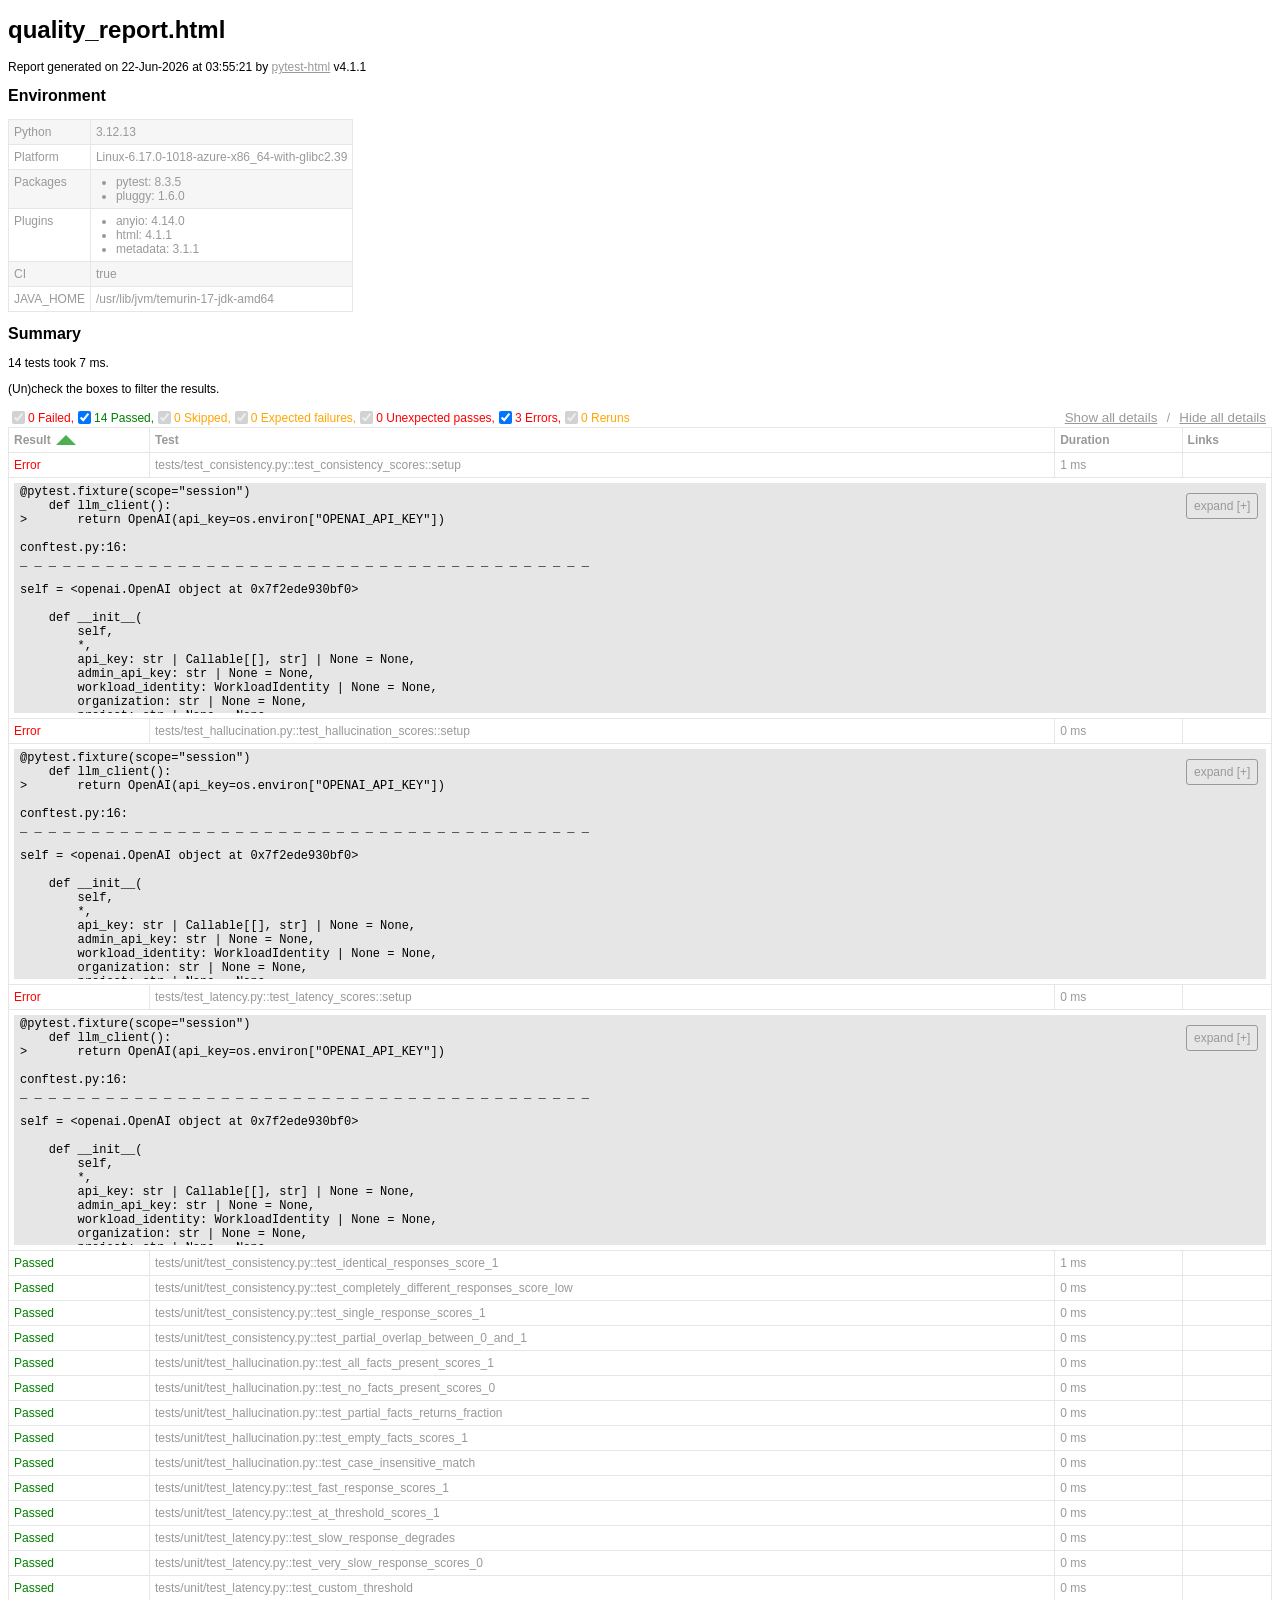
==== quality_report.html @ 6fccd6bc "deploy: 3eae7f09be59087d55a52090c3f78117f6003ff0" ====
<!DOCTYPE html>
<html>
  <head>
    <meta charset="utf-8"/>
    <title id="head-title">quality_report.html</title>
      <style type="text/css">body {
  font-family: Helvetica, Arial, sans-serif;
  font-size: 12px;
  /* do not increase min-width as some may use split screens */
  min-width: 800px;
  color: #999;
}

h1 {
  font-size: 24px;
  color: black;
}

h2 {
  font-size: 16px;
  color: black;
}

p {
  color: black;
}

a {
  color: #999;
}

table {
  border-collapse: collapse;
}

/******************************
 * SUMMARY INFORMATION
 ******************************/
#environment td {
  padding: 5px;
  border: 1px solid #e6e6e6;
  vertical-align: top;
}
#environment tr:nth-child(odd) {
  background-color: #f6f6f6;
}
#environment ul {
  margin: 0;
  padding: 0 20px;
}

/******************************
 * TEST RESULT COLORS
 ******************************/
span.passed,
.passed .col-result {
  color: green;
}

span.skipped,
span.xfailed,
span.rerun,
.skipped .col-result,
.xfailed .col-result,
.rerun .col-result {
  color: orange;
}

span.error,
span.failed,
span.xpassed,
.error .col-result,
.failed .col-result,
.xpassed .col-result {
  color: red;
}

.col-links__extra {
  margin-right: 3px;
}

/******************************
 * RESULTS TABLE
 *
 * 1. Table Layout
 * 2. Extra
 * 3. Sorting items
 *
 ******************************/
/*------------------
 * 1. Table Layout
 *------------------*/
#results-table {
  border: 1px solid #e6e6e6;
  color: #999;
  font-size: 12px;
  width: 100%;
}
#results-table th,
#results-table td {
  padding: 5px;
  border: 1px solid #e6e6e6;
  text-align: left;
}
#results-table th {
  font-weight: bold;
}

/*------------------
 * 2. Extra
 *------------------*/
.logwrapper {
  max-height: 230px;
  overflow-y: scroll;
  background-color: #e6e6e6;
}
.logwrapper.expanded {
  max-height: none;
}
.logwrapper.expanded .logexpander:after {
  content: "collapse [-]";
}
.logwrapper .logexpander {
  z-index: 1;
  position: sticky;
  top: 10px;
  width: max-content;
  border: 1px solid;
  border-radius: 3px;
  padding: 5px 7px;
  margin: 10px 0 10px calc(100% - 80px);
  cursor: pointer;
  background-color: #e6e6e6;
}
.logwrapper .logexpander:after {
  content: "expand [+]";
}
.logwrapper .logexpander:hover {
  color: #000;
  border-color: #000;
}
.logwrapper .log {
  min-height: 40px;
  position: relative;
  top: -50px;
  height: calc(100% + 50px);
  border: 1px solid #e6e6e6;
  color: black;
  display: block;
  font-family: "Courier New", Courier, monospace;
  padding: 5px;
  padding-right: 80px;
  white-space: pre-wrap;
}

div.media {
  border: 1px solid #e6e6e6;
  float: right;
  height: 240px;
  margin: 0 5px;
  overflow: hidden;
  width: 320px;
}

.media-container {
  display: grid;
  grid-template-columns: 25px auto 25px;
  align-items: center;
  flex: 1 1;
  overflow: hidden;
  height: 200px;
}

.media-container--fullscreen {
  grid-template-columns: 0px auto 0px;
}

.media-container__nav--right,
.media-container__nav--left {
  text-align: center;
  cursor: pointer;
}

.media-container__viewport {
  cursor: pointer;
  text-align: center;
  height: inherit;
}
.media-container__viewport img,
.media-container__viewport video {
  object-fit: cover;
  width: 100%;
  max-height: 100%;
}

.media__name,
.media__counter {
  display: flex;
  flex-direction: row;
  justify-content: space-around;
  flex: 0 0 25px;
  align-items: center;
}

.collapsible td:not(.col-links) {
  cursor: pointer;
}
.collapsible td:not(.col-links):hover::after {
  color: #bbb;
  font-style: italic;
  cursor: pointer;
}

.col-result {
  width: 130px;
}
.col-result:hover::after {
  content: " (hide details)";
}

.col-result.collapsed:hover::after {
  content: " (show details)";
}

#environment-header h2:hover::after {
  content: " (hide details)";
  color: #bbb;
  font-style: italic;
  cursor: pointer;
  font-size: 12px;
}

#environment-header.collapsed h2:hover::after {
  content: " (show details)";
  color: #bbb;
  font-style: italic;
  cursor: pointer;
  font-size: 12px;
}

/*------------------
 * 3. Sorting items
 *------------------*/
.sortable {
  cursor: pointer;
}
.sortable.desc:after {
  content: " ";
  position: relative;
  left: 5px;
  bottom: -12.5px;
  border: 10px solid #4caf50;
  border-bottom: 0;
  border-left-color: transparent;
  border-right-color: transparent;
}
.sortable.asc:after {
  content: " ";
  position: relative;
  left: 5px;
  bottom: 12.5px;
  border: 10px solid #4caf50;
  border-top: 0;
  border-left-color: transparent;
  border-right-color: transparent;
}

.hidden, .summary__reload__button.hidden {
  display: none;
}

.summary__data {
  flex: 0 0 550px;
}
.summary__reload {
  flex: 1 1;
  display: flex;
  justify-content: center;
}
.summary__reload__button {
  flex: 0 0 300px;
  display: flex;
  color: white;
  font-weight: bold;
  background-color: #4caf50;
  text-align: center;
  justify-content: center;
  align-items: center;
  border-radius: 3px;
  cursor: pointer;
}
.summary__reload__button:hover {
  background-color: #46a049;
}
.summary__spacer {
  flex: 0 0 550px;
}

.controls {
  display: flex;
  justify-content: space-between;
}

.filters,
.collapse {
  display: flex;
  align-items: center;
}
.filters button,
.collapse button {
  color: #999;
  border: none;
  background: none;
  cursor: pointer;
  text-decoration: underline;
}
.filters button:hover,
.collapse button:hover {
  color: #ccc;
}

.filter__label {
  margin-right: 10px;
}

      </style>
    
  </head>
  <body>
    <h1 id="title">quality_report.html</h1>
    <p>Report generated on 22-Jun-2026 at 03:55:21 by <a href="https://pypi.python.org/pypi/pytest-html">pytest-html</a>
        v4.1.1</p>
    <div id="environment-header">
      <h2>Environment</h2>
    </div>
    <table id="environment"></table>
    <!-- TEMPLATES -->
      <template id="template_environment_row">
      <tr>
        <td></td>
        <td></td>
      </tr>
    </template>
    <template id="template_results-table__body--empty">
      <tbody class="results-table-row">
        <tr id="not-found-message">
          <td colspan="4">No results found. Check the filters.</th>
        </tr>
    </template>
    <template id="template_results-table__tbody">
      <tbody class="results-table-row">
        <tr class="collapsible">
        </tr>
        <tr class="extras-row">
          <td class="extra" colspan="4">
            <div class="extraHTML"></div>
            <div class="media">
              <div class="media-container">
                  <div class="media-container__nav--left"><</div>
                  <div class="media-container__viewport">
                    <img src="" />
                    <video controls>
                      <source src="" type="video/mp4">
                    </video>
                  </div>
                  <div class="media-container__nav--right">></div>
                </div>
                <div class="media__name"></div>
                <div class="media__counter"></div>
            </div>
            <div class="logwrapper">
              <div class="logexpander"></div>
              <div class="log"></div>
            </div>
          </td>
        </tr>
      </tbody>
    </template>
    <!-- END TEMPLATES -->
    <div class="summary">
      <div class="summary__data">
        <h2>Summary</h2>
        <div class="additional-summary prefix">
        </div>
        <p class="run-count">14 tests took 7 ms.</p>
        <p class="filter">(Un)check the boxes to filter the results.</p>
        <div class="summary__reload">
          <div class="summary__reload__button hidden" onclick="location.reload()">
            <div>There are still tests running. <br />Reload this page to get the latest results!</div>
          </div>
        </div>
        <div class="summary__spacer"></div>
        <div class="controls">
          <div class="filters">
            <input checked="true" class="filter" name="filter_checkbox" type="checkbox" data-test-result="failed" disabled/>
            <span class="failed">0 Failed,</span>
            <input checked="true" class="filter" name="filter_checkbox" type="checkbox" data-test-result="passed" />
            <span class="passed">14 Passed,</span>
            <input checked="true" class="filter" name="filter_checkbox" type="checkbox" data-test-result="skipped" disabled/>
            <span class="skipped">0 Skipped,</span>
            <input checked="true" class="filter" name="filter_checkbox" type="checkbox" data-test-result="xfailed" disabled/>
            <span class="xfailed">0 Expected failures,</span>
            <input checked="true" class="filter" name="filter_checkbox" type="checkbox" data-test-result="xpassed" disabled/>
            <span class="xpassed">0 Unexpected passes,</span>
            <input checked="true" class="filter" name="filter_checkbox" type="checkbox" data-test-result="error" />
            <span class="error">3 Errors,</span>
            <input checked="true" class="filter" name="filter_checkbox" type="checkbox" data-test-result="rerun" disabled/>
            <span class="rerun">0 Reruns</span>
          </div>
          <div class="collapse">
            <button id="show_all_details">Show all details</button>&nbsp;/&nbsp;<button id="hide_all_details">Hide all details</button>
          </div>
        </div>
      </div>
      <div class="additional-summary summary">
      </div>
      <div class="additional-summary postfix">
      </div>
    </div>
    <table id="results-table">
      <thead id="results-table-head">
        <tr>
          <th class="sortable" data-column-type="result">Result</th>
          <th class="sortable" data-column-type="testId">Test</th>
          <th class="sortable" data-column-type="duration">Duration</th>
          <th>Links</th>
        </tr>
      </thead>
    </table>
  </body>
  <footer>
    <div id="data-container" data-jsonblob="{&#34;environment&#34;: {&#34;Python&#34;: &#34;3.12.13&#34;, &#34;Platform&#34;: &#34;Linux-6.17.0-1018-azure-x86_64-with-glibc2.39&#34;, &#34;Packages&#34;: {&#34;pytest&#34;: &#34;8.3.5&#34;, &#34;pluggy&#34;: &#34;1.6.0&#34;}, &#34;Plugins&#34;: {&#34;anyio&#34;: &#34;4.14.0&#34;, &#34;html&#34;: &#34;4.1.1&#34;, &#34;metadata&#34;: &#34;3.1.1&#34;}, &#34;CI&#34;: &#34;true&#34;, &#34;JAVA_HOME&#34;: &#34;/usr/lib/jvm/temurin-17-jdk-amd64&#34;}, &#34;tests&#34;: {&#34;tests/test_consistency.py::test_consistency_scores&#34;: [{&#34;extras&#34;: [], &#34;result&#34;: &#34;Error&#34;, &#34;testId&#34;: &#34;tests/test_consistency.py::test_consistency_scores::setup&#34;, &#34;duration&#34;: &#34;1 ms&#34;, &#34;resultsTableRow&#34;: [&#34;&lt;td class=\&#34;col-result\&#34;&gt;Error&lt;/td&gt;&#34;, &#34;&lt;td class=\&#34;col-testId\&#34;&gt;tests/test_consistency.py::test_consistency_scores::setup&lt;/td&gt;&#34;, &#34;&lt;td class=\&#34;col-duration\&#34;&gt;1 ms&lt;/td&gt;&#34;, &#34;&lt;td class=\&#34;col-links\&#34;&gt;&lt;/td&gt;&#34;], &#34;log&#34;: &#34;@pytest.fixture(scope=&amp;quot;session&amp;quot;)\n    def llm_client():\n&amp;gt;       return OpenAI(api_key=os.environ[&amp;quot;OPENAI_API_KEY&amp;quot;])\n\nconftest.py:16: \n_ _ _ _ _ _ _ _ _ _ _ _ _ _ _ _ _ _ _ _ _ _ _ _ _ _ _ _ _ _ _ _ _ _ _ _ _ _ _ _ \n\nself = &amp;lt;openai.OpenAI object at 0x7f2ede930bf0&amp;gt;\n\n    def __init__(\n        self,\n        *,\n        api_key: str | Callable[[], str] | None = None,\n        admin_api_key: str | None = None,\n        workload_identity: WorkloadIdentity | None = None,\n        organization: str | None = None,\n        project: str | None = None,\n        webhook_secret: str | None = None,\n        base_url: str | httpx.URL | None = None,\n        websocket_base_url: str | httpx.URL | None = None,\n        timeout: float | Timeout | None | NotGiven = not_given,\n        max_retries: int = DEFAULT_MAX_RETRIES,\n        default_headers: Mapping[str, str] | None = None,\n        default_query: Mapping[str, object] | None = None,\n        # Configure a custom httpx client.\n        # We provide a `DefaultHttpxClient` class that you can pass to retain the default values we use for `limits`, `timeout` &amp;amp; `follow_redirects`.\n        # See the [httpx documentation](https://www.python-httpx.org/api/#client) for more details.\n        http_client: httpx.Client | None = None,\n        # Enable or disable schema validation for data returned by the API.\n        # When enabled an error APIResponseValidationError is raised\n        # if the API responds with invalid data for the expected schema.\n        #\n        # This parameter may be removed or changed in the future.\n        # If you rely on this feature, please open a GitHub issue\n        # outlining your use-case to help us decide if it should be\n        # part of our public interface in the future.\n        _strict_response_validation: bool = False,\n        _enforce_credentials: bool = True,\n    ) -&amp;gt; None:\n        &amp;quot;&amp;quot;&amp;quot;Construct a new synchronous OpenAI client instance.\n    \n        This automatically infers the following arguments from their corresponding environment variables if they are not provided:\n        - `api_key` from `OPENAI_API_KEY`\n        - `admin_api_key` from `OPENAI_ADMIN_KEY`\n        - `organization` from `OPENAI_ORG_ID`\n        - `project` from `OPENAI_PROJECT_ID`\n        - `webhook_secret` from `OPENAI_WEBHOOK_SECRET`\n        &amp;quot;&amp;quot;&amp;quot;\n        if api_key is not None and api_key != WORKLOAD_IDENTITY_API_KEY_PLACEHOLDER and workload_identity is not None:\n            raise OpenAIError(&amp;quot;The `api_key` and `workload_identity` arguments are mutually exclusive&amp;quot;)\n    \n        self.workload_identity = workload_identity\n    \n        if workload_identity is not None:\n            self.api_key = WORKLOAD_IDENTITY_API_KEY_PLACEHOLDER\n            self._api_key_provider = None\n            self._workload_identity_auth = WorkloadIdentityAuth(\n                workload_identity=workload_identity,\n            )\n        else:\n            if api_key is None:\n                api_key = os.environ.get(&amp;quot;OPENAI_API_KEY&amp;quot;)\n            if callable(api_key):\n                self.api_key = &amp;quot;&amp;quot;\n                self._api_key_provider: Callable[[], str] | None = api_key  # type: ignore[no-redef]\n            else:\n                self.api_key = api_key or &amp;quot;&amp;quot;\n                self._api_key_provider = None\n            self._workload_identity_auth = None\n    \n        if admin_api_key is None:\n            admin_api_key = os.environ.get(&amp;quot;OPENAI_ADMIN_KEY&amp;quot;)\n        self.admin_api_key = admin_api_key\n    \n        if (\n            _enforce_credentials\n            and not self.api_key\n            and self._api_key_provider is None\n            and workload_identity is None\n            and self.admin_api_key is None\n        ):\n&amp;gt;           raise OpenAIError(\n                &amp;quot;Missing credentials. Please pass an `api_key`, `workload_identity`, `admin_api_key`, or set the `OPENAI_API_KEY` or `OPENAI_ADMIN_KEY` environment variable.&amp;quot;\n            )\nE           openai.OpenAIError: Missing credentials. Please pass an `api_key`, `workload_identity`, `admin_api_key`, or set the `OPENAI_API_KEY` or `OPENAI_ADMIN_KEY` environment variable.\n\n/opt/hostedtoolcache/Python/3.12.13/x64/lib/python3.12/site-packages/openai/_client.py:194: OpenAIError\n&#34;}], &#34;tests/test_hallucination.py::test_hallucination_scores&#34;: [{&#34;extras&#34;: [], &#34;result&#34;: &#34;Error&#34;, &#34;testId&#34;: &#34;tests/test_hallucination.py::test_hallucination_scores::setup&#34;, &#34;duration&#34;: &#34;0 ms&#34;, &#34;resultsTableRow&#34;: [&#34;&lt;td class=\&#34;col-result\&#34;&gt;Error&lt;/td&gt;&#34;, &#34;&lt;td class=\&#34;col-testId\&#34;&gt;tests/test_hallucination.py::test_hallucination_scores::setup&lt;/td&gt;&#34;, &#34;&lt;td class=\&#34;col-duration\&#34;&gt;0 ms&lt;/td&gt;&#34;, &#34;&lt;td class=\&#34;col-links\&#34;&gt;&lt;/td&gt;&#34;], &#34;log&#34;: &#34;@pytest.fixture(scope=&amp;quot;session&amp;quot;)\n    def llm_client():\n&amp;gt;       return OpenAI(api_key=os.environ[&amp;quot;OPENAI_API_KEY&amp;quot;])\n\nconftest.py:16: \n_ _ _ _ _ _ _ _ _ _ _ _ _ _ _ _ _ _ _ _ _ _ _ _ _ _ _ _ _ _ _ _ _ _ _ _ _ _ _ _ \n\nself = &amp;lt;openai.OpenAI object at 0x7f2ede930bf0&amp;gt;\n\n    def __init__(\n        self,\n        *,\n        api_key: str | Callable[[], str] | None = None,\n        admin_api_key: str | None = None,\n        workload_identity: WorkloadIdentity | None = None,\n        organization: str | None = None,\n        project: str | None = None,\n        webhook_secret: str | None = None,\n        base_url: str | httpx.URL | None = None,\n        websocket_base_url: str | httpx.URL | None = None,\n        timeout: float | Timeout | None | NotGiven = not_given,\n        max_retries: int = DEFAULT_MAX_RETRIES,\n        default_headers: Mapping[str, str] | None = None,\n        default_query: Mapping[str, object] | None = None,\n        # Configure a custom httpx client.\n        # We provide a `DefaultHttpxClient` class that you can pass to retain the default values we use for `limits`, `timeout` &amp;amp; `follow_redirects`.\n        # See the [httpx documentation](https://www.python-httpx.org/api/#client) for more details.\n        http_client: httpx.Client | None = None,\n        # Enable or disable schema validation for data returned by the API.\n        # When enabled an error APIResponseValidationError is raised\n        # if the API responds with invalid data for the expected schema.\n        #\n        # This parameter may be removed or changed in the future.\n        # If you rely on this feature, please open a GitHub issue\n        # outlining your use-case to help us decide if it should be\n        # part of our public interface in the future.\n        _strict_response_validation: bool = False,\n        _enforce_credentials: bool = True,\n    ) -&amp;gt; None:\n        &amp;quot;&amp;quot;&amp;quot;Construct a new synchronous OpenAI client instance.\n    \n        This automatically infers the following arguments from their corresponding environment variables if they are not provided:\n        - `api_key` from `OPENAI_API_KEY`\n        - `admin_api_key` from `OPENAI_ADMIN_KEY`\n        - `organization` from `OPENAI_ORG_ID`\n        - `project` from `OPENAI_PROJECT_ID`\n        - `webhook_secret` from `OPENAI_WEBHOOK_SECRET`\n        &amp;quot;&amp;quot;&amp;quot;\n        if api_key is not None and api_key != WORKLOAD_IDENTITY_API_KEY_PLACEHOLDER and workload_identity is not None:\n            raise OpenAIError(&amp;quot;The `api_key` and `workload_identity` arguments are mutually exclusive&amp;quot;)\n    \n        self.workload_identity = workload_identity\n    \n        if workload_identity is not None:\n            self.api_key = WORKLOAD_IDENTITY_API_KEY_PLACEHOLDER\n            self._api_key_provider = None\n            self._workload_identity_auth = WorkloadIdentityAuth(\n                workload_identity=workload_identity,\n            )\n        else:\n            if api_key is None:\n                api_key = os.environ.get(&amp;quot;OPENAI_API_KEY&amp;quot;)\n            if callable(api_key):\n                self.api_key = &amp;quot;&amp;quot;\n                self._api_key_provider: Callable[[], str] | None = api_key  # type: ignore[no-redef]\n            else:\n                self.api_key = api_key or &amp;quot;&amp;quot;\n                self._api_key_provider = None\n            self._workload_identity_auth = None\n    \n        if admin_api_key is None:\n            admin_api_key = os.environ.get(&amp;quot;OPENAI_ADMIN_KEY&amp;quot;)\n        self.admin_api_key = admin_api_key\n    \n        if (\n            _enforce_credentials\n            and not self.api_key\n            and self._api_key_provider is None\n            and workload_identity is None\n            and self.admin_api_key is None\n        ):\n&amp;gt;           raise OpenAIError(\n                &amp;quot;Missing credentials. Please pass an `api_key`, `workload_identity`, `admin_api_key`, or set the `OPENAI_API_KEY` or `OPENAI_ADMIN_KEY` environment variable.&amp;quot;\n            )\nE           openai.OpenAIError: Missing credentials. Please pass an `api_key`, `workload_identity`, `admin_api_key`, or set the `OPENAI_API_KEY` or `OPENAI_ADMIN_KEY` environment variable.\n\n/opt/hostedtoolcache/Python/3.12.13/x64/lib/python3.12/site-packages/openai/_client.py:194: OpenAIError\n&#34;}], &#34;tests/test_latency.py::test_latency_scores&#34;: [{&#34;extras&#34;: [], &#34;result&#34;: &#34;Error&#34;, &#34;testId&#34;: &#34;tests/test_latency.py::test_latency_scores::setup&#34;, &#34;duration&#34;: &#34;0 ms&#34;, &#34;resultsTableRow&#34;: [&#34;&lt;td class=\&#34;col-result\&#34;&gt;Error&lt;/td&gt;&#34;, &#34;&lt;td class=\&#34;col-testId\&#34;&gt;tests/test_latency.py::test_latency_scores::setup&lt;/td&gt;&#34;, &#34;&lt;td class=\&#34;col-duration\&#34;&gt;0 ms&lt;/td&gt;&#34;, &#34;&lt;td class=\&#34;col-links\&#34;&gt;&lt;/td&gt;&#34;], &#34;log&#34;: &#34;@pytest.fixture(scope=&amp;quot;session&amp;quot;)\n    def llm_client():\n&amp;gt;       return OpenAI(api_key=os.environ[&amp;quot;OPENAI_API_KEY&amp;quot;])\n\nconftest.py:16: \n_ _ _ _ _ _ _ _ _ _ _ _ _ _ _ _ _ _ _ _ _ _ _ _ _ _ _ _ _ _ _ _ _ _ _ _ _ _ _ _ \n\nself = &amp;lt;openai.OpenAI object at 0x7f2ede930bf0&amp;gt;\n\n    def __init__(\n        self,\n        *,\n        api_key: str | Callable[[], str] | None = None,\n        admin_api_key: str | None = None,\n        workload_identity: WorkloadIdentity | None = None,\n        organization: str | None = None,\n        project: str | None = None,\n        webhook_secret: str | None = None,\n        base_url: str | httpx.URL | None = None,\n        websocket_base_url: str | httpx.URL | None = None,\n        timeout: float | Timeout | None | NotGiven = not_given,\n        max_retries: int = DEFAULT_MAX_RETRIES,\n        default_headers: Mapping[str, str] | None = None,\n        default_query: Mapping[str, object] | None = None,\n        # Configure a custom httpx client.\n        # We provide a `DefaultHttpxClient` class that you can pass to retain the default values we use for `limits`, `timeout` &amp;amp; `follow_redirects`.\n        # See the [httpx documentation](https://www.python-httpx.org/api/#client) for more details.\n        http_client: httpx.Client | None = None,\n        # Enable or disable schema validation for data returned by the API.\n        # When enabled an error APIResponseValidationError is raised\n        # if the API responds with invalid data for the expected schema.\n        #\n        # This parameter may be removed or changed in the future.\n        # If you rely on this feature, please open a GitHub issue\n        # outlining your use-case to help us decide if it should be\n        # part of our public interface in the future.\n        _strict_response_validation: bool = False,\n        _enforce_credentials: bool = True,\n    ) -&amp;gt; None:\n        &amp;quot;&amp;quot;&amp;quot;Construct a new synchronous OpenAI client instance.\n    \n        This automatically infers the following arguments from their corresponding environment variables if they are not provided:\n        - `api_key` from `OPENAI_API_KEY`\n        - `admin_api_key` from `OPENAI_ADMIN_KEY`\n        - `organization` from `OPENAI_ORG_ID`\n        - `project` from `OPENAI_PROJECT_ID`\n        - `webhook_secret` from `OPENAI_WEBHOOK_SECRET`\n        &amp;quot;&amp;quot;&amp;quot;\n        if api_key is not None and api_key != WORKLOAD_IDENTITY_API_KEY_PLACEHOLDER and workload_identity is not None:\n            raise OpenAIError(&amp;quot;The `api_key` and `workload_identity` arguments are mutually exclusive&amp;quot;)\n    \n        self.workload_identity = workload_identity\n    \n        if workload_identity is not None:\n            self.api_key = WORKLOAD_IDENTITY_API_KEY_PLACEHOLDER\n            self._api_key_provider = None\n            self._workload_identity_auth = WorkloadIdentityAuth(\n                workload_identity=workload_identity,\n            )\n        else:\n            if api_key is None:\n                api_key = os.environ.get(&amp;quot;OPENAI_API_KEY&amp;quot;)\n            if callable(api_key):\n                self.api_key = &amp;quot;&amp;quot;\n                self._api_key_provider: Callable[[], str] | None = api_key  # type: ignore[no-redef]\n            else:\n                self.api_key = api_key or &amp;quot;&amp;quot;\n                self._api_key_provider = None\n            self._workload_identity_auth = None\n    \n        if admin_api_key is None:\n            admin_api_key = os.environ.get(&amp;quot;OPENAI_ADMIN_KEY&amp;quot;)\n        self.admin_api_key = admin_api_key\n    \n        if (\n            _enforce_credentials\n            and not self.api_key\n            and self._api_key_provider is None\n            and workload_identity is None\n            and self.admin_api_key is None\n        ):\n&amp;gt;           raise OpenAIError(\n                &amp;quot;Missing credentials. Please pass an `api_key`, `workload_identity`, `admin_api_key`, or set the `OPENAI_API_KEY` or `OPENAI_ADMIN_KEY` environment variable.&amp;quot;\n            )\nE           openai.OpenAIError: Missing credentials. Please pass an `api_key`, `workload_identity`, `admin_api_key`, or set the `OPENAI_API_KEY` or `OPENAI_ADMIN_KEY` environment variable.\n\n/opt/hostedtoolcache/Python/3.12.13/x64/lib/python3.12/site-packages/openai/_client.py:194: OpenAIError\n&#34;}], &#34;tests/unit/test_consistency.py::test_identical_responses_score_1&#34;: [{&#34;extras&#34;: [], &#34;result&#34;: &#34;Passed&#34;, &#34;testId&#34;: &#34;tests/unit/test_consistency.py::test_identical_responses_score_1&#34;, &#34;duration&#34;: &#34;1 ms&#34;, &#34;resultsTableRow&#34;: [&#34;&lt;td class=\&#34;col-result\&#34;&gt;Passed&lt;/td&gt;&#34;, &#34;&lt;td class=\&#34;col-testId\&#34;&gt;tests/unit/test_consistency.py::test_identical_responses_score_1&lt;/td&gt;&#34;, &#34;&lt;td class=\&#34;col-duration\&#34;&gt;1 ms&lt;/td&gt;&#34;, &#34;&lt;td class=\&#34;col-links\&#34;&gt;&lt;/td&gt;&#34;], &#34;log&#34;: &#34;No log output captured.&#34;}], &#34;tests/unit/test_consistency.py::test_completely_different_responses_score_low&#34;: [{&#34;extras&#34;: [], &#34;result&#34;: &#34;Passed&#34;, &#34;testId&#34;: &#34;tests/unit/test_consistency.py::test_completely_different_responses_score_low&#34;, &#34;duration&#34;: &#34;0 ms&#34;, &#34;resultsTableRow&#34;: [&#34;&lt;td class=\&#34;col-result\&#34;&gt;Passed&lt;/td&gt;&#34;, &#34;&lt;td class=\&#34;col-testId\&#34;&gt;tests/unit/test_consistency.py::test_completely_different_responses_score_low&lt;/td&gt;&#34;, &#34;&lt;td class=\&#34;col-duration\&#34;&gt;0 ms&lt;/td&gt;&#34;, &#34;&lt;td class=\&#34;col-links\&#34;&gt;&lt;/td&gt;&#34;], &#34;log&#34;: &#34;No log output captured.&#34;}], &#34;tests/unit/test_consistency.py::test_single_response_scores_1&#34;: [{&#34;extras&#34;: [], &#34;result&#34;: &#34;Passed&#34;, &#34;testId&#34;: &#34;tests/unit/test_consistency.py::test_single_response_scores_1&#34;, &#34;duration&#34;: &#34;0 ms&#34;, &#34;resultsTableRow&#34;: [&#34;&lt;td class=\&#34;col-result\&#34;&gt;Passed&lt;/td&gt;&#34;, &#34;&lt;td class=\&#34;col-testId\&#34;&gt;tests/unit/test_consistency.py::test_single_response_scores_1&lt;/td&gt;&#34;, &#34;&lt;td class=\&#34;col-duration\&#34;&gt;0 ms&lt;/td&gt;&#34;, &#34;&lt;td class=\&#34;col-links\&#34;&gt;&lt;/td&gt;&#34;], &#34;log&#34;: &#34;No log output captured.&#34;}], &#34;tests/unit/test_consistency.py::test_partial_overlap_between_0_and_1&#34;: [{&#34;extras&#34;: [], &#34;result&#34;: &#34;Passed&#34;, &#34;testId&#34;: &#34;tests/unit/test_consistency.py::test_partial_overlap_between_0_and_1&#34;, &#34;duration&#34;: &#34;0 ms&#34;, &#34;resultsTableRow&#34;: [&#34;&lt;td class=\&#34;col-result\&#34;&gt;Passed&lt;/td&gt;&#34;, &#34;&lt;td class=\&#34;col-testId\&#34;&gt;tests/unit/test_consistency.py::test_partial_overlap_between_0_and_1&lt;/td&gt;&#34;, &#34;&lt;td class=\&#34;col-duration\&#34;&gt;0 ms&lt;/td&gt;&#34;, &#34;&lt;td class=\&#34;col-links\&#34;&gt;&lt;/td&gt;&#34;], &#34;log&#34;: &#34;No log output captured.&#34;}], &#34;tests/unit/test_hallucination.py::test_all_facts_present_scores_1&#34;: [{&#34;extras&#34;: [], &#34;result&#34;: &#34;Passed&#34;, &#34;testId&#34;: &#34;tests/unit/test_hallucination.py::test_all_facts_present_scores_1&#34;, &#34;duration&#34;: &#34;0 ms&#34;, &#34;resultsTableRow&#34;: [&#34;&lt;td class=\&#34;col-result\&#34;&gt;Passed&lt;/td&gt;&#34;, &#34;&lt;td class=\&#34;col-testId\&#34;&gt;tests/unit/test_hallucination.py::test_all_facts_present_scores_1&lt;/td&gt;&#34;, &#34;&lt;td class=\&#34;col-duration\&#34;&gt;0 ms&lt;/td&gt;&#34;, &#34;&lt;td class=\&#34;col-links\&#34;&gt;&lt;/td&gt;&#34;], &#34;log&#34;: &#34;No log output captured.&#34;}], &#34;tests/unit/test_hallucination.py::test_no_facts_present_scores_0&#34;: [{&#34;extras&#34;: [], &#34;result&#34;: &#34;Passed&#34;, &#34;testId&#34;: &#34;tests/unit/test_hallucination.py::test_no_facts_present_scores_0&#34;, &#34;duration&#34;: &#34;0 ms&#34;, &#34;resultsTableRow&#34;: [&#34;&lt;td class=\&#34;col-result\&#34;&gt;Passed&lt;/td&gt;&#34;, &#34;&lt;td class=\&#34;col-testId\&#34;&gt;tests/unit/test_hallucination.py::test_no_facts_present_scores_0&lt;/td&gt;&#34;, &#34;&lt;td class=\&#34;col-duration\&#34;&gt;0 ms&lt;/td&gt;&#34;, &#34;&lt;td class=\&#34;col-links\&#34;&gt;&lt;/td&gt;&#34;], &#34;log&#34;: &#34;No log output captured.&#34;}], &#34;tests/unit/test_hallucination.py::test_partial_facts_returns_fraction&#34;: [{&#34;extras&#34;: [], &#34;result&#34;: &#34;Passed&#34;, &#34;testId&#34;: &#34;tests/unit/test_hallucination.py::test_partial_facts_returns_fraction&#34;, &#34;duration&#34;: &#34;0 ms&#34;, &#34;resultsTableRow&#34;: [&#34;&lt;td class=\&#34;col-result\&#34;&gt;Passed&lt;/td&gt;&#34;, &#34;&lt;td class=\&#34;col-testId\&#34;&gt;tests/unit/test_hallucination.py::test_partial_facts_returns_fraction&lt;/td&gt;&#34;, &#34;&lt;td class=\&#34;col-duration\&#34;&gt;0 ms&lt;/td&gt;&#34;, &#34;&lt;td class=\&#34;col-links\&#34;&gt;&lt;/td&gt;&#34;], &#34;log&#34;: &#34;No log output captured.&#34;}], &#34;tests/unit/test_hallucination.py::test_empty_facts_scores_1&#34;: [{&#34;extras&#34;: [], &#34;result&#34;: &#34;Passed&#34;, &#34;testId&#34;: &#34;tests/unit/test_hallucination.py::test_empty_facts_scores_1&#34;, &#34;duration&#34;: &#34;0 ms&#34;, &#34;resultsTableRow&#34;: [&#34;&lt;td class=\&#34;col-result\&#34;&gt;Passed&lt;/td&gt;&#34;, &#34;&lt;td class=\&#34;col-testId\&#34;&gt;tests/unit/test_hallucination.py::test_empty_facts_scores_1&lt;/td&gt;&#34;, &#34;&lt;td class=\&#34;col-duration\&#34;&gt;0 ms&lt;/td&gt;&#34;, &#34;&lt;td class=\&#34;col-links\&#34;&gt;&lt;/td&gt;&#34;], &#34;log&#34;: &#34;No log output captured.&#34;}], &#34;tests/unit/test_hallucination.py::test_case_insensitive_match&#34;: [{&#34;extras&#34;: [], &#34;result&#34;: &#34;Passed&#34;, &#34;testId&#34;: &#34;tests/unit/test_hallucination.py::test_case_insensitive_match&#34;, &#34;duration&#34;: &#34;0 ms&#34;, &#34;resultsTableRow&#34;: [&#34;&lt;td class=\&#34;col-result\&#34;&gt;Passed&lt;/td&gt;&#34;, &#34;&lt;td class=\&#34;col-testId\&#34;&gt;tests/unit/test_hallucination.py::test_case_insensitive_match&lt;/td&gt;&#34;, &#34;&lt;td class=\&#34;col-duration\&#34;&gt;0 ms&lt;/td&gt;&#34;, &#34;&lt;td class=\&#34;col-links\&#34;&gt;&lt;/td&gt;&#34;], &#34;log&#34;: &#34;No log output captured.&#34;}], &#34;tests/unit/test_latency.py::test_fast_response_scores_1&#34;: [{&#34;extras&#34;: [], &#34;result&#34;: &#34;Passed&#34;, &#34;testId&#34;: &#34;tests/unit/test_latency.py::test_fast_response_scores_1&#34;, &#34;duration&#34;: &#34;0 ms&#34;, &#34;resultsTableRow&#34;: [&#34;&lt;td class=\&#34;col-result\&#34;&gt;Passed&lt;/td&gt;&#34;, &#34;&lt;td class=\&#34;col-testId\&#34;&gt;tests/unit/test_latency.py::test_fast_response_scores_1&lt;/td&gt;&#34;, &#34;&lt;td class=\&#34;col-duration\&#34;&gt;0 ms&lt;/td&gt;&#34;, &#34;&lt;td class=\&#34;col-links\&#34;&gt;&lt;/td&gt;&#34;], &#34;log&#34;: &#34;No log output captured.&#34;}], &#34;tests/unit/test_latency.py::test_at_threshold_scores_1&#34;: [{&#34;extras&#34;: [], &#34;result&#34;: &#34;Passed&#34;, &#34;testId&#34;: &#34;tests/unit/test_latency.py::test_at_threshold_scores_1&#34;, &#34;duration&#34;: &#34;0 ms&#34;, &#34;resultsTableRow&#34;: [&#34;&lt;td class=\&#34;col-result\&#34;&gt;Passed&lt;/td&gt;&#34;, &#34;&lt;td class=\&#34;col-testId\&#34;&gt;tests/unit/test_latency.py::test_at_threshold_scores_1&lt;/td&gt;&#34;, &#34;&lt;td class=\&#34;col-duration\&#34;&gt;0 ms&lt;/td&gt;&#34;, &#34;&lt;td class=\&#34;col-links\&#34;&gt;&lt;/td&gt;&#34;], &#34;log&#34;: &#34;No log output captured.&#34;}], &#34;tests/unit/test_latency.py::test_slow_response_degrades&#34;: [{&#34;extras&#34;: [], &#34;result&#34;: &#34;Passed&#34;, &#34;testId&#34;: &#34;tests/unit/test_latency.py::test_slow_response_degrades&#34;, &#34;duration&#34;: &#34;0 ms&#34;, &#34;resultsTableRow&#34;: [&#34;&lt;td class=\&#34;col-result\&#34;&gt;Passed&lt;/td&gt;&#34;, &#34;&lt;td class=\&#34;col-testId\&#34;&gt;tests/unit/test_latency.py::test_slow_response_degrades&lt;/td&gt;&#34;, &#34;&lt;td class=\&#34;col-duration\&#34;&gt;0 ms&lt;/td&gt;&#34;, &#34;&lt;td class=\&#34;col-links\&#34;&gt;&lt;/td&gt;&#34;], &#34;log&#34;: &#34;No log output captured.&#34;}], &#34;tests/unit/test_latency.py::test_very_slow_response_scores_0&#34;: [{&#34;extras&#34;: [], &#34;result&#34;: &#34;Passed&#34;, &#34;testId&#34;: &#34;tests/unit/test_latency.py::test_very_slow_response_scores_0&#34;, &#34;duration&#34;: &#34;0 ms&#34;, &#34;resultsTableRow&#34;: [&#34;&lt;td class=\&#34;col-result\&#34;&gt;Passed&lt;/td&gt;&#34;, &#34;&lt;td class=\&#34;col-testId\&#34;&gt;tests/unit/test_latency.py::test_very_slow_response_scores_0&lt;/td&gt;&#34;, &#34;&lt;td class=\&#34;col-duration\&#34;&gt;0 ms&lt;/td&gt;&#34;, &#34;&lt;td class=\&#34;col-links\&#34;&gt;&lt;/td&gt;&#34;], &#34;log&#34;: &#34;No log output captured.&#34;}], &#34;tests/unit/test_latency.py::test_custom_threshold&#34;: [{&#34;extras&#34;: [], &#34;result&#34;: &#34;Passed&#34;, &#34;testId&#34;: &#34;tests/unit/test_latency.py::test_custom_threshold&#34;, &#34;duration&#34;: &#34;0 ms&#34;, &#34;resultsTableRow&#34;: [&#34;&lt;td class=\&#34;col-result\&#34;&gt;Passed&lt;/td&gt;&#34;, &#34;&lt;td class=\&#34;col-testId\&#34;&gt;tests/unit/test_latency.py::test_custom_threshold&lt;/td&gt;&#34;, &#34;&lt;td class=\&#34;col-duration\&#34;&gt;0 ms&lt;/td&gt;&#34;, &#34;&lt;td class=\&#34;col-links\&#34;&gt;&lt;/td&gt;&#34;], &#34;log&#34;: &#34;No log output captured.&#34;}]}, &#34;renderCollapsed&#34;: [&#34;passed&#34;], &#34;initialSort&#34;: &#34;result&#34;, &#34;title&#34;: &#34;quality_report.html&#34;}"></div>
    <script>
      (function(){function r(e,n,t){function o(i,f){if(!n[i]){if(!e[i]){var c="function"==typeof require&&require;if(!f&&c)return c(i,!0);if(u)return u(i,!0);var a=new Error("Cannot find module '"+i+"'");throw a.code="MODULE_NOT_FOUND",a}var p=n[i]={exports:{}};e[i][0].call(p.exports,function(r){var n=e[i][1][r];return o(n||r)},p,p.exports,r,e,n,t)}return n[i].exports}for(var u="function"==typeof require&&require,i=0;i<t.length;i++)o(t[i]);return o}return r})()({1:[function(require,module,exports){
const { getCollapsedCategory, setCollapsedIds } = require('./storage.js')

class DataManager {
    setManager(data) {
        const collapsedCategories = [...getCollapsedCategory(data.renderCollapsed)]
        const collapsedIds = []
        const tests = Object.values(data.tests).flat().map((test, index) => {
            const collapsed = collapsedCategories.includes(test.result.toLowerCase())
            const id = `test_${index}`
            if (collapsed) {
                collapsedIds.push(id)
            }
            return {
                ...test,
                id,
                collapsed,
            }
        })
        const dataBlob = { ...data, tests }
        this.data = { ...dataBlob }
        this.renderData = { ...dataBlob }
        setCollapsedIds(collapsedIds)
    }

    get allData() {
        return { ...this.data }
    }

    resetRender() {
        this.renderData = { ...this.data }
    }

    setRender(data) {
        this.renderData.tests = [...data]
    }

    toggleCollapsedItem(id) {
        this.renderData.tests = this.renderData.tests.map((test) =>
            test.id === id ? { ...test, collapsed: !test.collapsed } : test,
        )
    }

    set allCollapsed(collapsed) {
        this.renderData = { ...this.renderData, tests: [...this.renderData.tests.map((test) => (
            { ...test, collapsed }
        ))] }
    }

    get testSubset() {
        return [...this.renderData.tests]
    }

    get environment() {
        return this.renderData.environment
    }

    get initialSort() {
        return this.data.initialSort
    }
}

module.exports = {
    manager: new DataManager(),
}

},{"./storage.js":8}],2:[function(require,module,exports){
const mediaViewer = require('./mediaviewer.js')
const templateEnvRow = document.getElementById('template_environment_row')
const templateResult = document.getElementById('template_results-table__tbody')

function htmlToElements(html) {
    const temp = document.createElement('template')
    temp.innerHTML = html
    return temp.content.childNodes
}

const find = (selector, elem) => {
    if (!elem) {
        elem = document
    }
    return elem.querySelector(selector)
}

const findAll = (selector, elem) => {
    if (!elem) {
        elem = document
    }
    return [...elem.querySelectorAll(selector)]
}

const dom = {
    getStaticRow: (key, value) => {
        const envRow = templateEnvRow.content.cloneNode(true)
        const isObj = typeof value === 'object' && value !== null
        const values = isObj ? Object.keys(value).map((k) => `${k}: ${value[k]}`) : null

        const valuesElement = htmlToElements(
            values ? `<ul>${values.map((val) => `<li>${val}</li>`).join('')}<ul>` : `<div>${value}</div>`)[0]
        const td = findAll('td', envRow)
        td[0].textContent = key
        td[1].appendChild(valuesElement)

        return envRow
    },
    getResultTBody: ({ testId, id, log, extras, resultsTableRow, tableHtml, result, collapsed }) => {
        const resultBody = templateResult.content.cloneNode(true)
        resultBody.querySelector('tbody').classList.add(result.toLowerCase())
        resultBody.querySelector('tbody').id = testId
        resultBody.querySelector('.collapsible').dataset.id = id

        resultsTableRow.forEach((html) => {
            const t = document.createElement('template')
            t.innerHTML = html
            resultBody.querySelector('.collapsible').appendChild(t.content)
        })

        if (log) {
            // Wrap lines starting with "E" with span.error to color those lines red
            const wrappedLog = log.replace(/^E.*$/gm, (match) => `<span class="error">${match}</span>`)
            resultBody.querySelector('.log').innerHTML = wrappedLog
        } else {
            resultBody.querySelector('.log').remove()
        }

        if (collapsed) {
            resultBody.querySelector('.collapsible > td')?.classList.add('collapsed')
            resultBody.querySelector('.extras-row').classList.add('hidden')
        } else {
            resultBody.querySelector('.collapsible > td')?.classList.remove('collapsed')
        }

        const media = []
        extras?.forEach(({ name, format_type, content }) => {
            if (['image', 'video'].includes(format_type)) {
                media.push({ path: content, name, format_type })
            }

            if (format_type === 'html') {
                resultBody.querySelector('.extraHTML').insertAdjacentHTML('beforeend', `<div>${content}</div>`)
            }
        })
        mediaViewer.setup(resultBody, media)

        // Add custom html from the pytest_html_results_table_html hook
        tableHtml?.forEach((item) => {
            resultBody.querySelector('td[class="extra"]').insertAdjacentHTML('beforeend', item)
        })

        return resultBody
    },
}

module.exports = {
    dom,
    htmlToElements,
    find,
    findAll,
}

},{"./mediaviewer.js":6}],3:[function(require,module,exports){
const { manager } = require('./datamanager.js')
const { doSort } = require('./sort.js')
const storageModule = require('./storage.js')

const getFilteredSubSet = (filter) =>
    manager.allData.tests.filter(({ result }) => filter.includes(result.toLowerCase()))

const doInitFilter = () => {
    const currentFilter = storageModule.getVisible()
    const filteredSubset = getFilteredSubSet(currentFilter)
    manager.setRender(filteredSubset)
}

const doFilter = (type, show) => {
    if (show) {
        storageModule.showCategory(type)
    } else {
        storageModule.hideCategory(type)
    }

    const currentFilter = storageModule.getVisible()
    const filteredSubset = getFilteredSubSet(currentFilter)
    manager.setRender(filteredSubset)

    const sortColumn = storageModule.getSort()
    doSort(sortColumn, true)
}

module.exports = {
    doFilter,
    doInitFilter,
}

},{"./datamanager.js":1,"./sort.js":7,"./storage.js":8}],4:[function(require,module,exports){
const { redraw, bindEvents, renderStatic } = require('./main.js')
const { doInitFilter } = require('./filter.js')
const { doInitSort } = require('./sort.js')
const { manager } = require('./datamanager.js')
const data = JSON.parse(document.getElementById('data-container').dataset.jsonblob)

function init() {
    manager.setManager(data)
    doInitFilter()
    doInitSort()
    renderStatic()
    redraw()
    bindEvents()
}

init()

},{"./datamanager.js":1,"./filter.js":3,"./main.js":5,"./sort.js":7}],5:[function(require,module,exports){
const { dom, find, findAll } = require('./dom.js')
const { manager } = require('./datamanager.js')
const { doSort } = require('./sort.js')
const { doFilter } = require('./filter.js')
const {
    getVisible,
    getCollapsedIds,
    setCollapsedIds,
    getSort,
    getSortDirection,
    possibleFilters,
} = require('./storage.js')

const removeChildren = (node) => {
    while (node.firstChild) {
        node.removeChild(node.firstChild)
    }
}

const renderStatic = () => {
    const renderEnvironmentTable = () => {
        const environment = manager.environment
        const rows = Object.keys(environment).map((key) => dom.getStaticRow(key, environment[key]))
        const table = document.getElementById('environment')
        removeChildren(table)
        rows.forEach((row) => table.appendChild(row))
    }
    renderEnvironmentTable()
}

const addItemToggleListener = (elem) => {
    elem.addEventListener('click', ({ target }) => {
        const id = target.parentElement.dataset.id
        manager.toggleCollapsedItem(id)

        const collapsedIds = getCollapsedIds()
        if (collapsedIds.includes(id)) {
            const updated = collapsedIds.filter((item) => item !== id)
            setCollapsedIds(updated)
        } else {
            collapsedIds.push(id)
            setCollapsedIds(collapsedIds)
        }
        redraw()
    })
}

const renderContent = (tests) => {
    const sortAttr = getSort(manager.initialSort)
    const sortAsc = JSON.parse(getSortDirection())
    const rows = tests.map(dom.getResultTBody)
    const table = document.getElementById('results-table')
    const tableHeader = document.getElementById('results-table-head')

    const newTable = document.createElement('table')
    newTable.id = 'results-table'

    // remove all sorting classes and set the relevant
    findAll('.sortable', tableHeader).forEach((elem) => elem.classList.remove('asc', 'desc'))
    tableHeader.querySelector(`.sortable[data-column-type="${sortAttr}"]`)?.classList.add(sortAsc ? 'desc' : 'asc')
    newTable.appendChild(tableHeader)

    if (!rows.length) {
        const emptyTable = document.getElementById('template_results-table__body--empty').content.cloneNode(true)
        newTable.appendChild(emptyTable)
    } else {
        rows.forEach((row) => {
            if (!!row) {
                findAll('.collapsible td:not(.col-links', row).forEach(addItemToggleListener)
                find('.logexpander', row).addEventListener('click',
                    (evt) => evt.target.parentNode.classList.toggle('expanded'),
                )
                newTable.appendChild(row)
            }
        })
    }

    table.replaceWith(newTable)
}

const renderDerived = () => {
    const currentFilter = getVisible()
    possibleFilters.forEach((result) => {
        const input = document.querySelector(`input[data-test-result="${result}"]`)
        input.checked = currentFilter.includes(result)
    })
}

const bindEvents = () => {
    const filterColumn = (evt) => {
        const { target: element } = evt
        const { testResult } = element.dataset

        doFilter(testResult, element.checked)
        const collapsedIds = getCollapsedIds()
        const updated = manager.renderData.tests.map((test) => {
            return {
                ...test,
                collapsed: collapsedIds.includes(test.id),
            }
        })
        manager.setRender(updated)
        redraw()
    }

    const header = document.getElementById('environment-header')
    header.addEventListener('click', () => {
        const table = document.getElementById('environment')
        table.classList.toggle('hidden')
        header.classList.toggle('collapsed')
    })

    findAll('input[name="filter_checkbox"]').forEach((elem) => {
        elem.addEventListener('click', filterColumn)
    })

    findAll('.sortable').forEach((elem) => {
        elem.addEventListener('click', (evt) => {
            const { target: element } = evt
            const { columnType } = element.dataset
            doSort(columnType)
            redraw()
        })
    })

    document.getElementById('show_all_details').addEventListener('click', () => {
        manager.allCollapsed = false
        setCollapsedIds([])
        redraw()
    })
    document.getElementById('hide_all_details').addEventListener('click', () => {
        manager.allCollapsed = true
        const allIds = manager.renderData.tests.map((test) => test.id)
        setCollapsedIds(allIds)
        redraw()
    })
}

const redraw = () => {
    const { testSubset } = manager

    renderContent(testSubset)
    renderDerived()
}

module.exports = {
    redraw,
    bindEvents,
    renderStatic,
}

},{"./datamanager.js":1,"./dom.js":2,"./filter.js":3,"./sort.js":7,"./storage.js":8}],6:[function(require,module,exports){
class MediaViewer {
    constructor(assets) {
        this.assets = assets
        this.index = 0
    }

    nextActive() {
        this.index = this.index === this.assets.length - 1 ? 0 : this.index + 1
        return [this.activeFile, this.index]
    }

    prevActive() {
        this.index = this.index === 0 ? this.assets.length - 1 : this.index -1
        return [this.activeFile, this.index]
    }

    get currentIndex() {
        return this.index
    }

    get activeFile() {
        return this.assets[this.index]
    }
}


const setup = (resultBody, assets) => {
    if (!assets.length) {
        resultBody.querySelector('.media').classList.add('hidden')
        return
    }

    const mediaViewer = new MediaViewer(assets)
    const container = resultBody.querySelector('.media-container')
    const leftArrow = resultBody.querySelector('.media-container__nav--left')
    const rightArrow = resultBody.querySelector('.media-container__nav--right')
    const mediaName = resultBody.querySelector('.media__name')
    const counter = resultBody.querySelector('.media__counter')
    const imageEl = resultBody.querySelector('img')
    const sourceEl = resultBody.querySelector('source')
    const videoEl = resultBody.querySelector('video')

    const setImg = (media, index) => {
        if (media?.format_type === 'image') {
            imageEl.src = media.path

            imageEl.classList.remove('hidden')
            videoEl.classList.add('hidden')
        } else if (media?.format_type === 'video') {
            sourceEl.src = media.path

            videoEl.classList.remove('hidden')
            imageEl.classList.add('hidden')
        }

        mediaName.innerText = media?.name
        counter.innerText = `${index + 1} / ${assets.length}`
    }
    setImg(mediaViewer.activeFile, mediaViewer.currentIndex)

    const moveLeft = () => {
        const [media, index] = mediaViewer.prevActive()
        setImg(media, index)
    }
    const doRight = () => {
        const [media, index] = mediaViewer.nextActive()
        setImg(media, index)
    }
    const openImg = () => {
        window.open(mediaViewer.activeFile.path, '_blank')
    }
    if (assets.length === 1) {
        container.classList.add('media-container--fullscreen')
    } else {
        leftArrow.addEventListener('click', moveLeft)
        rightArrow.addEventListener('click', doRight)
    }
    imageEl.addEventListener('click', openImg)
}

module.exports = {
    setup,
}

},{}],7:[function(require,module,exports){
const { manager } = require('./datamanager.js')
const storageModule = require('./storage.js')

const genericSort = (list, key, ascending, customOrder) => {
    let sorted
    if (customOrder) {
        sorted = list.sort((a, b) => {
            const aValue = a.result.toLowerCase()
            const bValue = b.result.toLowerCase()

            const aIndex = customOrder.findIndex((item) => item.toLowerCase() === aValue)
            const bIndex = customOrder.findIndex((item) => item.toLowerCase() === bValue)

            // Compare the indices to determine the sort order
            return aIndex - bIndex
        })
    } else {
        sorted = list.sort((a, b) => a[key] === b[key] ? 0 : a[key] > b[key] ? 1 : -1)
    }

    if (ascending) {
        sorted.reverse()
    }
    return sorted
}

const durationSort = (list, ascending) => {
    const parseDuration = (duration) => {
        if (duration.includes(':')) {
            // If it's in the format "HH:mm:ss"
            const [hours, minutes, seconds] = duration.split(':').map(Number)
            return (hours * 3600 + minutes * 60 + seconds) * 1000
        } else {
            // If it's in the format "nnn ms"
            return parseInt(duration)
        }
    }
    const sorted = list.sort((a, b) => parseDuration(a['duration']) - parseDuration(b['duration']))
    if (ascending) {
        sorted.reverse()
    }
    return sorted
}

const doInitSort = () => {
    const type = storageModule.getSort(manager.initialSort)
    const ascending = storageModule.getSortDirection()
    const list = manager.testSubset
    const initialOrder = ['Error', 'Failed', 'Rerun', 'XFailed', 'XPassed', 'Skipped', 'Passed']

    storageModule.setSort(type)
    storageModule.setSortDirection(ascending)

    if (type?.toLowerCase() === 'original') {
        manager.setRender(list)
    } else {
        let sortedList
        switch (type) {
        case 'duration':
            sortedList = durationSort(list, ascending)
            break
        case 'result':
            sortedList = genericSort(list, type, ascending, initialOrder)
            break
        default:
            sortedList = genericSort(list, type, ascending)
            break
        }
        manager.setRender(sortedList)
    }
}

const doSort = (type, skipDirection) => {
    const newSortType = storageModule.getSort(manager.initialSort) !== type
    const currentAsc = storageModule.getSortDirection()
    let ascending
    if (skipDirection) {
        ascending = currentAsc
    } else {
        ascending = newSortType ? false : !currentAsc
    }
    storageModule.setSort(type)
    storageModule.setSortDirection(ascending)

    const list = manager.testSubset
    const sortedList = type === 'duration' ? durationSort(list, ascending) : genericSort(list, type, ascending)
    manager.setRender(sortedList)
}

module.exports = {
    doInitSort,
    doSort,
}

},{"./datamanager.js":1,"./storage.js":8}],8:[function(require,module,exports){
const possibleFilters = [
    'passed',
    'skipped',
    'failed',
    'error',
    'xfailed',
    'xpassed',
    'rerun',
]

const getVisible = () => {
    const url = new URL(window.location.href)
    const settings = new URLSearchParams(url.search).get('visible')
    const lower = (item) => {
        const lowerItem = item.toLowerCase()
        if (possibleFilters.includes(lowerItem)) {
            return lowerItem
        }
        return null
    }
    return settings === null ?
        possibleFilters :
        [...new Set(settings?.split(',').map(lower).filter((item) => item))]
}

const hideCategory = (categoryToHide) => {
    const url = new URL(window.location.href)
    const visibleParams = new URLSearchParams(url.search).get('visible')
    const currentVisible = visibleParams ? visibleParams.split(',') : [...possibleFilters]
    const settings = [...new Set(currentVisible)].filter((f) => f !== categoryToHide).join(',')

    url.searchParams.set('visible', settings)
    window.history.pushState({}, null, unescape(url.href))
}

const showCategory = (categoryToShow) => {
    if (typeof window === 'undefined') {
        return
    }
    const url = new URL(window.location.href)
    const currentVisible = new URLSearchParams(url.search).get('visible')?.split(',').filter(Boolean) ||
        [...possibleFilters]
    const settings = [...new Set([categoryToShow, ...currentVisible])]
    const noFilter = possibleFilters.length === settings.length || !settings.length

    noFilter ? url.searchParams.delete('visible') : url.searchParams.set('visible', settings.join(','))
    window.history.pushState({}, null, unescape(url.href))
}

const getSort = (initialSort) => {
    const url = new URL(window.location.href)
    let sort = new URLSearchParams(url.search).get('sort')
    if (!sort) {
        sort = initialSort || 'result'
    }
    return sort
}

const setSort = (type) => {
    const url = new URL(window.location.href)
    url.searchParams.set('sort', type)
    window.history.pushState({}, null, unescape(url.href))
}

const getCollapsedCategory = (renderCollapsed) => {
    let categories
    if (typeof window !== 'undefined') {
        const url = new URL(window.location.href)
        const collapsedItems = new URLSearchParams(url.search).get('collapsed')
        switch (true) {
        case !renderCollapsed && collapsedItems === null:
            categories = ['passed']
            break
        case collapsedItems?.length === 0 || /^["']{2}$/.test(collapsedItems):
            categories = []
            break
        case /^all$/.test(collapsedItems) || collapsedItems === null && /^all$/.test(renderCollapsed):
            categories = [...possibleFilters]
            break
        default:
            categories = collapsedItems?.split(',').map((item) => item.toLowerCase()) || renderCollapsed
            break
        }
    } else {
        categories = []
    }
    return categories
}

const getSortDirection = () => JSON.parse(sessionStorage.getItem('sortAsc')) || false
const setSortDirection = (ascending) => sessionStorage.setItem('sortAsc', ascending)

const getCollapsedIds = () => JSON.parse(sessionStorage.getItem('collapsedIds')) || []
const setCollapsedIds = (list) => sessionStorage.setItem('collapsedIds', JSON.stringify(list))

module.exports = {
    getVisible,
    hideCategory,
    showCategory,
    getCollapsedIds,
    setCollapsedIds,
    getSort,
    setSort,
    getSortDirection,
    setSortDirection,
    getCollapsedCategory,
    possibleFilters,
}

},{}]},{},[4]);
    </script>
  </footer>
</html>
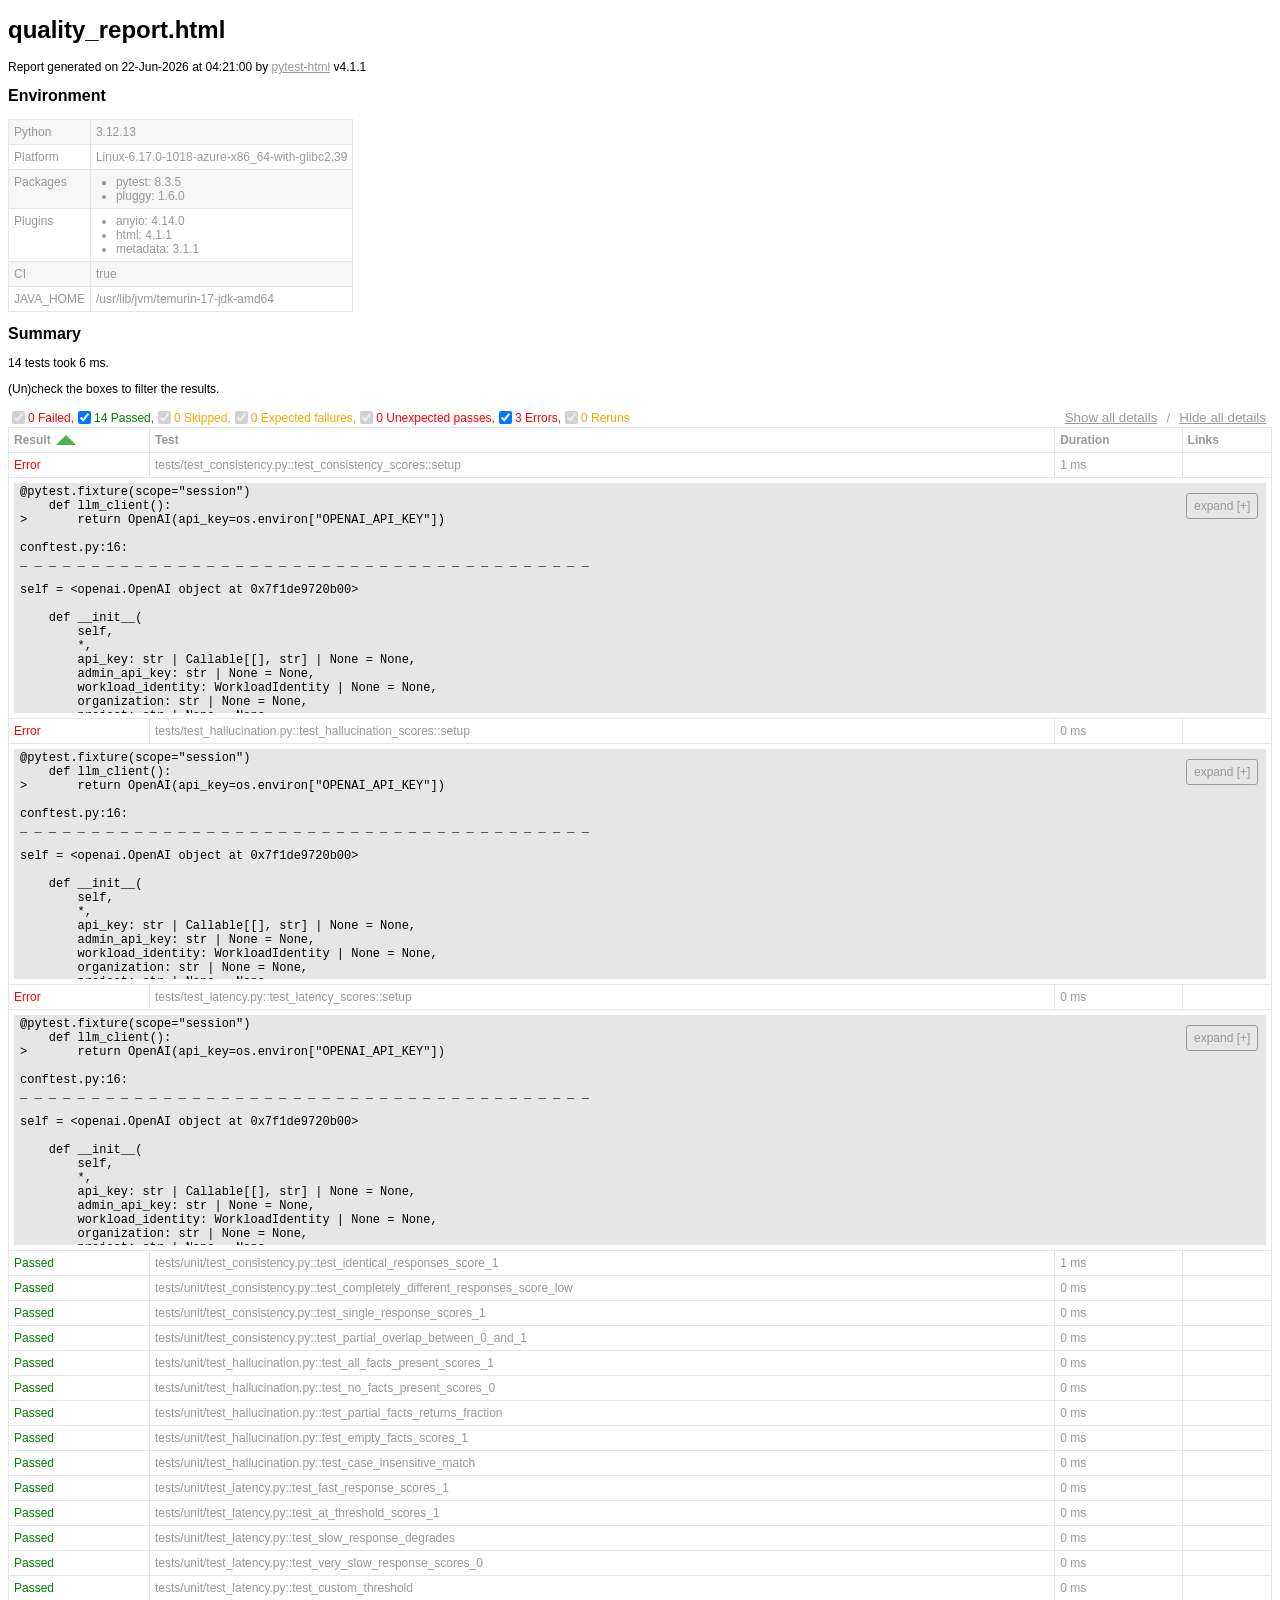
==== commit 6715fd3e: "deploy: b538e391b41bfa99a31ee4890718b516cb982b80" ====
--- a/quality_report.html
+++ b/quality_report.html
@@ -328,7 +328,7 @@
   </head>
   <body>
     <h1 id="title">quality_report.html</h1>
-    <p>Report generated on 22-Jun-2026 at 03:55:21 by <a href="https://pypi.python.org/pypi/pytest-html">pytest-html</a>
+    <p>Report generated on 22-Jun-2026 at 04:21:00 by <a href="https://pypi.python.org/pypi/pytest-html">pytest-html</a>
         v4.1.1</p>
     <div id="environment-header">
       <h2>Environment</h2>
@@ -382,7 +382,7 @@
         <h2>Summary</h2>
         <div class="additional-summary prefix">
         </div>
-        <p class="run-count">14 tests took 7 ms.</p>
+        <p class="run-count">14 tests took 6 ms.</p>
         <p class="filter">(Un)check the boxes to filter the results.</p>
         <div class="summary__reload">
           <div class="summary__reload__button hidden" onclick="location.reload()">
@@ -429,7 +429,7 @@
     </table>
   </body>
   <footer>
-    <div id="data-container" data-jsonblob="{&#34;environment&#34;: {&#34;Python&#34;: &#34;3.12.13&#34;, &#34;Platform&#34;: &#34;Linux-6.17.0-1018-azure-x86_64-with-glibc2.39&#34;, &#34;Packages&#34;: {&#34;pytest&#34;: &#34;8.3.5&#34;, &#34;pluggy&#34;: &#34;1.6.0&#34;}, &#34;Plugins&#34;: {&#34;anyio&#34;: &#34;4.14.0&#34;, &#34;html&#34;: &#34;4.1.1&#34;, &#34;metadata&#34;: &#34;3.1.1&#34;}, &#34;CI&#34;: &#34;true&#34;, &#34;JAVA_HOME&#34;: &#34;/usr/lib/jvm/temurin-17-jdk-amd64&#34;}, &#34;tests&#34;: {&#34;tests/test_consistency.py::test_consistency_scores&#34;: [{&#34;extras&#34;: [], &#34;result&#34;: &#34;Error&#34;, &#34;testId&#34;: &#34;tests/test_consistency.py::test_consistency_scores::setup&#34;, &#34;duration&#34;: &#34;1 ms&#34;, &#34;resultsTableRow&#34;: [&#34;&lt;td class=\&#34;col-result\&#34;&gt;Error&lt;/td&gt;&#34;, &#34;&lt;td class=\&#34;col-testId\&#34;&gt;tests/test_consistency.py::test_consistency_scores::setup&lt;/td&gt;&#34;, &#34;&lt;td class=\&#34;col-duration\&#34;&gt;1 ms&lt;/td&gt;&#34;, &#34;&lt;td class=\&#34;col-links\&#34;&gt;&lt;/td&gt;&#34;], &#34;log&#34;: &#34;@pytest.fixture(scope=&amp;quot;session&amp;quot;)\n    def llm_client():\n&amp;gt;       return OpenAI(api_key=os.environ[&amp;quot;OPENAI_API_KEY&amp;quot;])\n\nconftest.py:16: \n_ _ _ _ _ _ _ _ _ _ _ _ _ _ _ _ _ _ _ _ _ _ _ _ _ _ _ _ _ _ _ _ _ _ _ _ _ _ _ _ \n\nself = &amp;lt;openai.OpenAI object at 0x7f2ede930bf0&amp;gt;\n\n    def __init__(\n        self,\n        *,\n        api_key: str | Callable[[], str] | None = None,\n        admin_api_key: str | None = None,\n        workload_identity: WorkloadIdentity | None = None,\n        organization: str | None = None,\n        project: str | None = None,\n        webhook_secret: str | None = None,\n        base_url: str | httpx.URL | None = None,\n        websocket_base_url: str | httpx.URL | None = None,\n        timeout: float | Timeout | None | NotGiven = not_given,\n        max_retries: int = DEFAULT_MAX_RETRIES,\n        default_headers: Mapping[str, str] | None = None,\n        default_query: Mapping[str, object] | None = None,\n        # Configure a custom httpx client.\n        # We provide a `DefaultHttpxClient` class that you can pass to retain the default values we use for `limits`, `timeout` &amp;amp; `follow_redirects`.\n        # See the [httpx documentation](https://www.python-httpx.org/api/#client) for more details.\n        http_client: httpx.Client | None = None,\n        # Enable or disable schema validation for data returned by the API.\n        # When enabled an error APIResponseValidationError is raised\n        # if the API responds with invalid data for the expected schema.\n        #\n        # This parameter may be removed or changed in the future.\n        # If you rely on this feature, please open a GitHub issue\n        # outlining your use-case to help us decide if it should be\n        # part of our public interface in the future.\n        _strict_response_validation: bool = False,\n        _enforce_credentials: bool = True,\n    ) -&amp;gt; None:\n        &amp;quot;&amp;quot;&amp;quot;Construct a new synchronous OpenAI client instance.\n    \n        This automatically infers the following arguments from their corresponding environment variables if they are not provided:\n        - `api_key` from `OPENAI_API_KEY`\n        - `admin_api_key` from `OPENAI_ADMIN_KEY`\n        - `organization` from `OPENAI_ORG_ID`\n        - `project` from `OPENAI_PROJECT_ID`\n        - `webhook_secret` from `OPENAI_WEBHOOK_SECRET`\n        &amp;quot;&amp;quot;&amp;quot;\n        if api_key is not None and api_key != WORKLOAD_IDENTITY_API_KEY_PLACEHOLDER and workload_identity is not None:\n            raise OpenAIError(&amp;quot;The `api_key` and `workload_identity` arguments are mutually exclusive&amp;quot;)\n    \n        self.workload_identity = workload_identity\n    \n        if workload_identity is not None:\n            self.api_key = WORKLOAD_IDENTITY_API_KEY_PLACEHOLDER\n            self._api_key_provider = None\n            self._workload_identity_auth = WorkloadIdentityAuth(\n                workload_identity=workload_identity,\n            )\n        else:\n            if api_key is None:\n                api_key = os.environ.get(&amp;quot;OPENAI_API_KEY&amp;quot;)\n            if callable(api_key):\n                self.api_key = &amp;quot;&amp;quot;\n                self._api_key_provider: Callable[[], str] | None = api_key  # type: ignore[no-redef]\n            else:\n                self.api_key = api_key or &amp;quot;&amp;quot;\n                self._api_key_provider = None\n            self._workload_identity_auth = None\n    \n        if admin_api_key is None:\n            admin_api_key = os.environ.get(&amp;quot;OPENAI_ADMIN_KEY&amp;quot;)\n        self.admin_api_key = admin_api_key\n    \n        if (\n            _enforce_credentials\n            and not self.api_key\n            and self._api_key_provider is None\n            and workload_identity is None\n            and self.admin_api_key is None\n        ):\n&amp;gt;           raise OpenAIError(\n                &amp;quot;Missing credentials. Please pass an `api_key`, `workload_identity`, `admin_api_key`, or set the `OPENAI_API_KEY` or `OPENAI_ADMIN_KEY` environment variable.&amp;quot;\n            )\nE           openai.OpenAIError: Missing credentials. Please pass an `api_key`, `workload_identity`, `admin_api_key`, or set the `OPENAI_API_KEY` or `OPENAI_ADMIN_KEY` environment variable.\n\n/opt/hostedtoolcache/Python/3.12.13/x64/lib/python3.12/site-packages/openai/_client.py:194: OpenAIError\n&#34;}], &#34;tests/test_hallucination.py::test_hallucination_scores&#34;: [{&#34;extras&#34;: [], &#34;result&#34;: &#34;Error&#34;, &#34;testId&#34;: &#34;tests/test_hallucination.py::test_hallucination_scores::setup&#34;, &#34;duration&#34;: &#34;0 ms&#34;, &#34;resultsTableRow&#34;: [&#34;&lt;td class=\&#34;col-result\&#34;&gt;Error&lt;/td&gt;&#34;, &#34;&lt;td class=\&#34;col-testId\&#34;&gt;tests/test_hallucination.py::test_hallucination_scores::setup&lt;/td&gt;&#34;, &#34;&lt;td class=\&#34;col-duration\&#34;&gt;0 ms&lt;/td&gt;&#34;, &#34;&lt;td class=\&#34;col-links\&#34;&gt;&lt;/td&gt;&#34;], &#34;log&#34;: &#34;@pytest.fixture(scope=&amp;quot;session&amp;quot;)\n    def llm_client():\n&amp;gt;       return OpenAI(api_key=os.environ[&amp;quot;OPENAI_API_KEY&amp;quot;])\n\nconftest.py:16: \n_ _ _ _ _ _ _ _ _ _ _ _ _ _ _ _ _ _ _ _ _ _ _ _ _ _ _ _ _ _ _ _ _ _ _ _ _ _ _ _ \n\nself = &amp;lt;openai.OpenAI object at 0x7f2ede930bf0&amp;gt;\n\n    def __init__(\n        self,\n        *,\n        api_key: str | Callable[[], str] | None = None,\n        admin_api_key: str | None = None,\n        workload_identity: WorkloadIdentity | None = None,\n        organization: str | None = None,\n        project: str | None = None,\n        webhook_secret: str | None = None,\n        base_url: str | httpx.URL | None = None,\n        websocket_base_url: str | httpx.URL | None = None,\n        timeout: float | Timeout | None | NotGiven = not_given,\n        max_retries: int = DEFAULT_MAX_RETRIES,\n        default_headers: Mapping[str, str] | None = None,\n        default_query: Mapping[str, object] | None = None,\n        # Configure a custom httpx client.\n        # We provide a `DefaultHttpxClient` class that you can pass to retain the default values we use for `limits`, `timeout` &amp;amp; `follow_redirects`.\n        # See the [httpx documentation](https://www.python-httpx.org/api/#client) for more details.\n        http_client: httpx.Client | None = None,\n        # Enable or disable schema validation for data returned by the API.\n        # When enabled an error APIResponseValidationError is raised\n        # if the API responds with invalid data for the expected schema.\n        #\n        # This parameter may be removed or changed in the future.\n        # If you rely on this feature, please open a GitHub issue\n        # outlining your use-case to help us decide if it should be\n        # part of our public interface in the future.\n        _strict_response_validation: bool = False,\n        _enforce_credentials: bool = True,\n    ) -&amp;gt; None:\n        &amp;quot;&amp;quot;&amp;quot;Construct a new synchronous OpenAI client instance.\n    \n        This automatically infers the following arguments from their corresponding environment variables if they are not provided:\n        - `api_key` from `OPENAI_API_KEY`\n        - `admin_api_key` from `OPENAI_ADMIN_KEY`\n        - `organization` from `OPENAI_ORG_ID`\n        - `project` from `OPENAI_PROJECT_ID`\n        - `webhook_secret` from `OPENAI_WEBHOOK_SECRET`\n        &amp;quot;&amp;quot;&amp;quot;\n        if api_key is not None and api_key != WORKLOAD_IDENTITY_API_KEY_PLACEHOLDER and workload_identity is not None:\n            raise OpenAIError(&amp;quot;The `api_key` and `workload_identity` arguments are mutually exclusive&amp;quot;)\n    \n        self.workload_identity = workload_identity\n    \n        if workload_identity is not None:\n            self.api_key = WORKLOAD_IDENTITY_API_KEY_PLACEHOLDER\n            self._api_key_provider = None\n            self._workload_identity_auth = WorkloadIdentityAuth(\n                workload_identity=workload_identity,\n            )\n        else:\n            if api_key is None:\n                api_key = os.environ.get(&amp;quot;OPENAI_API_KEY&amp;quot;)\n            if callable(api_key):\n                self.api_key = &amp;quot;&amp;quot;\n                self._api_key_provider: Callable[[], str] | None = api_key  # type: ignore[no-redef]\n            else:\n                self.api_key = api_key or &amp;quot;&amp;quot;\n                self._api_key_provider = None\n            self._workload_identity_auth = None\n    \n        if admin_api_key is None:\n            admin_api_key = os.environ.get(&amp;quot;OPENAI_ADMIN_KEY&amp;quot;)\n        self.admin_api_key = admin_api_key\n    \n        if (\n            _enforce_credentials\n            and not self.api_key\n            and self._api_key_provider is None\n            and workload_identity is None\n            and self.admin_api_key is None\n        ):\n&amp;gt;           raise OpenAIError(\n                &amp;quot;Missing credentials. Please pass an `api_key`, `workload_identity`, `admin_api_key`, or set the `OPENAI_API_KEY` or `OPENAI_ADMIN_KEY` environment variable.&amp;quot;\n            )\nE           openai.OpenAIError: Missing credentials. Please pass an `api_key`, `workload_identity`, `admin_api_key`, or set the `OPENAI_API_KEY` or `OPENAI_ADMIN_KEY` environment variable.\n\n/opt/hostedtoolcache/Python/3.12.13/x64/lib/python3.12/site-packages/openai/_client.py:194: OpenAIError\n&#34;}], &#34;tests/test_latency.py::test_latency_scores&#34;: [{&#34;extras&#34;: [], &#34;result&#34;: &#34;Error&#34;, &#34;testId&#34;: &#34;tests/test_latency.py::test_latency_scores::setup&#34;, &#34;duration&#34;: &#34;0 ms&#34;, &#34;resultsTableRow&#34;: [&#34;&lt;td class=\&#34;col-result\&#34;&gt;Error&lt;/td&gt;&#34;, &#34;&lt;td class=\&#34;col-testId\&#34;&gt;tests/test_latency.py::test_latency_scores::setup&lt;/td&gt;&#34;, &#34;&lt;td class=\&#34;col-duration\&#34;&gt;0 ms&lt;/td&gt;&#34;, &#34;&lt;td class=\&#34;col-links\&#34;&gt;&lt;/td&gt;&#34;], &#34;log&#34;: &#34;@pytest.fixture(scope=&amp;quot;session&amp;quot;)\n    def llm_client():\n&amp;gt;       return OpenAI(api_key=os.environ[&amp;quot;OPENAI_API_KEY&amp;quot;])\n\nconftest.py:16: \n_ _ _ _ _ _ _ _ _ _ _ _ _ _ _ _ _ _ _ _ _ _ _ _ _ _ _ _ _ _ _ _ _ _ _ _ _ _ _ _ \n\nself = &amp;lt;openai.OpenAI object at 0x7f2ede930bf0&amp;gt;\n\n    def __init__(\n        self,\n        *,\n        api_key: str | Callable[[], str] | None = None,\n        admin_api_key: str | None = None,\n        workload_identity: WorkloadIdentity | None = None,\n        organization: str | None = None,\n        project: str | None = None,\n        webhook_secret: str | None = None,\n        base_url: str | httpx.URL | None = None,\n        websocket_base_url: str | httpx.URL | None = None,\n        timeout: float | Timeout | None | NotGiven = not_given,\n        max_retries: int = DEFAULT_MAX_RETRIES,\n        default_headers: Mapping[str, str] | None = None,\n        default_query: Mapping[str, object] | None = None,\n        # Configure a custom httpx client.\n        # We provide a `DefaultHttpxClient` class that you can pass to retain the default values we use for `limits`, `timeout` &amp;amp; `follow_redirects`.\n        # See the [httpx documentation](https://www.python-httpx.org/api/#client) for more details.\n        http_client: httpx.Client | None = None,\n        # Enable or disable schema validation for data returned by the API.\n        # When enabled an error APIResponseValidationError is raised\n        # if the API responds with invalid data for the expected schema.\n        #\n        # This parameter may be removed or changed in the future.\n        # If you rely on this feature, please open a GitHub issue\n        # outlining your use-case to help us decide if it should be\n        # part of our public interface in the future.\n        _strict_response_validation: bool = False,\n        _enforce_credentials: bool = True,\n    ) -&amp;gt; None:\n        &amp;quot;&amp;quot;&amp;quot;Construct a new synchronous OpenAI client instance.\n    \n        This automatically infers the following arguments from their corresponding environment variables if they are not provided:\n        - `api_key` from `OPENAI_API_KEY`\n        - `admin_api_key` from `OPENAI_ADMIN_KEY`\n        - `organization` from `OPENAI_ORG_ID`\n        - `project` from `OPENAI_PROJECT_ID`\n        - `webhook_secret` from `OPENAI_WEBHOOK_SECRET`\n        &amp;quot;&amp;quot;&amp;quot;\n        if api_key is not None and api_key != WORKLOAD_IDENTITY_API_KEY_PLACEHOLDER and workload_identity is not None:\n            raise OpenAIError(&amp;quot;The `api_key` and `workload_identity` arguments are mutually exclusive&amp;quot;)\n    \n        self.workload_identity = workload_identity\n    \n        if workload_identity is not None:\n            self.api_key = WORKLOAD_IDENTITY_API_KEY_PLACEHOLDER\n            self._api_key_provider = None\n            self._workload_identity_auth = WorkloadIdentityAuth(\n                workload_identity=workload_identity,\n            )\n        else:\n            if api_key is None:\n                api_key = os.environ.get(&amp;quot;OPENAI_API_KEY&amp;quot;)\n            if callable(api_key):\n                self.api_key = &amp;quot;&amp;quot;\n                self._api_key_provider: Callable[[], str] | None = api_key  # type: ignore[no-redef]\n            else:\n                self.api_key = api_key or &amp;quot;&amp;quot;\n                self._api_key_provider = None\n            self._workload_identity_auth = None\n    \n        if admin_api_key is None:\n            admin_api_key = os.environ.get(&amp;quot;OPENAI_ADMIN_KEY&amp;quot;)\n        self.admin_api_key = admin_api_key\n    \n        if (\n            _enforce_credentials\n            and not self.api_key\n            and self._api_key_provider is None\n            and workload_identity is None\n            and self.admin_api_key is None\n        ):\n&amp;gt;           raise OpenAIError(\n                &amp;quot;Missing credentials. Please pass an `api_key`, `workload_identity`, `admin_api_key`, or set the `OPENAI_API_KEY` or `OPENAI_ADMIN_KEY` environment variable.&amp;quot;\n            )\nE           openai.OpenAIError: Missing credentials. Please pass an `api_key`, `workload_identity`, `admin_api_key`, or set the `OPENAI_API_KEY` or `OPENAI_ADMIN_KEY` environment variable.\n\n/opt/hostedtoolcache/Python/3.12.13/x64/lib/python3.12/site-packages/openai/_client.py:194: OpenAIError\n&#34;}], &#34;tests/unit/test_consistency.py::test_identical_responses_score_1&#34;: [{&#34;extras&#34;: [], &#34;result&#34;: &#34;Passed&#34;, &#34;testId&#34;: &#34;tests/unit/test_consistency.py::test_identical_responses_score_1&#34;, &#34;duration&#34;: &#34;1 ms&#34;, &#34;resultsTableRow&#34;: [&#34;&lt;td class=\&#34;col-result\&#34;&gt;Passed&lt;/td&gt;&#34;, &#34;&lt;td class=\&#34;col-testId\&#34;&gt;tests/unit/test_consistency.py::test_identical_responses_score_1&lt;/td&gt;&#34;, &#34;&lt;td class=\&#34;col-duration\&#34;&gt;1 ms&lt;/td&gt;&#34;, &#34;&lt;td class=\&#34;col-links\&#34;&gt;&lt;/td&gt;&#34;], &#34;log&#34;: &#34;No log output captured.&#34;}], &#34;tests/unit/test_consistency.py::test_completely_different_responses_score_low&#34;: [{&#34;extras&#34;: [], &#34;result&#34;: &#34;Passed&#34;, &#34;testId&#34;: &#34;tests/unit/test_consistency.py::test_completely_different_responses_score_low&#34;, &#34;duration&#34;: &#34;0 ms&#34;, &#34;resultsTableRow&#34;: [&#34;&lt;td class=\&#34;col-result\&#34;&gt;Passed&lt;/td&gt;&#34;, &#34;&lt;td class=\&#34;col-testId\&#34;&gt;tests/unit/test_consistency.py::test_completely_different_responses_score_low&lt;/td&gt;&#34;, &#34;&lt;td class=\&#34;col-duration\&#34;&gt;0 ms&lt;/td&gt;&#34;, &#34;&lt;td class=\&#34;col-links\&#34;&gt;&lt;/td&gt;&#34;], &#34;log&#34;: &#34;No log output captured.&#34;}], &#34;tests/unit/test_consistency.py::test_single_response_scores_1&#34;: [{&#34;extras&#34;: [], &#34;result&#34;: &#34;Passed&#34;, &#34;testId&#34;: &#34;tests/unit/test_consistency.py::test_single_response_scores_1&#34;, &#34;duration&#34;: &#34;0 ms&#34;, &#34;resultsTableRow&#34;: [&#34;&lt;td class=\&#34;col-result\&#34;&gt;Passed&lt;/td&gt;&#34;, &#34;&lt;td class=\&#34;col-testId\&#34;&gt;tests/unit/test_consistency.py::test_single_response_scores_1&lt;/td&gt;&#34;, &#34;&lt;td class=\&#34;col-duration\&#34;&gt;0 ms&lt;/td&gt;&#34;, &#34;&lt;td class=\&#34;col-links\&#34;&gt;&lt;/td&gt;&#34;], &#34;log&#34;: &#34;No log output captured.&#34;}], &#34;tests/unit/test_consistency.py::test_partial_overlap_between_0_and_1&#34;: [{&#34;extras&#34;: [], &#34;result&#34;: &#34;Passed&#34;, &#34;testId&#34;: &#34;tests/unit/test_consistency.py::test_partial_overlap_between_0_and_1&#34;, &#34;duration&#34;: &#34;0 ms&#34;, &#34;resultsTableRow&#34;: [&#34;&lt;td class=\&#34;col-result\&#34;&gt;Passed&lt;/td&gt;&#34;, &#34;&lt;td class=\&#34;col-testId\&#34;&gt;tests/unit/test_consistency.py::test_partial_overlap_between_0_and_1&lt;/td&gt;&#34;, &#34;&lt;td class=\&#34;col-duration\&#34;&gt;0 ms&lt;/td&gt;&#34;, &#34;&lt;td class=\&#34;col-links\&#34;&gt;&lt;/td&gt;&#34;], &#34;log&#34;: &#34;No log output captured.&#34;}], &#34;tests/unit/test_hallucination.py::test_all_facts_present_scores_1&#34;: [{&#34;extras&#34;: [], &#34;result&#34;: &#34;Passed&#34;, &#34;testId&#34;: &#34;tests/unit/test_hallucination.py::test_all_facts_present_scores_1&#34;, &#34;duration&#34;: &#34;0 ms&#34;, &#34;resultsTableRow&#34;: [&#34;&lt;td class=\&#34;col-result\&#34;&gt;Passed&lt;/td&gt;&#34;, &#34;&lt;td class=\&#34;col-testId\&#34;&gt;tests/unit/test_hallucination.py::test_all_facts_present_scores_1&lt;/td&gt;&#34;, &#34;&lt;td class=\&#34;col-duration\&#34;&gt;0 ms&lt;/td&gt;&#34;, &#34;&lt;td class=\&#34;col-links\&#34;&gt;&lt;/td&gt;&#34;], &#34;log&#34;: &#34;No log output captured.&#34;}], &#34;tests/unit/test_hallucination.py::test_no_facts_present_scores_0&#34;: [{&#34;extras&#34;: [], &#34;result&#34;: &#34;Passed&#34;, &#34;testId&#34;: &#34;tests/unit/test_hallucination.py::test_no_facts_present_scores_0&#34;, &#34;duration&#34;: &#34;0 ms&#34;, &#34;resultsTableRow&#34;: [&#34;&lt;td class=\&#34;col-result\&#34;&gt;Passed&lt;/td&gt;&#34;, &#34;&lt;td class=\&#34;col-testId\&#34;&gt;tests/unit/test_hallucination.py::test_no_facts_present_scores_0&lt;/td&gt;&#34;, &#34;&lt;td class=\&#34;col-duration\&#34;&gt;0 ms&lt;/td&gt;&#34;, &#34;&lt;td class=\&#34;col-links\&#34;&gt;&lt;/td&gt;&#34;], &#34;log&#34;: &#34;No log output captured.&#34;}], &#34;tests/unit/test_hallucination.py::test_partial_facts_returns_fraction&#34;: [{&#34;extras&#34;: [], &#34;result&#34;: &#34;Passed&#34;, &#34;testId&#34;: &#34;tests/unit/test_hallucination.py::test_partial_facts_returns_fraction&#34;, &#34;duration&#34;: &#34;0 ms&#34;, &#34;resultsTableRow&#34;: [&#34;&lt;td class=\&#34;col-result\&#34;&gt;Passed&lt;/td&gt;&#34;, &#34;&lt;td class=\&#34;col-testId\&#34;&gt;tests/unit/test_hallucination.py::test_partial_facts_returns_fraction&lt;/td&gt;&#34;, &#34;&lt;td class=\&#34;col-duration\&#34;&gt;0 ms&lt;/td&gt;&#34;, &#34;&lt;td class=\&#34;col-links\&#34;&gt;&lt;/td&gt;&#34;], &#34;log&#34;: &#34;No log output captured.&#34;}], &#34;tests/unit/test_hallucination.py::test_empty_facts_scores_1&#34;: [{&#34;extras&#34;: [], &#34;result&#34;: &#34;Passed&#34;, &#34;testId&#34;: &#34;tests/unit/test_hallucination.py::test_empty_facts_scores_1&#34;, &#34;duration&#34;: &#34;0 ms&#34;, &#34;resultsTableRow&#34;: [&#34;&lt;td class=\&#34;col-result\&#34;&gt;Passed&lt;/td&gt;&#34;, &#34;&lt;td class=\&#34;col-testId\&#34;&gt;tests/unit/test_hallucination.py::test_empty_facts_scores_1&lt;/td&gt;&#34;, &#34;&lt;td class=\&#34;col-duration\&#34;&gt;0 ms&lt;/td&gt;&#34;, &#34;&lt;td class=\&#34;col-links\&#34;&gt;&lt;/td&gt;&#34;], &#34;log&#34;: &#34;No log output captured.&#34;}], &#34;tests/unit/test_hallucination.py::test_case_insensitive_match&#34;: [{&#34;extras&#34;: [], &#34;result&#34;: &#34;Passed&#34;, &#34;testId&#34;: &#34;tests/unit/test_hallucination.py::test_case_insensitive_match&#34;, &#34;duration&#34;: &#34;0 ms&#34;, &#34;resultsTableRow&#34;: [&#34;&lt;td class=\&#34;col-result\&#34;&gt;Passed&lt;/td&gt;&#34;, &#34;&lt;td class=\&#34;col-testId\&#34;&gt;tests/unit/test_hallucination.py::test_case_insensitive_match&lt;/td&gt;&#34;, &#34;&lt;td class=\&#34;col-duration\&#34;&gt;0 ms&lt;/td&gt;&#34;, &#34;&lt;td class=\&#34;col-links\&#34;&gt;&lt;/td&gt;&#34;], &#34;log&#34;: &#34;No log output captured.&#34;}], &#34;tests/unit/test_latency.py::test_fast_response_scores_1&#34;: [{&#34;extras&#34;: [], &#34;result&#34;: &#34;Passed&#34;, &#34;testId&#34;: &#34;tests/unit/test_latency.py::test_fast_response_scores_1&#34;, &#34;duration&#34;: &#34;0 ms&#34;, &#34;resultsTableRow&#34;: [&#34;&lt;td class=\&#34;col-result\&#34;&gt;Passed&lt;/td&gt;&#34;, &#34;&lt;td class=\&#34;col-testId\&#34;&gt;tests/unit/test_latency.py::test_fast_response_scores_1&lt;/td&gt;&#34;, &#34;&lt;td class=\&#34;col-duration\&#34;&gt;0 ms&lt;/td&gt;&#34;, &#34;&lt;td class=\&#34;col-links\&#34;&gt;&lt;/td&gt;&#34;], &#34;log&#34;: &#34;No log output captured.&#34;}], &#34;tests/unit/test_latency.py::test_at_threshold_scores_1&#34;: [{&#34;extras&#34;: [], &#34;result&#34;: &#34;Passed&#34;, &#34;testId&#34;: &#34;tests/unit/test_latency.py::test_at_threshold_scores_1&#34;, &#34;duration&#34;: &#34;0 ms&#34;, &#34;resultsTableRow&#34;: [&#34;&lt;td class=\&#34;col-result\&#34;&gt;Passed&lt;/td&gt;&#34;, &#34;&lt;td class=\&#34;col-testId\&#34;&gt;tests/unit/test_latency.py::test_at_threshold_scores_1&lt;/td&gt;&#34;, &#34;&lt;td class=\&#34;col-duration\&#34;&gt;0 ms&lt;/td&gt;&#34;, &#34;&lt;td class=\&#34;col-links\&#34;&gt;&lt;/td&gt;&#34;], &#34;log&#34;: &#34;No log output captured.&#34;}], &#34;tests/unit/test_latency.py::test_slow_response_degrades&#34;: [{&#34;extras&#34;: [], &#34;result&#34;: &#34;Passed&#34;, &#34;testId&#34;: &#34;tests/unit/test_latency.py::test_slow_response_degrades&#34;, &#34;duration&#34;: &#34;0 ms&#34;, &#34;resultsTableRow&#34;: [&#34;&lt;td class=\&#34;col-result\&#34;&gt;Passed&lt;/td&gt;&#34;, &#34;&lt;td class=\&#34;col-testId\&#34;&gt;tests/unit/test_latency.py::test_slow_response_degrades&lt;/td&gt;&#34;, &#34;&lt;td class=\&#34;col-duration\&#34;&gt;0 ms&lt;/td&gt;&#34;, &#34;&lt;td class=\&#34;col-links\&#34;&gt;&lt;/td&gt;&#34;], &#34;log&#34;: &#34;No log output captured.&#34;}], &#34;tests/unit/test_latency.py::test_very_slow_response_scores_0&#34;: [{&#34;extras&#34;: [], &#34;result&#34;: &#34;Passed&#34;, &#34;testId&#34;: &#34;tests/unit/test_latency.py::test_very_slow_response_scores_0&#34;, &#34;duration&#34;: &#34;0 ms&#34;, &#34;resultsTableRow&#34;: [&#34;&lt;td class=\&#34;col-result\&#34;&gt;Passed&lt;/td&gt;&#34;, &#34;&lt;td class=\&#34;col-testId\&#34;&gt;tests/unit/test_latency.py::test_very_slow_response_scores_0&lt;/td&gt;&#34;, &#34;&lt;td class=\&#34;col-duration\&#34;&gt;0 ms&lt;/td&gt;&#34;, &#34;&lt;td class=\&#34;col-links\&#34;&gt;&lt;/td&gt;&#34;], &#34;log&#34;: &#34;No log output captured.&#34;}], &#34;tests/unit/test_latency.py::test_custom_threshold&#34;: [{&#34;extras&#34;: [], &#34;result&#34;: &#34;Passed&#34;, &#34;testId&#34;: &#34;tests/unit/test_latency.py::test_custom_threshold&#34;, &#34;duration&#34;: &#34;0 ms&#34;, &#34;resultsTableRow&#34;: [&#34;&lt;td class=\&#34;col-result\&#34;&gt;Passed&lt;/td&gt;&#34;, &#34;&lt;td class=\&#34;col-testId\&#34;&gt;tests/unit/test_latency.py::test_custom_threshold&lt;/td&gt;&#34;, &#34;&lt;td class=\&#34;col-duration\&#34;&gt;0 ms&lt;/td&gt;&#34;, &#34;&lt;td class=\&#34;col-links\&#34;&gt;&lt;/td&gt;&#34;], &#34;log&#34;: &#34;No log output captured.&#34;}]}, &#34;renderCollapsed&#34;: [&#34;passed&#34;], &#34;initialSort&#34;: &#34;result&#34;, &#34;title&#34;: &#34;quality_report.html&#34;}"></div>
+    <div id="data-container" data-jsonblob="{&#34;environment&#34;: {&#34;Python&#34;: &#34;3.12.13&#34;, &#34;Platform&#34;: &#34;Linux-6.17.0-1018-azure-x86_64-with-glibc2.39&#34;, &#34;Packages&#34;: {&#34;pytest&#34;: &#34;8.3.5&#34;, &#34;pluggy&#34;: &#34;1.6.0&#34;}, &#34;Plugins&#34;: {&#34;anyio&#34;: &#34;4.14.0&#34;, &#34;html&#34;: &#34;4.1.1&#34;, &#34;metadata&#34;: &#34;3.1.1&#34;}, &#34;CI&#34;: &#34;true&#34;, &#34;JAVA_HOME&#34;: &#34;/usr/lib/jvm/temurin-17-jdk-amd64&#34;}, &#34;tests&#34;: {&#34;tests/test_consistency.py::test_consistency_scores&#34;: [{&#34;extras&#34;: [], &#34;result&#34;: &#34;Error&#34;, &#34;testId&#34;: &#34;tests/test_consistency.py::test_consistency_scores::setup&#34;, &#34;duration&#34;: &#34;1 ms&#34;, &#34;resultsTableRow&#34;: [&#34;&lt;td class=\&#34;col-result\&#34;&gt;Error&lt;/td&gt;&#34;, &#34;&lt;td class=\&#34;col-testId\&#34;&gt;tests/test_consistency.py::test_consistency_scores::setup&lt;/td&gt;&#34;, &#34;&lt;td class=\&#34;col-duration\&#34;&gt;1 ms&lt;/td&gt;&#34;, &#34;&lt;td class=\&#34;col-links\&#34;&gt;&lt;/td&gt;&#34;], &#34;log&#34;: &#34;@pytest.fixture(scope=&amp;quot;session&amp;quot;)\n    def llm_client():\n&amp;gt;       return OpenAI(api_key=os.environ[&amp;quot;OPENAI_API_KEY&amp;quot;])\n\nconftest.py:16: \n_ _ _ _ _ _ _ _ _ _ _ _ _ _ _ _ _ _ _ _ _ _ _ _ _ _ _ _ _ _ _ _ _ _ _ _ _ _ _ _ \n\nself = &amp;lt;openai.OpenAI object at 0x7f1de9720b00&amp;gt;\n\n    def __init__(\n        self,\n        *,\n        api_key: str | Callable[[], str] | None = None,\n        admin_api_key: str | None = None,\n        workload_identity: WorkloadIdentity | None = None,\n        organization: str | None = None,\n        project: str | None = None,\n        webhook_secret: str | None = None,\n        base_url: str | httpx.URL | None = None,\n        websocket_base_url: str | httpx.URL | None = None,\n        timeout: float | Timeout | None | NotGiven = not_given,\n        max_retries: int = DEFAULT_MAX_RETRIES,\n        default_headers: Mapping[str, str] | None = None,\n        default_query: Mapping[str, object] | None = None,\n        # Configure a custom httpx client.\n        # We provide a `DefaultHttpxClient` class that you can pass to retain the default values we use for `limits`, `timeout` &amp;amp; `follow_redirects`.\n        # See the [httpx documentation](https://www.python-httpx.org/api/#client) for more details.\n        http_client: httpx.Client | None = None,\n        # Enable or disable schema validation for data returned by the API.\n        # When enabled an error APIResponseValidationError is raised\n        # if the API responds with invalid data for the expected schema.\n        #\n        # This parameter may be removed or changed in the future.\n        # If you rely on this feature, please open a GitHub issue\n        # outlining your use-case to help us decide if it should be\n        # part of our public interface in the future.\n        _strict_response_validation: bool = False,\n        _enforce_credentials: bool = True,\n    ) -&amp;gt; None:\n        &amp;quot;&amp;quot;&amp;quot;Construct a new synchronous OpenAI client instance.\n    \n        This automatically infers the following arguments from their corresponding environment variables if they are not provided:\n        - `api_key` from `OPENAI_API_KEY`\n        - `admin_api_key` from `OPENAI_ADMIN_KEY`\n        - `organization` from `OPENAI_ORG_ID`\n        - `project` from `OPENAI_PROJECT_ID`\n        - `webhook_secret` from `OPENAI_WEBHOOK_SECRET`\n        &amp;quot;&amp;quot;&amp;quot;\n        if api_key is not None and api_key != WORKLOAD_IDENTITY_API_KEY_PLACEHOLDER and workload_identity is not None:\n            raise OpenAIError(&amp;quot;The `api_key` and `workload_identity` arguments are mutually exclusive&amp;quot;)\n    \n        self.workload_identity = workload_identity\n    \n        if workload_identity is not None:\n            self.api_key = WORKLOAD_IDENTITY_API_KEY_PLACEHOLDER\n            self._api_key_provider = None\n            self._workload_identity_auth = WorkloadIdentityAuth(\n                workload_identity=workload_identity,\n            )\n        else:\n            if api_key is None:\n                api_key = os.environ.get(&amp;quot;OPENAI_API_KEY&amp;quot;)\n            if callable(api_key):\n                self.api_key = &amp;quot;&amp;quot;\n                self._api_key_provider: Callable[[], str] | None = api_key  # type: ignore[no-redef]\n            else:\n                self.api_key = api_key or &amp;quot;&amp;quot;\n                self._api_key_provider = None\n            self._workload_identity_auth = None\n    \n        if admin_api_key is None:\n            admin_api_key = os.environ.get(&amp;quot;OPENAI_ADMIN_KEY&amp;quot;)\n        self.admin_api_key = admin_api_key\n    \n        if (\n            _enforce_credentials\n            and not self.api_key\n            and self._api_key_provider is None\n            and workload_identity is None\n            and self.admin_api_key is None\n        ):\n&amp;gt;           raise OpenAIError(\n                &amp;quot;Missing credentials. Please pass an `api_key`, `workload_identity`, `admin_api_key`, or set the `OPENAI_API_KEY` or `OPENAI_ADMIN_KEY` environment variable.&amp;quot;\n            )\nE           openai.OpenAIError: Missing credentials. Please pass an `api_key`, `workload_identity`, `admin_api_key`, or set the `OPENAI_API_KEY` or `OPENAI_ADMIN_KEY` environment variable.\n\n/opt/hostedtoolcache/Python/3.12.13/x64/lib/python3.12/site-packages/openai/_client.py:194: OpenAIError\n&#34;}], &#34;tests/test_hallucination.py::test_hallucination_scores&#34;: [{&#34;extras&#34;: [], &#34;result&#34;: &#34;Error&#34;, &#34;testId&#34;: &#34;tests/test_hallucination.py::test_hallucination_scores::setup&#34;, &#34;duration&#34;: &#34;0 ms&#34;, &#34;resultsTableRow&#34;: [&#34;&lt;td class=\&#34;col-result\&#34;&gt;Error&lt;/td&gt;&#34;, &#34;&lt;td class=\&#34;col-testId\&#34;&gt;tests/test_hallucination.py::test_hallucination_scores::setup&lt;/td&gt;&#34;, &#34;&lt;td class=\&#34;col-duration\&#34;&gt;0 ms&lt;/td&gt;&#34;, &#34;&lt;td class=\&#34;col-links\&#34;&gt;&lt;/td&gt;&#34;], &#34;log&#34;: &#34;@pytest.fixture(scope=&amp;quot;session&amp;quot;)\n    def llm_client():\n&amp;gt;       return OpenAI(api_key=os.environ[&amp;quot;OPENAI_API_KEY&amp;quot;])\n\nconftest.py:16: \n_ _ _ _ _ _ _ _ _ _ _ _ _ _ _ _ _ _ _ _ _ _ _ _ _ _ _ _ _ _ _ _ _ _ _ _ _ _ _ _ \n\nself = &amp;lt;openai.OpenAI object at 0x7f1de9720b00&amp;gt;\n\n    def __init__(\n        self,\n        *,\n        api_key: str | Callable[[], str] | None = None,\n        admin_api_key: str | None = None,\n        workload_identity: WorkloadIdentity | None = None,\n        organization: str | None = None,\n        project: str | None = None,\n        webhook_secret: str | None = None,\n        base_url: str | httpx.URL | None = None,\n        websocket_base_url: str | httpx.URL | None = None,\n        timeout: float | Timeout | None | NotGiven = not_given,\n        max_retries: int = DEFAULT_MAX_RETRIES,\n        default_headers: Mapping[str, str] | None = None,\n        default_query: Mapping[str, object] | None = None,\n        # Configure a custom httpx client.\n        # We provide a `DefaultHttpxClient` class that you can pass to retain the default values we use for `limits`, `timeout` &amp;amp; `follow_redirects`.\n        # See the [httpx documentation](https://www.python-httpx.org/api/#client) for more details.\n        http_client: httpx.Client | None = None,\n        # Enable or disable schema validation for data returned by the API.\n        # When enabled an error APIResponseValidationError is raised\n        # if the API responds with invalid data for the expected schema.\n        #\n        # This parameter may be removed or changed in the future.\n        # If you rely on this feature, please open a GitHub issue\n        # outlining your use-case to help us decide if it should be\n        # part of our public interface in the future.\n        _strict_response_validation: bool = False,\n        _enforce_credentials: bool = True,\n    ) -&amp;gt; None:\n        &amp;quot;&amp;quot;&amp;quot;Construct a new synchronous OpenAI client instance.\n    \n        This automatically infers the following arguments from their corresponding environment variables if they are not provided:\n        - `api_key` from `OPENAI_API_KEY`\n        - `admin_api_key` from `OPENAI_ADMIN_KEY`\n        - `organization` from `OPENAI_ORG_ID`\n        - `project` from `OPENAI_PROJECT_ID`\n        - `webhook_secret` from `OPENAI_WEBHOOK_SECRET`\n        &amp;quot;&amp;quot;&amp;quot;\n        if api_key is not None and api_key != WORKLOAD_IDENTITY_API_KEY_PLACEHOLDER and workload_identity is not None:\n            raise OpenAIError(&amp;quot;The `api_key` and `workload_identity` arguments are mutually exclusive&amp;quot;)\n    \n        self.workload_identity = workload_identity\n    \n        if workload_identity is not None:\n            self.api_key = WORKLOAD_IDENTITY_API_KEY_PLACEHOLDER\n            self._api_key_provider = None\n            self._workload_identity_auth = WorkloadIdentityAuth(\n                workload_identity=workload_identity,\n            )\n        else:\n            if api_key is None:\n                api_key = os.environ.get(&amp;quot;OPENAI_API_KEY&amp;quot;)\n            if callable(api_key):\n                self.api_key = &amp;quot;&amp;quot;\n                self._api_key_provider: Callable[[], str] | None = api_key  # type: ignore[no-redef]\n            else:\n                self.api_key = api_key or &amp;quot;&amp;quot;\n                self._api_key_provider = None\n            self._workload_identity_auth = None\n    \n        if admin_api_key is None:\n            admin_api_key = os.environ.get(&amp;quot;OPENAI_ADMIN_KEY&amp;quot;)\n        self.admin_api_key = admin_api_key\n    \n        if (\n            _enforce_credentials\n            and not self.api_key\n            and self._api_key_provider is None\n            and workload_identity is None\n            and self.admin_api_key is None\n        ):\n&amp;gt;           raise OpenAIError(\n                &amp;quot;Missing credentials. Please pass an `api_key`, `workload_identity`, `admin_api_key`, or set the `OPENAI_API_KEY` or `OPENAI_ADMIN_KEY` environment variable.&amp;quot;\n            )\nE           openai.OpenAIError: Missing credentials. Please pass an `api_key`, `workload_identity`, `admin_api_key`, or set the `OPENAI_API_KEY` or `OPENAI_ADMIN_KEY` environment variable.\n\n/opt/hostedtoolcache/Python/3.12.13/x64/lib/python3.12/site-packages/openai/_client.py:194: OpenAIError\n&#34;}], &#34;tests/test_latency.py::test_latency_scores&#34;: [{&#34;extras&#34;: [], &#34;result&#34;: &#34;Error&#34;, &#34;testId&#34;: &#34;tests/test_latency.py::test_latency_scores::setup&#34;, &#34;duration&#34;: &#34;0 ms&#34;, &#34;resultsTableRow&#34;: [&#34;&lt;td class=\&#34;col-result\&#34;&gt;Error&lt;/td&gt;&#34;, &#34;&lt;td class=\&#34;col-testId\&#34;&gt;tests/test_latency.py::test_latency_scores::setup&lt;/td&gt;&#34;, &#34;&lt;td class=\&#34;col-duration\&#34;&gt;0 ms&lt;/td&gt;&#34;, &#34;&lt;td class=\&#34;col-links\&#34;&gt;&lt;/td&gt;&#34;], &#34;log&#34;: &#34;@pytest.fixture(scope=&amp;quot;session&amp;quot;)\n    def llm_client():\n&amp;gt;       return OpenAI(api_key=os.environ[&amp;quot;OPENAI_API_KEY&amp;quot;])\n\nconftest.py:16: \n_ _ _ _ _ _ _ _ _ _ _ _ _ _ _ _ _ _ _ _ _ _ _ _ _ _ _ _ _ _ _ _ _ _ _ _ _ _ _ _ \n\nself = &amp;lt;openai.OpenAI object at 0x7f1de9720b00&amp;gt;\n\n    def __init__(\n        self,\n        *,\n        api_key: str | Callable[[], str] | None = None,\n        admin_api_key: str | None = None,\n        workload_identity: WorkloadIdentity | None = None,\n        organization: str | None = None,\n        project: str | None = None,\n        webhook_secret: str | None = None,\n        base_url: str | httpx.URL | None = None,\n        websocket_base_url: str | httpx.URL | None = None,\n        timeout: float | Timeout | None | NotGiven = not_given,\n        max_retries: int = DEFAULT_MAX_RETRIES,\n        default_headers: Mapping[str, str] | None = None,\n        default_query: Mapping[str, object] | None = None,\n        # Configure a custom httpx client.\n        # We provide a `DefaultHttpxClient` class that you can pass to retain the default values we use for `limits`, `timeout` &amp;amp; `follow_redirects`.\n        # See the [httpx documentation](https://www.python-httpx.org/api/#client) for more details.\n        http_client: httpx.Client | None = None,\n        # Enable or disable schema validation for data returned by the API.\n        # When enabled an error APIResponseValidationError is raised\n        # if the API responds with invalid data for the expected schema.\n        #\n        # This parameter may be removed or changed in the future.\n        # If you rely on this feature, please open a GitHub issue\n        # outlining your use-case to help us decide if it should be\n        # part of our public interface in the future.\n        _strict_response_validation: bool = False,\n        _enforce_credentials: bool = True,\n    ) -&amp;gt; None:\n        &amp;quot;&amp;quot;&amp;quot;Construct a new synchronous OpenAI client instance.\n    \n        This automatically infers the following arguments from their corresponding environment variables if they are not provided:\n        - `api_key` from `OPENAI_API_KEY`\n        - `admin_api_key` from `OPENAI_ADMIN_KEY`\n        - `organization` from `OPENAI_ORG_ID`\n        - `project` from `OPENAI_PROJECT_ID`\n        - `webhook_secret` from `OPENAI_WEBHOOK_SECRET`\n        &amp;quot;&amp;quot;&amp;quot;\n        if api_key is not None and api_key != WORKLOAD_IDENTITY_API_KEY_PLACEHOLDER and workload_identity is not None:\n            raise OpenAIError(&amp;quot;The `api_key` and `workload_identity` arguments are mutually exclusive&amp;quot;)\n    \n        self.workload_identity = workload_identity\n    \n        if workload_identity is not None:\n            self.api_key = WORKLOAD_IDENTITY_API_KEY_PLACEHOLDER\n            self._api_key_provider = None\n            self._workload_identity_auth = WorkloadIdentityAuth(\n                workload_identity=workload_identity,\n            )\n        else:\n            if api_key is None:\n                api_key = os.environ.get(&amp;quot;OPENAI_API_KEY&amp;quot;)\n            if callable(api_key):\n                self.api_key = &amp;quot;&amp;quot;\n                self._api_key_provider: Callable[[], str] | None = api_key  # type: ignore[no-redef]\n            else:\n                self.api_key = api_key or &amp;quot;&amp;quot;\n                self._api_key_provider = None\n            self._workload_identity_auth = None\n    \n        if admin_api_key is None:\n            admin_api_key = os.environ.get(&amp;quot;OPENAI_ADMIN_KEY&amp;quot;)\n        self.admin_api_key = admin_api_key\n    \n        if (\n            _enforce_credentials\n            and not self.api_key\n            and self._api_key_provider is None\n            and workload_identity is None\n            and self.admin_api_key is None\n        ):\n&amp;gt;           raise OpenAIError(\n                &amp;quot;Missing credentials. Please pass an `api_key`, `workload_identity`, `admin_api_key`, or set the `OPENAI_API_KEY` or `OPENAI_ADMIN_KEY` environment variable.&amp;quot;\n            )\nE           openai.OpenAIError: Missing credentials. Please pass an `api_key`, `workload_identity`, `admin_api_key`, or set the `OPENAI_API_KEY` or `OPENAI_ADMIN_KEY` environment variable.\n\n/opt/hostedtoolcache/Python/3.12.13/x64/lib/python3.12/site-packages/openai/_client.py:194: OpenAIError\n&#34;}], &#34;tests/unit/test_consistency.py::test_identical_responses_score_1&#34;: [{&#34;extras&#34;: [], &#34;result&#34;: &#34;Passed&#34;, &#34;testId&#34;: &#34;tests/unit/test_consistency.py::test_identical_responses_score_1&#34;, &#34;duration&#34;: &#34;1 ms&#34;, &#34;resultsTableRow&#34;: [&#34;&lt;td class=\&#34;col-result\&#34;&gt;Passed&lt;/td&gt;&#34;, &#34;&lt;td class=\&#34;col-testId\&#34;&gt;tests/unit/test_consistency.py::test_identical_responses_score_1&lt;/td&gt;&#34;, &#34;&lt;td class=\&#34;col-duration\&#34;&gt;1 ms&lt;/td&gt;&#34;, &#34;&lt;td class=\&#34;col-links\&#34;&gt;&lt;/td&gt;&#34;], &#34;log&#34;: &#34;No log output captured.&#34;}], &#34;tests/unit/test_consistency.py::test_completely_different_responses_score_low&#34;: [{&#34;extras&#34;: [], &#34;result&#34;: &#34;Passed&#34;, &#34;testId&#34;: &#34;tests/unit/test_consistency.py::test_completely_different_responses_score_low&#34;, &#34;duration&#34;: &#34;0 ms&#34;, &#34;resultsTableRow&#34;: [&#34;&lt;td class=\&#34;col-result\&#34;&gt;Passed&lt;/td&gt;&#34;, &#34;&lt;td class=\&#34;col-testId\&#34;&gt;tests/unit/test_consistency.py::test_completely_different_responses_score_low&lt;/td&gt;&#34;, &#34;&lt;td class=\&#34;col-duration\&#34;&gt;0 ms&lt;/td&gt;&#34;, &#34;&lt;td class=\&#34;col-links\&#34;&gt;&lt;/td&gt;&#34;], &#34;log&#34;: &#34;No log output captured.&#34;}], &#34;tests/unit/test_consistency.py::test_single_response_scores_1&#34;: [{&#34;extras&#34;: [], &#34;result&#34;: &#34;Passed&#34;, &#34;testId&#34;: &#34;tests/unit/test_consistency.py::test_single_response_scores_1&#34;, &#34;duration&#34;: &#34;0 ms&#34;, &#34;resultsTableRow&#34;: [&#34;&lt;td class=\&#34;col-result\&#34;&gt;Passed&lt;/td&gt;&#34;, &#34;&lt;td class=\&#34;col-testId\&#34;&gt;tests/unit/test_consistency.py::test_single_response_scores_1&lt;/td&gt;&#34;, &#34;&lt;td class=\&#34;col-duration\&#34;&gt;0 ms&lt;/td&gt;&#34;, &#34;&lt;td class=\&#34;col-links\&#34;&gt;&lt;/td&gt;&#34;], &#34;log&#34;: &#34;No log output captured.&#34;}], &#34;tests/unit/test_consistency.py::test_partial_overlap_between_0_and_1&#34;: [{&#34;extras&#34;: [], &#34;result&#34;: &#34;Passed&#34;, &#34;testId&#34;: &#34;tests/unit/test_consistency.py::test_partial_overlap_between_0_and_1&#34;, &#34;duration&#34;: &#34;0 ms&#34;, &#34;resultsTableRow&#34;: [&#34;&lt;td class=\&#34;col-result\&#34;&gt;Passed&lt;/td&gt;&#34;, &#34;&lt;td class=\&#34;col-testId\&#34;&gt;tests/unit/test_consistency.py::test_partial_overlap_between_0_and_1&lt;/td&gt;&#34;, &#34;&lt;td class=\&#34;col-duration\&#34;&gt;0 ms&lt;/td&gt;&#34;, &#34;&lt;td class=\&#34;col-links\&#34;&gt;&lt;/td&gt;&#34;], &#34;log&#34;: &#34;No log output captured.&#34;}], &#34;tests/unit/test_hallucination.py::test_all_facts_present_scores_1&#34;: [{&#34;extras&#34;: [], &#34;result&#34;: &#34;Passed&#34;, &#34;testId&#34;: &#34;tests/unit/test_hallucination.py::test_all_facts_present_scores_1&#34;, &#34;duration&#34;: &#34;0 ms&#34;, &#34;resultsTableRow&#34;: [&#34;&lt;td class=\&#34;col-result\&#34;&gt;Passed&lt;/td&gt;&#34;, &#34;&lt;td class=\&#34;col-testId\&#34;&gt;tests/unit/test_hallucination.py::test_all_facts_present_scores_1&lt;/td&gt;&#34;, &#34;&lt;td class=\&#34;col-duration\&#34;&gt;0 ms&lt;/td&gt;&#34;, &#34;&lt;td class=\&#34;col-links\&#34;&gt;&lt;/td&gt;&#34;], &#34;log&#34;: &#34;No log output captured.&#34;}], &#34;tests/unit/test_hallucination.py::test_no_facts_present_scores_0&#34;: [{&#34;extras&#34;: [], &#34;result&#34;: &#34;Passed&#34;, &#34;testId&#34;: &#34;tests/unit/test_hallucination.py::test_no_facts_present_scores_0&#34;, &#34;duration&#34;: &#34;0 ms&#34;, &#34;resultsTableRow&#34;: [&#34;&lt;td class=\&#34;col-result\&#34;&gt;Passed&lt;/td&gt;&#34;, &#34;&lt;td class=\&#34;col-testId\&#34;&gt;tests/unit/test_hallucination.py::test_no_facts_present_scores_0&lt;/td&gt;&#34;, &#34;&lt;td class=\&#34;col-duration\&#34;&gt;0 ms&lt;/td&gt;&#34;, &#34;&lt;td class=\&#34;col-links\&#34;&gt;&lt;/td&gt;&#34;], &#34;log&#34;: &#34;No log output captured.&#34;}], &#34;tests/unit/test_hallucination.py::test_partial_facts_returns_fraction&#34;: [{&#34;extras&#34;: [], &#34;result&#34;: &#34;Passed&#34;, &#34;testId&#34;: &#34;tests/unit/test_hallucination.py::test_partial_facts_returns_fraction&#34;, &#34;duration&#34;: &#34;0 ms&#34;, &#34;resultsTableRow&#34;: [&#34;&lt;td class=\&#34;col-result\&#34;&gt;Passed&lt;/td&gt;&#34;, &#34;&lt;td class=\&#34;col-testId\&#34;&gt;tests/unit/test_hallucination.py::test_partial_facts_returns_fraction&lt;/td&gt;&#34;, &#34;&lt;td class=\&#34;col-duration\&#34;&gt;0 ms&lt;/td&gt;&#34;, &#34;&lt;td class=\&#34;col-links\&#34;&gt;&lt;/td&gt;&#34;], &#34;log&#34;: &#34;No log output captured.&#34;}], &#34;tests/unit/test_hallucination.py::test_empty_facts_scores_1&#34;: [{&#34;extras&#34;: [], &#34;result&#34;: &#34;Passed&#34;, &#34;testId&#34;: &#34;tests/unit/test_hallucination.py::test_empty_facts_scores_1&#34;, &#34;duration&#34;: &#34;0 ms&#34;, &#34;resultsTableRow&#34;: [&#34;&lt;td class=\&#34;col-result\&#34;&gt;Passed&lt;/td&gt;&#34;, &#34;&lt;td class=\&#34;col-testId\&#34;&gt;tests/unit/test_hallucination.py::test_empty_facts_scores_1&lt;/td&gt;&#34;, &#34;&lt;td class=\&#34;col-duration\&#34;&gt;0 ms&lt;/td&gt;&#34;, &#34;&lt;td class=\&#34;col-links\&#34;&gt;&lt;/td&gt;&#34;], &#34;log&#34;: &#34;No log output captured.&#34;}], &#34;tests/unit/test_hallucination.py::test_case_insensitive_match&#34;: [{&#34;extras&#34;: [], &#34;result&#34;: &#34;Passed&#34;, &#34;testId&#34;: &#34;tests/unit/test_hallucination.py::test_case_insensitive_match&#34;, &#34;duration&#34;: &#34;0 ms&#34;, &#34;resultsTableRow&#34;: [&#34;&lt;td class=\&#34;col-result\&#34;&gt;Passed&lt;/td&gt;&#34;, &#34;&lt;td class=\&#34;col-testId\&#34;&gt;tests/unit/test_hallucination.py::test_case_insensitive_match&lt;/td&gt;&#34;, &#34;&lt;td class=\&#34;col-duration\&#34;&gt;0 ms&lt;/td&gt;&#34;, &#34;&lt;td class=\&#34;col-links\&#34;&gt;&lt;/td&gt;&#34;], &#34;log&#34;: &#34;No log output captured.&#34;}], &#34;tests/unit/test_latency.py::test_fast_response_scores_1&#34;: [{&#34;extras&#34;: [], &#34;result&#34;: &#34;Passed&#34;, &#34;testId&#34;: &#34;tests/unit/test_latency.py::test_fast_response_scores_1&#34;, &#34;duration&#34;: &#34;0 ms&#34;, &#34;resultsTableRow&#34;: [&#34;&lt;td class=\&#34;col-result\&#34;&gt;Passed&lt;/td&gt;&#34;, &#34;&lt;td class=\&#34;col-testId\&#34;&gt;tests/unit/test_latency.py::test_fast_response_scores_1&lt;/td&gt;&#34;, &#34;&lt;td class=\&#34;col-duration\&#34;&gt;0 ms&lt;/td&gt;&#34;, &#34;&lt;td class=\&#34;col-links\&#34;&gt;&lt;/td&gt;&#34;], &#34;log&#34;: &#34;No log output captured.&#34;}], &#34;tests/unit/test_latency.py::test_at_threshold_scores_1&#34;: [{&#34;extras&#34;: [], &#34;result&#34;: &#34;Passed&#34;, &#34;testId&#34;: &#34;tests/unit/test_latency.py::test_at_threshold_scores_1&#34;, &#34;duration&#34;: &#34;0 ms&#34;, &#34;resultsTableRow&#34;: [&#34;&lt;td class=\&#34;col-result\&#34;&gt;Passed&lt;/td&gt;&#34;, &#34;&lt;td class=\&#34;col-testId\&#34;&gt;tests/unit/test_latency.py::test_at_threshold_scores_1&lt;/td&gt;&#34;, &#34;&lt;td class=\&#34;col-duration\&#34;&gt;0 ms&lt;/td&gt;&#34;, &#34;&lt;td class=\&#34;col-links\&#34;&gt;&lt;/td&gt;&#34;], &#34;log&#34;: &#34;No log output captured.&#34;}], &#34;tests/unit/test_latency.py::test_slow_response_degrades&#34;: [{&#34;extras&#34;: [], &#34;result&#34;: &#34;Passed&#34;, &#34;testId&#34;: &#34;tests/unit/test_latency.py::test_slow_response_degrades&#34;, &#34;duration&#34;: &#34;0 ms&#34;, &#34;resultsTableRow&#34;: [&#34;&lt;td class=\&#34;col-result\&#34;&gt;Passed&lt;/td&gt;&#34;, &#34;&lt;td class=\&#34;col-testId\&#34;&gt;tests/unit/test_latency.py::test_slow_response_degrades&lt;/td&gt;&#34;, &#34;&lt;td class=\&#34;col-duration\&#34;&gt;0 ms&lt;/td&gt;&#34;, &#34;&lt;td class=\&#34;col-links\&#34;&gt;&lt;/td&gt;&#34;], &#34;log&#34;: &#34;No log output captured.&#34;}], &#34;tests/unit/test_latency.py::test_very_slow_response_scores_0&#34;: [{&#34;extras&#34;: [], &#34;result&#34;: &#34;Passed&#34;, &#34;testId&#34;: &#34;tests/unit/test_latency.py::test_very_slow_response_scores_0&#34;, &#34;duration&#34;: &#34;0 ms&#34;, &#34;resultsTableRow&#34;: [&#34;&lt;td class=\&#34;col-result\&#34;&gt;Passed&lt;/td&gt;&#34;, &#34;&lt;td class=\&#34;col-testId\&#34;&gt;tests/unit/test_latency.py::test_very_slow_response_scores_0&lt;/td&gt;&#34;, &#34;&lt;td class=\&#34;col-duration\&#34;&gt;0 ms&lt;/td&gt;&#34;, &#34;&lt;td class=\&#34;col-links\&#34;&gt;&lt;/td&gt;&#34;], &#34;log&#34;: &#34;No log output captured.&#34;}], &#34;tests/unit/test_latency.py::test_custom_threshold&#34;: [{&#34;extras&#34;: [], &#34;result&#34;: &#34;Passed&#34;, &#34;testId&#34;: &#34;tests/unit/test_latency.py::test_custom_threshold&#34;, &#34;duration&#34;: &#34;0 ms&#34;, &#34;resultsTableRow&#34;: [&#34;&lt;td class=\&#34;col-result\&#34;&gt;Passed&lt;/td&gt;&#34;, &#34;&lt;td class=\&#34;col-testId\&#34;&gt;tests/unit/test_latency.py::test_custom_threshold&lt;/td&gt;&#34;, &#34;&lt;td class=\&#34;col-duration\&#34;&gt;0 ms&lt;/td&gt;&#34;, &#34;&lt;td class=\&#34;col-links\&#34;&gt;&lt;/td&gt;&#34;], &#34;log&#34;: &#34;No log output captured.&#34;}]}, &#34;renderCollapsed&#34;: [&#34;passed&#34;], &#34;initialSort&#34;: &#34;result&#34;, &#34;title&#34;: &#34;quality_report.html&#34;}"></div>
     <script>
       (function(){function r(e,n,t){function o(i,f){if(!n[i]){if(!e[i]){var c="function"==typeof require&&require;if(!f&&c)return c(i,!0);if(u)return u(i,!0);var a=new Error("Cannot find module '"+i+"'");throw a.code="MODULE_NOT_FOUND",a}var p=n[i]={exports:{}};e[i][0].call(p.exports,function(r){var n=e[i][1][r];return o(n||r)},p,p.exports,r,e,n,t)}return n[i].exports}for(var u="function"==typeof require&&require,i=0;i<t.length;i++)o(t[i]);return o}return r})()({1:[function(require,module,exports){
 const { getCollapsedCategory, setCollapsedIds } = require('./storage.js')
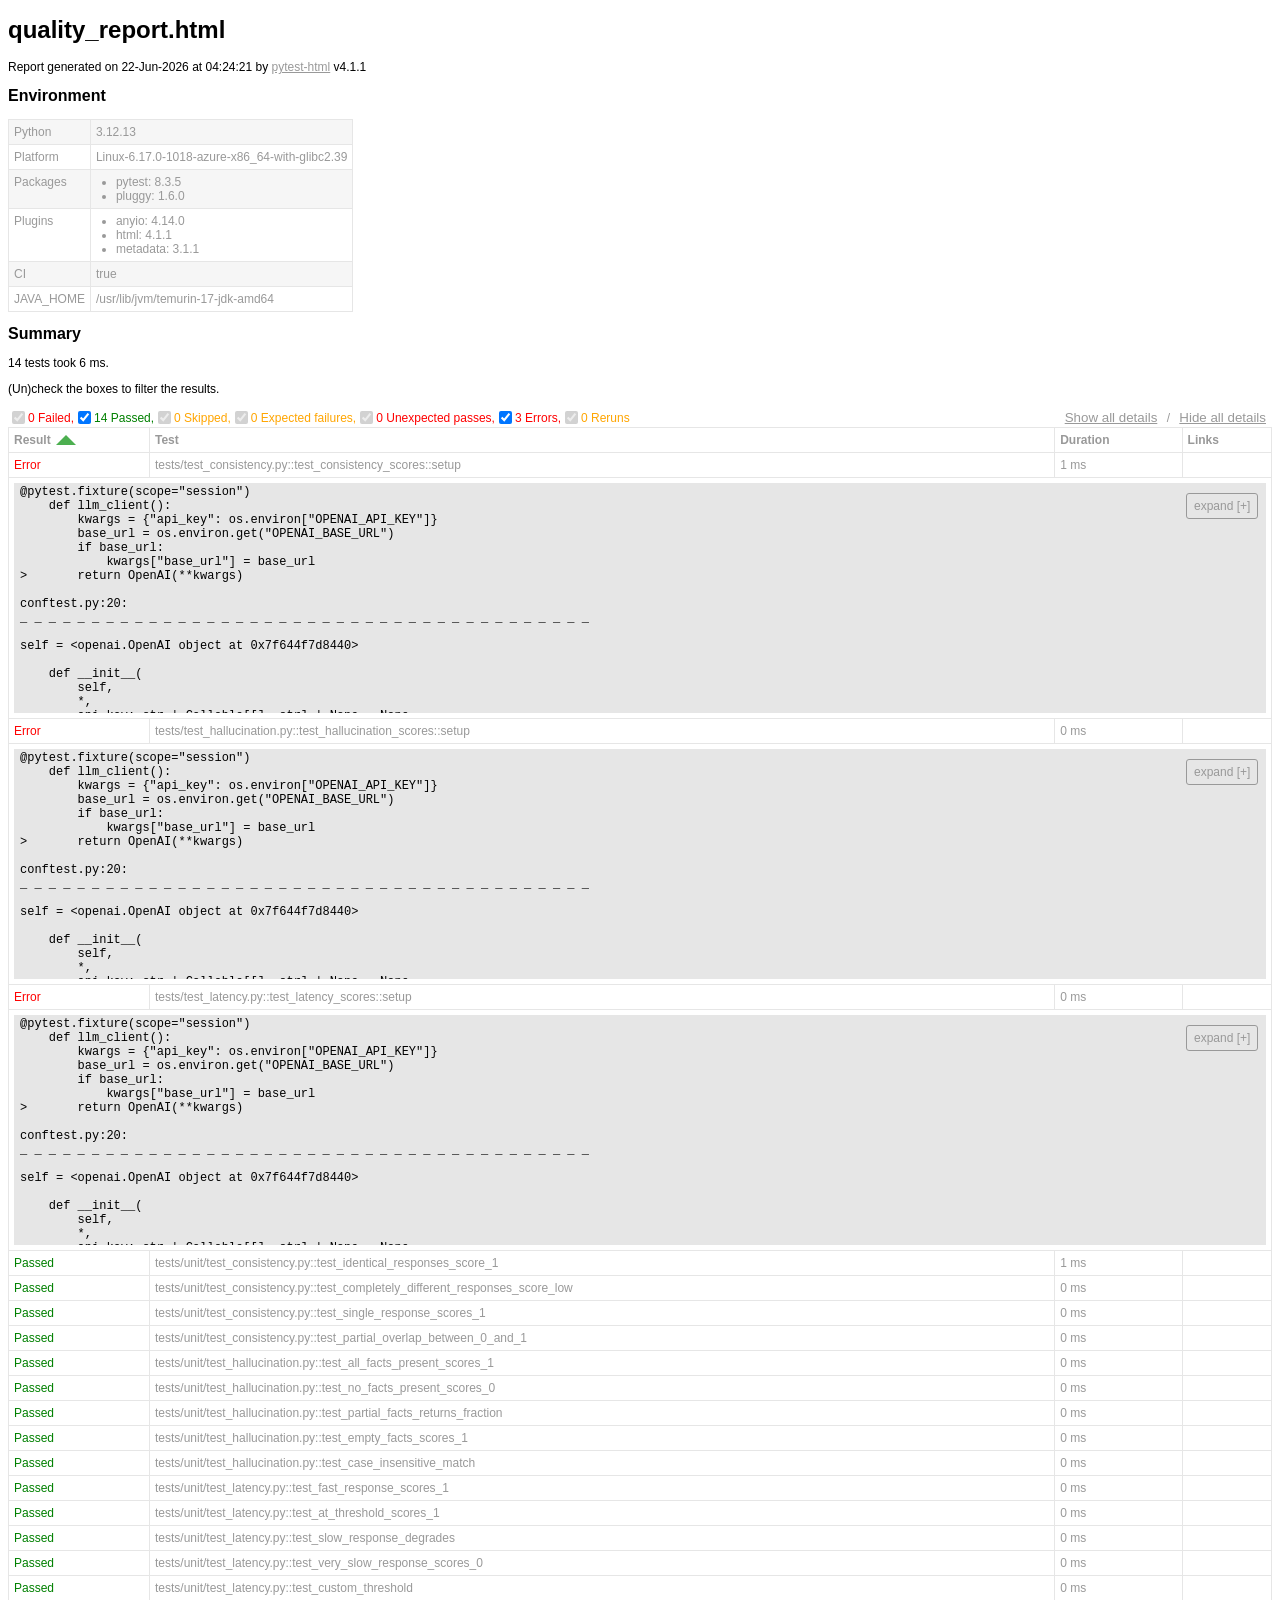
==== commit 0f0377aa: "deploy: d062b0d2439078c6338f00384967c43294ffbd77" ====
--- a/quality_report.html
+++ b/quality_report.html
@@ -328,7 +328,7 @@
   </head>
   <body>
     <h1 id="title">quality_report.html</h1>
-    <p>Report generated on 22-Jun-2026 at 04:21:00 by <a href="https://pypi.python.org/pypi/pytest-html">pytest-html</a>
+    <p>Report generated on 22-Jun-2026 at 04:24:21 by <a href="https://pypi.python.org/pypi/pytest-html">pytest-html</a>
         v4.1.1</p>
     <div id="environment-header">
       <h2>Environment</h2>
@@ -429,7 +429,7 @@
     </table>
   </body>
   <footer>
-    <div id="data-container" data-jsonblob="{&#34;environment&#34;: {&#34;Python&#34;: &#34;3.12.13&#34;, &#34;Platform&#34;: &#34;Linux-6.17.0-1018-azure-x86_64-with-glibc2.39&#34;, &#34;Packages&#34;: {&#34;pytest&#34;: &#34;8.3.5&#34;, &#34;pluggy&#34;: &#34;1.6.0&#34;}, &#34;Plugins&#34;: {&#34;anyio&#34;: &#34;4.14.0&#34;, &#34;html&#34;: &#34;4.1.1&#34;, &#34;metadata&#34;: &#34;3.1.1&#34;}, &#34;CI&#34;: &#34;true&#34;, &#34;JAVA_HOME&#34;: &#34;/usr/lib/jvm/temurin-17-jdk-amd64&#34;}, &#34;tests&#34;: {&#34;tests/test_consistency.py::test_consistency_scores&#34;: [{&#34;extras&#34;: [], &#34;result&#34;: &#34;Error&#34;, &#34;testId&#34;: &#34;tests/test_consistency.py::test_consistency_scores::setup&#34;, &#34;duration&#34;: &#34;1 ms&#34;, &#34;resultsTableRow&#34;: [&#34;&lt;td class=\&#34;col-result\&#34;&gt;Error&lt;/td&gt;&#34;, &#34;&lt;td class=\&#34;col-testId\&#34;&gt;tests/test_consistency.py::test_consistency_scores::setup&lt;/td&gt;&#34;, &#34;&lt;td class=\&#34;col-duration\&#34;&gt;1 ms&lt;/td&gt;&#34;, &#34;&lt;td class=\&#34;col-links\&#34;&gt;&lt;/td&gt;&#34;], &#34;log&#34;: &#34;@pytest.fixture(scope=&amp;quot;session&amp;quot;)\n    def llm_client():\n&amp;gt;       return OpenAI(api_key=os.environ[&amp;quot;OPENAI_API_KEY&amp;quot;])\n\nconftest.py:16: \n_ _ _ _ _ _ _ _ _ _ _ _ _ _ _ _ _ _ _ _ _ _ _ _ _ _ _ _ _ _ _ _ _ _ _ _ _ _ _ _ \n\nself = &amp;lt;openai.OpenAI object at 0x7f1de9720b00&amp;gt;\n\n    def __init__(\n        self,\n        *,\n        api_key: str | Callable[[], str] | None = None,\n        admin_api_key: str | None = None,\n        workload_identity: WorkloadIdentity | None = None,\n        organization: str | None = None,\n        project: str | None = None,\n        webhook_secret: str | None = None,\n        base_url: str | httpx.URL | None = None,\n        websocket_base_url: str | httpx.URL | None = None,\n        timeout: float | Timeout | None | NotGiven = not_given,\n        max_retries: int = DEFAULT_MAX_RETRIES,\n        default_headers: Mapping[str, str] | None = None,\n        default_query: Mapping[str, object] | None = None,\n        # Configure a custom httpx client.\n        # We provide a `DefaultHttpxClient` class that you can pass to retain the default values we use for `limits`, `timeout` &amp;amp; `follow_redirects`.\n        # See the [httpx documentation](https://www.python-httpx.org/api/#client) for more details.\n        http_client: httpx.Client | None = None,\n        # Enable or disable schema validation for data returned by the API.\n        # When enabled an error APIResponseValidationError is raised\n        # if the API responds with invalid data for the expected schema.\n        #\n        # This parameter may be removed or changed in the future.\n        # If you rely on this feature, please open a GitHub issue\n        # outlining your use-case to help us decide if it should be\n        # part of our public interface in the future.\n        _strict_response_validation: bool = False,\n        _enforce_credentials: bool = True,\n    ) -&amp;gt; None:\n        &amp;quot;&amp;quot;&amp;quot;Construct a new synchronous OpenAI client instance.\n    \n        This automatically infers the following arguments from their corresponding environment variables if they are not provided:\n        - `api_key` from `OPENAI_API_KEY`\n        - `admin_api_key` from `OPENAI_ADMIN_KEY`\n        - `organization` from `OPENAI_ORG_ID`\n        - `project` from `OPENAI_PROJECT_ID`\n        - `webhook_secret` from `OPENAI_WEBHOOK_SECRET`\n        &amp;quot;&amp;quot;&amp;quot;\n        if api_key is not None and api_key != WORKLOAD_IDENTITY_API_KEY_PLACEHOLDER and workload_identity is not None:\n            raise OpenAIError(&amp;quot;The `api_key` and `workload_identity` arguments are mutually exclusive&amp;quot;)\n    \n        self.workload_identity = workload_identity\n    \n        if workload_identity is not None:\n            self.api_key = WORKLOAD_IDENTITY_API_KEY_PLACEHOLDER\n            self._api_key_provider = None\n            self._workload_identity_auth = WorkloadIdentityAuth(\n                workload_identity=workload_identity,\n            )\n        else:\n            if api_key is None:\n                api_key = os.environ.get(&amp;quot;OPENAI_API_KEY&amp;quot;)\n            if callable(api_key):\n                self.api_key = &amp;quot;&amp;quot;\n                self._api_key_provider: Callable[[], str] | None = api_key  # type: ignore[no-redef]\n            else:\n                self.api_key = api_key or &amp;quot;&amp;quot;\n                self._api_key_provider = None\n            self._workload_identity_auth = None\n    \n        if admin_api_key is None:\n            admin_api_key = os.environ.get(&amp;quot;OPENAI_ADMIN_KEY&amp;quot;)\n        self.admin_api_key = admin_api_key\n    \n        if (\n            _enforce_credentials\n            and not self.api_key\n            and self._api_key_provider is None\n            and workload_identity is None\n            and self.admin_api_key is None\n        ):\n&amp;gt;           raise OpenAIError(\n                &amp;quot;Missing credentials. Please pass an `api_key`, `workload_identity`, `admin_api_key`, or set the `OPENAI_API_KEY` or `OPENAI_ADMIN_KEY` environment variable.&amp;quot;\n            )\nE           openai.OpenAIError: Missing credentials. Please pass an `api_key`, `workload_identity`, `admin_api_key`, or set the `OPENAI_API_KEY` or `OPENAI_ADMIN_KEY` environment variable.\n\n/opt/hostedtoolcache/Python/3.12.13/x64/lib/python3.12/site-packages/openai/_client.py:194: OpenAIError\n&#34;}], &#34;tests/test_hallucination.py::test_hallucination_scores&#34;: [{&#34;extras&#34;: [], &#34;result&#34;: &#34;Error&#34;, &#34;testId&#34;: &#34;tests/test_hallucination.py::test_hallucination_scores::setup&#34;, &#34;duration&#34;: &#34;0 ms&#34;, &#34;resultsTableRow&#34;: [&#34;&lt;td class=\&#34;col-result\&#34;&gt;Error&lt;/td&gt;&#34;, &#34;&lt;td class=\&#34;col-testId\&#34;&gt;tests/test_hallucination.py::test_hallucination_scores::setup&lt;/td&gt;&#34;, &#34;&lt;td class=\&#34;col-duration\&#34;&gt;0 ms&lt;/td&gt;&#34;, &#34;&lt;td class=\&#34;col-links\&#34;&gt;&lt;/td&gt;&#34;], &#34;log&#34;: &#34;@pytest.fixture(scope=&amp;quot;session&amp;quot;)\n    def llm_client():\n&amp;gt;       return OpenAI(api_key=os.environ[&amp;quot;OPENAI_API_KEY&amp;quot;])\n\nconftest.py:16: \n_ _ _ _ _ _ _ _ _ _ _ _ _ _ _ _ _ _ _ _ _ _ _ _ _ _ _ _ _ _ _ _ _ _ _ _ _ _ _ _ \n\nself = &amp;lt;openai.OpenAI object at 0x7f1de9720b00&amp;gt;\n\n    def __init__(\n        self,\n        *,\n        api_key: str | Callable[[], str] | None = None,\n        admin_api_key: str | None = None,\n        workload_identity: WorkloadIdentity | None = None,\n        organization: str | None = None,\n        project: str | None = None,\n        webhook_secret: str | None = None,\n        base_url: str | httpx.URL | None = None,\n        websocket_base_url: str | httpx.URL | None = None,\n        timeout: float | Timeout | None | NotGiven = not_given,\n        max_retries: int = DEFAULT_MAX_RETRIES,\n        default_headers: Mapping[str, str] | None = None,\n        default_query: Mapping[str, object] | None = None,\n        # Configure a custom httpx client.\n        # We provide a `DefaultHttpxClient` class that you can pass to retain the default values we use for `limits`, `timeout` &amp;amp; `follow_redirects`.\n        # See the [httpx documentation](https://www.python-httpx.org/api/#client) for more details.\n        http_client: httpx.Client | None = None,\n        # Enable or disable schema validation for data returned by the API.\n        # When enabled an error APIResponseValidationError is raised\n        # if the API responds with invalid data for the expected schema.\n        #\n        # This parameter may be removed or changed in the future.\n        # If you rely on this feature, please open a GitHub issue\n        # outlining your use-case to help us decide if it should be\n        # part of our public interface in the future.\n        _strict_response_validation: bool = False,\n        _enforce_credentials: bool = True,\n    ) -&amp;gt; None:\n        &amp;quot;&amp;quot;&amp;quot;Construct a new synchronous OpenAI client instance.\n    \n        This automatically infers the following arguments from their corresponding environment variables if they are not provided:\n        - `api_key` from `OPENAI_API_KEY`\n        - `admin_api_key` from `OPENAI_ADMIN_KEY`\n        - `organization` from `OPENAI_ORG_ID`\n        - `project` from `OPENAI_PROJECT_ID`\n        - `webhook_secret` from `OPENAI_WEBHOOK_SECRET`\n        &amp;quot;&amp;quot;&amp;quot;\n        if api_key is not None and api_key != WORKLOAD_IDENTITY_API_KEY_PLACEHOLDER and workload_identity is not None:\n            raise OpenAIError(&amp;quot;The `api_key` and `workload_identity` arguments are mutually exclusive&amp;quot;)\n    \n        self.workload_identity = workload_identity\n    \n        if workload_identity is not None:\n            self.api_key = WORKLOAD_IDENTITY_API_KEY_PLACEHOLDER\n            self._api_key_provider = None\n            self._workload_identity_auth = WorkloadIdentityAuth(\n                workload_identity=workload_identity,\n            )\n        else:\n            if api_key is None:\n                api_key = os.environ.get(&amp;quot;OPENAI_API_KEY&amp;quot;)\n            if callable(api_key):\n                self.api_key = &amp;quot;&amp;quot;\n                self._api_key_provider: Callable[[], str] | None = api_key  # type: ignore[no-redef]\n            else:\n                self.api_key = api_key or &amp;quot;&amp;quot;\n                self._api_key_provider = None\n            self._workload_identity_auth = None\n    \n        if admin_api_key is None:\n            admin_api_key = os.environ.get(&amp;quot;OPENAI_ADMIN_KEY&amp;quot;)\n        self.admin_api_key = admin_api_key\n    \n        if (\n            _enforce_credentials\n            and not self.api_key\n            and self._api_key_provider is None\n            and workload_identity is None\n            and self.admin_api_key is None\n        ):\n&amp;gt;           raise OpenAIError(\n                &amp;quot;Missing credentials. Please pass an `api_key`, `workload_identity`, `admin_api_key`, or set the `OPENAI_API_KEY` or `OPENAI_ADMIN_KEY` environment variable.&amp;quot;\n            )\nE           openai.OpenAIError: Missing credentials. Please pass an `api_key`, `workload_identity`, `admin_api_key`, or set the `OPENAI_API_KEY` or `OPENAI_ADMIN_KEY` environment variable.\n\n/opt/hostedtoolcache/Python/3.12.13/x64/lib/python3.12/site-packages/openai/_client.py:194: OpenAIError\n&#34;}], &#34;tests/test_latency.py::test_latency_scores&#34;: [{&#34;extras&#34;: [], &#34;result&#34;: &#34;Error&#34;, &#34;testId&#34;: &#34;tests/test_latency.py::test_latency_scores::setup&#34;, &#34;duration&#34;: &#34;0 ms&#34;, &#34;resultsTableRow&#34;: [&#34;&lt;td class=\&#34;col-result\&#34;&gt;Error&lt;/td&gt;&#34;, &#34;&lt;td class=\&#34;col-testId\&#34;&gt;tests/test_latency.py::test_latency_scores::setup&lt;/td&gt;&#34;, &#34;&lt;td class=\&#34;col-duration\&#34;&gt;0 ms&lt;/td&gt;&#34;, &#34;&lt;td class=\&#34;col-links\&#34;&gt;&lt;/td&gt;&#34;], &#34;log&#34;: &#34;@pytest.fixture(scope=&amp;quot;session&amp;quot;)\n    def llm_client():\n&amp;gt;       return OpenAI(api_key=os.environ[&amp;quot;OPENAI_API_KEY&amp;quot;])\n\nconftest.py:16: \n_ _ _ _ _ _ _ _ _ _ _ _ _ _ _ _ _ _ _ _ _ _ _ _ _ _ _ _ _ _ _ _ _ _ _ _ _ _ _ _ \n\nself = &amp;lt;openai.OpenAI object at 0x7f1de9720b00&amp;gt;\n\n    def __init__(\n        self,\n        *,\n        api_key: str | Callable[[], str] | None = None,\n        admin_api_key: str | None = None,\n        workload_identity: WorkloadIdentity | None = None,\n        organization: str | None = None,\n        project: str | None = None,\n        webhook_secret: str | None = None,\n        base_url: str | httpx.URL | None = None,\n        websocket_base_url: str | httpx.URL | None = None,\n        timeout: float | Timeout | None | NotGiven = not_given,\n        max_retries: int = DEFAULT_MAX_RETRIES,\n        default_headers: Mapping[str, str] | None = None,\n        default_query: Mapping[str, object] | None = None,\n        # Configure a custom httpx client.\n        # We provide a `DefaultHttpxClient` class that you can pass to retain the default values we use for `limits`, `timeout` &amp;amp; `follow_redirects`.\n        # See the [httpx documentation](https://www.python-httpx.org/api/#client) for more details.\n        http_client: httpx.Client | None = None,\n        # Enable or disable schema validation for data returned by the API.\n        # When enabled an error APIResponseValidationError is raised\n        # if the API responds with invalid data for the expected schema.\n        #\n        # This parameter may be removed or changed in the future.\n        # If you rely on this feature, please open a GitHub issue\n        # outlining your use-case to help us decide if it should be\n        # part of our public interface in the future.\n        _strict_response_validation: bool = False,\n        _enforce_credentials: bool = True,\n    ) -&amp;gt; None:\n        &amp;quot;&amp;quot;&amp;quot;Construct a new synchronous OpenAI client instance.\n    \n        This automatically infers the following arguments from their corresponding environment variables if they are not provided:\n        - `api_key` from `OPENAI_API_KEY`\n        - `admin_api_key` from `OPENAI_ADMIN_KEY`\n        - `organization` from `OPENAI_ORG_ID`\n        - `project` from `OPENAI_PROJECT_ID`\n        - `webhook_secret` from `OPENAI_WEBHOOK_SECRET`\n        &amp;quot;&amp;quot;&amp;quot;\n        if api_key is not None and api_key != WORKLOAD_IDENTITY_API_KEY_PLACEHOLDER and workload_identity is not None:\n            raise OpenAIError(&amp;quot;The `api_key` and `workload_identity` arguments are mutually exclusive&amp;quot;)\n    \n        self.workload_identity = workload_identity\n    \n        if workload_identity is not None:\n            self.api_key = WORKLOAD_IDENTITY_API_KEY_PLACEHOLDER\n            self._api_key_provider = None\n            self._workload_identity_auth = WorkloadIdentityAuth(\n                workload_identity=workload_identity,\n            )\n        else:\n            if api_key is None:\n                api_key = os.environ.get(&amp;quot;OPENAI_API_KEY&amp;quot;)\n            if callable(api_key):\n                self.api_key = &amp;quot;&amp;quot;\n                self._api_key_provider: Callable[[], str] | None = api_key  # type: ignore[no-redef]\n            else:\n                self.api_key = api_key or &amp;quot;&amp;quot;\n                self._api_key_provider = None\n            self._workload_identity_auth = None\n    \n        if admin_api_key is None:\n            admin_api_key = os.environ.get(&amp;quot;OPENAI_ADMIN_KEY&amp;quot;)\n        self.admin_api_key = admin_api_key\n    \n        if (\n            _enforce_credentials\n            and not self.api_key\n            and self._api_key_provider is None\n            and workload_identity is None\n            and self.admin_api_key is None\n        ):\n&amp;gt;           raise OpenAIError(\n                &amp;quot;Missing credentials. Please pass an `api_key`, `workload_identity`, `admin_api_key`, or set the `OPENAI_API_KEY` or `OPENAI_ADMIN_KEY` environment variable.&amp;quot;\n            )\nE           openai.OpenAIError: Missing credentials. Please pass an `api_key`, `workload_identity`, `admin_api_key`, or set the `OPENAI_API_KEY` or `OPENAI_ADMIN_KEY` environment variable.\n\n/opt/hostedtoolcache/Python/3.12.13/x64/lib/python3.12/site-packages/openai/_client.py:194: OpenAIError\n&#34;}], &#34;tests/unit/test_consistency.py::test_identical_responses_score_1&#34;: [{&#34;extras&#34;: [], &#34;result&#34;: &#34;Passed&#34;, &#34;testId&#34;: &#34;tests/unit/test_consistency.py::test_identical_responses_score_1&#34;, &#34;duration&#34;: &#34;1 ms&#34;, &#34;resultsTableRow&#34;: [&#34;&lt;td class=\&#34;col-result\&#34;&gt;Passed&lt;/td&gt;&#34;, &#34;&lt;td class=\&#34;col-testId\&#34;&gt;tests/unit/test_consistency.py::test_identical_responses_score_1&lt;/td&gt;&#34;, &#34;&lt;td class=\&#34;col-duration\&#34;&gt;1 ms&lt;/td&gt;&#34;, &#34;&lt;td class=\&#34;col-links\&#34;&gt;&lt;/td&gt;&#34;], &#34;log&#34;: &#34;No log output captured.&#34;}], &#34;tests/unit/test_consistency.py::test_completely_different_responses_score_low&#34;: [{&#34;extras&#34;: [], &#34;result&#34;: &#34;Passed&#34;, &#34;testId&#34;: &#34;tests/unit/test_consistency.py::test_completely_different_responses_score_low&#34;, &#34;duration&#34;: &#34;0 ms&#34;, &#34;resultsTableRow&#34;: [&#34;&lt;td class=\&#34;col-result\&#34;&gt;Passed&lt;/td&gt;&#34;, &#34;&lt;td class=\&#34;col-testId\&#34;&gt;tests/unit/test_consistency.py::test_completely_different_responses_score_low&lt;/td&gt;&#34;, &#34;&lt;td class=\&#34;col-duration\&#34;&gt;0 ms&lt;/td&gt;&#34;, &#34;&lt;td class=\&#34;col-links\&#34;&gt;&lt;/td&gt;&#34;], &#34;log&#34;: &#34;No log output captured.&#34;}], &#34;tests/unit/test_consistency.py::test_single_response_scores_1&#34;: [{&#34;extras&#34;: [], &#34;result&#34;: &#34;Passed&#34;, &#34;testId&#34;: &#34;tests/unit/test_consistency.py::test_single_response_scores_1&#34;, &#34;duration&#34;: &#34;0 ms&#34;, &#34;resultsTableRow&#34;: [&#34;&lt;td class=\&#34;col-result\&#34;&gt;Passed&lt;/td&gt;&#34;, &#34;&lt;td class=\&#34;col-testId\&#34;&gt;tests/unit/test_consistency.py::test_single_response_scores_1&lt;/td&gt;&#34;, &#34;&lt;td class=\&#34;col-duration\&#34;&gt;0 ms&lt;/td&gt;&#34;, &#34;&lt;td class=\&#34;col-links\&#34;&gt;&lt;/td&gt;&#34;], &#34;log&#34;: &#34;No log output captured.&#34;}], &#34;tests/unit/test_consistency.py::test_partial_overlap_between_0_and_1&#34;: [{&#34;extras&#34;: [], &#34;result&#34;: &#34;Passed&#34;, &#34;testId&#34;: &#34;tests/unit/test_consistency.py::test_partial_overlap_between_0_and_1&#34;, &#34;duration&#34;: &#34;0 ms&#34;, &#34;resultsTableRow&#34;: [&#34;&lt;td class=\&#34;col-result\&#34;&gt;Passed&lt;/td&gt;&#34;, &#34;&lt;td class=\&#34;col-testId\&#34;&gt;tests/unit/test_consistency.py::test_partial_overlap_between_0_and_1&lt;/td&gt;&#34;, &#34;&lt;td class=\&#34;col-duration\&#34;&gt;0 ms&lt;/td&gt;&#34;, &#34;&lt;td class=\&#34;col-links\&#34;&gt;&lt;/td&gt;&#34;], &#34;log&#34;: &#34;No log output captured.&#34;}], &#34;tests/unit/test_hallucination.py::test_all_facts_present_scores_1&#34;: [{&#34;extras&#34;: [], &#34;result&#34;: &#34;Passed&#34;, &#34;testId&#34;: &#34;tests/unit/test_hallucination.py::test_all_facts_present_scores_1&#34;, &#34;duration&#34;: &#34;0 ms&#34;, &#34;resultsTableRow&#34;: [&#34;&lt;td class=\&#34;col-result\&#34;&gt;Passed&lt;/td&gt;&#34;, &#34;&lt;td class=\&#34;col-testId\&#34;&gt;tests/unit/test_hallucination.py::test_all_facts_present_scores_1&lt;/td&gt;&#34;, &#34;&lt;td class=\&#34;col-duration\&#34;&gt;0 ms&lt;/td&gt;&#34;, &#34;&lt;td class=\&#34;col-links\&#34;&gt;&lt;/td&gt;&#34;], &#34;log&#34;: &#34;No log output captured.&#34;}], &#34;tests/unit/test_hallucination.py::test_no_facts_present_scores_0&#34;: [{&#34;extras&#34;: [], &#34;result&#34;: &#34;Passed&#34;, &#34;testId&#34;: &#34;tests/unit/test_hallucination.py::test_no_facts_present_scores_0&#34;, &#34;duration&#34;: &#34;0 ms&#34;, &#34;resultsTableRow&#34;: [&#34;&lt;td class=\&#34;col-result\&#34;&gt;Passed&lt;/td&gt;&#34;, &#34;&lt;td class=\&#34;col-testId\&#34;&gt;tests/unit/test_hallucination.py::test_no_facts_present_scores_0&lt;/td&gt;&#34;, &#34;&lt;td class=\&#34;col-duration\&#34;&gt;0 ms&lt;/td&gt;&#34;, &#34;&lt;td class=\&#34;col-links\&#34;&gt;&lt;/td&gt;&#34;], &#34;log&#34;: &#34;No log output captured.&#34;}], &#34;tests/unit/test_hallucination.py::test_partial_facts_returns_fraction&#34;: [{&#34;extras&#34;: [], &#34;result&#34;: &#34;Passed&#34;, &#34;testId&#34;: &#34;tests/unit/test_hallucination.py::test_partial_facts_returns_fraction&#34;, &#34;duration&#34;: &#34;0 ms&#34;, &#34;resultsTableRow&#34;: [&#34;&lt;td class=\&#34;col-result\&#34;&gt;Passed&lt;/td&gt;&#34;, &#34;&lt;td class=\&#34;col-testId\&#34;&gt;tests/unit/test_hallucination.py::test_partial_facts_returns_fraction&lt;/td&gt;&#34;, &#34;&lt;td class=\&#34;col-duration\&#34;&gt;0 ms&lt;/td&gt;&#34;, &#34;&lt;td class=\&#34;col-links\&#34;&gt;&lt;/td&gt;&#34;], &#34;log&#34;: &#34;No log output captured.&#34;}], &#34;tests/unit/test_hallucination.py::test_empty_facts_scores_1&#34;: [{&#34;extras&#34;: [], &#34;result&#34;: &#34;Passed&#34;, &#34;testId&#34;: &#34;tests/unit/test_hallucination.py::test_empty_facts_scores_1&#34;, &#34;duration&#34;: &#34;0 ms&#34;, &#34;resultsTableRow&#34;: [&#34;&lt;td class=\&#34;col-result\&#34;&gt;Passed&lt;/td&gt;&#34;, &#34;&lt;td class=\&#34;col-testId\&#34;&gt;tests/unit/test_hallucination.py::test_empty_facts_scores_1&lt;/td&gt;&#34;, &#34;&lt;td class=\&#34;col-duration\&#34;&gt;0 ms&lt;/td&gt;&#34;, &#34;&lt;td class=\&#34;col-links\&#34;&gt;&lt;/td&gt;&#34;], &#34;log&#34;: &#34;No log output captured.&#34;}], &#34;tests/unit/test_hallucination.py::test_case_insensitive_match&#34;: [{&#34;extras&#34;: [], &#34;result&#34;: &#34;Passed&#34;, &#34;testId&#34;: &#34;tests/unit/test_hallucination.py::test_case_insensitive_match&#34;, &#34;duration&#34;: &#34;0 ms&#34;, &#34;resultsTableRow&#34;: [&#34;&lt;td class=\&#34;col-result\&#34;&gt;Passed&lt;/td&gt;&#34;, &#34;&lt;td class=\&#34;col-testId\&#34;&gt;tests/unit/test_hallucination.py::test_case_insensitive_match&lt;/td&gt;&#34;, &#34;&lt;td class=\&#34;col-duration\&#34;&gt;0 ms&lt;/td&gt;&#34;, &#34;&lt;td class=\&#34;col-links\&#34;&gt;&lt;/td&gt;&#34;], &#34;log&#34;: &#34;No log output captured.&#34;}], &#34;tests/unit/test_latency.py::test_fast_response_scores_1&#34;: [{&#34;extras&#34;: [], &#34;result&#34;: &#34;Passed&#34;, &#34;testId&#34;: &#34;tests/unit/test_latency.py::test_fast_response_scores_1&#34;, &#34;duration&#34;: &#34;0 ms&#34;, &#34;resultsTableRow&#34;: [&#34;&lt;td class=\&#34;col-result\&#34;&gt;Passed&lt;/td&gt;&#34;, &#34;&lt;td class=\&#34;col-testId\&#34;&gt;tests/unit/test_latency.py::test_fast_response_scores_1&lt;/td&gt;&#34;, &#34;&lt;td class=\&#34;col-duration\&#34;&gt;0 ms&lt;/td&gt;&#34;, &#34;&lt;td class=\&#34;col-links\&#34;&gt;&lt;/td&gt;&#34;], &#34;log&#34;: &#34;No log output captured.&#34;}], &#34;tests/unit/test_latency.py::test_at_threshold_scores_1&#34;: [{&#34;extras&#34;: [], &#34;result&#34;: &#34;Passed&#34;, &#34;testId&#34;: &#34;tests/unit/test_latency.py::test_at_threshold_scores_1&#34;, &#34;duration&#34;: &#34;0 ms&#34;, &#34;resultsTableRow&#34;: [&#34;&lt;td class=\&#34;col-result\&#34;&gt;Passed&lt;/td&gt;&#34;, &#34;&lt;td class=\&#34;col-testId\&#34;&gt;tests/unit/test_latency.py::test_at_threshold_scores_1&lt;/td&gt;&#34;, &#34;&lt;td class=\&#34;col-duration\&#34;&gt;0 ms&lt;/td&gt;&#34;, &#34;&lt;td class=\&#34;col-links\&#34;&gt;&lt;/td&gt;&#34;], &#34;log&#34;: &#34;No log output captured.&#34;}], &#34;tests/unit/test_latency.py::test_slow_response_degrades&#34;: [{&#34;extras&#34;: [], &#34;result&#34;: &#34;Passed&#34;, &#34;testId&#34;: &#34;tests/unit/test_latency.py::test_slow_response_degrades&#34;, &#34;duration&#34;: &#34;0 ms&#34;, &#34;resultsTableRow&#34;: [&#34;&lt;td class=\&#34;col-result\&#34;&gt;Passed&lt;/td&gt;&#34;, &#34;&lt;td class=\&#34;col-testId\&#34;&gt;tests/unit/test_latency.py::test_slow_response_degrades&lt;/td&gt;&#34;, &#34;&lt;td class=\&#34;col-duration\&#34;&gt;0 ms&lt;/td&gt;&#34;, &#34;&lt;td class=\&#34;col-links\&#34;&gt;&lt;/td&gt;&#34;], &#34;log&#34;: &#34;No log output captured.&#34;}], &#34;tests/unit/test_latency.py::test_very_slow_response_scores_0&#34;: [{&#34;extras&#34;: [], &#34;result&#34;: &#34;Passed&#34;, &#34;testId&#34;: &#34;tests/unit/test_latency.py::test_very_slow_response_scores_0&#34;, &#34;duration&#34;: &#34;0 ms&#34;, &#34;resultsTableRow&#34;: [&#34;&lt;td class=\&#34;col-result\&#34;&gt;Passed&lt;/td&gt;&#34;, &#34;&lt;td class=\&#34;col-testId\&#34;&gt;tests/unit/test_latency.py::test_very_slow_response_scores_0&lt;/td&gt;&#34;, &#34;&lt;td class=\&#34;col-duration\&#34;&gt;0 ms&lt;/td&gt;&#34;, &#34;&lt;td class=\&#34;col-links\&#34;&gt;&lt;/td&gt;&#34;], &#34;log&#34;: &#34;No log output captured.&#34;}], &#34;tests/unit/test_latency.py::test_custom_threshold&#34;: [{&#34;extras&#34;: [], &#34;result&#34;: &#34;Passed&#34;, &#34;testId&#34;: &#34;tests/unit/test_latency.py::test_custom_threshold&#34;, &#34;duration&#34;: &#34;0 ms&#34;, &#34;resultsTableRow&#34;: [&#34;&lt;td class=\&#34;col-result\&#34;&gt;Passed&lt;/td&gt;&#34;, &#34;&lt;td class=\&#34;col-testId\&#34;&gt;tests/unit/test_latency.py::test_custom_threshold&lt;/td&gt;&#34;, &#34;&lt;td class=\&#34;col-duration\&#34;&gt;0 ms&lt;/td&gt;&#34;, &#34;&lt;td class=\&#34;col-links\&#34;&gt;&lt;/td&gt;&#34;], &#34;log&#34;: &#34;No log output captured.&#34;}]}, &#34;renderCollapsed&#34;: [&#34;passed&#34;], &#34;initialSort&#34;: &#34;result&#34;, &#34;title&#34;: &#34;quality_report.html&#34;}"></div>
+    <div id="data-container" data-jsonblob="{&#34;environment&#34;: {&#34;Python&#34;: &#34;3.12.13&#34;, &#34;Platform&#34;: &#34;Linux-6.17.0-1018-azure-x86_64-with-glibc2.39&#34;, &#34;Packages&#34;: {&#34;pytest&#34;: &#34;8.3.5&#34;, &#34;pluggy&#34;: &#34;1.6.0&#34;}, &#34;Plugins&#34;: {&#34;anyio&#34;: &#34;4.14.0&#34;, &#34;html&#34;: &#34;4.1.1&#34;, &#34;metadata&#34;: &#34;3.1.1&#34;}, &#34;CI&#34;: &#34;true&#34;, &#34;JAVA_HOME&#34;: &#34;/usr/lib/jvm/temurin-17-jdk-amd64&#34;}, &#34;tests&#34;: {&#34;tests/test_consistency.py::test_consistency_scores&#34;: [{&#34;extras&#34;: [], &#34;result&#34;: &#34;Error&#34;, &#34;testId&#34;: &#34;tests/test_consistency.py::test_consistency_scores::setup&#34;, &#34;duration&#34;: &#34;1 ms&#34;, &#34;resultsTableRow&#34;: [&#34;&lt;td class=\&#34;col-result\&#34;&gt;Error&lt;/td&gt;&#34;, &#34;&lt;td class=\&#34;col-testId\&#34;&gt;tests/test_consistency.py::test_consistency_scores::setup&lt;/td&gt;&#34;, &#34;&lt;td class=\&#34;col-duration\&#34;&gt;1 ms&lt;/td&gt;&#34;, &#34;&lt;td class=\&#34;col-links\&#34;&gt;&lt;/td&gt;&#34;], &#34;log&#34;: &#34;@pytest.fixture(scope=&amp;quot;session&amp;quot;)\n    def llm_client():\n        kwargs = {&amp;quot;api_key&amp;quot;: os.environ[&amp;quot;OPENAI_API_KEY&amp;quot;]}\n        base_url = os.environ.get(&amp;quot;OPENAI_BASE_URL&amp;quot;)\n        if base_url:\n            kwargs[&amp;quot;base_url&amp;quot;] = base_url\n&amp;gt;       return OpenAI(**kwargs)\n\nconftest.py:20: \n_ _ _ _ _ _ _ _ _ _ _ _ _ _ _ _ _ _ _ _ _ _ _ _ _ _ _ _ _ _ _ _ _ _ _ _ _ _ _ _ \n\nself = &amp;lt;openai.OpenAI object at 0x7f644f7d8440&amp;gt;\n\n    def __init__(\n        self,\n        *,\n        api_key: str | Callable[[], str] | None = None,\n        admin_api_key: str | None = None,\n        workload_identity: WorkloadIdentity | None = None,\n        organization: str | None = None,\n        project: str | None = None,\n        webhook_secret: str | None = None,\n        base_url: str | httpx.URL | None = None,\n        websocket_base_url: str | httpx.URL | None = None,\n        timeout: float | Timeout | None | NotGiven = not_given,\n        max_retries: int = DEFAULT_MAX_RETRIES,\n        default_headers: Mapping[str, str] | None = None,\n        default_query: Mapping[str, object] | None = None,\n        # Configure a custom httpx client.\n        # We provide a `DefaultHttpxClient` class that you can pass to retain the default values we use for `limits`, `timeout` &amp;amp; `follow_redirects`.\n        # See the [httpx documentation](https://www.python-httpx.org/api/#client) for more details.\n        http_client: httpx.Client | None = None,\n        # Enable or disable schema validation for data returned by the API.\n        # When enabled an error APIResponseValidationError is raised\n        # if the API responds with invalid data for the expected schema.\n        #\n        # This parameter may be removed or changed in the future.\n        # If you rely on this feature, please open a GitHub issue\n        # outlining your use-case to help us decide if it should be\n        # part of our public interface in the future.\n        _strict_response_validation: bool = False,\n        _enforce_credentials: bool = True,\n    ) -&amp;gt; None:\n        &amp;quot;&amp;quot;&amp;quot;Construct a new synchronous OpenAI client instance.\n    \n        This automatically infers the following arguments from their corresponding environment variables if they are not provided:\n        - `api_key` from `OPENAI_API_KEY`\n        - `admin_api_key` from `OPENAI_ADMIN_KEY`\n        - `organization` from `OPENAI_ORG_ID`\n        - `project` from `OPENAI_PROJECT_ID`\n        - `webhook_secret` from `OPENAI_WEBHOOK_SECRET`\n        &amp;quot;&amp;quot;&amp;quot;\n        if api_key is not None and api_key != WORKLOAD_IDENTITY_API_KEY_PLACEHOLDER and workload_identity is not None:\n            raise OpenAIError(&amp;quot;The `api_key` and `workload_identity` arguments are mutually exclusive&amp;quot;)\n    \n        self.workload_identity = workload_identity\n    \n        if workload_identity is not None:\n            self.api_key = WORKLOAD_IDENTITY_API_KEY_PLACEHOLDER\n            self._api_key_provider = None\n            self._workload_identity_auth = WorkloadIdentityAuth(\n                workload_identity=workload_identity,\n            )\n        else:\n            if api_key is None:\n                api_key = os.environ.get(&amp;quot;OPENAI_API_KEY&amp;quot;)\n            if callable(api_key):\n                self.api_key = &amp;quot;&amp;quot;\n                self._api_key_provider: Callable[[], str] | None = api_key  # type: ignore[no-redef]\n            else:\n                self.api_key = api_key or &amp;quot;&amp;quot;\n                self._api_key_provider = None\n            self._workload_identity_auth = None\n    \n        if admin_api_key is None:\n            admin_api_key = os.environ.get(&amp;quot;OPENAI_ADMIN_KEY&amp;quot;)\n        self.admin_api_key = admin_api_key\n    \n        if (\n            _enforce_credentials\n            and not self.api_key\n            and self._api_key_provider is None\n            and workload_identity is None\n            and self.admin_api_key is None\n        ):\n&amp;gt;           raise OpenAIError(\n                &amp;quot;Missing credentials. Please pass an `api_key`, `workload_identity`, `admin_api_key`, or set the `OPENAI_API_KEY` or `OPENAI_ADMIN_KEY` environment variable.&amp;quot;\n            )\nE           openai.OpenAIError: Missing credentials. Please pass an `api_key`, `workload_identity`, `admin_api_key`, or set the `OPENAI_API_KEY` or `OPENAI_ADMIN_KEY` environment variable.\n\n/opt/hostedtoolcache/Python/3.12.13/x64/lib/python3.12/site-packages/openai/_client.py:194: OpenAIError\n&#34;}], &#34;tests/test_hallucination.py::test_hallucination_scores&#34;: [{&#34;extras&#34;: [], &#34;result&#34;: &#34;Error&#34;, &#34;testId&#34;: &#34;tests/test_hallucination.py::test_hallucination_scores::setup&#34;, &#34;duration&#34;: &#34;0 ms&#34;, &#34;resultsTableRow&#34;: [&#34;&lt;td class=\&#34;col-result\&#34;&gt;Error&lt;/td&gt;&#34;, &#34;&lt;td class=\&#34;col-testId\&#34;&gt;tests/test_hallucination.py::test_hallucination_scores::setup&lt;/td&gt;&#34;, &#34;&lt;td class=\&#34;col-duration\&#34;&gt;0 ms&lt;/td&gt;&#34;, &#34;&lt;td class=\&#34;col-links\&#34;&gt;&lt;/td&gt;&#34;], &#34;log&#34;: &#34;@pytest.fixture(scope=&amp;quot;session&amp;quot;)\n    def llm_client():\n        kwargs = {&amp;quot;api_key&amp;quot;: os.environ[&amp;quot;OPENAI_API_KEY&amp;quot;]}\n        base_url = os.environ.get(&amp;quot;OPENAI_BASE_URL&amp;quot;)\n        if base_url:\n            kwargs[&amp;quot;base_url&amp;quot;] = base_url\n&amp;gt;       return OpenAI(**kwargs)\n\nconftest.py:20: \n_ _ _ _ _ _ _ _ _ _ _ _ _ _ _ _ _ _ _ _ _ _ _ _ _ _ _ _ _ _ _ _ _ _ _ _ _ _ _ _ \n\nself = &amp;lt;openai.OpenAI object at 0x7f644f7d8440&amp;gt;\n\n    def __init__(\n        self,\n        *,\n        api_key: str | Callable[[], str] | None = None,\n        admin_api_key: str | None = None,\n        workload_identity: WorkloadIdentity | None = None,\n        organization: str | None = None,\n        project: str | None = None,\n        webhook_secret: str | None = None,\n        base_url: str | httpx.URL | None = None,\n        websocket_base_url: str | httpx.URL | None = None,\n        timeout: float | Timeout | None | NotGiven = not_given,\n        max_retries: int = DEFAULT_MAX_RETRIES,\n        default_headers: Mapping[str, str] | None = None,\n        default_query: Mapping[str, object] | None = None,\n        # Configure a custom httpx client.\n        # We provide a `DefaultHttpxClient` class that you can pass to retain the default values we use for `limits`, `timeout` &amp;amp; `follow_redirects`.\n        # See the [httpx documentation](https://www.python-httpx.org/api/#client) for more details.\n        http_client: httpx.Client | None = None,\n        # Enable or disable schema validation for data returned by the API.\n        # When enabled an error APIResponseValidationError is raised\n        # if the API responds with invalid data for the expected schema.\n        #\n        # This parameter may be removed or changed in the future.\n        # If you rely on this feature, please open a GitHub issue\n        # outlining your use-case to help us decide if it should be\n        # part of our public interface in the future.\n        _strict_response_validation: bool = False,\n        _enforce_credentials: bool = True,\n    ) -&amp;gt; None:\n        &amp;quot;&amp;quot;&amp;quot;Construct a new synchronous OpenAI client instance.\n    \n        This automatically infers the following arguments from their corresponding environment variables if they are not provided:\n        - `api_key` from `OPENAI_API_KEY`\n        - `admin_api_key` from `OPENAI_ADMIN_KEY`\n        - `organization` from `OPENAI_ORG_ID`\n        - `project` from `OPENAI_PROJECT_ID`\n        - `webhook_secret` from `OPENAI_WEBHOOK_SECRET`\n        &amp;quot;&amp;quot;&amp;quot;\n        if api_key is not None and api_key != WORKLOAD_IDENTITY_API_KEY_PLACEHOLDER and workload_identity is not None:\n            raise OpenAIError(&amp;quot;The `api_key` and `workload_identity` arguments are mutually exclusive&amp;quot;)\n    \n        self.workload_identity = workload_identity\n    \n        if workload_identity is not None:\n            self.api_key = WORKLOAD_IDENTITY_API_KEY_PLACEHOLDER\n            self._api_key_provider = None\n            self._workload_identity_auth = WorkloadIdentityAuth(\n                workload_identity=workload_identity,\n            )\n        else:\n            if api_key is None:\n                api_key = os.environ.get(&amp;quot;OPENAI_API_KEY&amp;quot;)\n            if callable(api_key):\n                self.api_key = &amp;quot;&amp;quot;\n                self._api_key_provider: Callable[[], str] | None = api_key  # type: ignore[no-redef]\n            else:\n                self.api_key = api_key or &amp;quot;&amp;quot;\n                self._api_key_provider = None\n            self._workload_identity_auth = None\n    \n        if admin_api_key is None:\n            admin_api_key = os.environ.get(&amp;quot;OPENAI_ADMIN_KEY&amp;quot;)\n        self.admin_api_key = admin_api_key\n    \n        if (\n            _enforce_credentials\n            and not self.api_key\n            and self._api_key_provider is None\n            and workload_identity is None\n            and self.admin_api_key is None\n        ):\n&amp;gt;           raise OpenAIError(\n                &amp;quot;Missing credentials. Please pass an `api_key`, `workload_identity`, `admin_api_key`, or set the `OPENAI_API_KEY` or `OPENAI_ADMIN_KEY` environment variable.&amp;quot;\n            )\nE           openai.OpenAIError: Missing credentials. Please pass an `api_key`, `workload_identity`, `admin_api_key`, or set the `OPENAI_API_KEY` or `OPENAI_ADMIN_KEY` environment variable.\n\n/opt/hostedtoolcache/Python/3.12.13/x64/lib/python3.12/site-packages/openai/_client.py:194: OpenAIError\n&#34;}], &#34;tests/test_latency.py::test_latency_scores&#34;: [{&#34;extras&#34;: [], &#34;result&#34;: &#34;Error&#34;, &#34;testId&#34;: &#34;tests/test_latency.py::test_latency_scores::setup&#34;, &#34;duration&#34;: &#34;0 ms&#34;, &#34;resultsTableRow&#34;: [&#34;&lt;td class=\&#34;col-result\&#34;&gt;Error&lt;/td&gt;&#34;, &#34;&lt;td class=\&#34;col-testId\&#34;&gt;tests/test_latency.py::test_latency_scores::setup&lt;/td&gt;&#34;, &#34;&lt;td class=\&#34;col-duration\&#34;&gt;0 ms&lt;/td&gt;&#34;, &#34;&lt;td class=\&#34;col-links\&#34;&gt;&lt;/td&gt;&#34;], &#34;log&#34;: &#34;@pytest.fixture(scope=&amp;quot;session&amp;quot;)\n    def llm_client():\n        kwargs = {&amp;quot;api_key&amp;quot;: os.environ[&amp;quot;OPENAI_API_KEY&amp;quot;]}\n        base_url = os.environ.get(&amp;quot;OPENAI_BASE_URL&amp;quot;)\n        if base_url:\n            kwargs[&amp;quot;base_url&amp;quot;] = base_url\n&amp;gt;       return OpenAI(**kwargs)\n\nconftest.py:20: \n_ _ _ _ _ _ _ _ _ _ _ _ _ _ _ _ _ _ _ _ _ _ _ _ _ _ _ _ _ _ _ _ _ _ _ _ _ _ _ _ \n\nself = &amp;lt;openai.OpenAI object at 0x7f644f7d8440&amp;gt;\n\n    def __init__(\n        self,\n        *,\n        api_key: str | Callable[[], str] | None = None,\n        admin_api_key: str | None = None,\n        workload_identity: WorkloadIdentity | None = None,\n        organization: str | None = None,\n        project: str | None = None,\n        webhook_secret: str | None = None,\n        base_url: str | httpx.URL | None = None,\n        websocket_base_url: str | httpx.URL | None = None,\n        timeout: float | Timeout | None | NotGiven = not_given,\n        max_retries: int = DEFAULT_MAX_RETRIES,\n        default_headers: Mapping[str, str] | None = None,\n        default_query: Mapping[str, object] | None = None,\n        # Configure a custom httpx client.\n        # We provide a `DefaultHttpxClient` class that you can pass to retain the default values we use for `limits`, `timeout` &amp;amp; `follow_redirects`.\n        # See the [httpx documentation](https://www.python-httpx.org/api/#client) for more details.\n        http_client: httpx.Client | None = None,\n        # Enable or disable schema validation for data returned by the API.\n        # When enabled an error APIResponseValidationError is raised\n        # if the API responds with invalid data for the expected schema.\n        #\n        # This parameter may be removed or changed in the future.\n        # If you rely on this feature, please open a GitHub issue\n        # outlining your use-case to help us decide if it should be\n        # part of our public interface in the future.\n        _strict_response_validation: bool = False,\n        _enforce_credentials: bool = True,\n    ) -&amp;gt; None:\n        &amp;quot;&amp;quot;&amp;quot;Construct a new synchronous OpenAI client instance.\n    \n        This automatically infers the following arguments from their corresponding environment variables if they are not provided:\n        - `api_key` from `OPENAI_API_KEY`\n        - `admin_api_key` from `OPENAI_ADMIN_KEY`\n        - `organization` from `OPENAI_ORG_ID`\n        - `project` from `OPENAI_PROJECT_ID`\n        - `webhook_secret` from `OPENAI_WEBHOOK_SECRET`\n        &amp;quot;&amp;quot;&amp;quot;\n        if api_key is not None and api_key != WORKLOAD_IDENTITY_API_KEY_PLACEHOLDER and workload_identity is not None:\n            raise OpenAIError(&amp;quot;The `api_key` and `workload_identity` arguments are mutually exclusive&amp;quot;)\n    \n        self.workload_identity = workload_identity\n    \n        if workload_identity is not None:\n            self.api_key = WORKLOAD_IDENTITY_API_KEY_PLACEHOLDER\n            self._api_key_provider = None\n            self._workload_identity_auth = WorkloadIdentityAuth(\n                workload_identity=workload_identity,\n            )\n        else:\n            if api_key is None:\n                api_key = os.environ.get(&amp;quot;OPENAI_API_KEY&amp;quot;)\n            if callable(api_key):\n                self.api_key = &amp;quot;&amp;quot;\n                self._api_key_provider: Callable[[], str] | None = api_key  # type: ignore[no-redef]\n            else:\n                self.api_key = api_key or &amp;quot;&amp;quot;\n                self._api_key_provider = None\n            self._workload_identity_auth = None\n    \n        if admin_api_key is None:\n            admin_api_key = os.environ.get(&amp;quot;OPENAI_ADMIN_KEY&amp;quot;)\n        self.admin_api_key = admin_api_key\n    \n        if (\n            _enforce_credentials\n            and not self.api_key\n            and self._api_key_provider is None\n            and workload_identity is None\n            and self.admin_api_key is None\n        ):\n&amp;gt;           raise OpenAIError(\n                &amp;quot;Missing credentials. Please pass an `api_key`, `workload_identity`, `admin_api_key`, or set the `OPENAI_API_KEY` or `OPENAI_ADMIN_KEY` environment variable.&amp;quot;\n            )\nE           openai.OpenAIError: Missing credentials. Please pass an `api_key`, `workload_identity`, `admin_api_key`, or set the `OPENAI_API_KEY` or `OPENAI_ADMIN_KEY` environment variable.\n\n/opt/hostedtoolcache/Python/3.12.13/x64/lib/python3.12/site-packages/openai/_client.py:194: OpenAIError\n&#34;}], &#34;tests/unit/test_consistency.py::test_identical_responses_score_1&#34;: [{&#34;extras&#34;: [], &#34;result&#34;: &#34;Passed&#34;, &#34;testId&#34;: &#34;tests/unit/test_consistency.py::test_identical_responses_score_1&#34;, &#34;duration&#34;: &#34;1 ms&#34;, &#34;resultsTableRow&#34;: [&#34;&lt;td class=\&#34;col-result\&#34;&gt;Passed&lt;/td&gt;&#34;, &#34;&lt;td class=\&#34;col-testId\&#34;&gt;tests/unit/test_consistency.py::test_identical_responses_score_1&lt;/td&gt;&#34;, &#34;&lt;td class=\&#34;col-duration\&#34;&gt;1 ms&lt;/td&gt;&#34;, &#34;&lt;td class=\&#34;col-links\&#34;&gt;&lt;/td&gt;&#34;], &#34;log&#34;: &#34;No log output captured.&#34;}], &#34;tests/unit/test_consistency.py::test_completely_different_responses_score_low&#34;: [{&#34;extras&#34;: [], &#34;result&#34;: &#34;Passed&#34;, &#34;testId&#34;: &#34;tests/unit/test_consistency.py::test_completely_different_responses_score_low&#34;, &#34;duration&#34;: &#34;0 ms&#34;, &#34;resultsTableRow&#34;: [&#34;&lt;td class=\&#34;col-result\&#34;&gt;Passed&lt;/td&gt;&#34;, &#34;&lt;td class=\&#34;col-testId\&#34;&gt;tests/unit/test_consistency.py::test_completely_different_responses_score_low&lt;/td&gt;&#34;, &#34;&lt;td class=\&#34;col-duration\&#34;&gt;0 ms&lt;/td&gt;&#34;, &#34;&lt;td class=\&#34;col-links\&#34;&gt;&lt;/td&gt;&#34;], &#34;log&#34;: &#34;No log output captured.&#34;}], &#34;tests/unit/test_consistency.py::test_single_response_scores_1&#34;: [{&#34;extras&#34;: [], &#34;result&#34;: &#34;Passed&#34;, &#34;testId&#34;: &#34;tests/unit/test_consistency.py::test_single_response_scores_1&#34;, &#34;duration&#34;: &#34;0 ms&#34;, &#34;resultsTableRow&#34;: [&#34;&lt;td class=\&#34;col-result\&#34;&gt;Passed&lt;/td&gt;&#34;, &#34;&lt;td class=\&#34;col-testId\&#34;&gt;tests/unit/test_consistency.py::test_single_response_scores_1&lt;/td&gt;&#34;, &#34;&lt;td class=\&#34;col-duration\&#34;&gt;0 ms&lt;/td&gt;&#34;, &#34;&lt;td class=\&#34;col-links\&#34;&gt;&lt;/td&gt;&#34;], &#34;log&#34;: &#34;No log output captured.&#34;}], &#34;tests/unit/test_consistency.py::test_partial_overlap_between_0_and_1&#34;: [{&#34;extras&#34;: [], &#34;result&#34;: &#34;Passed&#34;, &#34;testId&#34;: &#34;tests/unit/test_consistency.py::test_partial_overlap_between_0_and_1&#34;, &#34;duration&#34;: &#34;0 ms&#34;, &#34;resultsTableRow&#34;: [&#34;&lt;td class=\&#34;col-result\&#34;&gt;Passed&lt;/td&gt;&#34;, &#34;&lt;td class=\&#34;col-testId\&#34;&gt;tests/unit/test_consistency.py::test_partial_overlap_between_0_and_1&lt;/td&gt;&#34;, &#34;&lt;td class=\&#34;col-duration\&#34;&gt;0 ms&lt;/td&gt;&#34;, &#34;&lt;td class=\&#34;col-links\&#34;&gt;&lt;/td&gt;&#34;], &#34;log&#34;: &#34;No log output captured.&#34;}], &#34;tests/unit/test_hallucination.py::test_all_facts_present_scores_1&#34;: [{&#34;extras&#34;: [], &#34;result&#34;: &#34;Passed&#34;, &#34;testId&#34;: &#34;tests/unit/test_hallucination.py::test_all_facts_present_scores_1&#34;, &#34;duration&#34;: &#34;0 ms&#34;, &#34;resultsTableRow&#34;: [&#34;&lt;td class=\&#34;col-result\&#34;&gt;Passed&lt;/td&gt;&#34;, &#34;&lt;td class=\&#34;col-testId\&#34;&gt;tests/unit/test_hallucination.py::test_all_facts_present_scores_1&lt;/td&gt;&#34;, &#34;&lt;td class=\&#34;col-duration\&#34;&gt;0 ms&lt;/td&gt;&#34;, &#34;&lt;td class=\&#34;col-links\&#34;&gt;&lt;/td&gt;&#34;], &#34;log&#34;: &#34;No log output captured.&#34;}], &#34;tests/unit/test_hallucination.py::test_no_facts_present_scores_0&#34;: [{&#34;extras&#34;: [], &#34;result&#34;: &#34;Passed&#34;, &#34;testId&#34;: &#34;tests/unit/test_hallucination.py::test_no_facts_present_scores_0&#34;, &#34;duration&#34;: &#34;0 ms&#34;, &#34;resultsTableRow&#34;: [&#34;&lt;td class=\&#34;col-result\&#34;&gt;Passed&lt;/td&gt;&#34;, &#34;&lt;td class=\&#34;col-testId\&#34;&gt;tests/unit/test_hallucination.py::test_no_facts_present_scores_0&lt;/td&gt;&#34;, &#34;&lt;td class=\&#34;col-duration\&#34;&gt;0 ms&lt;/td&gt;&#34;, &#34;&lt;td class=\&#34;col-links\&#34;&gt;&lt;/td&gt;&#34;], &#34;log&#34;: &#34;No log output captured.&#34;}], &#34;tests/unit/test_hallucination.py::test_partial_facts_returns_fraction&#34;: [{&#34;extras&#34;: [], &#34;result&#34;: &#34;Passed&#34;, &#34;testId&#34;: &#34;tests/unit/test_hallucination.py::test_partial_facts_returns_fraction&#34;, &#34;duration&#34;: &#34;0 ms&#34;, &#34;resultsTableRow&#34;: [&#34;&lt;td class=\&#34;col-result\&#34;&gt;Passed&lt;/td&gt;&#34;, &#34;&lt;td class=\&#34;col-testId\&#34;&gt;tests/unit/test_hallucination.py::test_partial_facts_returns_fraction&lt;/td&gt;&#34;, &#34;&lt;td class=\&#34;col-duration\&#34;&gt;0 ms&lt;/td&gt;&#34;, &#34;&lt;td class=\&#34;col-links\&#34;&gt;&lt;/td&gt;&#34;], &#34;log&#34;: &#34;No log output captured.&#34;}], &#34;tests/unit/test_hallucination.py::test_empty_facts_scores_1&#34;: [{&#34;extras&#34;: [], &#34;result&#34;: &#34;Passed&#34;, &#34;testId&#34;: &#34;tests/unit/test_hallucination.py::test_empty_facts_scores_1&#34;, &#34;duration&#34;: &#34;0 ms&#34;, &#34;resultsTableRow&#34;: [&#34;&lt;td class=\&#34;col-result\&#34;&gt;Passed&lt;/td&gt;&#34;, &#34;&lt;td class=\&#34;col-testId\&#34;&gt;tests/unit/test_hallucination.py::test_empty_facts_scores_1&lt;/td&gt;&#34;, &#34;&lt;td class=\&#34;col-duration\&#34;&gt;0 ms&lt;/td&gt;&#34;, &#34;&lt;td class=\&#34;col-links\&#34;&gt;&lt;/td&gt;&#34;], &#34;log&#34;: &#34;No log output captured.&#34;}], &#34;tests/unit/test_hallucination.py::test_case_insensitive_match&#34;: [{&#34;extras&#34;: [], &#34;result&#34;: &#34;Passed&#34;, &#34;testId&#34;: &#34;tests/unit/test_hallucination.py::test_case_insensitive_match&#34;, &#34;duration&#34;: &#34;0 ms&#34;, &#34;resultsTableRow&#34;: [&#34;&lt;td class=\&#34;col-result\&#34;&gt;Passed&lt;/td&gt;&#34;, &#34;&lt;td class=\&#34;col-testId\&#34;&gt;tests/unit/test_hallucination.py::test_case_insensitive_match&lt;/td&gt;&#34;, &#34;&lt;td class=\&#34;col-duration\&#34;&gt;0 ms&lt;/td&gt;&#34;, &#34;&lt;td class=\&#34;col-links\&#34;&gt;&lt;/td&gt;&#34;], &#34;log&#34;: &#34;No log output captured.&#34;}], &#34;tests/unit/test_latency.py::test_fast_response_scores_1&#34;: [{&#34;extras&#34;: [], &#34;result&#34;: &#34;Passed&#34;, &#34;testId&#34;: &#34;tests/unit/test_latency.py::test_fast_response_scores_1&#34;, &#34;duration&#34;: &#34;0 ms&#34;, &#34;resultsTableRow&#34;: [&#34;&lt;td class=\&#34;col-result\&#34;&gt;Passed&lt;/td&gt;&#34;, &#34;&lt;td class=\&#34;col-testId\&#34;&gt;tests/unit/test_latency.py::test_fast_response_scores_1&lt;/td&gt;&#34;, &#34;&lt;td class=\&#34;col-duration\&#34;&gt;0 ms&lt;/td&gt;&#34;, &#34;&lt;td class=\&#34;col-links\&#34;&gt;&lt;/td&gt;&#34;], &#34;log&#34;: &#34;No log output captured.&#34;}], &#34;tests/unit/test_latency.py::test_at_threshold_scores_1&#34;: [{&#34;extras&#34;: [], &#34;result&#34;: &#34;Passed&#34;, &#34;testId&#34;: &#34;tests/unit/test_latency.py::test_at_threshold_scores_1&#34;, &#34;duration&#34;: &#34;0 ms&#34;, &#34;resultsTableRow&#34;: [&#34;&lt;td class=\&#34;col-result\&#34;&gt;Passed&lt;/td&gt;&#34;, &#34;&lt;td class=\&#34;col-testId\&#34;&gt;tests/unit/test_latency.py::test_at_threshold_scores_1&lt;/td&gt;&#34;, &#34;&lt;td class=\&#34;col-duration\&#34;&gt;0 ms&lt;/td&gt;&#34;, &#34;&lt;td class=\&#34;col-links\&#34;&gt;&lt;/td&gt;&#34;], &#34;log&#34;: &#34;No log output captured.&#34;}], &#34;tests/unit/test_latency.py::test_slow_response_degrades&#34;: [{&#34;extras&#34;: [], &#34;result&#34;: &#34;Passed&#34;, &#34;testId&#34;: &#34;tests/unit/test_latency.py::test_slow_response_degrades&#34;, &#34;duration&#34;: &#34;0 ms&#34;, &#34;resultsTableRow&#34;: [&#34;&lt;td class=\&#34;col-result\&#34;&gt;Passed&lt;/td&gt;&#34;, &#34;&lt;td class=\&#34;col-testId\&#34;&gt;tests/unit/test_latency.py::test_slow_response_degrades&lt;/td&gt;&#34;, &#34;&lt;td class=\&#34;col-duration\&#34;&gt;0 ms&lt;/td&gt;&#34;, &#34;&lt;td class=\&#34;col-links\&#34;&gt;&lt;/td&gt;&#34;], &#34;log&#34;: &#34;No log output captured.&#34;}], &#34;tests/unit/test_latency.py::test_very_slow_response_scores_0&#34;: [{&#34;extras&#34;: [], &#34;result&#34;: &#34;Passed&#34;, &#34;testId&#34;: &#34;tests/unit/test_latency.py::test_very_slow_response_scores_0&#34;, &#34;duration&#34;: &#34;0 ms&#34;, &#34;resultsTableRow&#34;: [&#34;&lt;td class=\&#34;col-result\&#34;&gt;Passed&lt;/td&gt;&#34;, &#34;&lt;td class=\&#34;col-testId\&#34;&gt;tests/unit/test_latency.py::test_very_slow_response_scores_0&lt;/td&gt;&#34;, &#34;&lt;td class=\&#34;col-duration\&#34;&gt;0 ms&lt;/td&gt;&#34;, &#34;&lt;td class=\&#34;col-links\&#34;&gt;&lt;/td&gt;&#34;], &#34;log&#34;: &#34;No log output captured.&#34;}], &#34;tests/unit/test_latency.py::test_custom_threshold&#34;: [{&#34;extras&#34;: [], &#34;result&#34;: &#34;Passed&#34;, &#34;testId&#34;: &#34;tests/unit/test_latency.py::test_custom_threshold&#34;, &#34;duration&#34;: &#34;0 ms&#34;, &#34;resultsTableRow&#34;: [&#34;&lt;td class=\&#34;col-result\&#34;&gt;Passed&lt;/td&gt;&#34;, &#34;&lt;td class=\&#34;col-testId\&#34;&gt;tests/unit/test_latency.py::test_custom_threshold&lt;/td&gt;&#34;, &#34;&lt;td class=\&#34;col-duration\&#34;&gt;0 ms&lt;/td&gt;&#34;, &#34;&lt;td class=\&#34;col-links\&#34;&gt;&lt;/td&gt;&#34;], &#34;log&#34;: &#34;No log output captured.&#34;}]}, &#34;renderCollapsed&#34;: [&#34;passed&#34;], &#34;initialSort&#34;: &#34;result&#34;, &#34;title&#34;: &#34;quality_report.html&#34;}"></div>
     <script>
       (function(){function r(e,n,t){function o(i,f){if(!n[i]){if(!e[i]){var c="function"==typeof require&&require;if(!f&&c)return c(i,!0);if(u)return u(i,!0);var a=new Error("Cannot find module '"+i+"'");throw a.code="MODULE_NOT_FOUND",a}var p=n[i]={exports:{}};e[i][0].call(p.exports,function(r){var n=e[i][1][r];return o(n||r)},p,p.exports,r,e,n,t)}return n[i].exports}for(var u="function"==typeof require&&require,i=0;i<t.length;i++)o(t[i]);return o}return r})()({1:[function(require,module,exports){
 const { getCollapsedCategory, setCollapsedIds } = require('./storage.js')
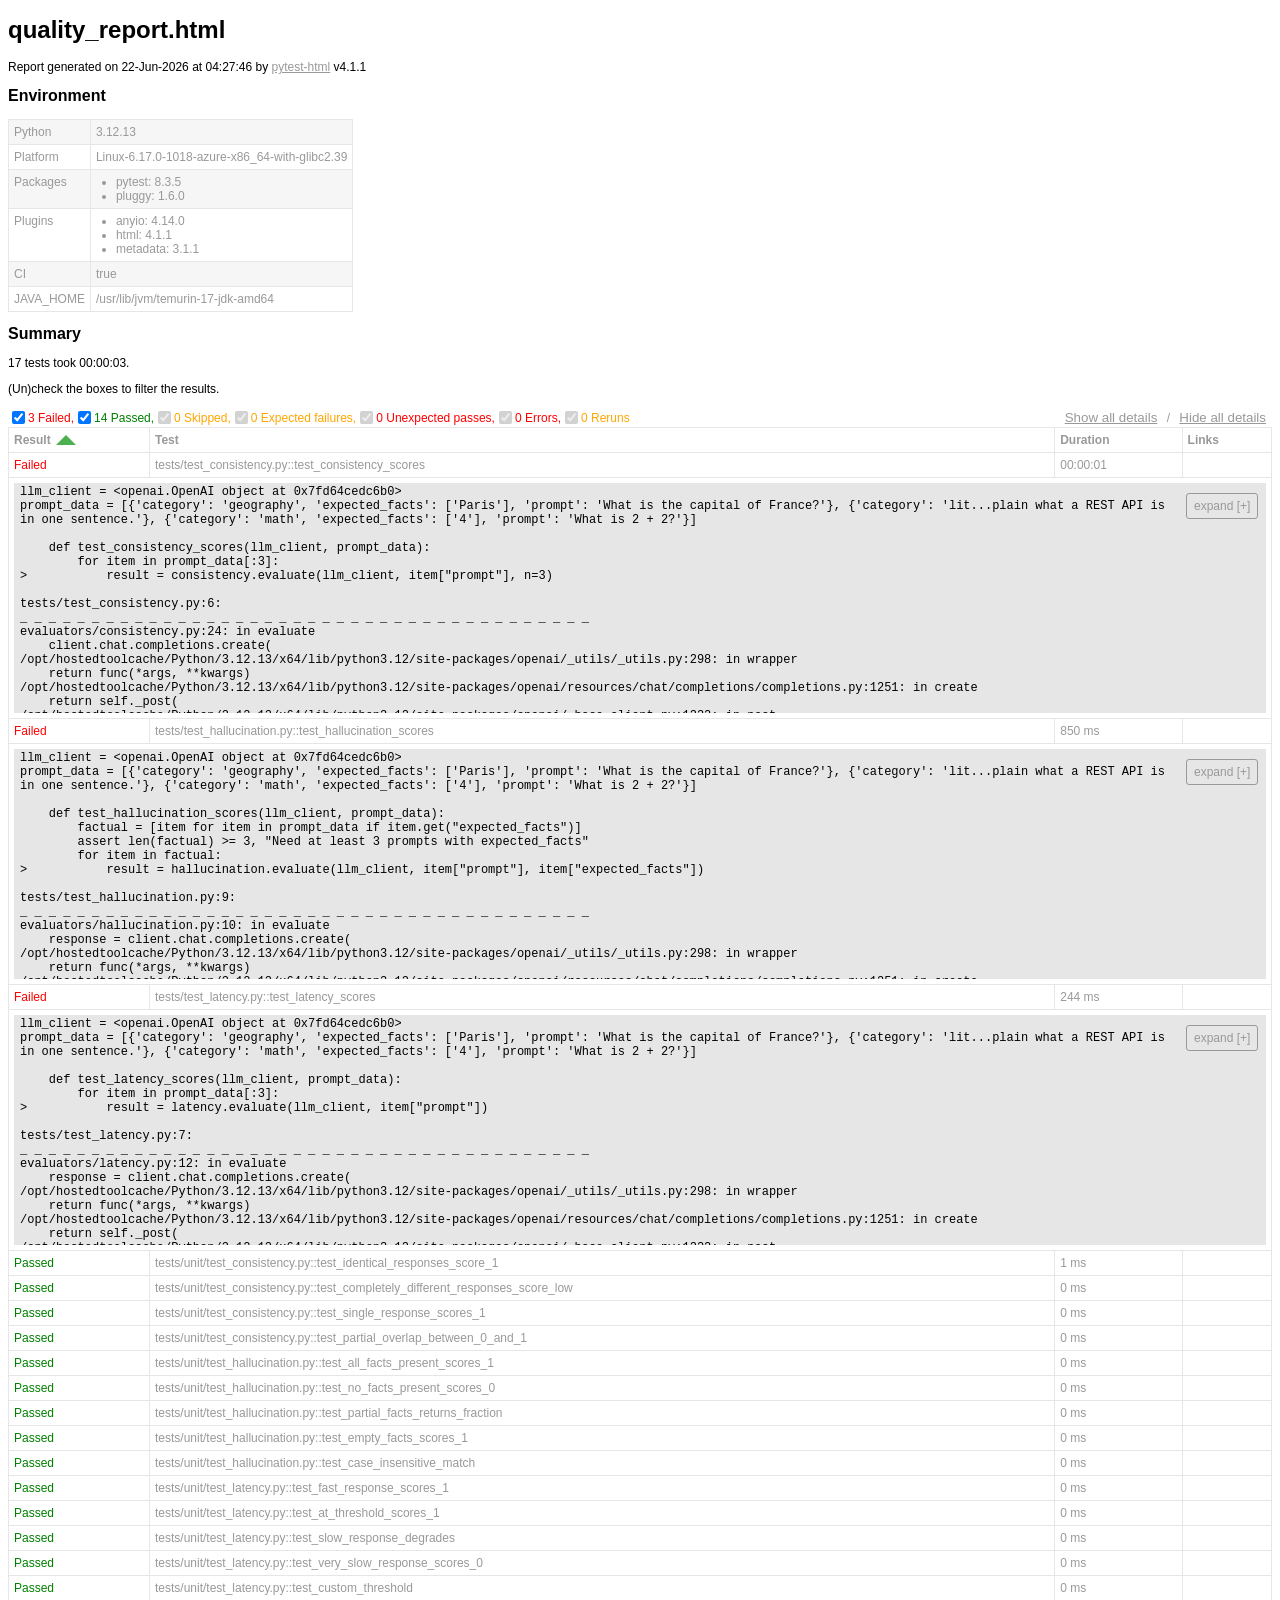
==== commit ac942c20: "deploy: d062b0d2439078c6338f00384967c43294ffbd77" ====
--- a/quality_report.html
+++ b/quality_report.html
@@ -328,7 +328,7 @@
   </head>
   <body>
     <h1 id="title">quality_report.html</h1>
-    <p>Report generated on 22-Jun-2026 at 04:24:21 by <a href="https://pypi.python.org/pypi/pytest-html">pytest-html</a>
+    <p>Report generated on 22-Jun-2026 at 04:27:46 by <a href="https://pypi.python.org/pypi/pytest-html">pytest-html</a>
         v4.1.1</p>
     <div id="environment-header">
       <h2>Environment</h2>
@@ -382,7 +382,7 @@
         <h2>Summary</h2>
         <div class="additional-summary prefix">
         </div>
-        <p class="run-count">14 tests took 6 ms.</p>
+        <p class="run-count">17 tests took 00:00:03.</p>
         <p class="filter">(Un)check the boxes to filter the results.</p>
         <div class="summary__reload">
           <div class="summary__reload__button hidden" onclick="location.reload()">
@@ -392,8 +392,8 @@
         <div class="summary__spacer"></div>
         <div class="controls">
           <div class="filters">
-            <input checked="true" class="filter" name="filter_checkbox" type="checkbox" data-test-result="failed" disabled/>
-            <span class="failed">0 Failed,</span>
+            <input checked="true" class="filter" name="filter_checkbox" type="checkbox" data-test-result="failed" />
+            <span class="failed">3 Failed,</span>
             <input checked="true" class="filter" name="filter_checkbox" type="checkbox" data-test-result="passed" />
             <span class="passed">14 Passed,</span>
             <input checked="true" class="filter" name="filter_checkbox" type="checkbox" data-test-result="skipped" disabled/>
@@ -402,8 +402,8 @@
             <span class="xfailed">0 Expected failures,</span>
             <input checked="true" class="filter" name="filter_checkbox" type="checkbox" data-test-result="xpassed" disabled/>
             <span class="xpassed">0 Unexpected passes,</span>
-            <input checked="true" class="filter" name="filter_checkbox" type="checkbox" data-test-result="error" />
-            <span class="error">3 Errors,</span>
+            <input checked="true" class="filter" name="filter_checkbox" type="checkbox" data-test-result="error" disabled/>
+            <span class="error">0 Errors,</span>
             <input checked="true" class="filter" name="filter_checkbox" type="checkbox" data-test-result="rerun" disabled/>
             <span class="rerun">0 Reruns</span>
           </div>
@@ -429,7 +429,7 @@
     </table>
   </body>
   <footer>
-    <div id="data-container" data-jsonblob="{&#34;environment&#34;: {&#34;Python&#34;: &#34;3.12.13&#34;, &#34;Platform&#34;: &#34;Linux-6.17.0-1018-azure-x86_64-with-glibc2.39&#34;, &#34;Packages&#34;: {&#34;pytest&#34;: &#34;8.3.5&#34;, &#34;pluggy&#34;: &#34;1.6.0&#34;}, &#34;Plugins&#34;: {&#34;anyio&#34;: &#34;4.14.0&#34;, &#34;html&#34;: &#34;4.1.1&#34;, &#34;metadata&#34;: &#34;3.1.1&#34;}, &#34;CI&#34;: &#34;true&#34;, &#34;JAVA_HOME&#34;: &#34;/usr/lib/jvm/temurin-17-jdk-amd64&#34;}, &#34;tests&#34;: {&#34;tests/test_consistency.py::test_consistency_scores&#34;: [{&#34;extras&#34;: [], &#34;result&#34;: &#34;Error&#34;, &#34;testId&#34;: &#34;tests/test_consistency.py::test_consistency_scores::setup&#34;, &#34;duration&#34;: &#34;1 ms&#34;, &#34;resultsTableRow&#34;: [&#34;&lt;td class=\&#34;col-result\&#34;&gt;Error&lt;/td&gt;&#34;, &#34;&lt;td class=\&#34;col-testId\&#34;&gt;tests/test_consistency.py::test_consistency_scores::setup&lt;/td&gt;&#34;, &#34;&lt;td class=\&#34;col-duration\&#34;&gt;1 ms&lt;/td&gt;&#34;, &#34;&lt;td class=\&#34;col-links\&#34;&gt;&lt;/td&gt;&#34;], &#34;log&#34;: &#34;@pytest.fixture(scope=&amp;quot;session&amp;quot;)\n    def llm_client():\n        kwargs = {&amp;quot;api_key&amp;quot;: os.environ[&amp;quot;OPENAI_API_KEY&amp;quot;]}\n        base_url = os.environ.get(&amp;quot;OPENAI_BASE_URL&amp;quot;)\n        if base_url:\n            kwargs[&amp;quot;base_url&amp;quot;] = base_url\n&amp;gt;       return OpenAI(**kwargs)\n\nconftest.py:20: \n_ _ _ _ _ _ _ _ _ _ _ _ _ _ _ _ _ _ _ _ _ _ _ _ _ _ _ _ _ _ _ _ _ _ _ _ _ _ _ _ \n\nself = &amp;lt;openai.OpenAI object at 0x7f644f7d8440&amp;gt;\n\n    def __init__(\n        self,\n        *,\n        api_key: str | Callable[[], str] | None = None,\n        admin_api_key: str | None = None,\n        workload_identity: WorkloadIdentity | None = None,\n        organization: str | None = None,\n        project: str | None = None,\n        webhook_secret: str | None = None,\n        base_url: str | httpx.URL | None = None,\n        websocket_base_url: str | httpx.URL | None = None,\n        timeout: float | Timeout | None | NotGiven = not_given,\n        max_retries: int = DEFAULT_MAX_RETRIES,\n        default_headers: Mapping[str, str] | None = None,\n        default_query: Mapping[str, object] | None = None,\n        # Configure a custom httpx client.\n        # We provide a `DefaultHttpxClient` class that you can pass to retain the default values we use for `limits`, `timeout` &amp;amp; `follow_redirects`.\n        # See the [httpx documentation](https://www.python-httpx.org/api/#client) for more details.\n        http_client: httpx.Client | None = None,\n        # Enable or disable schema validation for data returned by the API.\n        # When enabled an error APIResponseValidationError is raised\n        # if the API responds with invalid data for the expected schema.\n        #\n        # This parameter may be removed or changed in the future.\n        # If you rely on this feature, please open a GitHub issue\n        # outlining your use-case to help us decide if it should be\n        # part of our public interface in the future.\n        _strict_response_validation: bool = False,\n        _enforce_credentials: bool = True,\n    ) -&amp;gt; None:\n        &amp;quot;&amp;quot;&amp;quot;Construct a new synchronous OpenAI client instance.\n    \n        This automatically infers the following arguments from their corresponding environment variables if they are not provided:\n        - `api_key` from `OPENAI_API_KEY`\n        - `admin_api_key` from `OPENAI_ADMIN_KEY`\n        - `organization` from `OPENAI_ORG_ID`\n        - `project` from `OPENAI_PROJECT_ID`\n        - `webhook_secret` from `OPENAI_WEBHOOK_SECRET`\n        &amp;quot;&amp;quot;&amp;quot;\n        if api_key is not None and api_key != WORKLOAD_IDENTITY_API_KEY_PLACEHOLDER and workload_identity is not None:\n            raise OpenAIError(&amp;quot;The `api_key` and `workload_identity` arguments are mutually exclusive&amp;quot;)\n    \n        self.workload_identity = workload_identity\n    \n        if workload_identity is not None:\n            self.api_key = WORKLOAD_IDENTITY_API_KEY_PLACEHOLDER\n            self._api_key_provider = None\n            self._workload_identity_auth = WorkloadIdentityAuth(\n                workload_identity=workload_identity,\n            )\n        else:\n            if api_key is None:\n                api_key = os.environ.get(&amp;quot;OPENAI_API_KEY&amp;quot;)\n            if callable(api_key):\n                self.api_key = &amp;quot;&amp;quot;\n                self._api_key_provider: Callable[[], str] | None = api_key  # type: ignore[no-redef]\n            else:\n                self.api_key = api_key or &amp;quot;&amp;quot;\n                self._api_key_provider = None\n            self._workload_identity_auth = None\n    \n        if admin_api_key is None:\n            admin_api_key = os.environ.get(&amp;quot;OPENAI_ADMIN_KEY&amp;quot;)\n        self.admin_api_key = admin_api_key\n    \n        if (\n            _enforce_credentials\n            and not self.api_key\n            and self._api_key_provider is None\n            and workload_identity is None\n            and self.admin_api_key is None\n        ):\n&amp;gt;           raise OpenAIError(\n                &amp;quot;Missing credentials. Please pass an `api_key`, `workload_identity`, `admin_api_key`, or set the `OPENAI_API_KEY` or `OPENAI_ADMIN_KEY` environment variable.&amp;quot;\n            )\nE           openai.OpenAIError: Missing credentials. Please pass an `api_key`, `workload_identity`, `admin_api_key`, or set the `OPENAI_API_KEY` or `OPENAI_ADMIN_KEY` environment variable.\n\n/opt/hostedtoolcache/Python/3.12.13/x64/lib/python3.12/site-packages/openai/_client.py:194: OpenAIError\n&#34;}], &#34;tests/test_hallucination.py::test_hallucination_scores&#34;: [{&#34;extras&#34;: [], &#34;result&#34;: &#34;Error&#34;, &#34;testId&#34;: &#34;tests/test_hallucination.py::test_hallucination_scores::setup&#34;, &#34;duration&#34;: &#34;0 ms&#34;, &#34;resultsTableRow&#34;: [&#34;&lt;td class=\&#34;col-result\&#34;&gt;Error&lt;/td&gt;&#34;, &#34;&lt;td class=\&#34;col-testId\&#34;&gt;tests/test_hallucination.py::test_hallucination_scores::setup&lt;/td&gt;&#34;, &#34;&lt;td class=\&#34;col-duration\&#34;&gt;0 ms&lt;/td&gt;&#34;, &#34;&lt;td class=\&#34;col-links\&#34;&gt;&lt;/td&gt;&#34;], &#34;log&#34;: &#34;@pytest.fixture(scope=&amp;quot;session&amp;quot;)\n    def llm_client():\n        kwargs = {&amp;quot;api_key&amp;quot;: os.environ[&amp;quot;OPENAI_API_KEY&amp;quot;]}\n        base_url = os.environ.get(&amp;quot;OPENAI_BASE_URL&amp;quot;)\n        if base_url:\n            kwargs[&amp;quot;base_url&amp;quot;] = base_url\n&amp;gt;       return OpenAI(**kwargs)\n\nconftest.py:20: \n_ _ _ _ _ _ _ _ _ _ _ _ _ _ _ _ _ _ _ _ _ _ _ _ _ _ _ _ _ _ _ _ _ _ _ _ _ _ _ _ \n\nself = &amp;lt;openai.OpenAI object at 0x7f644f7d8440&amp;gt;\n\n    def __init__(\n        self,\n        *,\n        api_key: str | Callable[[], str] | None = None,\n        admin_api_key: str | None = None,\n        workload_identity: WorkloadIdentity | None = None,\n        organization: str | None = None,\n        project: str | None = None,\n        webhook_secret: str | None = None,\n        base_url: str | httpx.URL | None = None,\n        websocket_base_url: str | httpx.URL | None = None,\n        timeout: float | Timeout | None | NotGiven = not_given,\n        max_retries: int = DEFAULT_MAX_RETRIES,\n        default_headers: Mapping[str, str] | None = None,\n        default_query: Mapping[str, object] | None = None,\n        # Configure a custom httpx client.\n        # We provide a `DefaultHttpxClient` class that you can pass to retain the default values we use for `limits`, `timeout` &amp;amp; `follow_redirects`.\n        # See the [httpx documentation](https://www.python-httpx.org/api/#client) for more details.\n        http_client: httpx.Client | None = None,\n        # Enable or disable schema validation for data returned by the API.\n        # When enabled an error APIResponseValidationError is raised\n        # if the API responds with invalid data for the expected schema.\n        #\n        # This parameter may be removed or changed in the future.\n        # If you rely on this feature, please open a GitHub issue\n        # outlining your use-case to help us decide if it should be\n        # part of our public interface in the future.\n        _strict_response_validation: bool = False,\n        _enforce_credentials: bool = True,\n    ) -&amp;gt; None:\n        &amp;quot;&amp;quot;&amp;quot;Construct a new synchronous OpenAI client instance.\n    \n        This automatically infers the following arguments from their corresponding environment variables if they are not provided:\n        - `api_key` from `OPENAI_API_KEY`\n        - `admin_api_key` from `OPENAI_ADMIN_KEY`\n        - `organization` from `OPENAI_ORG_ID`\n        - `project` from `OPENAI_PROJECT_ID`\n        - `webhook_secret` from `OPENAI_WEBHOOK_SECRET`\n        &amp;quot;&amp;quot;&amp;quot;\n        if api_key is not None and api_key != WORKLOAD_IDENTITY_API_KEY_PLACEHOLDER and workload_identity is not None:\n            raise OpenAIError(&amp;quot;The `api_key` and `workload_identity` arguments are mutually exclusive&amp;quot;)\n    \n        self.workload_identity = workload_identity\n    \n        if workload_identity is not None:\n            self.api_key = WORKLOAD_IDENTITY_API_KEY_PLACEHOLDER\n            self._api_key_provider = None\n            self._workload_identity_auth = WorkloadIdentityAuth(\n                workload_identity=workload_identity,\n            )\n        else:\n            if api_key is None:\n                api_key = os.environ.get(&amp;quot;OPENAI_API_KEY&amp;quot;)\n            if callable(api_key):\n                self.api_key = &amp;quot;&amp;quot;\n                self._api_key_provider: Callable[[], str] | None = api_key  # type: ignore[no-redef]\n            else:\n                self.api_key = api_key or &amp;quot;&amp;quot;\n                self._api_key_provider = None\n            self._workload_identity_auth = None\n    \n        if admin_api_key is None:\n            admin_api_key = os.environ.get(&amp;quot;OPENAI_ADMIN_KEY&amp;quot;)\n        self.admin_api_key = admin_api_key\n    \n        if (\n            _enforce_credentials\n            and not self.api_key\n            and self._api_key_provider is None\n            and workload_identity is None\n            and self.admin_api_key is None\n        ):\n&amp;gt;           raise OpenAIError(\n                &amp;quot;Missing credentials. Please pass an `api_key`, `workload_identity`, `admin_api_key`, or set the `OPENAI_API_KEY` or `OPENAI_ADMIN_KEY` environment variable.&amp;quot;\n            )\nE           openai.OpenAIError: Missing credentials. Please pass an `api_key`, `workload_identity`, `admin_api_key`, or set the `OPENAI_API_KEY` or `OPENAI_ADMIN_KEY` environment variable.\n\n/opt/hostedtoolcache/Python/3.12.13/x64/lib/python3.12/site-packages/openai/_client.py:194: OpenAIError\n&#34;}], &#34;tests/test_latency.py::test_latency_scores&#34;: [{&#34;extras&#34;: [], &#34;result&#34;: &#34;Error&#34;, &#34;testId&#34;: &#34;tests/test_latency.py::test_latency_scores::setup&#34;, &#34;duration&#34;: &#34;0 ms&#34;, &#34;resultsTableRow&#34;: [&#34;&lt;td class=\&#34;col-result\&#34;&gt;Error&lt;/td&gt;&#34;, &#34;&lt;td class=\&#34;col-testId\&#34;&gt;tests/test_latency.py::test_latency_scores::setup&lt;/td&gt;&#34;, &#34;&lt;td class=\&#34;col-duration\&#34;&gt;0 ms&lt;/td&gt;&#34;, &#34;&lt;td class=\&#34;col-links\&#34;&gt;&lt;/td&gt;&#34;], &#34;log&#34;: &#34;@pytest.fixture(scope=&amp;quot;session&amp;quot;)\n    def llm_client():\n        kwargs = {&amp;quot;api_key&amp;quot;: os.environ[&amp;quot;OPENAI_API_KEY&amp;quot;]}\n        base_url = os.environ.get(&amp;quot;OPENAI_BASE_URL&amp;quot;)\n        if base_url:\n            kwargs[&amp;quot;base_url&amp;quot;] = base_url\n&amp;gt;       return OpenAI(**kwargs)\n\nconftest.py:20: \n_ _ _ _ _ _ _ _ _ _ _ _ _ _ _ _ _ _ _ _ _ _ _ _ _ _ _ _ _ _ _ _ _ _ _ _ _ _ _ _ \n\nself = &amp;lt;openai.OpenAI object at 0x7f644f7d8440&amp;gt;\n\n    def __init__(\n        self,\n        *,\n        api_key: str | Callable[[], str] | None = None,\n        admin_api_key: str | None = None,\n        workload_identity: WorkloadIdentity | None = None,\n        organization: str | None = None,\n        project: str | None = None,\n        webhook_secret: str | None = None,\n        base_url: str | httpx.URL | None = None,\n        websocket_base_url: str | httpx.URL | None = None,\n        timeout: float | Timeout | None | NotGiven = not_given,\n        max_retries: int = DEFAULT_MAX_RETRIES,\n        default_headers: Mapping[str, str] | None = None,\n        default_query: Mapping[str, object] | None = None,\n        # Configure a custom httpx client.\n        # We provide a `DefaultHttpxClient` class that you can pass to retain the default values we use for `limits`, `timeout` &amp;amp; `follow_redirects`.\n        # See the [httpx documentation](https://www.python-httpx.org/api/#client) for more details.\n        http_client: httpx.Client | None = None,\n        # Enable or disable schema validation for data returned by the API.\n        # When enabled an error APIResponseValidationError is raised\n        # if the API responds with invalid data for the expected schema.\n        #\n        # This parameter may be removed or changed in the future.\n        # If you rely on this feature, please open a GitHub issue\n        # outlining your use-case to help us decide if it should be\n        # part of our public interface in the future.\n        _strict_response_validation: bool = False,\n        _enforce_credentials: bool = True,\n    ) -&amp;gt; None:\n        &amp;quot;&amp;quot;&amp;quot;Construct a new synchronous OpenAI client instance.\n    \n        This automatically infers the following arguments from their corresponding environment variables if they are not provided:\n        - `api_key` from `OPENAI_API_KEY`\n        - `admin_api_key` from `OPENAI_ADMIN_KEY`\n        - `organization` from `OPENAI_ORG_ID`\n        - `project` from `OPENAI_PROJECT_ID`\n        - `webhook_secret` from `OPENAI_WEBHOOK_SECRET`\n        &amp;quot;&amp;quot;&amp;quot;\n        if api_key is not None and api_key != WORKLOAD_IDENTITY_API_KEY_PLACEHOLDER and workload_identity is not None:\n            raise OpenAIError(&amp;quot;The `api_key` and `workload_identity` arguments are mutually exclusive&amp;quot;)\n    \n        self.workload_identity = workload_identity\n    \n        if workload_identity is not None:\n            self.api_key = WORKLOAD_IDENTITY_API_KEY_PLACEHOLDER\n            self._api_key_provider = None\n            self._workload_identity_auth = WorkloadIdentityAuth(\n                workload_identity=workload_identity,\n            )\n        else:\n            if api_key is None:\n                api_key = os.environ.get(&amp;quot;OPENAI_API_KEY&amp;quot;)\n            if callable(api_key):\n                self.api_key = &amp;quot;&amp;quot;\n                self._api_key_provider: Callable[[], str] | None = api_key  # type: ignore[no-redef]\n            else:\n                self.api_key = api_key or &amp;quot;&amp;quot;\n                self._api_key_provider = None\n            self._workload_identity_auth = None\n    \n        if admin_api_key is None:\n            admin_api_key = os.environ.get(&amp;quot;OPENAI_ADMIN_KEY&amp;quot;)\n        self.admin_api_key = admin_api_key\n    \n        if (\n            _enforce_credentials\n            and not self.api_key\n            and self._api_key_provider is None\n            and workload_identity is None\n            and self.admin_api_key is None\n        ):\n&amp;gt;           raise OpenAIError(\n                &amp;quot;Missing credentials. Please pass an `api_key`, `workload_identity`, `admin_api_key`, or set the `OPENAI_API_KEY` or `OPENAI_ADMIN_KEY` environment variable.&amp;quot;\n            )\nE           openai.OpenAIError: Missing credentials. Please pass an `api_key`, `workload_identity`, `admin_api_key`, or set the `OPENAI_API_KEY` or `OPENAI_ADMIN_KEY` environment variable.\n\n/opt/hostedtoolcache/Python/3.12.13/x64/lib/python3.12/site-packages/openai/_client.py:194: OpenAIError\n&#34;}], &#34;tests/unit/test_consistency.py::test_identical_responses_score_1&#34;: [{&#34;extras&#34;: [], &#34;result&#34;: &#34;Passed&#34;, &#34;testId&#34;: &#34;tests/unit/test_consistency.py::test_identical_responses_score_1&#34;, &#34;duration&#34;: &#34;1 ms&#34;, &#34;resultsTableRow&#34;: [&#34;&lt;td class=\&#34;col-result\&#34;&gt;Passed&lt;/td&gt;&#34;, &#34;&lt;td class=\&#34;col-testId\&#34;&gt;tests/unit/test_consistency.py::test_identical_responses_score_1&lt;/td&gt;&#34;, &#34;&lt;td class=\&#34;col-duration\&#34;&gt;1 ms&lt;/td&gt;&#34;, &#34;&lt;td class=\&#34;col-links\&#34;&gt;&lt;/td&gt;&#34;], &#34;log&#34;: &#34;No log output captured.&#34;}], &#34;tests/unit/test_consistency.py::test_completely_different_responses_score_low&#34;: [{&#34;extras&#34;: [], &#34;result&#34;: &#34;Passed&#34;, &#34;testId&#34;: &#34;tests/unit/test_consistency.py::test_completely_different_responses_score_low&#34;, &#34;duration&#34;: &#34;0 ms&#34;, &#34;resultsTableRow&#34;: [&#34;&lt;td class=\&#34;col-result\&#34;&gt;Passed&lt;/td&gt;&#34;, &#34;&lt;td class=\&#34;col-testId\&#34;&gt;tests/unit/test_consistency.py::test_completely_different_responses_score_low&lt;/td&gt;&#34;, &#34;&lt;td class=\&#34;col-duration\&#34;&gt;0 ms&lt;/td&gt;&#34;, &#34;&lt;td class=\&#34;col-links\&#34;&gt;&lt;/td&gt;&#34;], &#34;log&#34;: &#34;No log output captured.&#34;}], &#34;tests/unit/test_consistency.py::test_single_response_scores_1&#34;: [{&#34;extras&#34;: [], &#34;result&#34;: &#34;Passed&#34;, &#34;testId&#34;: &#34;tests/unit/test_consistency.py::test_single_response_scores_1&#34;, &#34;duration&#34;: &#34;0 ms&#34;, &#34;resultsTableRow&#34;: [&#34;&lt;td class=\&#34;col-result\&#34;&gt;Passed&lt;/td&gt;&#34;, &#34;&lt;td class=\&#34;col-testId\&#34;&gt;tests/unit/test_consistency.py::test_single_response_scores_1&lt;/td&gt;&#34;, &#34;&lt;td class=\&#34;col-duration\&#34;&gt;0 ms&lt;/td&gt;&#34;, &#34;&lt;td class=\&#34;col-links\&#34;&gt;&lt;/td&gt;&#34;], &#34;log&#34;: &#34;No log output captured.&#34;}], &#34;tests/unit/test_consistency.py::test_partial_overlap_between_0_and_1&#34;: [{&#34;extras&#34;: [], &#34;result&#34;: &#34;Passed&#34;, &#34;testId&#34;: &#34;tests/unit/test_consistency.py::test_partial_overlap_between_0_and_1&#34;, &#34;duration&#34;: &#34;0 ms&#34;, &#34;resultsTableRow&#34;: [&#34;&lt;td class=\&#34;col-result\&#34;&gt;Passed&lt;/td&gt;&#34;, &#34;&lt;td class=\&#34;col-testId\&#34;&gt;tests/unit/test_consistency.py::test_partial_overlap_between_0_and_1&lt;/td&gt;&#34;, &#34;&lt;td class=\&#34;col-duration\&#34;&gt;0 ms&lt;/td&gt;&#34;, &#34;&lt;td class=\&#34;col-links\&#34;&gt;&lt;/td&gt;&#34;], &#34;log&#34;: &#34;No log output captured.&#34;}], &#34;tests/unit/test_hallucination.py::test_all_facts_present_scores_1&#34;: [{&#34;extras&#34;: [], &#34;result&#34;: &#34;Passed&#34;, &#34;testId&#34;: &#34;tests/unit/test_hallucination.py::test_all_facts_present_scores_1&#34;, &#34;duration&#34;: &#34;0 ms&#34;, &#34;resultsTableRow&#34;: [&#34;&lt;td class=\&#34;col-result\&#34;&gt;Passed&lt;/td&gt;&#34;, &#34;&lt;td class=\&#34;col-testId\&#34;&gt;tests/unit/test_hallucination.py::test_all_facts_present_scores_1&lt;/td&gt;&#34;, &#34;&lt;td class=\&#34;col-duration\&#34;&gt;0 ms&lt;/td&gt;&#34;, &#34;&lt;td class=\&#34;col-links\&#34;&gt;&lt;/td&gt;&#34;], &#34;log&#34;: &#34;No log output captured.&#34;}], &#34;tests/unit/test_hallucination.py::test_no_facts_present_scores_0&#34;: [{&#34;extras&#34;: [], &#34;result&#34;: &#34;Passed&#34;, &#34;testId&#34;: &#34;tests/unit/test_hallucination.py::test_no_facts_present_scores_0&#34;, &#34;duration&#34;: &#34;0 ms&#34;, &#34;resultsTableRow&#34;: [&#34;&lt;td class=\&#34;col-result\&#34;&gt;Passed&lt;/td&gt;&#34;, &#34;&lt;td class=\&#34;col-testId\&#34;&gt;tests/unit/test_hallucination.py::test_no_facts_present_scores_0&lt;/td&gt;&#34;, &#34;&lt;td class=\&#34;col-duration\&#34;&gt;0 ms&lt;/td&gt;&#34;, &#34;&lt;td class=\&#34;col-links\&#34;&gt;&lt;/td&gt;&#34;], &#34;log&#34;: &#34;No log output captured.&#34;}], &#34;tests/unit/test_hallucination.py::test_partial_facts_returns_fraction&#34;: [{&#34;extras&#34;: [], &#34;result&#34;: &#34;Passed&#34;, &#34;testId&#34;: &#34;tests/unit/test_hallucination.py::test_partial_facts_returns_fraction&#34;, &#34;duration&#34;: &#34;0 ms&#34;, &#34;resultsTableRow&#34;: [&#34;&lt;td class=\&#34;col-result\&#34;&gt;Passed&lt;/td&gt;&#34;, &#34;&lt;td class=\&#34;col-testId\&#34;&gt;tests/unit/test_hallucination.py::test_partial_facts_returns_fraction&lt;/td&gt;&#34;, &#34;&lt;td class=\&#34;col-duration\&#34;&gt;0 ms&lt;/td&gt;&#34;, &#34;&lt;td class=\&#34;col-links\&#34;&gt;&lt;/td&gt;&#34;], &#34;log&#34;: &#34;No log output captured.&#34;}], &#34;tests/unit/test_hallucination.py::test_empty_facts_scores_1&#34;: [{&#34;extras&#34;: [], &#34;result&#34;: &#34;Passed&#34;, &#34;testId&#34;: &#34;tests/unit/test_hallucination.py::test_empty_facts_scores_1&#34;, &#34;duration&#34;: &#34;0 ms&#34;, &#34;resultsTableRow&#34;: [&#34;&lt;td class=\&#34;col-result\&#34;&gt;Passed&lt;/td&gt;&#34;, &#34;&lt;td class=\&#34;col-testId\&#34;&gt;tests/unit/test_hallucination.py::test_empty_facts_scores_1&lt;/td&gt;&#34;, &#34;&lt;td class=\&#34;col-duration\&#34;&gt;0 ms&lt;/td&gt;&#34;, &#34;&lt;td class=\&#34;col-links\&#34;&gt;&lt;/td&gt;&#34;], &#34;log&#34;: &#34;No log output captured.&#34;}], &#34;tests/unit/test_hallucination.py::test_case_insensitive_match&#34;: [{&#34;extras&#34;: [], &#34;result&#34;: &#34;Passed&#34;, &#34;testId&#34;: &#34;tests/unit/test_hallucination.py::test_case_insensitive_match&#34;, &#34;duration&#34;: &#34;0 ms&#34;, &#34;resultsTableRow&#34;: [&#34;&lt;td class=\&#34;col-result\&#34;&gt;Passed&lt;/td&gt;&#34;, &#34;&lt;td class=\&#34;col-testId\&#34;&gt;tests/unit/test_hallucination.py::test_case_insensitive_match&lt;/td&gt;&#34;, &#34;&lt;td class=\&#34;col-duration\&#34;&gt;0 ms&lt;/td&gt;&#34;, &#34;&lt;td class=\&#34;col-links\&#34;&gt;&lt;/td&gt;&#34;], &#34;log&#34;: &#34;No log output captured.&#34;}], &#34;tests/unit/test_latency.py::test_fast_response_scores_1&#34;: [{&#34;extras&#34;: [], &#34;result&#34;: &#34;Passed&#34;, &#34;testId&#34;: &#34;tests/unit/test_latency.py::test_fast_response_scores_1&#34;, &#34;duration&#34;: &#34;0 ms&#34;, &#34;resultsTableRow&#34;: [&#34;&lt;td class=\&#34;col-result\&#34;&gt;Passed&lt;/td&gt;&#34;, &#34;&lt;td class=\&#34;col-testId\&#34;&gt;tests/unit/test_latency.py::test_fast_response_scores_1&lt;/td&gt;&#34;, &#34;&lt;td class=\&#34;col-duration\&#34;&gt;0 ms&lt;/td&gt;&#34;, &#34;&lt;td class=\&#34;col-links\&#34;&gt;&lt;/td&gt;&#34;], &#34;log&#34;: &#34;No log output captured.&#34;}], &#34;tests/unit/test_latency.py::test_at_threshold_scores_1&#34;: [{&#34;extras&#34;: [], &#34;result&#34;: &#34;Passed&#34;, &#34;testId&#34;: &#34;tests/unit/test_latency.py::test_at_threshold_scores_1&#34;, &#34;duration&#34;: &#34;0 ms&#34;, &#34;resultsTableRow&#34;: [&#34;&lt;td class=\&#34;col-result\&#34;&gt;Passed&lt;/td&gt;&#34;, &#34;&lt;td class=\&#34;col-testId\&#34;&gt;tests/unit/test_latency.py::test_at_threshold_scores_1&lt;/td&gt;&#34;, &#34;&lt;td class=\&#34;col-duration\&#34;&gt;0 ms&lt;/td&gt;&#34;, &#34;&lt;td class=\&#34;col-links\&#34;&gt;&lt;/td&gt;&#34;], &#34;log&#34;: &#34;No log output captured.&#34;}], &#34;tests/unit/test_latency.py::test_slow_response_degrades&#34;: [{&#34;extras&#34;: [], &#34;result&#34;: &#34;Passed&#34;, &#34;testId&#34;: &#34;tests/unit/test_latency.py::test_slow_response_degrades&#34;, &#34;duration&#34;: &#34;0 ms&#34;, &#34;resultsTableRow&#34;: [&#34;&lt;td class=\&#34;col-result\&#34;&gt;Passed&lt;/td&gt;&#34;, &#34;&lt;td class=\&#34;col-testId\&#34;&gt;tests/unit/test_latency.py::test_slow_response_degrades&lt;/td&gt;&#34;, &#34;&lt;td class=\&#34;col-duration\&#34;&gt;0 ms&lt;/td&gt;&#34;, &#34;&lt;td class=\&#34;col-links\&#34;&gt;&lt;/td&gt;&#34;], &#34;log&#34;: &#34;No log output captured.&#34;}], &#34;tests/unit/test_latency.py::test_very_slow_response_scores_0&#34;: [{&#34;extras&#34;: [], &#34;result&#34;: &#34;Passed&#34;, &#34;testId&#34;: &#34;tests/unit/test_latency.py::test_very_slow_response_scores_0&#34;, &#34;duration&#34;: &#34;0 ms&#34;, &#34;resultsTableRow&#34;: [&#34;&lt;td class=\&#34;col-result\&#34;&gt;Passed&lt;/td&gt;&#34;, &#34;&lt;td class=\&#34;col-testId\&#34;&gt;tests/unit/test_latency.py::test_very_slow_response_scores_0&lt;/td&gt;&#34;, &#34;&lt;td class=\&#34;col-duration\&#34;&gt;0 ms&lt;/td&gt;&#34;, &#34;&lt;td class=\&#34;col-links\&#34;&gt;&lt;/td&gt;&#34;], &#34;log&#34;: &#34;No log output captured.&#34;}], &#34;tests/unit/test_latency.py::test_custom_threshold&#34;: [{&#34;extras&#34;: [], &#34;result&#34;: &#34;Passed&#34;, &#34;testId&#34;: &#34;tests/unit/test_latency.py::test_custom_threshold&#34;, &#34;duration&#34;: &#34;0 ms&#34;, &#34;resultsTableRow&#34;: [&#34;&lt;td class=\&#34;col-result\&#34;&gt;Passed&lt;/td&gt;&#34;, &#34;&lt;td class=\&#34;col-testId\&#34;&gt;tests/unit/test_latency.py::test_custom_threshold&lt;/td&gt;&#34;, &#34;&lt;td class=\&#34;col-duration\&#34;&gt;0 ms&lt;/td&gt;&#34;, &#34;&lt;td class=\&#34;col-links\&#34;&gt;&lt;/td&gt;&#34;], &#34;log&#34;: &#34;No log output captured.&#34;}]}, &#34;renderCollapsed&#34;: [&#34;passed&#34;], &#34;initialSort&#34;: &#34;result&#34;, &#34;title&#34;: &#34;quality_report.html&#34;}"></div>
+    <div id="data-container" data-jsonblob="{&#34;environment&#34;: {&#34;Python&#34;: &#34;3.12.13&#34;, &#34;Platform&#34;: &#34;Linux-6.17.0-1018-azure-x86_64-with-glibc2.39&#34;, &#34;Packages&#34;: {&#34;pytest&#34;: &#34;8.3.5&#34;, &#34;pluggy&#34;: &#34;1.6.0&#34;}, &#34;Plugins&#34;: {&#34;anyio&#34;: &#34;4.14.0&#34;, &#34;html&#34;: &#34;4.1.1&#34;, &#34;metadata&#34;: &#34;3.1.1&#34;}, &#34;CI&#34;: &#34;true&#34;, &#34;JAVA_HOME&#34;: &#34;/usr/lib/jvm/temurin-17-jdk-amd64&#34;}, &#34;tests&#34;: {&#34;tests/test_consistency.py::test_consistency_scores&#34;: [{&#34;extras&#34;: [], &#34;result&#34;: &#34;Failed&#34;, &#34;testId&#34;: &#34;tests/test_consistency.py::test_consistency_scores&#34;, &#34;duration&#34;: &#34;00:00:01&#34;, &#34;resultsTableRow&#34;: [&#34;&lt;td class=\&#34;col-result\&#34;&gt;Failed&lt;/td&gt;&#34;, &#34;&lt;td class=\&#34;col-testId\&#34;&gt;tests/test_consistency.py::test_consistency_scores&lt;/td&gt;&#34;, &#34;&lt;td class=\&#34;col-duration\&#34;&gt;00:00:01&lt;/td&gt;&#34;, &#34;&lt;td class=\&#34;col-links\&#34;&gt;&lt;/td&gt;&#34;], &#34;log&#34;: &#34;llm_client = &amp;lt;openai.OpenAI object at 0x7fd64cedc6b0&amp;gt;\nprompt_data = [{&amp;#x27;category&amp;#x27;: &amp;#x27;geography&amp;#x27;, &amp;#x27;expected_facts&amp;#x27;: [&amp;#x27;Paris&amp;#x27;], &amp;#x27;prompt&amp;#x27;: &amp;#x27;What is the capital of France?&amp;#x27;}, {&amp;#x27;category&amp;#x27;: &amp;#x27;lit...plain what a REST API is in one sentence.&amp;#x27;}, {&amp;#x27;category&amp;#x27;: &amp;#x27;math&amp;#x27;, &amp;#x27;expected_facts&amp;#x27;: [&amp;#x27;4&amp;#x27;], &amp;#x27;prompt&amp;#x27;: &amp;#x27;What is 2 + 2?&amp;#x27;}]\n\n    def test_consistency_scores(llm_client, prompt_data):\n        for item in prompt_data[:3]:\n&amp;gt;           result = consistency.evaluate(llm_client, item[&amp;quot;prompt&amp;quot;], n=3)\n\ntests/test_consistency.py:6: \n_ _ _ _ _ _ _ _ _ _ _ _ _ _ _ _ _ _ _ _ _ _ _ _ _ _ _ _ _ _ _ _ _ _ _ _ _ _ _ _ \nevaluators/consistency.py:24: in evaluate\n    client.chat.completions.create(\n/opt/hostedtoolcache/Python/3.12.13/x64/lib/python3.12/site-packages/openai/_utils/_utils.py:298: in wrapper\n    return func(*args, **kwargs)\n/opt/hostedtoolcache/Python/3.12.13/x64/lib/python3.12/site-packages/openai/resources/chat/completions/completions.py:1251: in create\n    return self._post(\n/opt/hostedtoolcache/Python/3.12.13/x64/lib/python3.12/site-packages/openai/_base_client.py:1332: in post\n    return cast(ResponseT, self.request(cast_to, opts, stream=stream, stream_cls=stream_cls))\n_ _ _ _ _ _ _ _ _ _ _ _ _ _ _ _ _ _ _ _ _ _ _ _ _ _ _ _ _ _ _ _ _ _ _ _ _ _ _ _ \n\nself = &amp;lt;openai.OpenAI object at 0x7fd64cedc6b0&amp;gt;\ncast_to = &amp;lt;class &amp;#x27;openai.types.chat.chat_completion.ChatCompletion&amp;#x27;&amp;gt;\noptions = FinalRequestOptions(method=&amp;#x27;post&amp;#x27;, url=&amp;#x27;/chat/completions&amp;#x27;, params={}, headers=NOT_GIVEN, max_retries=NOT_GIVEN, timeo...&amp;#x27;messages&amp;#x27;: [{&amp;#x27;role&amp;#x27;: &amp;#x27;user&amp;#x27;, &amp;#x27;content&amp;#x27;: &amp;#x27;What is the capital of France?&amp;#x27;}], &amp;#x27;model&amp;#x27;: &amp;#x27;gpt-4.1-mini&amp;#x27;}, extra_json=None)\n\n    def request(\n        self,\n        cast_to: Type[ResponseT],\n        options: FinalRequestOptions,\n        *,\n        stream: bool = False,\n        stream_cls: type[_StreamT] | None = None,\n    ) -&amp;gt; ResponseT | _StreamT:\n        cast_to = self._maybe_override_cast_to(cast_to, options)\n    \n        # create a copy of the options we were given so that if the\n        # options are mutated later &amp;amp; we then retry, the retries are\n        # given the original options\n        input_options = model_copy(options)\n        if input_options.idempotency_key is None and input_options.method.lower() != &amp;quot;get&amp;quot;:\n            # ensure the idempotency key is reused between requests\n            input_options.idempotency_key = self._idempotency_key()\n    \n        response: httpx.Response | None = None\n        max_retries = input_options.get_max_retries(self.max_retries)\n    \n        retries_taken = 0\n        for retries_taken in range(max_retries + 1):\n            options = model_copy(input_options)\n            options = self._prepare_options(options)\n    \n            remaining_retries = max_retries - retries_taken\n            request = self._build_request(options, retries_taken=retries_taken)\n            self._prepare_request(request)\n    \n            kwargs: HttpxSendArgs = {}\n            custom_auth = self._custom_auth(options.security)\n            if custom_auth is not None:\n                kwargs[&amp;quot;auth&amp;quot;] = custom_auth\n    \n            if options.follow_redirects is not None:\n                kwargs[&amp;quot;follow_redirects&amp;quot;] = options.follow_redirects\n    \n            log.debug(&amp;quot;Sending HTTP Request: %s %s&amp;quot;, request.method, request.url)\n    \n            response = None\n            try:\n                response = self._send_request(\n                    request,\n                    stream=stream or self._should_stream_response_body(request=request),\n                    **kwargs,\n                )\n            except httpx.TimeoutException as err:\n                log.debug(&amp;quot;Encountered httpx.TimeoutException&amp;quot;, exc_info=True)\n    \n                if remaining_retries &amp;gt; 0:\n                    self._sleep_for_retry(\n                        retries_taken=retries_taken,\n                        max_retries=max_retries,\n                        options=input_options,\n                        response=None,\n                    )\n                    continue\n    \n                log.debug(&amp;quot;Raising timeout error&amp;quot;)\n                raise APITimeoutError(request=request) from err\n            except OpenAIError as err:\n                # Propagate OpenAIErrors as-is, without retrying or wrapping in APIConnectionError\n                raise err\n            except Exception as err:\n                log.debug(&amp;quot;Encountered Exception&amp;quot;, exc_info=True)\n    \n                if remaining_retries &amp;gt; 0:\n                    self._sleep_for_retry(\n                        retries_taken=retries_taken,\n                        max_retries=max_retries,\n                        options=input_options,\n                        response=None,\n                    )\n                    continue\n    \n                log.debug(&amp;quot;Raising connection error&amp;quot;)\n                raise APIConnectionError(request=request) from err\n    \n            log.debug(\n                &amp;#x27;HTTP Response: %s %s &amp;quot;%i %s&amp;quot; %s&amp;#x27;,\n                request.method,\n                request.url,\n                response.status_code,\n                response.reason_phrase,\n                response.headers,\n            )\n            log.debug(&amp;quot;request_id: %s&amp;quot;, response.headers.get(&amp;quot;x-request-id&amp;quot;))\n    \n            try:\n                response.raise_for_status()\n            except httpx.HTTPStatusError as err:  # thrown on 4xx and 5xx status code\n                log.debug(&amp;quot;Encountered httpx.HTTPStatusError&amp;quot;, exc_info=True)\n    \n                if remaining_retries &amp;gt; 0 and self._should_retry(err.response):\n                    err.response.close()\n                    self._sleep_for_retry(\n                        retries_taken=retries_taken,\n                        max_retries=max_retries,\n                        options=input_options,\n                        response=response,\n                    )\n                    continue\n    \n                # If the response is streamed then we need to explicitly read the response\n                # to completion before attempting to access the response text.\n                if not err.response.is_closed:\n                    err.response.read()\n    \n                log.debug(&amp;quot;Re-raising status error&amp;quot;)\n&amp;gt;               raise self._make_status_error_from_response(err.response) from None\nE               openai.PermissionDeniedError: Error code: 403 - {&amp;#x27;error&amp;#x27;: {&amp;#x27;message&amp;#x27;: &amp;quot;team not allowed to access model. This team can only access models=[&amp;#x27;qwen3.6-35b-a3b&amp;#x27;]. Tried to access gpt-4.1-mini&amp;quot;, &amp;#x27;type&amp;#x27;: &amp;#x27;team_model_access_denied&amp;#x27;, &amp;#x27;param&amp;#x27;: &amp;#x27;model&amp;#x27;, &amp;#x27;code&amp;#x27;: &amp;#x27;403&amp;#x27;}}\n\n/opt/hostedtoolcache/Python/3.12.13/x64/lib/python3.12/site-packages/openai/_base_client.py:1105: PermissionDeniedError\n&#34;}], &#34;tests/test_hallucination.py::test_hallucination_scores&#34;: [{&#34;extras&#34;: [], &#34;result&#34;: &#34;Failed&#34;, &#34;testId&#34;: &#34;tests/test_hallucination.py::test_hallucination_scores&#34;, &#34;duration&#34;: &#34;850 ms&#34;, &#34;resultsTableRow&#34;: [&#34;&lt;td class=\&#34;col-result\&#34;&gt;Failed&lt;/td&gt;&#34;, &#34;&lt;td class=\&#34;col-testId\&#34;&gt;tests/test_hallucination.py::test_hallucination_scores&lt;/td&gt;&#34;, &#34;&lt;td class=\&#34;col-duration\&#34;&gt;850 ms&lt;/td&gt;&#34;, &#34;&lt;td class=\&#34;col-links\&#34;&gt;&lt;/td&gt;&#34;], &#34;log&#34;: &#34;llm_client = &amp;lt;openai.OpenAI object at 0x7fd64cedc6b0&amp;gt;\nprompt_data = [{&amp;#x27;category&amp;#x27;: &amp;#x27;geography&amp;#x27;, &amp;#x27;expected_facts&amp;#x27;: [&amp;#x27;Paris&amp;#x27;], &amp;#x27;prompt&amp;#x27;: &amp;#x27;What is the capital of France?&amp;#x27;}, {&amp;#x27;category&amp;#x27;: &amp;#x27;lit...plain what a REST API is in one sentence.&amp;#x27;}, {&amp;#x27;category&amp;#x27;: &amp;#x27;math&amp;#x27;, &amp;#x27;expected_facts&amp;#x27;: [&amp;#x27;4&amp;#x27;], &amp;#x27;prompt&amp;#x27;: &amp;#x27;What is 2 + 2?&amp;#x27;}]\n\n    def test_hallucination_scores(llm_client, prompt_data):\n        factual = [item for item in prompt_data if item.get(&amp;quot;expected_facts&amp;quot;)]\n        assert len(factual) &amp;gt;= 3, &amp;quot;Need at least 3 prompts with expected_facts&amp;quot;\n        for item in factual:\n&amp;gt;           result = hallucination.evaluate(llm_client, item[&amp;quot;prompt&amp;quot;], item[&amp;quot;expected_facts&amp;quot;])\n\ntests/test_hallucination.py:9: \n_ _ _ _ _ _ _ _ _ _ _ _ _ _ _ _ _ _ _ _ _ _ _ _ _ _ _ _ _ _ _ _ _ _ _ _ _ _ _ _ \nevaluators/hallucination.py:10: in evaluate\n    response = client.chat.completions.create(\n/opt/hostedtoolcache/Python/3.12.13/x64/lib/python3.12/site-packages/openai/_utils/_utils.py:298: in wrapper\n    return func(*args, **kwargs)\n/opt/hostedtoolcache/Python/3.12.13/x64/lib/python3.12/site-packages/openai/resources/chat/completions/completions.py:1251: in create\n    return self._post(\n/opt/hostedtoolcache/Python/3.12.13/x64/lib/python3.12/site-packages/openai/_base_client.py:1332: in post\n    return cast(ResponseT, self.request(cast_to, opts, stream=stream, stream_cls=stream_cls))\n_ _ _ _ _ _ _ _ _ _ _ _ _ _ _ _ _ _ _ _ _ _ _ _ _ _ _ _ _ _ _ _ _ _ _ _ _ _ _ _ \n\nself = &amp;lt;openai.OpenAI object at 0x7fd64cedc6b0&amp;gt;\ncast_to = &amp;lt;class &amp;#x27;openai.types.chat.chat_completion.ChatCompletion&amp;#x27;&amp;gt;\noptions = FinalRequestOptions(method=&amp;#x27;post&amp;#x27;, url=&amp;#x27;/chat/completions&amp;#x27;, params={}, headers=NOT_GIVEN, max_retries=NOT_GIVEN, timeo...&amp;#x27;messages&amp;#x27;: [{&amp;#x27;role&amp;#x27;: &amp;#x27;user&amp;#x27;, &amp;#x27;content&amp;#x27;: &amp;#x27;What is the capital of France?&amp;#x27;}], &amp;#x27;model&amp;#x27;: &amp;#x27;gpt-4.1-mini&amp;#x27;}, extra_json=None)\n\n    def request(\n        self,\n        cast_to: Type[ResponseT],\n        options: FinalRequestOptions,\n        *,\n        stream: bool = False,\n        stream_cls: type[_StreamT] | None = None,\n    ) -&amp;gt; ResponseT | _StreamT:\n        cast_to = self._maybe_override_cast_to(cast_to, options)\n    \n        # create a copy of the options we were given so that if the\n        # options are mutated later &amp;amp; we then retry, the retries are\n        # given the original options\n        input_options = model_copy(options)\n        if input_options.idempotency_key is None and input_options.method.lower() != &amp;quot;get&amp;quot;:\n            # ensure the idempotency key is reused between requests\n            input_options.idempotency_key = self._idempotency_key()\n    \n        response: httpx.Response | None = None\n        max_retries = input_options.get_max_retries(self.max_retries)\n    \n        retries_taken = 0\n        for retries_taken in range(max_retries + 1):\n            options = model_copy(input_options)\n            options = self._prepare_options(options)\n    \n            remaining_retries = max_retries - retries_taken\n            request = self._build_request(options, retries_taken=retries_taken)\n            self._prepare_request(request)\n    \n            kwargs: HttpxSendArgs = {}\n            custom_auth = self._custom_auth(options.security)\n            if custom_auth is not None:\n                kwargs[&amp;quot;auth&amp;quot;] = custom_auth\n    \n            if options.follow_redirects is not None:\n                kwargs[&amp;quot;follow_redirects&amp;quot;] = options.follow_redirects\n    \n            log.debug(&amp;quot;Sending HTTP Request: %s %s&amp;quot;, request.method, request.url)\n    \n            response = None\n            try:\n                response = self._send_request(\n                    request,\n                    stream=stream or self._should_stream_response_body(request=request),\n                    **kwargs,\n                )\n            except httpx.TimeoutException as err:\n                log.debug(&amp;quot;Encountered httpx.TimeoutException&amp;quot;, exc_info=True)\n    \n                if remaining_retries &amp;gt; 0:\n                    self._sleep_for_retry(\n                        retries_taken=retries_taken,\n                        max_retries=max_retries,\n                        options=input_options,\n                        response=None,\n                    )\n                    continue\n    \n                log.debug(&amp;quot;Raising timeout error&amp;quot;)\n                raise APITimeoutError(request=request) from err\n            except OpenAIError as err:\n                # Propagate OpenAIErrors as-is, without retrying or wrapping in APIConnectionError\n                raise err\n            except Exception as err:\n                log.debug(&amp;quot;Encountered Exception&amp;quot;, exc_info=True)\n    \n                if remaining_retries &amp;gt; 0:\n                    self._sleep_for_retry(\n                        retries_taken=retries_taken,\n                        max_retries=max_retries,\n                        options=input_options,\n                        response=None,\n                    )\n                    continue\n    \n                log.debug(&amp;quot;Raising connection error&amp;quot;)\n                raise APIConnectionError(request=request) from err\n    \n            log.debug(\n                &amp;#x27;HTTP Response: %s %s &amp;quot;%i %s&amp;quot; %s&amp;#x27;,\n                request.method,\n                request.url,\n                response.status_code,\n                response.reason_phrase,\n                response.headers,\n            )\n            log.debug(&amp;quot;request_id: %s&amp;quot;, response.headers.get(&amp;quot;x-request-id&amp;quot;))\n    \n            try:\n                response.raise_for_status()\n            except httpx.HTTPStatusError as err:  # thrown on 4xx and 5xx status code\n                log.debug(&amp;quot;Encountered httpx.HTTPStatusError&amp;quot;, exc_info=True)\n    \n                if remaining_retries &amp;gt; 0 and self._should_retry(err.response):\n                    err.response.close()\n                    self._sleep_for_retry(\n                        retries_taken=retries_taken,\n                        max_retries=max_retries,\n                        options=input_options,\n                        response=response,\n                    )\n                    continue\n    \n                # If the response is streamed then we need to explicitly read the response\n                # to completion before attempting to access the response text.\n                if not err.response.is_closed:\n                    err.response.read()\n    \n                log.debug(&amp;quot;Re-raising status error&amp;quot;)\n&amp;gt;               raise self._make_status_error_from_response(err.response) from None\nE               openai.PermissionDeniedError: Error code: 403 - {&amp;#x27;error&amp;#x27;: {&amp;#x27;message&amp;#x27;: &amp;quot;team not allowed to access model. This team can only access models=[&amp;#x27;qwen3.6-35b-a3b&amp;#x27;]. Tried to access gpt-4.1-mini&amp;quot;, &amp;#x27;type&amp;#x27;: &amp;#x27;team_model_access_denied&amp;#x27;, &amp;#x27;param&amp;#x27;: &amp;#x27;model&amp;#x27;, &amp;#x27;code&amp;#x27;: &amp;#x27;403&amp;#x27;}}\n\n/opt/hostedtoolcache/Python/3.12.13/x64/lib/python3.12/site-packages/openai/_base_client.py:1105: PermissionDeniedError\n&#34;}], &#34;tests/test_latency.py::test_latency_scores&#34;: [{&#34;extras&#34;: [], &#34;result&#34;: &#34;Failed&#34;, &#34;testId&#34;: &#34;tests/test_latency.py::test_latency_scores&#34;, &#34;duration&#34;: &#34;244 ms&#34;, &#34;resultsTableRow&#34;: [&#34;&lt;td class=\&#34;col-result\&#34;&gt;Failed&lt;/td&gt;&#34;, &#34;&lt;td class=\&#34;col-testId\&#34;&gt;tests/test_latency.py::test_latency_scores&lt;/td&gt;&#34;, &#34;&lt;td class=\&#34;col-duration\&#34;&gt;244 ms&lt;/td&gt;&#34;, &#34;&lt;td class=\&#34;col-links\&#34;&gt;&lt;/td&gt;&#34;], &#34;log&#34;: &#34;llm_client = &amp;lt;openai.OpenAI object at 0x7fd64cedc6b0&amp;gt;\nprompt_data = [{&amp;#x27;category&amp;#x27;: &amp;#x27;geography&amp;#x27;, &amp;#x27;expected_facts&amp;#x27;: [&amp;#x27;Paris&amp;#x27;], &amp;#x27;prompt&amp;#x27;: &amp;#x27;What is the capital of France?&amp;#x27;}, {&amp;#x27;category&amp;#x27;: &amp;#x27;lit...plain what a REST API is in one sentence.&amp;#x27;}, {&amp;#x27;category&amp;#x27;: &amp;#x27;math&amp;#x27;, &amp;#x27;expected_facts&amp;#x27;: [&amp;#x27;4&amp;#x27;], &amp;#x27;prompt&amp;#x27;: &amp;#x27;What is 2 + 2?&amp;#x27;}]\n\n    def test_latency_scores(llm_client, prompt_data):\n        for item in prompt_data[:3]:\n&amp;gt;           result = latency.evaluate(llm_client, item[&amp;quot;prompt&amp;quot;])\n\ntests/test_latency.py:7: \n_ _ _ _ _ _ _ _ _ _ _ _ _ _ _ _ _ _ _ _ _ _ _ _ _ _ _ _ _ _ _ _ _ _ _ _ _ _ _ _ \nevaluators/latency.py:12: in evaluate\n    response = client.chat.completions.create(\n/opt/hostedtoolcache/Python/3.12.13/x64/lib/python3.12/site-packages/openai/_utils/_utils.py:298: in wrapper\n    return func(*args, **kwargs)\n/opt/hostedtoolcache/Python/3.12.13/x64/lib/python3.12/site-packages/openai/resources/chat/completions/completions.py:1251: in create\n    return self._post(\n/opt/hostedtoolcache/Python/3.12.13/x64/lib/python3.12/site-packages/openai/_base_client.py:1332: in post\n    return cast(ResponseT, self.request(cast_to, opts, stream=stream, stream_cls=stream_cls))\n_ _ _ _ _ _ _ _ _ _ _ _ _ _ _ _ _ _ _ _ _ _ _ _ _ _ _ _ _ _ _ _ _ _ _ _ _ _ _ _ \n\nself = &amp;lt;openai.OpenAI object at 0x7fd64cedc6b0&amp;gt;\ncast_to = &amp;lt;class &amp;#x27;openai.types.chat.chat_completion.ChatCompletion&amp;#x27;&amp;gt;\noptions = FinalRequestOptions(method=&amp;#x27;post&amp;#x27;, url=&amp;#x27;/chat/completions&amp;#x27;, params={}, headers=NOT_GIVEN, max_retries=NOT_GIVEN, timeo...&amp;#x27;messages&amp;#x27;: [{&amp;#x27;role&amp;#x27;: &amp;#x27;user&amp;#x27;, &amp;#x27;content&amp;#x27;: &amp;#x27;What is the capital of France?&amp;#x27;}], &amp;#x27;model&amp;#x27;: &amp;#x27;gpt-4.1-mini&amp;#x27;}, extra_json=None)\n\n    def request(\n        self,\n        cast_to: Type[ResponseT],\n        options: FinalRequestOptions,\n        *,\n        stream: bool = False,\n        stream_cls: type[_StreamT] | None = None,\n    ) -&amp;gt; ResponseT | _StreamT:\n        cast_to = self._maybe_override_cast_to(cast_to, options)\n    \n        # create a copy of the options we were given so that if the\n        # options are mutated later &amp;amp; we then retry, the retries are\n        # given the original options\n        input_options = model_copy(options)\n        if input_options.idempotency_key is None and input_options.method.lower() != &amp;quot;get&amp;quot;:\n            # ensure the idempotency key is reused between requests\n            input_options.idempotency_key = self._idempotency_key()\n    \n        response: httpx.Response | None = None\n        max_retries = input_options.get_max_retries(self.max_retries)\n    \n        retries_taken = 0\n        for retries_taken in range(max_retries + 1):\n            options = model_copy(input_options)\n            options = self._prepare_options(options)\n    \n            remaining_retries = max_retries - retries_taken\n            request = self._build_request(options, retries_taken=retries_taken)\n            self._prepare_request(request)\n    \n            kwargs: HttpxSendArgs = {}\n            custom_auth = self._custom_auth(options.security)\n            if custom_auth is not None:\n                kwargs[&amp;quot;auth&amp;quot;] = custom_auth\n    \n            if options.follow_redirects is not None:\n                kwargs[&amp;quot;follow_redirects&amp;quot;] = options.follow_redirects\n    \n            log.debug(&amp;quot;Sending HTTP Request: %s %s&amp;quot;, request.method, request.url)\n    \n            response = None\n            try:\n                response = self._send_request(\n                    request,\n                    stream=stream or self._should_stream_response_body(request=request),\n                    **kwargs,\n                )\n            except httpx.TimeoutException as err:\n                log.debug(&amp;quot;Encountered httpx.TimeoutException&amp;quot;, exc_info=True)\n    \n                if remaining_retries &amp;gt; 0:\n                    self._sleep_for_retry(\n                        retries_taken=retries_taken,\n                        max_retries=max_retries,\n                        options=input_options,\n                        response=None,\n                    )\n                    continue\n    \n                log.debug(&amp;quot;Raising timeout error&amp;quot;)\n                raise APITimeoutError(request=request) from err\n            except OpenAIError as err:\n                # Propagate OpenAIErrors as-is, without retrying or wrapping in APIConnectionError\n                raise err\n            except Exception as err:\n                log.debug(&amp;quot;Encountered Exception&amp;quot;, exc_info=True)\n    \n                if remaining_retries &amp;gt; 0:\n                    self._sleep_for_retry(\n                        retries_taken=retries_taken,\n                        max_retries=max_retries,\n                        options=input_options,\n                        response=None,\n                    )\n                    continue\n    \n                log.debug(&amp;quot;Raising connection error&amp;quot;)\n                raise APIConnectionError(request=request) from err\n    \n            log.debug(\n                &amp;#x27;HTTP Response: %s %s &amp;quot;%i %s&amp;quot; %s&amp;#x27;,\n                request.method,\n                request.url,\n                response.status_code,\n                response.reason_phrase,\n                response.headers,\n            )\n            log.debug(&amp;quot;request_id: %s&amp;quot;, response.headers.get(&amp;quot;x-request-id&amp;quot;))\n    \n            try:\n                response.raise_for_status()\n            except httpx.HTTPStatusError as err:  # thrown on 4xx and 5xx status code\n                log.debug(&amp;quot;Encountered httpx.HTTPStatusError&amp;quot;, exc_info=True)\n    \n                if remaining_retries &amp;gt; 0 and self._should_retry(err.response):\n                    err.response.close()\n                    self._sleep_for_retry(\n                        retries_taken=retries_taken,\n                        max_retries=max_retries,\n                        options=input_options,\n                        response=response,\n                    )\n                    continue\n    \n                # If the response is streamed then we need to explicitly read the response\n                # to completion before attempting to access the response text.\n                if not err.response.is_closed:\n                    err.response.read()\n    \n                log.debug(&amp;quot;Re-raising status error&amp;quot;)\n&amp;gt;               raise self._make_status_error_from_response(err.response) from None\nE               openai.PermissionDeniedError: Error code: 403 - {&amp;#x27;error&amp;#x27;: {&amp;#x27;message&amp;#x27;: &amp;quot;team not allowed to access model. This team can only access models=[&amp;#x27;qwen3.6-35b-a3b&amp;#x27;]. Tried to access gpt-4.1-mini&amp;quot;, &amp;#x27;type&amp;#x27;: &amp;#x27;team_model_access_denied&amp;#x27;, &amp;#x27;param&amp;#x27;: &amp;#x27;model&amp;#x27;, &amp;#x27;code&amp;#x27;: &amp;#x27;403&amp;#x27;}}\n\n/opt/hostedtoolcache/Python/3.12.13/x64/lib/python3.12/site-packages/openai/_base_client.py:1105: PermissionDeniedError\n&#34;}], &#34;tests/unit/test_consistency.py::test_identical_responses_score_1&#34;: [{&#34;extras&#34;: [], &#34;result&#34;: &#34;Passed&#34;, &#34;testId&#34;: &#34;tests/unit/test_consistency.py::test_identical_responses_score_1&#34;, &#34;duration&#34;: &#34;1 ms&#34;, &#34;resultsTableRow&#34;: [&#34;&lt;td class=\&#34;col-result\&#34;&gt;Passed&lt;/td&gt;&#34;, &#34;&lt;td class=\&#34;col-testId\&#34;&gt;tests/unit/test_consistency.py::test_identical_responses_score_1&lt;/td&gt;&#34;, &#34;&lt;td class=\&#34;col-duration\&#34;&gt;1 ms&lt;/td&gt;&#34;, &#34;&lt;td class=\&#34;col-links\&#34;&gt;&lt;/td&gt;&#34;], &#34;log&#34;: &#34;No log output captured.&#34;}], &#34;tests/unit/test_consistency.py::test_completely_different_responses_score_low&#34;: [{&#34;extras&#34;: [], &#34;result&#34;: &#34;Passed&#34;, &#34;testId&#34;: &#34;tests/unit/test_consistency.py::test_completely_different_responses_score_low&#34;, &#34;duration&#34;: &#34;0 ms&#34;, &#34;resultsTableRow&#34;: [&#34;&lt;td class=\&#34;col-result\&#34;&gt;Passed&lt;/td&gt;&#34;, &#34;&lt;td class=\&#34;col-testId\&#34;&gt;tests/unit/test_consistency.py::test_completely_different_responses_score_low&lt;/td&gt;&#34;, &#34;&lt;td class=\&#34;col-duration\&#34;&gt;0 ms&lt;/td&gt;&#34;, &#34;&lt;td class=\&#34;col-links\&#34;&gt;&lt;/td&gt;&#34;], &#34;log&#34;: &#34;No log output captured.&#34;}], &#34;tests/unit/test_consistency.py::test_single_response_scores_1&#34;: [{&#34;extras&#34;: [], &#34;result&#34;: &#34;Passed&#34;, &#34;testId&#34;: &#34;tests/unit/test_consistency.py::test_single_response_scores_1&#34;, &#34;duration&#34;: &#34;0 ms&#34;, &#34;resultsTableRow&#34;: [&#34;&lt;td class=\&#34;col-result\&#34;&gt;Passed&lt;/td&gt;&#34;, &#34;&lt;td class=\&#34;col-testId\&#34;&gt;tests/unit/test_consistency.py::test_single_response_scores_1&lt;/td&gt;&#34;, &#34;&lt;td class=\&#34;col-duration\&#34;&gt;0 ms&lt;/td&gt;&#34;, &#34;&lt;td class=\&#34;col-links\&#34;&gt;&lt;/td&gt;&#34;], &#34;log&#34;: &#34;No log output captured.&#34;}], &#34;tests/unit/test_consistency.py::test_partial_overlap_between_0_and_1&#34;: [{&#34;extras&#34;: [], &#34;result&#34;: &#34;Passed&#34;, &#34;testId&#34;: &#34;tests/unit/test_consistency.py::test_partial_overlap_between_0_and_1&#34;, &#34;duration&#34;: &#34;0 ms&#34;, &#34;resultsTableRow&#34;: [&#34;&lt;td class=\&#34;col-result\&#34;&gt;Passed&lt;/td&gt;&#34;, &#34;&lt;td class=\&#34;col-testId\&#34;&gt;tests/unit/test_consistency.py::test_partial_overlap_between_0_and_1&lt;/td&gt;&#34;, &#34;&lt;td class=\&#34;col-duration\&#34;&gt;0 ms&lt;/td&gt;&#34;, &#34;&lt;td class=\&#34;col-links\&#34;&gt;&lt;/td&gt;&#34;], &#34;log&#34;: &#34;No log output captured.&#34;}], &#34;tests/unit/test_hallucination.py::test_all_facts_present_scores_1&#34;: [{&#34;extras&#34;: [], &#34;result&#34;: &#34;Passed&#34;, &#34;testId&#34;: &#34;tests/unit/test_hallucination.py::test_all_facts_present_scores_1&#34;, &#34;duration&#34;: &#34;0 ms&#34;, &#34;resultsTableRow&#34;: [&#34;&lt;td class=\&#34;col-result\&#34;&gt;Passed&lt;/td&gt;&#34;, &#34;&lt;td class=\&#34;col-testId\&#34;&gt;tests/unit/test_hallucination.py::test_all_facts_present_scores_1&lt;/td&gt;&#34;, &#34;&lt;td class=\&#34;col-duration\&#34;&gt;0 ms&lt;/td&gt;&#34;, &#34;&lt;td class=\&#34;col-links\&#34;&gt;&lt;/td&gt;&#34;], &#34;log&#34;: &#34;No log output captured.&#34;}], &#34;tests/unit/test_hallucination.py::test_no_facts_present_scores_0&#34;: [{&#34;extras&#34;: [], &#34;result&#34;: &#34;Passed&#34;, &#34;testId&#34;: &#34;tests/unit/test_hallucination.py::test_no_facts_present_scores_0&#34;, &#34;duration&#34;: &#34;0 ms&#34;, &#34;resultsTableRow&#34;: [&#34;&lt;td class=\&#34;col-result\&#34;&gt;Passed&lt;/td&gt;&#34;, &#34;&lt;td class=\&#34;col-testId\&#34;&gt;tests/unit/test_hallucination.py::test_no_facts_present_scores_0&lt;/td&gt;&#34;, &#34;&lt;td class=\&#34;col-duration\&#34;&gt;0 ms&lt;/td&gt;&#34;, &#34;&lt;td class=\&#34;col-links\&#34;&gt;&lt;/td&gt;&#34;], &#34;log&#34;: &#34;No log output captured.&#34;}], &#34;tests/unit/test_hallucination.py::test_partial_facts_returns_fraction&#34;: [{&#34;extras&#34;: [], &#34;result&#34;: &#34;Passed&#34;, &#34;testId&#34;: &#34;tests/unit/test_hallucination.py::test_partial_facts_returns_fraction&#34;, &#34;duration&#34;: &#34;0 ms&#34;, &#34;resultsTableRow&#34;: [&#34;&lt;td class=\&#34;col-result\&#34;&gt;Passed&lt;/td&gt;&#34;, &#34;&lt;td class=\&#34;col-testId\&#34;&gt;tests/unit/test_hallucination.py::test_partial_facts_returns_fraction&lt;/td&gt;&#34;, &#34;&lt;td class=\&#34;col-duration\&#34;&gt;0 ms&lt;/td&gt;&#34;, &#34;&lt;td class=\&#34;col-links\&#34;&gt;&lt;/td&gt;&#34;], &#34;log&#34;: &#34;No log output captured.&#34;}], &#34;tests/unit/test_hallucination.py::test_empty_facts_scores_1&#34;: [{&#34;extras&#34;: [], &#34;result&#34;: &#34;Passed&#34;, &#34;testId&#34;: &#34;tests/unit/test_hallucination.py::test_empty_facts_scores_1&#34;, &#34;duration&#34;: &#34;0 ms&#34;, &#34;resultsTableRow&#34;: [&#34;&lt;td class=\&#34;col-result\&#34;&gt;Passed&lt;/td&gt;&#34;, &#34;&lt;td class=\&#34;col-testId\&#34;&gt;tests/unit/test_hallucination.py::test_empty_facts_scores_1&lt;/td&gt;&#34;, &#34;&lt;td class=\&#34;col-duration\&#34;&gt;0 ms&lt;/td&gt;&#34;, &#34;&lt;td class=\&#34;col-links\&#34;&gt;&lt;/td&gt;&#34;], &#34;log&#34;: &#34;No log output captured.&#34;}], &#34;tests/unit/test_hallucination.py::test_case_insensitive_match&#34;: [{&#34;extras&#34;: [], &#34;result&#34;: &#34;Passed&#34;, &#34;testId&#34;: &#34;tests/unit/test_hallucination.py::test_case_insensitive_match&#34;, &#34;duration&#34;: &#34;0 ms&#34;, &#34;resultsTableRow&#34;: [&#34;&lt;td class=\&#34;col-result\&#34;&gt;Passed&lt;/td&gt;&#34;, &#34;&lt;td class=\&#34;col-testId\&#34;&gt;tests/unit/test_hallucination.py::test_case_insensitive_match&lt;/td&gt;&#34;, &#34;&lt;td class=\&#34;col-duration\&#34;&gt;0 ms&lt;/td&gt;&#34;, &#34;&lt;td class=\&#34;col-links\&#34;&gt;&lt;/td&gt;&#34;], &#34;log&#34;: &#34;No log output captured.&#34;}], &#34;tests/unit/test_latency.py::test_fast_response_scores_1&#34;: [{&#34;extras&#34;: [], &#34;result&#34;: &#34;Passed&#34;, &#34;testId&#34;: &#34;tests/unit/test_latency.py::test_fast_response_scores_1&#34;, &#34;duration&#34;: &#34;0 ms&#34;, &#34;resultsTableRow&#34;: [&#34;&lt;td class=\&#34;col-result\&#34;&gt;Passed&lt;/td&gt;&#34;, &#34;&lt;td class=\&#34;col-testId\&#34;&gt;tests/unit/test_latency.py::test_fast_response_scores_1&lt;/td&gt;&#34;, &#34;&lt;td class=\&#34;col-duration\&#34;&gt;0 ms&lt;/td&gt;&#34;, &#34;&lt;td class=\&#34;col-links\&#34;&gt;&lt;/td&gt;&#34;], &#34;log&#34;: &#34;No log output captured.&#34;}], &#34;tests/unit/test_latency.py::test_at_threshold_scores_1&#34;: [{&#34;extras&#34;: [], &#34;result&#34;: &#34;Passed&#34;, &#34;testId&#34;: &#34;tests/unit/test_latency.py::test_at_threshold_scores_1&#34;, &#34;duration&#34;: &#34;0 ms&#34;, &#34;resultsTableRow&#34;: [&#34;&lt;td class=\&#34;col-result\&#34;&gt;Passed&lt;/td&gt;&#34;, &#34;&lt;td class=\&#34;col-testId\&#34;&gt;tests/unit/test_latency.py::test_at_threshold_scores_1&lt;/td&gt;&#34;, &#34;&lt;td class=\&#34;col-duration\&#34;&gt;0 ms&lt;/td&gt;&#34;, &#34;&lt;td class=\&#34;col-links\&#34;&gt;&lt;/td&gt;&#34;], &#34;log&#34;: &#34;No log output captured.&#34;}], &#34;tests/unit/test_latency.py::test_slow_response_degrades&#34;: [{&#34;extras&#34;: [], &#34;result&#34;: &#34;Passed&#34;, &#34;testId&#34;: &#34;tests/unit/test_latency.py::test_slow_response_degrades&#34;, &#34;duration&#34;: &#34;0 ms&#34;, &#34;resultsTableRow&#34;: [&#34;&lt;td class=\&#34;col-result\&#34;&gt;Passed&lt;/td&gt;&#34;, &#34;&lt;td class=\&#34;col-testId\&#34;&gt;tests/unit/test_latency.py::test_slow_response_degrades&lt;/td&gt;&#34;, &#34;&lt;td class=\&#34;col-duration\&#34;&gt;0 ms&lt;/td&gt;&#34;, &#34;&lt;td class=\&#34;col-links\&#34;&gt;&lt;/td&gt;&#34;], &#34;log&#34;: &#34;No log output captured.&#34;}], &#34;tests/unit/test_latency.py::test_very_slow_response_scores_0&#34;: [{&#34;extras&#34;: [], &#34;result&#34;: &#34;Passed&#34;, &#34;testId&#34;: &#34;tests/unit/test_latency.py::test_very_slow_response_scores_0&#34;, &#34;duration&#34;: &#34;0 ms&#34;, &#34;resultsTableRow&#34;: [&#34;&lt;td class=\&#34;col-result\&#34;&gt;Passed&lt;/td&gt;&#34;, &#34;&lt;td class=\&#34;col-testId\&#34;&gt;tests/unit/test_latency.py::test_very_slow_response_scores_0&lt;/td&gt;&#34;, &#34;&lt;td class=\&#34;col-duration\&#34;&gt;0 ms&lt;/td&gt;&#34;, &#34;&lt;td class=\&#34;col-links\&#34;&gt;&lt;/td&gt;&#34;], &#34;log&#34;: &#34;No log output captured.&#34;}], &#34;tests/unit/test_latency.py::test_custom_threshold&#34;: [{&#34;extras&#34;: [], &#34;result&#34;: &#34;Passed&#34;, &#34;testId&#34;: &#34;tests/unit/test_latency.py::test_custom_threshold&#34;, &#34;duration&#34;: &#34;0 ms&#34;, &#34;resultsTableRow&#34;: [&#34;&lt;td class=\&#34;col-result\&#34;&gt;Passed&lt;/td&gt;&#34;, &#34;&lt;td class=\&#34;col-testId\&#34;&gt;tests/unit/test_latency.py::test_custom_threshold&lt;/td&gt;&#34;, &#34;&lt;td class=\&#34;col-duration\&#34;&gt;0 ms&lt;/td&gt;&#34;, &#34;&lt;td class=\&#34;col-links\&#34;&gt;&lt;/td&gt;&#34;], &#34;log&#34;: &#34;No log output captured.&#34;}]}, &#34;renderCollapsed&#34;: [&#34;passed&#34;], &#34;initialSort&#34;: &#34;result&#34;, &#34;title&#34;: &#34;quality_report.html&#34;}"></div>
     <script>
       (function(){function r(e,n,t){function o(i,f){if(!n[i]){if(!e[i]){var c="function"==typeof require&&require;if(!f&&c)return c(i,!0);if(u)return u(i,!0);var a=new Error("Cannot find module '"+i+"'");throw a.code="MODULE_NOT_FOUND",a}var p=n[i]={exports:{}};e[i][0].call(p.exports,function(r){var n=e[i][1][r];return o(n||r)},p,p.exports,r,e,n,t)}return n[i].exports}for(var u="function"==typeof require&&require,i=0;i<t.length;i++)o(t[i]);return o}return r})()({1:[function(require,module,exports){
 const { getCollapsedCategory, setCollapsedIds } = require('./storage.js')
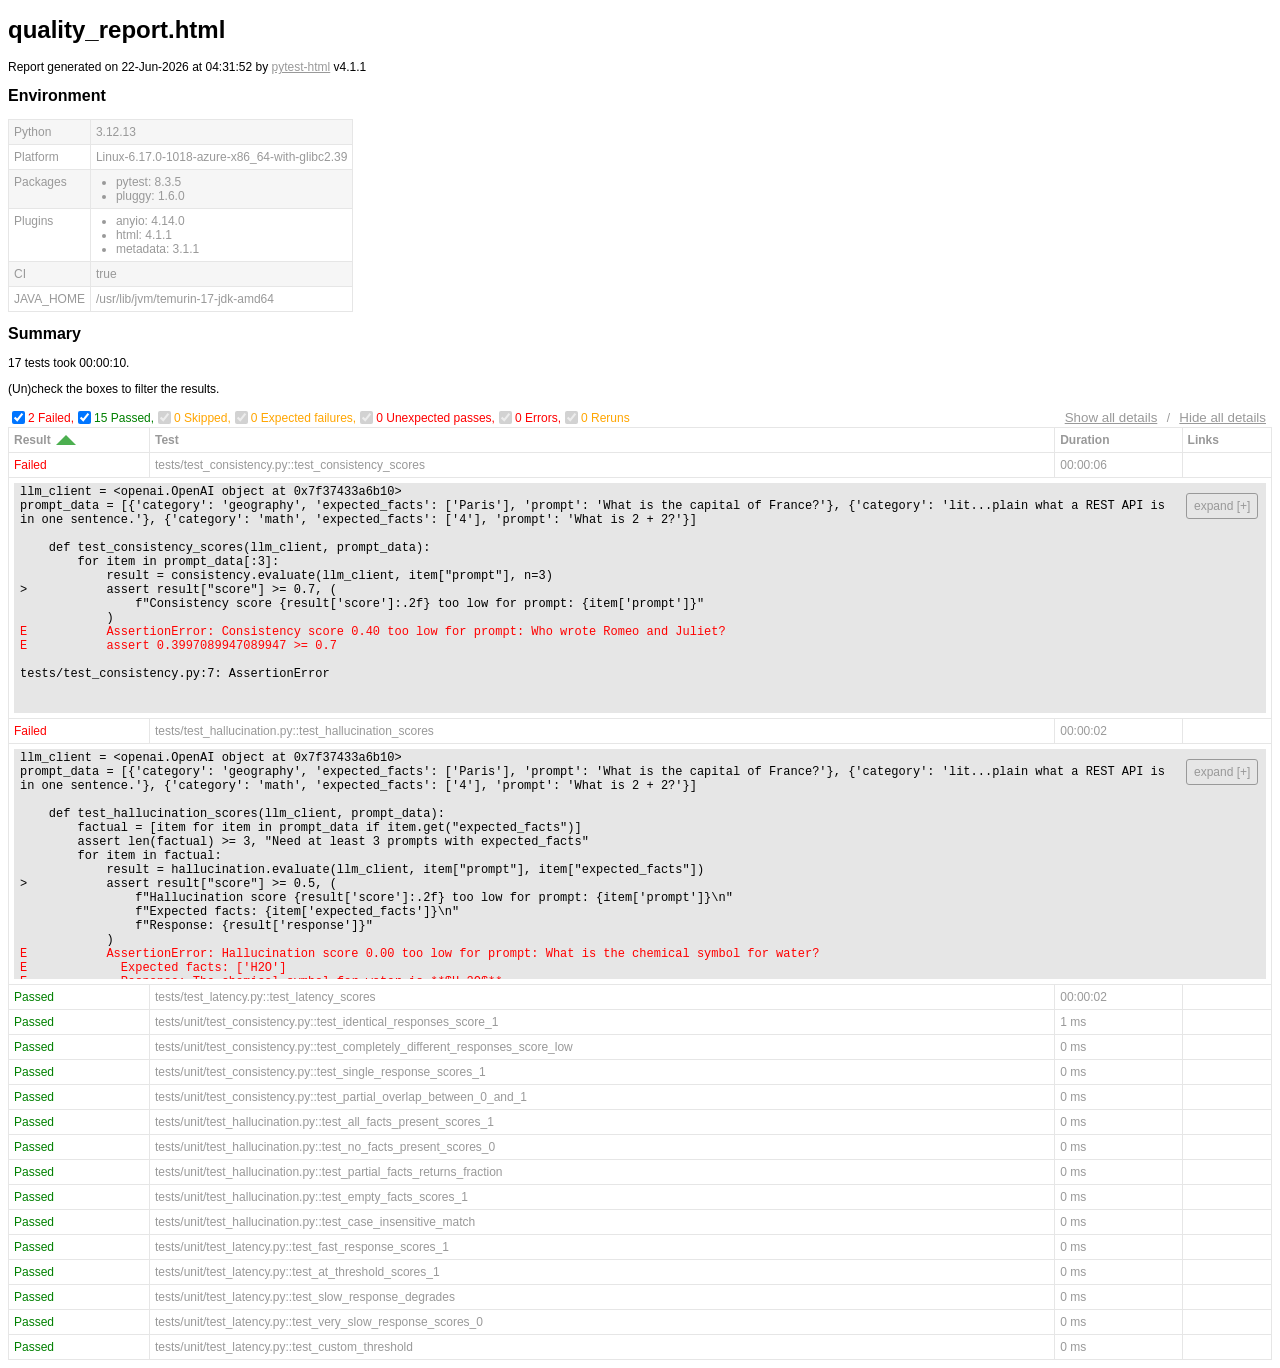
==== commit 38783f36: "deploy: 2e1e9d1af8d818aec9dcef6f1f93a70b87a3f098" ====
--- a/quality_report.html
+++ b/quality_report.html
@@ -328,7 +328,7 @@
   </head>
   <body>
     <h1 id="title">quality_report.html</h1>
-    <p>Report generated on 22-Jun-2026 at 04:27:46 by <a href="https://pypi.python.org/pypi/pytest-html">pytest-html</a>
+    <p>Report generated on 22-Jun-2026 at 04:31:52 by <a href="https://pypi.python.org/pypi/pytest-html">pytest-html</a>
         v4.1.1</p>
     <div id="environment-header">
       <h2>Environment</h2>
@@ -382,7 +382,7 @@
         <h2>Summary</h2>
         <div class="additional-summary prefix">
         </div>
-        <p class="run-count">17 tests took 00:00:03.</p>
+        <p class="run-count">17 tests took 00:00:10.</p>
         <p class="filter">(Un)check the boxes to filter the results.</p>
         <div class="summary__reload">
           <div class="summary__reload__button hidden" onclick="location.reload()">
@@ -393,9 +393,9 @@
         <div class="controls">
           <div class="filters">
             <input checked="true" class="filter" name="filter_checkbox" type="checkbox" data-test-result="failed" />
-            <span class="failed">3 Failed,</span>
+            <span class="failed">2 Failed,</span>
             <input checked="true" class="filter" name="filter_checkbox" type="checkbox" data-test-result="passed" />
-            <span class="passed">14 Passed,</span>
+            <span class="passed">15 Passed,</span>
             <input checked="true" class="filter" name="filter_checkbox" type="checkbox" data-test-result="skipped" disabled/>
             <span class="skipped">0 Skipped,</span>
             <input checked="true" class="filter" name="filter_checkbox" type="checkbox" data-test-result="xfailed" disabled/>
@@ -429,7 +429,7 @@
     </table>
   </body>
   <footer>
-    <div id="data-container" data-jsonblob="{&#34;environment&#34;: {&#34;Python&#34;: &#34;3.12.13&#34;, &#34;Platform&#34;: &#34;Linux-6.17.0-1018-azure-x86_64-with-glibc2.39&#34;, &#34;Packages&#34;: {&#34;pytest&#34;: &#34;8.3.5&#34;, &#34;pluggy&#34;: &#34;1.6.0&#34;}, &#34;Plugins&#34;: {&#34;anyio&#34;: &#34;4.14.0&#34;, &#34;html&#34;: &#34;4.1.1&#34;, &#34;metadata&#34;: &#34;3.1.1&#34;}, &#34;CI&#34;: &#34;true&#34;, &#34;JAVA_HOME&#34;: &#34;/usr/lib/jvm/temurin-17-jdk-amd64&#34;}, &#34;tests&#34;: {&#34;tests/test_consistency.py::test_consistency_scores&#34;: [{&#34;extras&#34;: [], &#34;result&#34;: &#34;Failed&#34;, &#34;testId&#34;: &#34;tests/test_consistency.py::test_consistency_scores&#34;, &#34;duration&#34;: &#34;00:00:01&#34;, &#34;resultsTableRow&#34;: [&#34;&lt;td class=\&#34;col-result\&#34;&gt;Failed&lt;/td&gt;&#34;, &#34;&lt;td class=\&#34;col-testId\&#34;&gt;tests/test_consistency.py::test_consistency_scores&lt;/td&gt;&#34;, &#34;&lt;td class=\&#34;col-duration\&#34;&gt;00:00:01&lt;/td&gt;&#34;, &#34;&lt;td class=\&#34;col-links\&#34;&gt;&lt;/td&gt;&#34;], &#34;log&#34;: &#34;llm_client = &amp;lt;openai.OpenAI object at 0x7fd64cedc6b0&amp;gt;\nprompt_data = [{&amp;#x27;category&amp;#x27;: &amp;#x27;geography&amp;#x27;, &amp;#x27;expected_facts&amp;#x27;: [&amp;#x27;Paris&amp;#x27;], &amp;#x27;prompt&amp;#x27;: &amp;#x27;What is the capital of France?&amp;#x27;}, {&amp;#x27;category&amp;#x27;: &amp;#x27;lit...plain what a REST API is in one sentence.&amp;#x27;}, {&amp;#x27;category&amp;#x27;: &amp;#x27;math&amp;#x27;, &amp;#x27;expected_facts&amp;#x27;: [&amp;#x27;4&amp;#x27;], &amp;#x27;prompt&amp;#x27;: &amp;#x27;What is 2 + 2?&amp;#x27;}]\n\n    def test_consistency_scores(llm_client, prompt_data):\n        for item in prompt_data[:3]:\n&amp;gt;           result = consistency.evaluate(llm_client, item[&amp;quot;prompt&amp;quot;], n=3)\n\ntests/test_consistency.py:6: \n_ _ _ _ _ _ _ _ _ _ _ _ _ _ _ _ _ _ _ _ _ _ _ _ _ _ _ _ _ _ _ _ _ _ _ _ _ _ _ _ \nevaluators/consistency.py:24: in evaluate\n    client.chat.completions.create(\n/opt/hostedtoolcache/Python/3.12.13/x64/lib/python3.12/site-packages/openai/_utils/_utils.py:298: in wrapper\n    return func(*args, **kwargs)\n/opt/hostedtoolcache/Python/3.12.13/x64/lib/python3.12/site-packages/openai/resources/chat/completions/completions.py:1251: in create\n    return self._post(\n/opt/hostedtoolcache/Python/3.12.13/x64/lib/python3.12/site-packages/openai/_base_client.py:1332: in post\n    return cast(ResponseT, self.request(cast_to, opts, stream=stream, stream_cls=stream_cls))\n_ _ _ _ _ _ _ _ _ _ _ _ _ _ _ _ _ _ _ _ _ _ _ _ _ _ _ _ _ _ _ _ _ _ _ _ _ _ _ _ \n\nself = &amp;lt;openai.OpenAI object at 0x7fd64cedc6b0&amp;gt;\ncast_to = &amp;lt;class &amp;#x27;openai.types.chat.chat_completion.ChatCompletion&amp;#x27;&amp;gt;\noptions = FinalRequestOptions(method=&amp;#x27;post&amp;#x27;, url=&amp;#x27;/chat/completions&amp;#x27;, params={}, headers=NOT_GIVEN, max_retries=NOT_GIVEN, timeo...&amp;#x27;messages&amp;#x27;: [{&amp;#x27;role&amp;#x27;: &amp;#x27;user&amp;#x27;, &amp;#x27;content&amp;#x27;: &amp;#x27;What is the capital of France?&amp;#x27;}], &amp;#x27;model&amp;#x27;: &amp;#x27;gpt-4.1-mini&amp;#x27;}, extra_json=None)\n\n    def request(\n        self,\n        cast_to: Type[ResponseT],\n        options: FinalRequestOptions,\n        *,\n        stream: bool = False,\n        stream_cls: type[_StreamT] | None = None,\n    ) -&amp;gt; ResponseT | _StreamT:\n        cast_to = self._maybe_override_cast_to(cast_to, options)\n    \n        # create a copy of the options we were given so that if the\n        # options are mutated later &amp;amp; we then retry, the retries are\n        # given the original options\n        input_options = model_copy(options)\n        if input_options.idempotency_key is None and input_options.method.lower() != &amp;quot;get&amp;quot;:\n            # ensure the idempotency key is reused between requests\n            input_options.idempotency_key = self._idempotency_key()\n    \n        response: httpx.Response | None = None\n        max_retries = input_options.get_max_retries(self.max_retries)\n    \n        retries_taken = 0\n        for retries_taken in range(max_retries + 1):\n            options = model_copy(input_options)\n            options = self._prepare_options(options)\n    \n            remaining_retries = max_retries - retries_taken\n            request = self._build_request(options, retries_taken=retries_taken)\n            self._prepare_request(request)\n    \n            kwargs: HttpxSendArgs = {}\n            custom_auth = self._custom_auth(options.security)\n            if custom_auth is not None:\n                kwargs[&amp;quot;auth&amp;quot;] = custom_auth\n    \n            if options.follow_redirects is not None:\n                kwargs[&amp;quot;follow_redirects&amp;quot;] = options.follow_redirects\n    \n            log.debug(&amp;quot;Sending HTTP Request: %s %s&amp;quot;, request.method, request.url)\n    \n            response = None\n            try:\n                response = self._send_request(\n                    request,\n                    stream=stream or self._should_stream_response_body(request=request),\n                    **kwargs,\n                )\n            except httpx.TimeoutException as err:\n                log.debug(&amp;quot;Encountered httpx.TimeoutException&amp;quot;, exc_info=True)\n    \n                if remaining_retries &amp;gt; 0:\n                    self._sleep_for_retry(\n                        retries_taken=retries_taken,\n                        max_retries=max_retries,\n                        options=input_options,\n                        response=None,\n                    )\n                    continue\n    \n                log.debug(&amp;quot;Raising timeout error&amp;quot;)\n                raise APITimeoutError(request=request) from err\n            except OpenAIError as err:\n                # Propagate OpenAIErrors as-is, without retrying or wrapping in APIConnectionError\n                raise err\n            except Exception as err:\n                log.debug(&amp;quot;Encountered Exception&amp;quot;, exc_info=True)\n    \n                if remaining_retries &amp;gt; 0:\n                    self._sleep_for_retry(\n                        retries_taken=retries_taken,\n                        max_retries=max_retries,\n                        options=input_options,\n                        response=None,\n                    )\n                    continue\n    \n                log.debug(&amp;quot;Raising connection error&amp;quot;)\n                raise APIConnectionError(request=request) from err\n    \n            log.debug(\n                &amp;#x27;HTTP Response: %s %s &amp;quot;%i %s&amp;quot; %s&amp;#x27;,\n                request.method,\n                request.url,\n                response.status_code,\n                response.reason_phrase,\n                response.headers,\n            )\n            log.debug(&amp;quot;request_id: %s&amp;quot;, response.headers.get(&amp;quot;x-request-id&amp;quot;))\n    \n            try:\n                response.raise_for_status()\n            except httpx.HTTPStatusError as err:  # thrown on 4xx and 5xx status code\n                log.debug(&amp;quot;Encountered httpx.HTTPStatusError&amp;quot;, exc_info=True)\n    \n                if remaining_retries &amp;gt; 0 and self._should_retry(err.response):\n                    err.response.close()\n                    self._sleep_for_retry(\n                        retries_taken=retries_taken,\n                        max_retries=max_retries,\n                        options=input_options,\n                        response=response,\n                    )\n                    continue\n    \n                # If the response is streamed then we need to explicitly read the response\n                # to completion before attempting to access the response text.\n                if not err.response.is_closed:\n                    err.response.read()\n    \n                log.debug(&amp;quot;Re-raising status error&amp;quot;)\n&amp;gt;               raise self._make_status_error_from_response(err.response) from None\nE               openai.PermissionDeniedError: Error code: 403 - {&amp;#x27;error&amp;#x27;: {&amp;#x27;message&amp;#x27;: &amp;quot;team not allowed to access model. This team can only access models=[&amp;#x27;qwen3.6-35b-a3b&amp;#x27;]. Tried to access gpt-4.1-mini&amp;quot;, &amp;#x27;type&amp;#x27;: &amp;#x27;team_model_access_denied&amp;#x27;, &amp;#x27;param&amp;#x27;: &amp;#x27;model&amp;#x27;, &amp;#x27;code&amp;#x27;: &amp;#x27;403&amp;#x27;}}\n\n/opt/hostedtoolcache/Python/3.12.13/x64/lib/python3.12/site-packages/openai/_base_client.py:1105: PermissionDeniedError\n&#34;}], &#34;tests/test_hallucination.py::test_hallucination_scores&#34;: [{&#34;extras&#34;: [], &#34;result&#34;: &#34;Failed&#34;, &#34;testId&#34;: &#34;tests/test_hallucination.py::test_hallucination_scores&#34;, &#34;duration&#34;: &#34;850 ms&#34;, &#34;resultsTableRow&#34;: [&#34;&lt;td class=\&#34;col-result\&#34;&gt;Failed&lt;/td&gt;&#34;, &#34;&lt;td class=\&#34;col-testId\&#34;&gt;tests/test_hallucination.py::test_hallucination_scores&lt;/td&gt;&#34;, &#34;&lt;td class=\&#34;col-duration\&#34;&gt;850 ms&lt;/td&gt;&#34;, &#34;&lt;td class=\&#34;col-links\&#34;&gt;&lt;/td&gt;&#34;], &#34;log&#34;: &#34;llm_client = &amp;lt;openai.OpenAI object at 0x7fd64cedc6b0&amp;gt;\nprompt_data = [{&amp;#x27;category&amp;#x27;: &amp;#x27;geography&amp;#x27;, &amp;#x27;expected_facts&amp;#x27;: [&amp;#x27;Paris&amp;#x27;], &amp;#x27;prompt&amp;#x27;: &amp;#x27;What is the capital of France?&amp;#x27;}, {&amp;#x27;category&amp;#x27;: &amp;#x27;lit...plain what a REST API is in one sentence.&amp;#x27;}, {&amp;#x27;category&amp;#x27;: &amp;#x27;math&amp;#x27;, &amp;#x27;expected_facts&amp;#x27;: [&amp;#x27;4&amp;#x27;], &amp;#x27;prompt&amp;#x27;: &amp;#x27;What is 2 + 2?&amp;#x27;}]\n\n    def test_hallucination_scores(llm_client, prompt_data):\n        factual = [item for item in prompt_data if item.get(&amp;quot;expected_facts&amp;quot;)]\n        assert len(factual) &amp;gt;= 3, &amp;quot;Need at least 3 prompts with expected_facts&amp;quot;\n        for item in factual:\n&amp;gt;           result = hallucination.evaluate(llm_client, item[&amp;quot;prompt&amp;quot;], item[&amp;quot;expected_facts&amp;quot;])\n\ntests/test_hallucination.py:9: \n_ _ _ _ _ _ _ _ _ _ _ _ _ _ _ _ _ _ _ _ _ _ _ _ _ _ _ _ _ _ _ _ _ _ _ _ _ _ _ _ \nevaluators/hallucination.py:10: in evaluate\n    response = client.chat.completions.create(\n/opt/hostedtoolcache/Python/3.12.13/x64/lib/python3.12/site-packages/openai/_utils/_utils.py:298: in wrapper\n    return func(*args, **kwargs)\n/opt/hostedtoolcache/Python/3.12.13/x64/lib/python3.12/site-packages/openai/resources/chat/completions/completions.py:1251: in create\n    return self._post(\n/opt/hostedtoolcache/Python/3.12.13/x64/lib/python3.12/site-packages/openai/_base_client.py:1332: in post\n    return cast(ResponseT, self.request(cast_to, opts, stream=stream, stream_cls=stream_cls))\n_ _ _ _ _ _ _ _ _ _ _ _ _ _ _ _ _ _ _ _ _ _ _ _ _ _ _ _ _ _ _ _ _ _ _ _ _ _ _ _ \n\nself = &amp;lt;openai.OpenAI object at 0x7fd64cedc6b0&amp;gt;\ncast_to = &amp;lt;class &amp;#x27;openai.types.chat.chat_completion.ChatCompletion&amp;#x27;&amp;gt;\noptions = FinalRequestOptions(method=&amp;#x27;post&amp;#x27;, url=&amp;#x27;/chat/completions&amp;#x27;, params={}, headers=NOT_GIVEN, max_retries=NOT_GIVEN, timeo...&amp;#x27;messages&amp;#x27;: [{&amp;#x27;role&amp;#x27;: &amp;#x27;user&amp;#x27;, &amp;#x27;content&amp;#x27;: &amp;#x27;What is the capital of France?&amp;#x27;}], &amp;#x27;model&amp;#x27;: &amp;#x27;gpt-4.1-mini&amp;#x27;}, extra_json=None)\n\n    def request(\n        self,\n        cast_to: Type[ResponseT],\n        options: FinalRequestOptions,\n        *,\n        stream: bool = False,\n        stream_cls: type[_StreamT] | None = None,\n    ) -&amp;gt; ResponseT | _StreamT:\n        cast_to = self._maybe_override_cast_to(cast_to, options)\n    \n        # create a copy of the options we were given so that if the\n        # options are mutated later &amp;amp; we then retry, the retries are\n        # given the original options\n        input_options = model_copy(options)\n        if input_options.idempotency_key is None and input_options.method.lower() != &amp;quot;get&amp;quot;:\n            # ensure the idempotency key is reused between requests\n            input_options.idempotency_key = self._idempotency_key()\n    \n        response: httpx.Response | None = None\n        max_retries = input_options.get_max_retries(self.max_retries)\n    \n        retries_taken = 0\n        for retries_taken in range(max_retries + 1):\n            options = model_copy(input_options)\n            options = self._prepare_options(options)\n    \n            remaining_retries = max_retries - retries_taken\n            request = self._build_request(options, retries_taken=retries_taken)\n            self._prepare_request(request)\n    \n            kwargs: HttpxSendArgs = {}\n            custom_auth = self._custom_auth(options.security)\n            if custom_auth is not None:\n                kwargs[&amp;quot;auth&amp;quot;] = custom_auth\n    \n            if options.follow_redirects is not None:\n                kwargs[&amp;quot;follow_redirects&amp;quot;] = options.follow_redirects\n    \n            log.debug(&amp;quot;Sending HTTP Request: %s %s&amp;quot;, request.method, request.url)\n    \n            response = None\n            try:\n                response = self._send_request(\n                    request,\n                    stream=stream or self._should_stream_response_body(request=request),\n                    **kwargs,\n                )\n            except httpx.TimeoutException as err:\n                log.debug(&amp;quot;Encountered httpx.TimeoutException&amp;quot;, exc_info=True)\n    \n                if remaining_retries &amp;gt; 0:\n                    self._sleep_for_retry(\n                        retries_taken=retries_taken,\n                        max_retries=max_retries,\n                        options=input_options,\n                        response=None,\n                    )\n                    continue\n    \n                log.debug(&amp;quot;Raising timeout error&amp;quot;)\n                raise APITimeoutError(request=request) from err\n            except OpenAIError as err:\n                # Propagate OpenAIErrors as-is, without retrying or wrapping in APIConnectionError\n                raise err\n            except Exception as err:\n                log.debug(&amp;quot;Encountered Exception&amp;quot;, exc_info=True)\n    \n                if remaining_retries &amp;gt; 0:\n                    self._sleep_for_retry(\n                        retries_taken=retries_taken,\n                        max_retries=max_retries,\n                        options=input_options,\n                        response=None,\n                    )\n                    continue\n    \n                log.debug(&amp;quot;Raising connection error&amp;quot;)\n                raise APIConnectionError(request=request) from err\n    \n            log.debug(\n                &amp;#x27;HTTP Response: %s %s &amp;quot;%i %s&amp;quot; %s&amp;#x27;,\n                request.method,\n                request.url,\n                response.status_code,\n                response.reason_phrase,\n                response.headers,\n            )\n            log.debug(&amp;quot;request_id: %s&amp;quot;, response.headers.get(&amp;quot;x-request-id&amp;quot;))\n    \n            try:\n                response.raise_for_status()\n            except httpx.HTTPStatusError as err:  # thrown on 4xx and 5xx status code\n                log.debug(&amp;quot;Encountered httpx.HTTPStatusError&amp;quot;, exc_info=True)\n    \n                if remaining_retries &amp;gt; 0 and self._should_retry(err.response):\n                    err.response.close()\n                    self._sleep_for_retry(\n                        retries_taken=retries_taken,\n                        max_retries=max_retries,\n                        options=input_options,\n                        response=response,\n                    )\n                    continue\n    \n                # If the response is streamed then we need to explicitly read the response\n                # to completion before attempting to access the response text.\n                if not err.response.is_closed:\n                    err.response.read()\n    \n                log.debug(&amp;quot;Re-raising status error&amp;quot;)\n&amp;gt;               raise self._make_status_error_from_response(err.response) from None\nE               openai.PermissionDeniedError: Error code: 403 - {&amp;#x27;error&amp;#x27;: {&amp;#x27;message&amp;#x27;: &amp;quot;team not allowed to access model. This team can only access models=[&amp;#x27;qwen3.6-35b-a3b&amp;#x27;]. Tried to access gpt-4.1-mini&amp;quot;, &amp;#x27;type&amp;#x27;: &amp;#x27;team_model_access_denied&amp;#x27;, &amp;#x27;param&amp;#x27;: &amp;#x27;model&amp;#x27;, &amp;#x27;code&amp;#x27;: &amp;#x27;403&amp;#x27;}}\n\n/opt/hostedtoolcache/Python/3.12.13/x64/lib/python3.12/site-packages/openai/_base_client.py:1105: PermissionDeniedError\n&#34;}], &#34;tests/test_latency.py::test_latency_scores&#34;: [{&#34;extras&#34;: [], &#34;result&#34;: &#34;Failed&#34;, &#34;testId&#34;: &#34;tests/test_latency.py::test_latency_scores&#34;, &#34;duration&#34;: &#34;244 ms&#34;, &#34;resultsTableRow&#34;: [&#34;&lt;td class=\&#34;col-result\&#34;&gt;Failed&lt;/td&gt;&#34;, &#34;&lt;td class=\&#34;col-testId\&#34;&gt;tests/test_latency.py::test_latency_scores&lt;/td&gt;&#34;, &#34;&lt;td class=\&#34;col-duration\&#34;&gt;244 ms&lt;/td&gt;&#34;, &#34;&lt;td class=\&#34;col-links\&#34;&gt;&lt;/td&gt;&#34;], &#34;log&#34;: &#34;llm_client = &amp;lt;openai.OpenAI object at 0x7fd64cedc6b0&amp;gt;\nprompt_data = [{&amp;#x27;category&amp;#x27;: &amp;#x27;geography&amp;#x27;, &amp;#x27;expected_facts&amp;#x27;: [&amp;#x27;Paris&amp;#x27;], &amp;#x27;prompt&amp;#x27;: &amp;#x27;What is the capital of France?&amp;#x27;}, {&amp;#x27;category&amp;#x27;: &amp;#x27;lit...plain what a REST API is in one sentence.&amp;#x27;}, {&amp;#x27;category&amp;#x27;: &amp;#x27;math&amp;#x27;, &amp;#x27;expected_facts&amp;#x27;: [&amp;#x27;4&amp;#x27;], &amp;#x27;prompt&amp;#x27;: &amp;#x27;What is 2 + 2?&amp;#x27;}]\n\n    def test_latency_scores(llm_client, prompt_data):\n        for item in prompt_data[:3]:\n&amp;gt;           result = latency.evaluate(llm_client, item[&amp;quot;prompt&amp;quot;])\n\ntests/test_latency.py:7: \n_ _ _ _ _ _ _ _ _ _ _ _ _ _ _ _ _ _ _ _ _ _ _ _ _ _ _ _ _ _ _ _ _ _ _ _ _ _ _ _ \nevaluators/latency.py:12: in evaluate\n    response = client.chat.completions.create(\n/opt/hostedtoolcache/Python/3.12.13/x64/lib/python3.12/site-packages/openai/_utils/_utils.py:298: in wrapper\n    return func(*args, **kwargs)\n/opt/hostedtoolcache/Python/3.12.13/x64/lib/python3.12/site-packages/openai/resources/chat/completions/completions.py:1251: in create\n    return self._post(\n/opt/hostedtoolcache/Python/3.12.13/x64/lib/python3.12/site-packages/openai/_base_client.py:1332: in post\n    return cast(ResponseT, self.request(cast_to, opts, stream=stream, stream_cls=stream_cls))\n_ _ _ _ _ _ _ _ _ _ _ _ _ _ _ _ _ _ _ _ _ _ _ _ _ _ _ _ _ _ _ _ _ _ _ _ _ _ _ _ \n\nself = &amp;lt;openai.OpenAI object at 0x7fd64cedc6b0&amp;gt;\ncast_to = &amp;lt;class &amp;#x27;openai.types.chat.chat_completion.ChatCompletion&amp;#x27;&amp;gt;\noptions = FinalRequestOptions(method=&amp;#x27;post&amp;#x27;, url=&amp;#x27;/chat/completions&amp;#x27;, params={}, headers=NOT_GIVEN, max_retries=NOT_GIVEN, timeo...&amp;#x27;messages&amp;#x27;: [{&amp;#x27;role&amp;#x27;: &amp;#x27;user&amp;#x27;, &amp;#x27;content&amp;#x27;: &amp;#x27;What is the capital of France?&amp;#x27;}], &amp;#x27;model&amp;#x27;: &amp;#x27;gpt-4.1-mini&amp;#x27;}, extra_json=None)\n\n    def request(\n        self,\n        cast_to: Type[ResponseT],\n        options: FinalRequestOptions,\n        *,\n        stream: bool = False,\n        stream_cls: type[_StreamT] | None = None,\n    ) -&amp;gt; ResponseT | _StreamT:\n        cast_to = self._maybe_override_cast_to(cast_to, options)\n    \n        # create a copy of the options we were given so that if the\n        # options are mutated later &amp;amp; we then retry, the retries are\n        # given the original options\n        input_options = model_copy(options)\n        if input_options.idempotency_key is None and input_options.method.lower() != &amp;quot;get&amp;quot;:\n            # ensure the idempotency key is reused between requests\n            input_options.idempotency_key = self._idempotency_key()\n    \n        response: httpx.Response | None = None\n        max_retries = input_options.get_max_retries(self.max_retries)\n    \n        retries_taken = 0\n        for retries_taken in range(max_retries + 1):\n            options = model_copy(input_options)\n            options = self._prepare_options(options)\n    \n            remaining_retries = max_retries - retries_taken\n            request = self._build_request(options, retries_taken=retries_taken)\n            self._prepare_request(request)\n    \n            kwargs: HttpxSendArgs = {}\n            custom_auth = self._custom_auth(options.security)\n            if custom_auth is not None:\n                kwargs[&amp;quot;auth&amp;quot;] = custom_auth\n    \n            if options.follow_redirects is not None:\n                kwargs[&amp;quot;follow_redirects&amp;quot;] = options.follow_redirects\n    \n            log.debug(&amp;quot;Sending HTTP Request: %s %s&amp;quot;, request.method, request.url)\n    \n            response = None\n            try:\n                response = self._send_request(\n                    request,\n                    stream=stream or self._should_stream_response_body(request=request),\n                    **kwargs,\n                )\n            except httpx.TimeoutException as err:\n                log.debug(&amp;quot;Encountered httpx.TimeoutException&amp;quot;, exc_info=True)\n    \n                if remaining_retries &amp;gt; 0:\n                    self._sleep_for_retry(\n                        retries_taken=retries_taken,\n                        max_retries=max_retries,\n                        options=input_options,\n                        response=None,\n                    )\n                    continue\n    \n                log.debug(&amp;quot;Raising timeout error&amp;quot;)\n                raise APITimeoutError(request=request) from err\n            except OpenAIError as err:\n                # Propagate OpenAIErrors as-is, without retrying or wrapping in APIConnectionError\n                raise err\n            except Exception as err:\n                log.debug(&amp;quot;Encountered Exception&amp;quot;, exc_info=True)\n    \n                if remaining_retries &amp;gt; 0:\n                    self._sleep_for_retry(\n                        retries_taken=retries_taken,\n                        max_retries=max_retries,\n                        options=input_options,\n                        response=None,\n                    )\n                    continue\n    \n                log.debug(&amp;quot;Raising connection error&amp;quot;)\n                raise APIConnectionError(request=request) from err\n    \n            log.debug(\n                &amp;#x27;HTTP Response: %s %s &amp;quot;%i %s&amp;quot; %s&amp;#x27;,\n                request.method,\n                request.url,\n                response.status_code,\n                response.reason_phrase,\n                response.headers,\n            )\n            log.debug(&amp;quot;request_id: %s&amp;quot;, response.headers.get(&amp;quot;x-request-id&amp;quot;))\n    \n            try:\n                response.raise_for_status()\n            except httpx.HTTPStatusError as err:  # thrown on 4xx and 5xx status code\n                log.debug(&amp;quot;Encountered httpx.HTTPStatusError&amp;quot;, exc_info=True)\n    \n                if remaining_retries &amp;gt; 0 and self._should_retry(err.response):\n                    err.response.close()\n                    self._sleep_for_retry(\n                        retries_taken=retries_taken,\n                        max_retries=max_retries,\n                        options=input_options,\n                        response=response,\n                    )\n                    continue\n    \n                # If the response is streamed then we need to explicitly read the response\n                # to completion before attempting to access the response text.\n                if not err.response.is_closed:\n                    err.response.read()\n    \n                log.debug(&amp;quot;Re-raising status error&amp;quot;)\n&amp;gt;               raise self._make_status_error_from_response(err.response) from None\nE               openai.PermissionDeniedError: Error code: 403 - {&amp;#x27;error&amp;#x27;: {&amp;#x27;message&amp;#x27;: &amp;quot;team not allowed to access model. This team can only access models=[&amp;#x27;qwen3.6-35b-a3b&amp;#x27;]. Tried to access gpt-4.1-mini&amp;quot;, &amp;#x27;type&amp;#x27;: &amp;#x27;team_model_access_denied&amp;#x27;, &amp;#x27;param&amp;#x27;: &amp;#x27;model&amp;#x27;, &amp;#x27;code&amp;#x27;: &amp;#x27;403&amp;#x27;}}\n\n/opt/hostedtoolcache/Python/3.12.13/x64/lib/python3.12/site-packages/openai/_base_client.py:1105: PermissionDeniedError\n&#34;}], &#34;tests/unit/test_consistency.py::test_identical_responses_score_1&#34;: [{&#34;extras&#34;: [], &#34;result&#34;: &#34;Passed&#34;, &#34;testId&#34;: &#34;tests/unit/test_consistency.py::test_identical_responses_score_1&#34;, &#34;duration&#34;: &#34;1 ms&#34;, &#34;resultsTableRow&#34;: [&#34;&lt;td class=\&#34;col-result\&#34;&gt;Passed&lt;/td&gt;&#34;, &#34;&lt;td class=\&#34;col-testId\&#34;&gt;tests/unit/test_consistency.py::test_identical_responses_score_1&lt;/td&gt;&#34;, &#34;&lt;td class=\&#34;col-duration\&#34;&gt;1 ms&lt;/td&gt;&#34;, &#34;&lt;td class=\&#34;col-links\&#34;&gt;&lt;/td&gt;&#34;], &#34;log&#34;: &#34;No log output captured.&#34;}], &#34;tests/unit/test_consistency.py::test_completely_different_responses_score_low&#34;: [{&#34;extras&#34;: [], &#34;result&#34;: &#34;Passed&#34;, &#34;testId&#34;: &#34;tests/unit/test_consistency.py::test_completely_different_responses_score_low&#34;, &#34;duration&#34;: &#34;0 ms&#34;, &#34;resultsTableRow&#34;: [&#34;&lt;td class=\&#34;col-result\&#34;&gt;Passed&lt;/td&gt;&#34;, &#34;&lt;td class=\&#34;col-testId\&#34;&gt;tests/unit/test_consistency.py::test_completely_different_responses_score_low&lt;/td&gt;&#34;, &#34;&lt;td class=\&#34;col-duration\&#34;&gt;0 ms&lt;/td&gt;&#34;, &#34;&lt;td class=\&#34;col-links\&#34;&gt;&lt;/td&gt;&#34;], &#34;log&#34;: &#34;No log output captured.&#34;}], &#34;tests/unit/test_consistency.py::test_single_response_scores_1&#34;: [{&#34;extras&#34;: [], &#34;result&#34;: &#34;Passed&#34;, &#34;testId&#34;: &#34;tests/unit/test_consistency.py::test_single_response_scores_1&#34;, &#34;duration&#34;: &#34;0 ms&#34;, &#34;resultsTableRow&#34;: [&#34;&lt;td class=\&#34;col-result\&#34;&gt;Passed&lt;/td&gt;&#34;, &#34;&lt;td class=\&#34;col-testId\&#34;&gt;tests/unit/test_consistency.py::test_single_response_scores_1&lt;/td&gt;&#34;, &#34;&lt;td class=\&#34;col-duration\&#34;&gt;0 ms&lt;/td&gt;&#34;, &#34;&lt;td class=\&#34;col-links\&#34;&gt;&lt;/td&gt;&#34;], &#34;log&#34;: &#34;No log output captured.&#34;}], &#34;tests/unit/test_consistency.py::test_partial_overlap_between_0_and_1&#34;: [{&#34;extras&#34;: [], &#34;result&#34;: &#34;Passed&#34;, &#34;testId&#34;: &#34;tests/unit/test_consistency.py::test_partial_overlap_between_0_and_1&#34;, &#34;duration&#34;: &#34;0 ms&#34;, &#34;resultsTableRow&#34;: [&#34;&lt;td class=\&#34;col-result\&#34;&gt;Passed&lt;/td&gt;&#34;, &#34;&lt;td class=\&#34;col-testId\&#34;&gt;tests/unit/test_consistency.py::test_partial_overlap_between_0_and_1&lt;/td&gt;&#34;, &#34;&lt;td class=\&#34;col-duration\&#34;&gt;0 ms&lt;/td&gt;&#34;, &#34;&lt;td class=\&#34;col-links\&#34;&gt;&lt;/td&gt;&#34;], &#34;log&#34;: &#34;No log output captured.&#34;}], &#34;tests/unit/test_hallucination.py::test_all_facts_present_scores_1&#34;: [{&#34;extras&#34;: [], &#34;result&#34;: &#34;Passed&#34;, &#34;testId&#34;: &#34;tests/unit/test_hallucination.py::test_all_facts_present_scores_1&#34;, &#34;duration&#34;: &#34;0 ms&#34;, &#34;resultsTableRow&#34;: [&#34;&lt;td class=\&#34;col-result\&#34;&gt;Passed&lt;/td&gt;&#34;, &#34;&lt;td class=\&#34;col-testId\&#34;&gt;tests/unit/test_hallucination.py::test_all_facts_present_scores_1&lt;/td&gt;&#34;, &#34;&lt;td class=\&#34;col-duration\&#34;&gt;0 ms&lt;/td&gt;&#34;, &#34;&lt;td class=\&#34;col-links\&#34;&gt;&lt;/td&gt;&#34;], &#34;log&#34;: &#34;No log output captured.&#34;}], &#34;tests/unit/test_hallucination.py::test_no_facts_present_scores_0&#34;: [{&#34;extras&#34;: [], &#34;result&#34;: &#34;Passed&#34;, &#34;testId&#34;: &#34;tests/unit/test_hallucination.py::test_no_facts_present_scores_0&#34;, &#34;duration&#34;: &#34;0 ms&#34;, &#34;resultsTableRow&#34;: [&#34;&lt;td class=\&#34;col-result\&#34;&gt;Passed&lt;/td&gt;&#34;, &#34;&lt;td class=\&#34;col-testId\&#34;&gt;tests/unit/test_hallucination.py::test_no_facts_present_scores_0&lt;/td&gt;&#34;, &#34;&lt;td class=\&#34;col-duration\&#34;&gt;0 ms&lt;/td&gt;&#34;, &#34;&lt;td class=\&#34;col-links\&#34;&gt;&lt;/td&gt;&#34;], &#34;log&#34;: &#34;No log output captured.&#34;}], &#34;tests/unit/test_hallucination.py::test_partial_facts_returns_fraction&#34;: [{&#34;extras&#34;: [], &#34;result&#34;: &#34;Passed&#34;, &#34;testId&#34;: &#34;tests/unit/test_hallucination.py::test_partial_facts_returns_fraction&#34;, &#34;duration&#34;: &#34;0 ms&#34;, &#34;resultsTableRow&#34;: [&#34;&lt;td class=\&#34;col-result\&#34;&gt;Passed&lt;/td&gt;&#34;, &#34;&lt;td class=\&#34;col-testId\&#34;&gt;tests/unit/test_hallucination.py::test_partial_facts_returns_fraction&lt;/td&gt;&#34;, &#34;&lt;td class=\&#34;col-duration\&#34;&gt;0 ms&lt;/td&gt;&#34;, &#34;&lt;td class=\&#34;col-links\&#34;&gt;&lt;/td&gt;&#34;], &#34;log&#34;: &#34;No log output captured.&#34;}], &#34;tests/unit/test_hallucination.py::test_empty_facts_scores_1&#34;: [{&#34;extras&#34;: [], &#34;result&#34;: &#34;Passed&#34;, &#34;testId&#34;: &#34;tests/unit/test_hallucination.py::test_empty_facts_scores_1&#34;, &#34;duration&#34;: &#34;0 ms&#34;, &#34;resultsTableRow&#34;: [&#34;&lt;td class=\&#34;col-result\&#34;&gt;Passed&lt;/td&gt;&#34;, &#34;&lt;td class=\&#34;col-testId\&#34;&gt;tests/unit/test_hallucination.py::test_empty_facts_scores_1&lt;/td&gt;&#34;, &#34;&lt;td class=\&#34;col-duration\&#34;&gt;0 ms&lt;/td&gt;&#34;, &#34;&lt;td class=\&#34;col-links\&#34;&gt;&lt;/td&gt;&#34;], &#34;log&#34;: &#34;No log output captured.&#34;}], &#34;tests/unit/test_hallucination.py::test_case_insensitive_match&#34;: [{&#34;extras&#34;: [], &#34;result&#34;: &#34;Passed&#34;, &#34;testId&#34;: &#34;tests/unit/test_hallucination.py::test_case_insensitive_match&#34;, &#34;duration&#34;: &#34;0 ms&#34;, &#34;resultsTableRow&#34;: [&#34;&lt;td class=\&#34;col-result\&#34;&gt;Passed&lt;/td&gt;&#34;, &#34;&lt;td class=\&#34;col-testId\&#34;&gt;tests/unit/test_hallucination.py::test_case_insensitive_match&lt;/td&gt;&#34;, &#34;&lt;td class=\&#34;col-duration\&#34;&gt;0 ms&lt;/td&gt;&#34;, &#34;&lt;td class=\&#34;col-links\&#34;&gt;&lt;/td&gt;&#34;], &#34;log&#34;: &#34;No log output captured.&#34;}], &#34;tests/unit/test_latency.py::test_fast_response_scores_1&#34;: [{&#34;extras&#34;: [], &#34;result&#34;: &#34;Passed&#34;, &#34;testId&#34;: &#34;tests/unit/test_latency.py::test_fast_response_scores_1&#34;, &#34;duration&#34;: &#34;0 ms&#34;, &#34;resultsTableRow&#34;: [&#34;&lt;td class=\&#34;col-result\&#34;&gt;Passed&lt;/td&gt;&#34;, &#34;&lt;td class=\&#34;col-testId\&#34;&gt;tests/unit/test_latency.py::test_fast_response_scores_1&lt;/td&gt;&#34;, &#34;&lt;td class=\&#34;col-duration\&#34;&gt;0 ms&lt;/td&gt;&#34;, &#34;&lt;td class=\&#34;col-links\&#34;&gt;&lt;/td&gt;&#34;], &#34;log&#34;: &#34;No log output captured.&#34;}], &#34;tests/unit/test_latency.py::test_at_threshold_scores_1&#34;: [{&#34;extras&#34;: [], &#34;result&#34;: &#34;Passed&#34;, &#34;testId&#34;: &#34;tests/unit/test_latency.py::test_at_threshold_scores_1&#34;, &#34;duration&#34;: &#34;0 ms&#34;, &#34;resultsTableRow&#34;: [&#34;&lt;td class=\&#34;col-result\&#34;&gt;Passed&lt;/td&gt;&#34;, &#34;&lt;td class=\&#34;col-testId\&#34;&gt;tests/unit/test_latency.py::test_at_threshold_scores_1&lt;/td&gt;&#34;, &#34;&lt;td class=\&#34;col-duration\&#34;&gt;0 ms&lt;/td&gt;&#34;, &#34;&lt;td class=\&#34;col-links\&#34;&gt;&lt;/td&gt;&#34;], &#34;log&#34;: &#34;No log output captured.&#34;}], &#34;tests/unit/test_latency.py::test_slow_response_degrades&#34;: [{&#34;extras&#34;: [], &#34;result&#34;: &#34;Passed&#34;, &#34;testId&#34;: &#34;tests/unit/test_latency.py::test_slow_response_degrades&#34;, &#34;duration&#34;: &#34;0 ms&#34;, &#34;resultsTableRow&#34;: [&#34;&lt;td class=\&#34;col-result\&#34;&gt;Passed&lt;/td&gt;&#34;, &#34;&lt;td class=\&#34;col-testId\&#34;&gt;tests/unit/test_latency.py::test_slow_response_degrades&lt;/td&gt;&#34;, &#34;&lt;td class=\&#34;col-duration\&#34;&gt;0 ms&lt;/td&gt;&#34;, &#34;&lt;td class=\&#34;col-links\&#34;&gt;&lt;/td&gt;&#34;], &#34;log&#34;: &#34;No log output captured.&#34;}], &#34;tests/unit/test_latency.py::test_very_slow_response_scores_0&#34;: [{&#34;extras&#34;: [], &#34;result&#34;: &#34;Passed&#34;, &#34;testId&#34;: &#34;tests/unit/test_latency.py::test_very_slow_response_scores_0&#34;, &#34;duration&#34;: &#34;0 ms&#34;, &#34;resultsTableRow&#34;: [&#34;&lt;td class=\&#34;col-result\&#34;&gt;Passed&lt;/td&gt;&#34;, &#34;&lt;td class=\&#34;col-testId\&#34;&gt;tests/unit/test_latency.py::test_very_slow_response_scores_0&lt;/td&gt;&#34;, &#34;&lt;td class=\&#34;col-duration\&#34;&gt;0 ms&lt;/td&gt;&#34;, &#34;&lt;td class=\&#34;col-links\&#34;&gt;&lt;/td&gt;&#34;], &#34;log&#34;: &#34;No log output captured.&#34;}], &#34;tests/unit/test_latency.py::test_custom_threshold&#34;: [{&#34;extras&#34;: [], &#34;result&#34;: &#34;Passed&#34;, &#34;testId&#34;: &#34;tests/unit/test_latency.py::test_custom_threshold&#34;, &#34;duration&#34;: &#34;0 ms&#34;, &#34;resultsTableRow&#34;: [&#34;&lt;td class=\&#34;col-result\&#34;&gt;Passed&lt;/td&gt;&#34;, &#34;&lt;td class=\&#34;col-testId\&#34;&gt;tests/unit/test_latency.py::test_custom_threshold&lt;/td&gt;&#34;, &#34;&lt;td class=\&#34;col-duration\&#34;&gt;0 ms&lt;/td&gt;&#34;, &#34;&lt;td class=\&#34;col-links\&#34;&gt;&lt;/td&gt;&#34;], &#34;log&#34;: &#34;No log output captured.&#34;}]}, &#34;renderCollapsed&#34;: [&#34;passed&#34;], &#34;initialSort&#34;: &#34;result&#34;, &#34;title&#34;: &#34;quality_report.html&#34;}"></div>
+    <div id="data-container" data-jsonblob="{&#34;environment&#34;: {&#34;Python&#34;: &#34;3.12.13&#34;, &#34;Platform&#34;: &#34;Linux-6.17.0-1018-azure-x86_64-with-glibc2.39&#34;, &#34;Packages&#34;: {&#34;pytest&#34;: &#34;8.3.5&#34;, &#34;pluggy&#34;: &#34;1.6.0&#34;}, &#34;Plugins&#34;: {&#34;anyio&#34;: &#34;4.14.0&#34;, &#34;html&#34;: &#34;4.1.1&#34;, &#34;metadata&#34;: &#34;3.1.1&#34;}, &#34;CI&#34;: &#34;true&#34;, &#34;JAVA_HOME&#34;: &#34;/usr/lib/jvm/temurin-17-jdk-amd64&#34;}, &#34;tests&#34;: {&#34;tests/test_consistency.py::test_consistency_scores&#34;: [{&#34;extras&#34;: [], &#34;result&#34;: &#34;Failed&#34;, &#34;testId&#34;: &#34;tests/test_consistency.py::test_consistency_scores&#34;, &#34;duration&#34;: &#34;00:00:06&#34;, &#34;resultsTableRow&#34;: [&#34;&lt;td class=\&#34;col-result\&#34;&gt;Failed&lt;/td&gt;&#34;, &#34;&lt;td class=\&#34;col-testId\&#34;&gt;tests/test_consistency.py::test_consistency_scores&lt;/td&gt;&#34;, &#34;&lt;td class=\&#34;col-duration\&#34;&gt;00:00:06&lt;/td&gt;&#34;, &#34;&lt;td class=\&#34;col-links\&#34;&gt;&lt;/td&gt;&#34;], &#34;log&#34;: &#34;llm_client = &amp;lt;openai.OpenAI object at 0x7f37433a6b10&amp;gt;\nprompt_data = [{&amp;#x27;category&amp;#x27;: &amp;#x27;geography&amp;#x27;, &amp;#x27;expected_facts&amp;#x27;: [&amp;#x27;Paris&amp;#x27;], &amp;#x27;prompt&amp;#x27;: &amp;#x27;What is the capital of France?&amp;#x27;}, {&amp;#x27;category&amp;#x27;: &amp;#x27;lit...plain what a REST API is in one sentence.&amp;#x27;}, {&amp;#x27;category&amp;#x27;: &amp;#x27;math&amp;#x27;, &amp;#x27;expected_facts&amp;#x27;: [&amp;#x27;4&amp;#x27;], &amp;#x27;prompt&amp;#x27;: &amp;#x27;What is 2 + 2?&amp;#x27;}]\n\n    def test_consistency_scores(llm_client, prompt_data):\n        for item in prompt_data[:3]:\n            result = consistency.evaluate(llm_client, item[&amp;quot;prompt&amp;quot;], n=3)\n&amp;gt;           assert result[&amp;quot;score&amp;quot;] &amp;gt;= 0.7, (\n                f&amp;quot;Consistency score {result[&amp;#x27;score&amp;#x27;]:.2f} too low for prompt: {item[&amp;#x27;prompt&amp;#x27;]}&amp;quot;\n            )\nE           AssertionError: Consistency score 0.40 too low for prompt: Who wrote Romeo and Juliet?\nE           assert 0.3997089947089947 &amp;gt;= 0.7\n\ntests/test_consistency.py:7: AssertionError\n&#34;}], &#34;tests/test_hallucination.py::test_hallucination_scores&#34;: [{&#34;extras&#34;: [], &#34;result&#34;: &#34;Failed&#34;, &#34;testId&#34;: &#34;tests/test_hallucination.py::test_hallucination_scores&#34;, &#34;duration&#34;: &#34;00:00:02&#34;, &#34;resultsTableRow&#34;: [&#34;&lt;td class=\&#34;col-result\&#34;&gt;Failed&lt;/td&gt;&#34;, &#34;&lt;td class=\&#34;col-testId\&#34;&gt;tests/test_hallucination.py::test_hallucination_scores&lt;/td&gt;&#34;, &#34;&lt;td class=\&#34;col-duration\&#34;&gt;00:00:02&lt;/td&gt;&#34;, &#34;&lt;td class=\&#34;col-links\&#34;&gt;&lt;/td&gt;&#34;], &#34;log&#34;: &#34;llm_client = &amp;lt;openai.OpenAI object at 0x7f37433a6b10&amp;gt;\nprompt_data = [{&amp;#x27;category&amp;#x27;: &amp;#x27;geography&amp;#x27;, &amp;#x27;expected_facts&amp;#x27;: [&amp;#x27;Paris&amp;#x27;], &amp;#x27;prompt&amp;#x27;: &amp;#x27;What is the capital of France?&amp;#x27;}, {&amp;#x27;category&amp;#x27;: &amp;#x27;lit...plain what a REST API is in one sentence.&amp;#x27;}, {&amp;#x27;category&amp;#x27;: &amp;#x27;math&amp;#x27;, &amp;#x27;expected_facts&amp;#x27;: [&amp;#x27;4&amp;#x27;], &amp;#x27;prompt&amp;#x27;: &amp;#x27;What is 2 + 2?&amp;#x27;}]\n\n    def test_hallucination_scores(llm_client, prompt_data):\n        factual = [item for item in prompt_data if item.get(&amp;quot;expected_facts&amp;quot;)]\n        assert len(factual) &amp;gt;= 3, &amp;quot;Need at least 3 prompts with expected_facts&amp;quot;\n        for item in factual:\n            result = hallucination.evaluate(llm_client, item[&amp;quot;prompt&amp;quot;], item[&amp;quot;expected_facts&amp;quot;])\n&amp;gt;           assert result[&amp;quot;score&amp;quot;] &amp;gt;= 0.5, (\n                f&amp;quot;Hallucination score {result[&amp;#x27;score&amp;#x27;]:.2f} too low for prompt: {item[&amp;#x27;prompt&amp;#x27;]}\\n&amp;quot;\n                f&amp;quot;Expected facts: {item[&amp;#x27;expected_facts&amp;#x27;]}\\n&amp;quot;\n                f&amp;quot;Response: {result[&amp;#x27;response&amp;#x27;]}&amp;quot;\n            )\nE           AssertionError: Hallucination score 0.00 too low for prompt: What is the chemical symbol for water?\nE             Expected facts: [&amp;#x27;H2O&amp;#x27;]\nE             Response: The chemical symbol for water is **$H_2O$**.\nE             \nE             **Explanation:**\nE             *   **H**: Represents **Hydrogen**.\nE             *   **O**: Represents **Oxygen**.\nE             *   **Subscript 2**: Indicates that there are two atoms of Hydrogen for every one atom of Oxygen.\nE           assert 0.0 &amp;gt;= 0.5\n\ntests/test_hallucination.py:10: AssertionError\n&#34;}], &#34;tests/test_latency.py::test_latency_scores&#34;: [{&#34;extras&#34;: [], &#34;result&#34;: &#34;Passed&#34;, &#34;testId&#34;: &#34;tests/test_latency.py::test_latency_scores&#34;, &#34;duration&#34;: &#34;00:00:02&#34;, &#34;resultsTableRow&#34;: [&#34;&lt;td class=\&#34;col-result\&#34;&gt;Passed&lt;/td&gt;&#34;, &#34;&lt;td class=\&#34;col-testId\&#34;&gt;tests/test_latency.py::test_latency_scores&lt;/td&gt;&#34;, &#34;&lt;td class=\&#34;col-duration\&#34;&gt;00:00:02&lt;/td&gt;&#34;, &#34;&lt;td class=\&#34;col-links\&#34;&gt;&lt;/td&gt;&#34;], &#34;log&#34;: &#34;No log output captured.&#34;}], &#34;tests/unit/test_consistency.py::test_identical_responses_score_1&#34;: [{&#34;extras&#34;: [], &#34;result&#34;: &#34;Passed&#34;, &#34;testId&#34;: &#34;tests/unit/test_consistency.py::test_identical_responses_score_1&#34;, &#34;duration&#34;: &#34;1 ms&#34;, &#34;resultsTableRow&#34;: [&#34;&lt;td class=\&#34;col-result\&#34;&gt;Passed&lt;/td&gt;&#34;, &#34;&lt;td class=\&#34;col-testId\&#34;&gt;tests/unit/test_consistency.py::test_identical_responses_score_1&lt;/td&gt;&#34;, &#34;&lt;td class=\&#34;col-duration\&#34;&gt;1 ms&lt;/td&gt;&#34;, &#34;&lt;td class=\&#34;col-links\&#34;&gt;&lt;/td&gt;&#34;], &#34;log&#34;: &#34;No log output captured.&#34;}], &#34;tests/unit/test_consistency.py::test_completely_different_responses_score_low&#34;: [{&#34;extras&#34;: [], &#34;result&#34;: &#34;Passed&#34;, &#34;testId&#34;: &#34;tests/unit/test_consistency.py::test_completely_different_responses_score_low&#34;, &#34;duration&#34;: &#34;0 ms&#34;, &#34;resultsTableRow&#34;: [&#34;&lt;td class=\&#34;col-result\&#34;&gt;Passed&lt;/td&gt;&#34;, &#34;&lt;td class=\&#34;col-testId\&#34;&gt;tests/unit/test_consistency.py::test_completely_different_responses_score_low&lt;/td&gt;&#34;, &#34;&lt;td class=\&#34;col-duration\&#34;&gt;0 ms&lt;/td&gt;&#34;, &#34;&lt;td class=\&#34;col-links\&#34;&gt;&lt;/td&gt;&#34;], &#34;log&#34;: &#34;No log output captured.&#34;}], &#34;tests/unit/test_consistency.py::test_single_response_scores_1&#34;: [{&#34;extras&#34;: [], &#34;result&#34;: &#34;Passed&#34;, &#34;testId&#34;: &#34;tests/unit/test_consistency.py::test_single_response_scores_1&#34;, &#34;duration&#34;: &#34;0 ms&#34;, &#34;resultsTableRow&#34;: [&#34;&lt;td class=\&#34;col-result\&#34;&gt;Passed&lt;/td&gt;&#34;, &#34;&lt;td class=\&#34;col-testId\&#34;&gt;tests/unit/test_consistency.py::test_single_response_scores_1&lt;/td&gt;&#34;, &#34;&lt;td class=\&#34;col-duration\&#34;&gt;0 ms&lt;/td&gt;&#34;, &#34;&lt;td class=\&#34;col-links\&#34;&gt;&lt;/td&gt;&#34;], &#34;log&#34;: &#34;No log output captured.&#34;}], &#34;tests/unit/test_consistency.py::test_partial_overlap_between_0_and_1&#34;: [{&#34;extras&#34;: [], &#34;result&#34;: &#34;Passed&#34;, &#34;testId&#34;: &#34;tests/unit/test_consistency.py::test_partial_overlap_between_0_and_1&#34;, &#34;duration&#34;: &#34;0 ms&#34;, &#34;resultsTableRow&#34;: [&#34;&lt;td class=\&#34;col-result\&#34;&gt;Passed&lt;/td&gt;&#34;, &#34;&lt;td class=\&#34;col-testId\&#34;&gt;tests/unit/test_consistency.py::test_partial_overlap_between_0_and_1&lt;/td&gt;&#34;, &#34;&lt;td class=\&#34;col-duration\&#34;&gt;0 ms&lt;/td&gt;&#34;, &#34;&lt;td class=\&#34;col-links\&#34;&gt;&lt;/td&gt;&#34;], &#34;log&#34;: &#34;No log output captured.&#34;}], &#34;tests/unit/test_hallucination.py::test_all_facts_present_scores_1&#34;: [{&#34;extras&#34;: [], &#34;result&#34;: &#34;Passed&#34;, &#34;testId&#34;: &#34;tests/unit/test_hallucination.py::test_all_facts_present_scores_1&#34;, &#34;duration&#34;: &#34;0 ms&#34;, &#34;resultsTableRow&#34;: [&#34;&lt;td class=\&#34;col-result\&#34;&gt;Passed&lt;/td&gt;&#34;, &#34;&lt;td class=\&#34;col-testId\&#34;&gt;tests/unit/test_hallucination.py::test_all_facts_present_scores_1&lt;/td&gt;&#34;, &#34;&lt;td class=\&#34;col-duration\&#34;&gt;0 ms&lt;/td&gt;&#34;, &#34;&lt;td class=\&#34;col-links\&#34;&gt;&lt;/td&gt;&#34;], &#34;log&#34;: &#34;No log output captured.&#34;}], &#34;tests/unit/test_hallucination.py::test_no_facts_present_scores_0&#34;: [{&#34;extras&#34;: [], &#34;result&#34;: &#34;Passed&#34;, &#34;testId&#34;: &#34;tests/unit/test_hallucination.py::test_no_facts_present_scores_0&#34;, &#34;duration&#34;: &#34;0 ms&#34;, &#34;resultsTableRow&#34;: [&#34;&lt;td class=\&#34;col-result\&#34;&gt;Passed&lt;/td&gt;&#34;, &#34;&lt;td class=\&#34;col-testId\&#34;&gt;tests/unit/test_hallucination.py::test_no_facts_present_scores_0&lt;/td&gt;&#34;, &#34;&lt;td class=\&#34;col-duration\&#34;&gt;0 ms&lt;/td&gt;&#34;, &#34;&lt;td class=\&#34;col-links\&#34;&gt;&lt;/td&gt;&#34;], &#34;log&#34;: &#34;No log output captured.&#34;}], &#34;tests/unit/test_hallucination.py::test_partial_facts_returns_fraction&#34;: [{&#34;extras&#34;: [], &#34;result&#34;: &#34;Passed&#34;, &#34;testId&#34;: &#34;tests/unit/test_hallucination.py::test_partial_facts_returns_fraction&#34;, &#34;duration&#34;: &#34;0 ms&#34;, &#34;resultsTableRow&#34;: [&#34;&lt;td class=\&#34;col-result\&#34;&gt;Passed&lt;/td&gt;&#34;, &#34;&lt;td class=\&#34;col-testId\&#34;&gt;tests/unit/test_hallucination.py::test_partial_facts_returns_fraction&lt;/td&gt;&#34;, &#34;&lt;td class=\&#34;col-duration\&#34;&gt;0 ms&lt;/td&gt;&#34;, &#34;&lt;td class=\&#34;col-links\&#34;&gt;&lt;/td&gt;&#34;], &#34;log&#34;: &#34;No log output captured.&#34;}], &#34;tests/unit/test_hallucination.py::test_empty_facts_scores_1&#34;: [{&#34;extras&#34;: [], &#34;result&#34;: &#34;Passed&#34;, &#34;testId&#34;: &#34;tests/unit/test_hallucination.py::test_empty_facts_scores_1&#34;, &#34;duration&#34;: &#34;0 ms&#34;, &#34;resultsTableRow&#34;: [&#34;&lt;td class=\&#34;col-result\&#34;&gt;Passed&lt;/td&gt;&#34;, &#34;&lt;td class=\&#34;col-testId\&#34;&gt;tests/unit/test_hallucination.py::test_empty_facts_scores_1&lt;/td&gt;&#34;, &#34;&lt;td class=\&#34;col-duration\&#34;&gt;0 ms&lt;/td&gt;&#34;, &#34;&lt;td class=\&#34;col-links\&#34;&gt;&lt;/td&gt;&#34;], &#34;log&#34;: &#34;No log output captured.&#34;}], &#34;tests/unit/test_hallucination.py::test_case_insensitive_match&#34;: [{&#34;extras&#34;: [], &#34;result&#34;: &#34;Passed&#34;, &#34;testId&#34;: &#34;tests/unit/test_hallucination.py::test_case_insensitive_match&#34;, &#34;duration&#34;: &#34;0 ms&#34;, &#34;resultsTableRow&#34;: [&#34;&lt;td class=\&#34;col-result\&#34;&gt;Passed&lt;/td&gt;&#34;, &#34;&lt;td class=\&#34;col-testId\&#34;&gt;tests/unit/test_hallucination.py::test_case_insensitive_match&lt;/td&gt;&#34;, &#34;&lt;td class=\&#34;col-duration\&#34;&gt;0 ms&lt;/td&gt;&#34;, &#34;&lt;td class=\&#34;col-links\&#34;&gt;&lt;/td&gt;&#34;], &#34;log&#34;: &#34;No log output captured.&#34;}], &#34;tests/unit/test_latency.py::test_fast_response_scores_1&#34;: [{&#34;extras&#34;: [], &#34;result&#34;: &#34;Passed&#34;, &#34;testId&#34;: &#34;tests/unit/test_latency.py::test_fast_response_scores_1&#34;, &#34;duration&#34;: &#34;0 ms&#34;, &#34;resultsTableRow&#34;: [&#34;&lt;td class=\&#34;col-result\&#34;&gt;Passed&lt;/td&gt;&#34;, &#34;&lt;td class=\&#34;col-testId\&#34;&gt;tests/unit/test_latency.py::test_fast_response_scores_1&lt;/td&gt;&#34;, &#34;&lt;td class=\&#34;col-duration\&#34;&gt;0 ms&lt;/td&gt;&#34;, &#34;&lt;td class=\&#34;col-links\&#34;&gt;&lt;/td&gt;&#34;], &#34;log&#34;: &#34;No log output captured.&#34;}], &#34;tests/unit/test_latency.py::test_at_threshold_scores_1&#34;: [{&#34;extras&#34;: [], &#34;result&#34;: &#34;Passed&#34;, &#34;testId&#34;: &#34;tests/unit/test_latency.py::test_at_threshold_scores_1&#34;, &#34;duration&#34;: &#34;0 ms&#34;, &#34;resultsTableRow&#34;: [&#34;&lt;td class=\&#34;col-result\&#34;&gt;Passed&lt;/td&gt;&#34;, &#34;&lt;td class=\&#34;col-testId\&#34;&gt;tests/unit/test_latency.py::test_at_threshold_scores_1&lt;/td&gt;&#34;, &#34;&lt;td class=\&#34;col-duration\&#34;&gt;0 ms&lt;/td&gt;&#34;, &#34;&lt;td class=\&#34;col-links\&#34;&gt;&lt;/td&gt;&#34;], &#34;log&#34;: &#34;No log output captured.&#34;}], &#34;tests/unit/test_latency.py::test_slow_response_degrades&#34;: [{&#34;extras&#34;: [], &#34;result&#34;: &#34;Passed&#34;, &#34;testId&#34;: &#34;tests/unit/test_latency.py::test_slow_response_degrades&#34;, &#34;duration&#34;: &#34;0 ms&#34;, &#34;resultsTableRow&#34;: [&#34;&lt;td class=\&#34;col-result\&#34;&gt;Passed&lt;/td&gt;&#34;, &#34;&lt;td class=\&#34;col-testId\&#34;&gt;tests/unit/test_latency.py::test_slow_response_degrades&lt;/td&gt;&#34;, &#34;&lt;td class=\&#34;col-duration\&#34;&gt;0 ms&lt;/td&gt;&#34;, &#34;&lt;td class=\&#34;col-links\&#34;&gt;&lt;/td&gt;&#34;], &#34;log&#34;: &#34;No log output captured.&#34;}], &#34;tests/unit/test_latency.py::test_very_slow_response_scores_0&#34;: [{&#34;extras&#34;: [], &#34;result&#34;: &#34;Passed&#34;, &#34;testId&#34;: &#34;tests/unit/test_latency.py::test_very_slow_response_scores_0&#34;, &#34;duration&#34;: &#34;0 ms&#34;, &#34;resultsTableRow&#34;: [&#34;&lt;td class=\&#34;col-result\&#34;&gt;Passed&lt;/td&gt;&#34;, &#34;&lt;td class=\&#34;col-testId\&#34;&gt;tests/unit/test_latency.py::test_very_slow_response_scores_0&lt;/td&gt;&#34;, &#34;&lt;td class=\&#34;col-duration\&#34;&gt;0 ms&lt;/td&gt;&#34;, &#34;&lt;td class=\&#34;col-links\&#34;&gt;&lt;/td&gt;&#34;], &#34;log&#34;: &#34;No log output captured.&#34;}], &#34;tests/unit/test_latency.py::test_custom_threshold&#34;: [{&#34;extras&#34;: [], &#34;result&#34;: &#34;Passed&#34;, &#34;testId&#34;: &#34;tests/unit/test_latency.py::test_custom_threshold&#34;, &#34;duration&#34;: &#34;0 ms&#34;, &#34;resultsTableRow&#34;: [&#34;&lt;td class=\&#34;col-result\&#34;&gt;Passed&lt;/td&gt;&#34;, &#34;&lt;td class=\&#34;col-testId\&#34;&gt;tests/unit/test_latency.py::test_custom_threshold&lt;/td&gt;&#34;, &#34;&lt;td class=\&#34;col-duration\&#34;&gt;0 ms&lt;/td&gt;&#34;, &#34;&lt;td class=\&#34;col-links\&#34;&gt;&lt;/td&gt;&#34;], &#34;log&#34;: &#34;No log output captured.&#34;}]}, &#34;renderCollapsed&#34;: [&#34;passed&#34;], &#34;initialSort&#34;: &#34;result&#34;, &#34;title&#34;: &#34;quality_report.html&#34;}"></div>
     <script>
       (function(){function r(e,n,t){function o(i,f){if(!n[i]){if(!e[i]){var c="function"==typeof require&&require;if(!f&&c)return c(i,!0);if(u)return u(i,!0);var a=new Error("Cannot find module '"+i+"'");throw a.code="MODULE_NOT_FOUND",a}var p=n[i]={exports:{}};e[i][0].call(p.exports,function(r){var n=e[i][1][r];return o(n||r)},p,p.exports,r,e,n,t)}return n[i].exports}for(var u="function"==typeof require&&require,i=0;i<t.length;i++)o(t[i]);return o}return r})()({1:[function(require,module,exports){
 const { getCollapsedCategory, setCollapsedIds } = require('./storage.js')
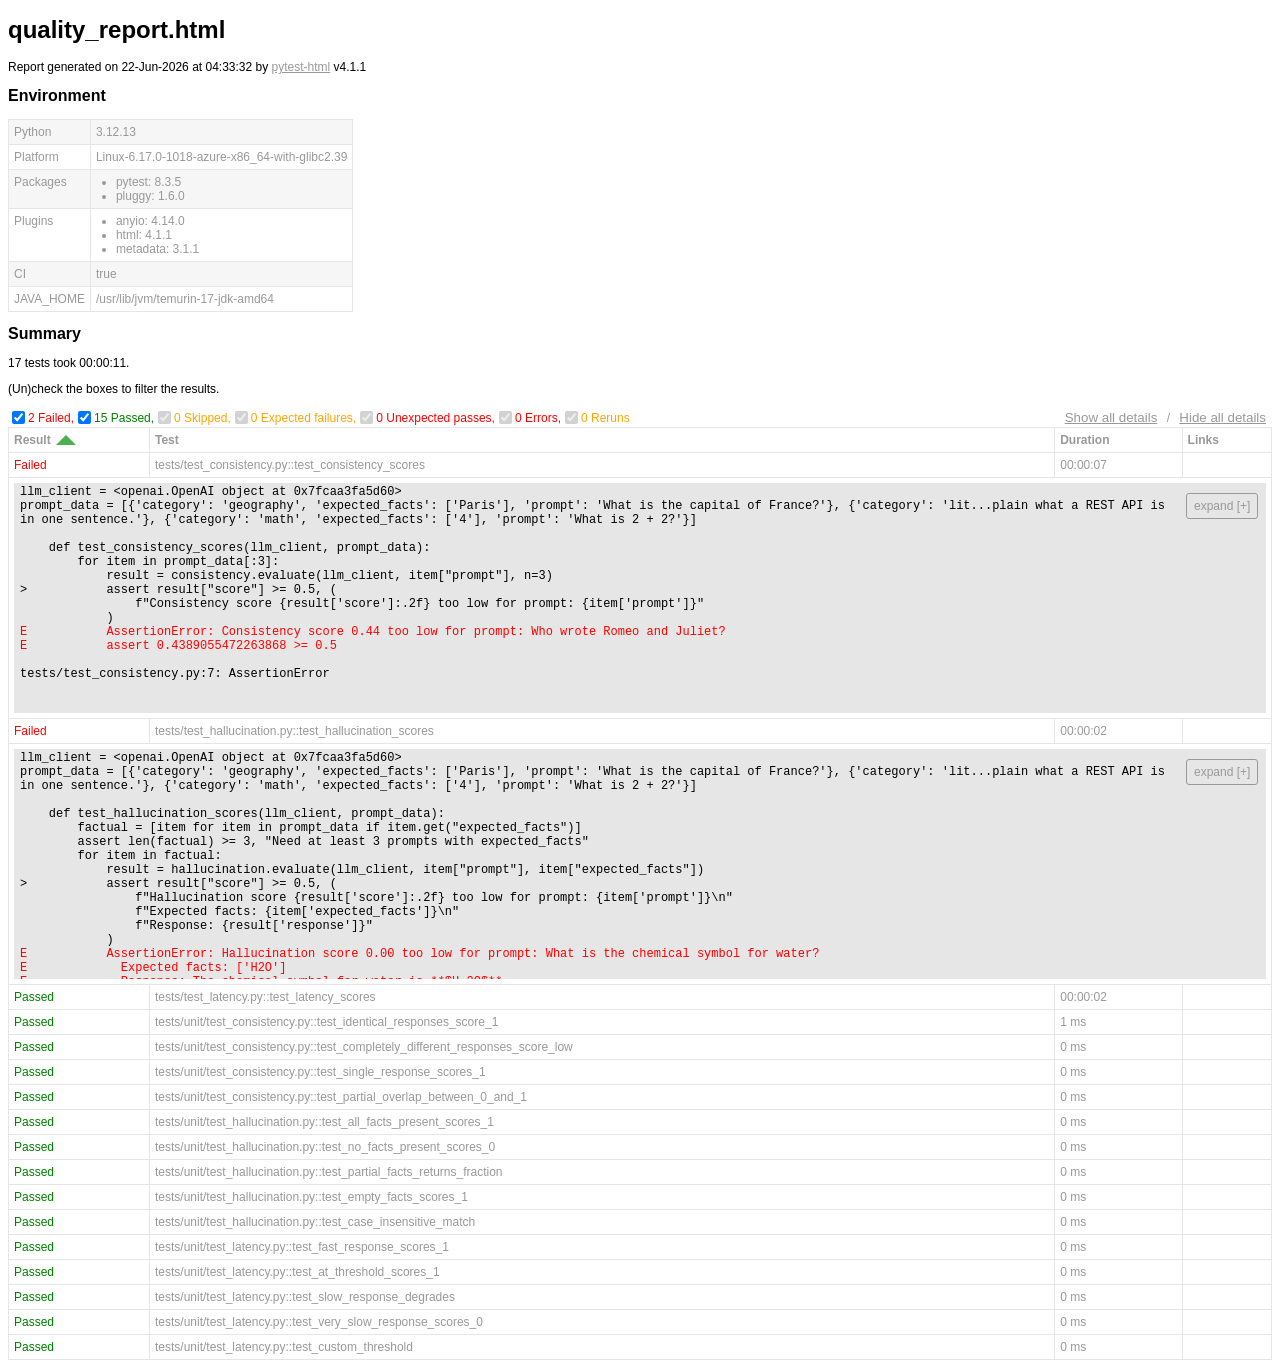
==== commit b8f04ffc: "deploy: 9c34cf3b6adecbb5c8d7d7df6160d1852a55d799" ====
--- a/quality_report.html
+++ b/quality_report.html
@@ -328,7 +328,7 @@
   </head>
   <body>
     <h1 id="title">quality_report.html</h1>
-    <p>Report generated on 22-Jun-2026 at 04:31:52 by <a href="https://pypi.python.org/pypi/pytest-html">pytest-html</a>
+    <p>Report generated on 22-Jun-2026 at 04:33:32 by <a href="https://pypi.python.org/pypi/pytest-html">pytest-html</a>
         v4.1.1</p>
     <div id="environment-header">
       <h2>Environment</h2>
@@ -382,7 +382,7 @@
         <h2>Summary</h2>
         <div class="additional-summary prefix">
         </div>
-        <p class="run-count">17 tests took 00:00:10.</p>
+        <p class="run-count">17 tests took 00:00:11.</p>
         <p class="filter">(Un)check the boxes to filter the results.</p>
         <div class="summary__reload">
           <div class="summary__reload__button hidden" onclick="location.reload()">
@@ -429,7 +429,7 @@
     </table>
   </body>
   <footer>
-    <div id="data-container" data-jsonblob="{&#34;environment&#34;: {&#34;Python&#34;: &#34;3.12.13&#34;, &#34;Platform&#34;: &#34;Linux-6.17.0-1018-azure-x86_64-with-glibc2.39&#34;, &#34;Packages&#34;: {&#34;pytest&#34;: &#34;8.3.5&#34;, &#34;pluggy&#34;: &#34;1.6.0&#34;}, &#34;Plugins&#34;: {&#34;anyio&#34;: &#34;4.14.0&#34;, &#34;html&#34;: &#34;4.1.1&#34;, &#34;metadata&#34;: &#34;3.1.1&#34;}, &#34;CI&#34;: &#34;true&#34;, &#34;JAVA_HOME&#34;: &#34;/usr/lib/jvm/temurin-17-jdk-amd64&#34;}, &#34;tests&#34;: {&#34;tests/test_consistency.py::test_consistency_scores&#34;: [{&#34;extras&#34;: [], &#34;result&#34;: &#34;Failed&#34;, &#34;testId&#34;: &#34;tests/test_consistency.py::test_consistency_scores&#34;, &#34;duration&#34;: &#34;00:00:06&#34;, &#34;resultsTableRow&#34;: [&#34;&lt;td class=\&#34;col-result\&#34;&gt;Failed&lt;/td&gt;&#34;, &#34;&lt;td class=\&#34;col-testId\&#34;&gt;tests/test_consistency.py::test_consistency_scores&lt;/td&gt;&#34;, &#34;&lt;td class=\&#34;col-duration\&#34;&gt;00:00:06&lt;/td&gt;&#34;, &#34;&lt;td class=\&#34;col-links\&#34;&gt;&lt;/td&gt;&#34;], &#34;log&#34;: &#34;llm_client = &amp;lt;openai.OpenAI object at 0x7f37433a6b10&amp;gt;\nprompt_data = [{&amp;#x27;category&amp;#x27;: &amp;#x27;geography&amp;#x27;, &amp;#x27;expected_facts&amp;#x27;: [&amp;#x27;Paris&amp;#x27;], &amp;#x27;prompt&amp;#x27;: &amp;#x27;What is the capital of France?&amp;#x27;}, {&amp;#x27;category&amp;#x27;: &amp;#x27;lit...plain what a REST API is in one sentence.&amp;#x27;}, {&amp;#x27;category&amp;#x27;: &amp;#x27;math&amp;#x27;, &amp;#x27;expected_facts&amp;#x27;: [&amp;#x27;4&amp;#x27;], &amp;#x27;prompt&amp;#x27;: &amp;#x27;What is 2 + 2?&amp;#x27;}]\n\n    def test_consistency_scores(llm_client, prompt_data):\n        for item in prompt_data[:3]:\n            result = consistency.evaluate(llm_client, item[&amp;quot;prompt&amp;quot;], n=3)\n&amp;gt;           assert result[&amp;quot;score&amp;quot;] &amp;gt;= 0.7, (\n                f&amp;quot;Consistency score {result[&amp;#x27;score&amp;#x27;]:.2f} too low for prompt: {item[&amp;#x27;prompt&amp;#x27;]}&amp;quot;\n            )\nE           AssertionError: Consistency score 0.40 too low for prompt: Who wrote Romeo and Juliet?\nE           assert 0.3997089947089947 &amp;gt;= 0.7\n\ntests/test_consistency.py:7: AssertionError\n&#34;}], &#34;tests/test_hallucination.py::test_hallucination_scores&#34;: [{&#34;extras&#34;: [], &#34;result&#34;: &#34;Failed&#34;, &#34;testId&#34;: &#34;tests/test_hallucination.py::test_hallucination_scores&#34;, &#34;duration&#34;: &#34;00:00:02&#34;, &#34;resultsTableRow&#34;: [&#34;&lt;td class=\&#34;col-result\&#34;&gt;Failed&lt;/td&gt;&#34;, &#34;&lt;td class=\&#34;col-testId\&#34;&gt;tests/test_hallucination.py::test_hallucination_scores&lt;/td&gt;&#34;, &#34;&lt;td class=\&#34;col-duration\&#34;&gt;00:00:02&lt;/td&gt;&#34;, &#34;&lt;td class=\&#34;col-links\&#34;&gt;&lt;/td&gt;&#34;], &#34;log&#34;: &#34;llm_client = &amp;lt;openai.OpenAI object at 0x7f37433a6b10&amp;gt;\nprompt_data = [{&amp;#x27;category&amp;#x27;: &amp;#x27;geography&amp;#x27;, &amp;#x27;expected_facts&amp;#x27;: [&amp;#x27;Paris&amp;#x27;], &amp;#x27;prompt&amp;#x27;: &amp;#x27;What is the capital of France?&amp;#x27;}, {&amp;#x27;category&amp;#x27;: &amp;#x27;lit...plain what a REST API is in one sentence.&amp;#x27;}, {&amp;#x27;category&amp;#x27;: &amp;#x27;math&amp;#x27;, &amp;#x27;expected_facts&amp;#x27;: [&amp;#x27;4&amp;#x27;], &amp;#x27;prompt&amp;#x27;: &amp;#x27;What is 2 + 2?&amp;#x27;}]\n\n    def test_hallucination_scores(llm_client, prompt_data):\n        factual = [item for item in prompt_data if item.get(&amp;quot;expected_facts&amp;quot;)]\n        assert len(factual) &amp;gt;= 3, &amp;quot;Need at least 3 prompts with expected_facts&amp;quot;\n        for item in factual:\n            result = hallucination.evaluate(llm_client, item[&amp;quot;prompt&amp;quot;], item[&amp;quot;expected_facts&amp;quot;])\n&amp;gt;           assert result[&amp;quot;score&amp;quot;] &amp;gt;= 0.5, (\n                f&amp;quot;Hallucination score {result[&amp;#x27;score&amp;#x27;]:.2f} too low for prompt: {item[&amp;#x27;prompt&amp;#x27;]}\\n&amp;quot;\n                f&amp;quot;Expected facts: {item[&amp;#x27;expected_facts&amp;#x27;]}\\n&amp;quot;\n                f&amp;quot;Response: {result[&amp;#x27;response&amp;#x27;]}&amp;quot;\n            )\nE           AssertionError: Hallucination score 0.00 too low for prompt: What is the chemical symbol for water?\nE             Expected facts: [&amp;#x27;H2O&amp;#x27;]\nE             Response: The chemical symbol for water is **$H_2O$**.\nE             \nE             **Explanation:**\nE             *   **H**: Represents **Hydrogen**.\nE             *   **O**: Represents **Oxygen**.\nE             *   **Subscript 2**: Indicates that there are two atoms of Hydrogen for every one atom of Oxygen.\nE           assert 0.0 &amp;gt;= 0.5\n\ntests/test_hallucination.py:10: AssertionError\n&#34;}], &#34;tests/test_latency.py::test_latency_scores&#34;: [{&#34;extras&#34;: [], &#34;result&#34;: &#34;Passed&#34;, &#34;testId&#34;: &#34;tests/test_latency.py::test_latency_scores&#34;, &#34;duration&#34;: &#34;00:00:02&#34;, &#34;resultsTableRow&#34;: [&#34;&lt;td class=\&#34;col-result\&#34;&gt;Passed&lt;/td&gt;&#34;, &#34;&lt;td class=\&#34;col-testId\&#34;&gt;tests/test_latency.py::test_latency_scores&lt;/td&gt;&#34;, &#34;&lt;td class=\&#34;col-duration\&#34;&gt;00:00:02&lt;/td&gt;&#34;, &#34;&lt;td class=\&#34;col-links\&#34;&gt;&lt;/td&gt;&#34;], &#34;log&#34;: &#34;No log output captured.&#34;}], &#34;tests/unit/test_consistency.py::test_identical_responses_score_1&#34;: [{&#34;extras&#34;: [], &#34;result&#34;: &#34;Passed&#34;, &#34;testId&#34;: &#34;tests/unit/test_consistency.py::test_identical_responses_score_1&#34;, &#34;duration&#34;: &#34;1 ms&#34;, &#34;resultsTableRow&#34;: [&#34;&lt;td class=\&#34;col-result\&#34;&gt;Passed&lt;/td&gt;&#34;, &#34;&lt;td class=\&#34;col-testId\&#34;&gt;tests/unit/test_consistency.py::test_identical_responses_score_1&lt;/td&gt;&#34;, &#34;&lt;td class=\&#34;col-duration\&#34;&gt;1 ms&lt;/td&gt;&#34;, &#34;&lt;td class=\&#34;col-links\&#34;&gt;&lt;/td&gt;&#34;], &#34;log&#34;: &#34;No log output captured.&#34;}], &#34;tests/unit/test_consistency.py::test_completely_different_responses_score_low&#34;: [{&#34;extras&#34;: [], &#34;result&#34;: &#34;Passed&#34;, &#34;testId&#34;: &#34;tests/unit/test_consistency.py::test_completely_different_responses_score_low&#34;, &#34;duration&#34;: &#34;0 ms&#34;, &#34;resultsTableRow&#34;: [&#34;&lt;td class=\&#34;col-result\&#34;&gt;Passed&lt;/td&gt;&#34;, &#34;&lt;td class=\&#34;col-testId\&#34;&gt;tests/unit/test_consistency.py::test_completely_different_responses_score_low&lt;/td&gt;&#34;, &#34;&lt;td class=\&#34;col-duration\&#34;&gt;0 ms&lt;/td&gt;&#34;, &#34;&lt;td class=\&#34;col-links\&#34;&gt;&lt;/td&gt;&#34;], &#34;log&#34;: &#34;No log output captured.&#34;}], &#34;tests/unit/test_consistency.py::test_single_response_scores_1&#34;: [{&#34;extras&#34;: [], &#34;result&#34;: &#34;Passed&#34;, &#34;testId&#34;: &#34;tests/unit/test_consistency.py::test_single_response_scores_1&#34;, &#34;duration&#34;: &#34;0 ms&#34;, &#34;resultsTableRow&#34;: [&#34;&lt;td class=\&#34;col-result\&#34;&gt;Passed&lt;/td&gt;&#34;, &#34;&lt;td class=\&#34;col-testId\&#34;&gt;tests/unit/test_consistency.py::test_single_response_scores_1&lt;/td&gt;&#34;, &#34;&lt;td class=\&#34;col-duration\&#34;&gt;0 ms&lt;/td&gt;&#34;, &#34;&lt;td class=\&#34;col-links\&#34;&gt;&lt;/td&gt;&#34;], &#34;log&#34;: &#34;No log output captured.&#34;}], &#34;tests/unit/test_consistency.py::test_partial_overlap_between_0_and_1&#34;: [{&#34;extras&#34;: [], &#34;result&#34;: &#34;Passed&#34;, &#34;testId&#34;: &#34;tests/unit/test_consistency.py::test_partial_overlap_between_0_and_1&#34;, &#34;duration&#34;: &#34;0 ms&#34;, &#34;resultsTableRow&#34;: [&#34;&lt;td class=\&#34;col-result\&#34;&gt;Passed&lt;/td&gt;&#34;, &#34;&lt;td class=\&#34;col-testId\&#34;&gt;tests/unit/test_consistency.py::test_partial_overlap_between_0_and_1&lt;/td&gt;&#34;, &#34;&lt;td class=\&#34;col-duration\&#34;&gt;0 ms&lt;/td&gt;&#34;, &#34;&lt;td class=\&#34;col-links\&#34;&gt;&lt;/td&gt;&#34;], &#34;log&#34;: &#34;No log output captured.&#34;}], &#34;tests/unit/test_hallucination.py::test_all_facts_present_scores_1&#34;: [{&#34;extras&#34;: [], &#34;result&#34;: &#34;Passed&#34;, &#34;testId&#34;: &#34;tests/unit/test_hallucination.py::test_all_facts_present_scores_1&#34;, &#34;duration&#34;: &#34;0 ms&#34;, &#34;resultsTableRow&#34;: [&#34;&lt;td class=\&#34;col-result\&#34;&gt;Passed&lt;/td&gt;&#34;, &#34;&lt;td class=\&#34;col-testId\&#34;&gt;tests/unit/test_hallucination.py::test_all_facts_present_scores_1&lt;/td&gt;&#34;, &#34;&lt;td class=\&#34;col-duration\&#34;&gt;0 ms&lt;/td&gt;&#34;, &#34;&lt;td class=\&#34;col-links\&#34;&gt;&lt;/td&gt;&#34;], &#34;log&#34;: &#34;No log output captured.&#34;}], &#34;tests/unit/test_hallucination.py::test_no_facts_present_scores_0&#34;: [{&#34;extras&#34;: [], &#34;result&#34;: &#34;Passed&#34;, &#34;testId&#34;: &#34;tests/unit/test_hallucination.py::test_no_facts_present_scores_0&#34;, &#34;duration&#34;: &#34;0 ms&#34;, &#34;resultsTableRow&#34;: [&#34;&lt;td class=\&#34;col-result\&#34;&gt;Passed&lt;/td&gt;&#34;, &#34;&lt;td class=\&#34;col-testId\&#34;&gt;tests/unit/test_hallucination.py::test_no_facts_present_scores_0&lt;/td&gt;&#34;, &#34;&lt;td class=\&#34;col-duration\&#34;&gt;0 ms&lt;/td&gt;&#34;, &#34;&lt;td class=\&#34;col-links\&#34;&gt;&lt;/td&gt;&#34;], &#34;log&#34;: &#34;No log output captured.&#34;}], &#34;tests/unit/test_hallucination.py::test_partial_facts_returns_fraction&#34;: [{&#34;extras&#34;: [], &#34;result&#34;: &#34;Passed&#34;, &#34;testId&#34;: &#34;tests/unit/test_hallucination.py::test_partial_facts_returns_fraction&#34;, &#34;duration&#34;: &#34;0 ms&#34;, &#34;resultsTableRow&#34;: [&#34;&lt;td class=\&#34;col-result\&#34;&gt;Passed&lt;/td&gt;&#34;, &#34;&lt;td class=\&#34;col-testId\&#34;&gt;tests/unit/test_hallucination.py::test_partial_facts_returns_fraction&lt;/td&gt;&#34;, &#34;&lt;td class=\&#34;col-duration\&#34;&gt;0 ms&lt;/td&gt;&#34;, &#34;&lt;td class=\&#34;col-links\&#34;&gt;&lt;/td&gt;&#34;], &#34;log&#34;: &#34;No log output captured.&#34;}], &#34;tests/unit/test_hallucination.py::test_empty_facts_scores_1&#34;: [{&#34;extras&#34;: [], &#34;result&#34;: &#34;Passed&#34;, &#34;testId&#34;: &#34;tests/unit/test_hallucination.py::test_empty_facts_scores_1&#34;, &#34;duration&#34;: &#34;0 ms&#34;, &#34;resultsTableRow&#34;: [&#34;&lt;td class=\&#34;col-result\&#34;&gt;Passed&lt;/td&gt;&#34;, &#34;&lt;td class=\&#34;col-testId\&#34;&gt;tests/unit/test_hallucination.py::test_empty_facts_scores_1&lt;/td&gt;&#34;, &#34;&lt;td class=\&#34;col-duration\&#34;&gt;0 ms&lt;/td&gt;&#34;, &#34;&lt;td class=\&#34;col-links\&#34;&gt;&lt;/td&gt;&#34;], &#34;log&#34;: &#34;No log output captured.&#34;}], &#34;tests/unit/test_hallucination.py::test_case_insensitive_match&#34;: [{&#34;extras&#34;: [], &#34;result&#34;: &#34;Passed&#34;, &#34;testId&#34;: &#34;tests/unit/test_hallucination.py::test_case_insensitive_match&#34;, &#34;duration&#34;: &#34;0 ms&#34;, &#34;resultsTableRow&#34;: [&#34;&lt;td class=\&#34;col-result\&#34;&gt;Passed&lt;/td&gt;&#34;, &#34;&lt;td class=\&#34;col-testId\&#34;&gt;tests/unit/test_hallucination.py::test_case_insensitive_match&lt;/td&gt;&#34;, &#34;&lt;td class=\&#34;col-duration\&#34;&gt;0 ms&lt;/td&gt;&#34;, &#34;&lt;td class=\&#34;col-links\&#34;&gt;&lt;/td&gt;&#34;], &#34;log&#34;: &#34;No log output captured.&#34;}], &#34;tests/unit/test_latency.py::test_fast_response_scores_1&#34;: [{&#34;extras&#34;: [], &#34;result&#34;: &#34;Passed&#34;, &#34;testId&#34;: &#34;tests/unit/test_latency.py::test_fast_response_scores_1&#34;, &#34;duration&#34;: &#34;0 ms&#34;, &#34;resultsTableRow&#34;: [&#34;&lt;td class=\&#34;col-result\&#34;&gt;Passed&lt;/td&gt;&#34;, &#34;&lt;td class=\&#34;col-testId\&#34;&gt;tests/unit/test_latency.py::test_fast_response_scores_1&lt;/td&gt;&#34;, &#34;&lt;td class=\&#34;col-duration\&#34;&gt;0 ms&lt;/td&gt;&#34;, &#34;&lt;td class=\&#34;col-links\&#34;&gt;&lt;/td&gt;&#34;], &#34;log&#34;: &#34;No log output captured.&#34;}], &#34;tests/unit/test_latency.py::test_at_threshold_scores_1&#34;: [{&#34;extras&#34;: [], &#34;result&#34;: &#34;Passed&#34;, &#34;testId&#34;: &#34;tests/unit/test_latency.py::test_at_threshold_scores_1&#34;, &#34;duration&#34;: &#34;0 ms&#34;, &#34;resultsTableRow&#34;: [&#34;&lt;td class=\&#34;col-result\&#34;&gt;Passed&lt;/td&gt;&#34;, &#34;&lt;td class=\&#34;col-testId\&#34;&gt;tests/unit/test_latency.py::test_at_threshold_scores_1&lt;/td&gt;&#34;, &#34;&lt;td class=\&#34;col-duration\&#34;&gt;0 ms&lt;/td&gt;&#34;, &#34;&lt;td class=\&#34;col-links\&#34;&gt;&lt;/td&gt;&#34;], &#34;log&#34;: &#34;No log output captured.&#34;}], &#34;tests/unit/test_latency.py::test_slow_response_degrades&#34;: [{&#34;extras&#34;: [], &#34;result&#34;: &#34;Passed&#34;, &#34;testId&#34;: &#34;tests/unit/test_latency.py::test_slow_response_degrades&#34;, &#34;duration&#34;: &#34;0 ms&#34;, &#34;resultsTableRow&#34;: [&#34;&lt;td class=\&#34;col-result\&#34;&gt;Passed&lt;/td&gt;&#34;, &#34;&lt;td class=\&#34;col-testId\&#34;&gt;tests/unit/test_latency.py::test_slow_response_degrades&lt;/td&gt;&#34;, &#34;&lt;td class=\&#34;col-duration\&#34;&gt;0 ms&lt;/td&gt;&#34;, &#34;&lt;td class=\&#34;col-links\&#34;&gt;&lt;/td&gt;&#34;], &#34;log&#34;: &#34;No log output captured.&#34;}], &#34;tests/unit/test_latency.py::test_very_slow_response_scores_0&#34;: [{&#34;extras&#34;: [], &#34;result&#34;: &#34;Passed&#34;, &#34;testId&#34;: &#34;tests/unit/test_latency.py::test_very_slow_response_scores_0&#34;, &#34;duration&#34;: &#34;0 ms&#34;, &#34;resultsTableRow&#34;: [&#34;&lt;td class=\&#34;col-result\&#34;&gt;Passed&lt;/td&gt;&#34;, &#34;&lt;td class=\&#34;col-testId\&#34;&gt;tests/unit/test_latency.py::test_very_slow_response_scores_0&lt;/td&gt;&#34;, &#34;&lt;td class=\&#34;col-duration\&#34;&gt;0 ms&lt;/td&gt;&#34;, &#34;&lt;td class=\&#34;col-links\&#34;&gt;&lt;/td&gt;&#34;], &#34;log&#34;: &#34;No log output captured.&#34;}], &#34;tests/unit/test_latency.py::test_custom_threshold&#34;: [{&#34;extras&#34;: [], &#34;result&#34;: &#34;Passed&#34;, &#34;testId&#34;: &#34;tests/unit/test_latency.py::test_custom_threshold&#34;, &#34;duration&#34;: &#34;0 ms&#34;, &#34;resultsTableRow&#34;: [&#34;&lt;td class=\&#34;col-result\&#34;&gt;Passed&lt;/td&gt;&#34;, &#34;&lt;td class=\&#34;col-testId\&#34;&gt;tests/unit/test_latency.py::test_custom_threshold&lt;/td&gt;&#34;, &#34;&lt;td class=\&#34;col-duration\&#34;&gt;0 ms&lt;/td&gt;&#34;, &#34;&lt;td class=\&#34;col-links\&#34;&gt;&lt;/td&gt;&#34;], &#34;log&#34;: &#34;No log output captured.&#34;}]}, &#34;renderCollapsed&#34;: [&#34;passed&#34;], &#34;initialSort&#34;: &#34;result&#34;, &#34;title&#34;: &#34;quality_report.html&#34;}"></div>
+    <div id="data-container" data-jsonblob="{&#34;environment&#34;: {&#34;Python&#34;: &#34;3.12.13&#34;, &#34;Platform&#34;: &#34;Linux-6.17.0-1018-azure-x86_64-with-glibc2.39&#34;, &#34;Packages&#34;: {&#34;pytest&#34;: &#34;8.3.5&#34;, &#34;pluggy&#34;: &#34;1.6.0&#34;}, &#34;Plugins&#34;: {&#34;anyio&#34;: &#34;4.14.0&#34;, &#34;html&#34;: &#34;4.1.1&#34;, &#34;metadata&#34;: &#34;3.1.1&#34;}, &#34;CI&#34;: &#34;true&#34;, &#34;JAVA_HOME&#34;: &#34;/usr/lib/jvm/temurin-17-jdk-amd64&#34;}, &#34;tests&#34;: {&#34;tests/test_consistency.py::test_consistency_scores&#34;: [{&#34;extras&#34;: [], &#34;result&#34;: &#34;Failed&#34;, &#34;testId&#34;: &#34;tests/test_consistency.py::test_consistency_scores&#34;, &#34;duration&#34;: &#34;00:00:07&#34;, &#34;resultsTableRow&#34;: [&#34;&lt;td class=\&#34;col-result\&#34;&gt;Failed&lt;/td&gt;&#34;, &#34;&lt;td class=\&#34;col-testId\&#34;&gt;tests/test_consistency.py::test_consistency_scores&lt;/td&gt;&#34;, &#34;&lt;td class=\&#34;col-duration\&#34;&gt;00:00:07&lt;/td&gt;&#34;, &#34;&lt;td class=\&#34;col-links\&#34;&gt;&lt;/td&gt;&#34;], &#34;log&#34;: &#34;llm_client = &amp;lt;openai.OpenAI object at 0x7fcaa3fa5d60&amp;gt;\nprompt_data = [{&amp;#x27;category&amp;#x27;: &amp;#x27;geography&amp;#x27;, &amp;#x27;expected_facts&amp;#x27;: [&amp;#x27;Paris&amp;#x27;], &amp;#x27;prompt&amp;#x27;: &amp;#x27;What is the capital of France?&amp;#x27;}, {&amp;#x27;category&amp;#x27;: &amp;#x27;lit...plain what a REST API is in one sentence.&amp;#x27;}, {&amp;#x27;category&amp;#x27;: &amp;#x27;math&amp;#x27;, &amp;#x27;expected_facts&amp;#x27;: [&amp;#x27;4&amp;#x27;], &amp;#x27;prompt&amp;#x27;: &amp;#x27;What is 2 + 2?&amp;#x27;}]\n\n    def test_consistency_scores(llm_client, prompt_data):\n        for item in prompt_data[:3]:\n            result = consistency.evaluate(llm_client, item[&amp;quot;prompt&amp;quot;], n=3)\n&amp;gt;           assert result[&amp;quot;score&amp;quot;] &amp;gt;= 0.5, (\n                f&amp;quot;Consistency score {result[&amp;#x27;score&amp;#x27;]:.2f} too low for prompt: {item[&amp;#x27;prompt&amp;#x27;]}&amp;quot;\n            )\nE           AssertionError: Consistency score 0.44 too low for prompt: Who wrote Romeo and Juliet?\nE           assert 0.4389055472263868 &amp;gt;= 0.5\n\ntests/test_consistency.py:7: AssertionError\n&#34;}], &#34;tests/test_hallucination.py::test_hallucination_scores&#34;: [{&#34;extras&#34;: [], &#34;result&#34;: &#34;Failed&#34;, &#34;testId&#34;: &#34;tests/test_hallucination.py::test_hallucination_scores&#34;, &#34;duration&#34;: &#34;00:00:02&#34;, &#34;resultsTableRow&#34;: [&#34;&lt;td class=\&#34;col-result\&#34;&gt;Failed&lt;/td&gt;&#34;, &#34;&lt;td class=\&#34;col-testId\&#34;&gt;tests/test_hallucination.py::test_hallucination_scores&lt;/td&gt;&#34;, &#34;&lt;td class=\&#34;col-duration\&#34;&gt;00:00:02&lt;/td&gt;&#34;, &#34;&lt;td class=\&#34;col-links\&#34;&gt;&lt;/td&gt;&#34;], &#34;log&#34;: &#34;llm_client = &amp;lt;openai.OpenAI object at 0x7fcaa3fa5d60&amp;gt;\nprompt_data = [{&amp;#x27;category&amp;#x27;: &amp;#x27;geography&amp;#x27;, &amp;#x27;expected_facts&amp;#x27;: [&amp;#x27;Paris&amp;#x27;], &amp;#x27;prompt&amp;#x27;: &amp;#x27;What is the capital of France?&amp;#x27;}, {&amp;#x27;category&amp;#x27;: &amp;#x27;lit...plain what a REST API is in one sentence.&amp;#x27;}, {&amp;#x27;category&amp;#x27;: &amp;#x27;math&amp;#x27;, &amp;#x27;expected_facts&amp;#x27;: [&amp;#x27;4&amp;#x27;], &amp;#x27;prompt&amp;#x27;: &amp;#x27;What is 2 + 2?&amp;#x27;}]\n\n    def test_hallucination_scores(llm_client, prompt_data):\n        factual = [item for item in prompt_data if item.get(&amp;quot;expected_facts&amp;quot;)]\n        assert len(factual) &amp;gt;= 3, &amp;quot;Need at least 3 prompts with expected_facts&amp;quot;\n        for item in factual:\n            result = hallucination.evaluate(llm_client, item[&amp;quot;prompt&amp;quot;], item[&amp;quot;expected_facts&amp;quot;])\n&amp;gt;           assert result[&amp;quot;score&amp;quot;] &amp;gt;= 0.5, (\n                f&amp;quot;Hallucination score {result[&amp;#x27;score&amp;#x27;]:.2f} too low for prompt: {item[&amp;#x27;prompt&amp;#x27;]}\\n&amp;quot;\n                f&amp;quot;Expected facts: {item[&amp;#x27;expected_facts&amp;#x27;]}\\n&amp;quot;\n                f&amp;quot;Response: {result[&amp;#x27;response&amp;#x27;]}&amp;quot;\n            )\nE           AssertionError: Hallucination score 0.00 too low for prompt: What is the chemical symbol for water?\nE             Expected facts: [&amp;#x27;H2O&amp;#x27;]\nE             Response: The chemical symbol for water is **$H_2O$**.\nE             \nE             This formula indicates that a single water molecule consists of two hydrogen atoms ($H$) bonded to one oxygen atom ($O$).\nE           assert 0.0 &amp;gt;= 0.5\n\ntests/test_hallucination.py:10: AssertionError\n&#34;}], &#34;tests/test_latency.py::test_latency_scores&#34;: [{&#34;extras&#34;: [], &#34;result&#34;: &#34;Passed&#34;, &#34;testId&#34;: &#34;tests/test_latency.py::test_latency_scores&#34;, &#34;duration&#34;: &#34;00:00:02&#34;, &#34;resultsTableRow&#34;: [&#34;&lt;td class=\&#34;col-result\&#34;&gt;Passed&lt;/td&gt;&#34;, &#34;&lt;td class=\&#34;col-testId\&#34;&gt;tests/test_latency.py::test_latency_scores&lt;/td&gt;&#34;, &#34;&lt;td class=\&#34;col-duration\&#34;&gt;00:00:02&lt;/td&gt;&#34;, &#34;&lt;td class=\&#34;col-links\&#34;&gt;&lt;/td&gt;&#34;], &#34;log&#34;: &#34;No log output captured.&#34;}], &#34;tests/unit/test_consistency.py::test_identical_responses_score_1&#34;: [{&#34;extras&#34;: [], &#34;result&#34;: &#34;Passed&#34;, &#34;testId&#34;: &#34;tests/unit/test_consistency.py::test_identical_responses_score_1&#34;, &#34;duration&#34;: &#34;1 ms&#34;, &#34;resultsTableRow&#34;: [&#34;&lt;td class=\&#34;col-result\&#34;&gt;Passed&lt;/td&gt;&#34;, &#34;&lt;td class=\&#34;col-testId\&#34;&gt;tests/unit/test_consistency.py::test_identical_responses_score_1&lt;/td&gt;&#34;, &#34;&lt;td class=\&#34;col-duration\&#34;&gt;1 ms&lt;/td&gt;&#34;, &#34;&lt;td class=\&#34;col-links\&#34;&gt;&lt;/td&gt;&#34;], &#34;log&#34;: &#34;No log output captured.&#34;}], &#34;tests/unit/test_consistency.py::test_completely_different_responses_score_low&#34;: [{&#34;extras&#34;: [], &#34;result&#34;: &#34;Passed&#34;, &#34;testId&#34;: &#34;tests/unit/test_consistency.py::test_completely_different_responses_score_low&#34;, &#34;duration&#34;: &#34;0 ms&#34;, &#34;resultsTableRow&#34;: [&#34;&lt;td class=\&#34;col-result\&#34;&gt;Passed&lt;/td&gt;&#34;, &#34;&lt;td class=\&#34;col-testId\&#34;&gt;tests/unit/test_consistency.py::test_completely_different_responses_score_low&lt;/td&gt;&#34;, &#34;&lt;td class=\&#34;col-duration\&#34;&gt;0 ms&lt;/td&gt;&#34;, &#34;&lt;td class=\&#34;col-links\&#34;&gt;&lt;/td&gt;&#34;], &#34;log&#34;: &#34;No log output captured.&#34;}], &#34;tests/unit/test_consistency.py::test_single_response_scores_1&#34;: [{&#34;extras&#34;: [], &#34;result&#34;: &#34;Passed&#34;, &#34;testId&#34;: &#34;tests/unit/test_consistency.py::test_single_response_scores_1&#34;, &#34;duration&#34;: &#34;0 ms&#34;, &#34;resultsTableRow&#34;: [&#34;&lt;td class=\&#34;col-result\&#34;&gt;Passed&lt;/td&gt;&#34;, &#34;&lt;td class=\&#34;col-testId\&#34;&gt;tests/unit/test_consistency.py::test_single_response_scores_1&lt;/td&gt;&#34;, &#34;&lt;td class=\&#34;col-duration\&#34;&gt;0 ms&lt;/td&gt;&#34;, &#34;&lt;td class=\&#34;col-links\&#34;&gt;&lt;/td&gt;&#34;], &#34;log&#34;: &#34;No log output captured.&#34;}], &#34;tests/unit/test_consistency.py::test_partial_overlap_between_0_and_1&#34;: [{&#34;extras&#34;: [], &#34;result&#34;: &#34;Passed&#34;, &#34;testId&#34;: &#34;tests/unit/test_consistency.py::test_partial_overlap_between_0_and_1&#34;, &#34;duration&#34;: &#34;0 ms&#34;, &#34;resultsTableRow&#34;: [&#34;&lt;td class=\&#34;col-result\&#34;&gt;Passed&lt;/td&gt;&#34;, &#34;&lt;td class=\&#34;col-testId\&#34;&gt;tests/unit/test_consistency.py::test_partial_overlap_between_0_and_1&lt;/td&gt;&#34;, &#34;&lt;td class=\&#34;col-duration\&#34;&gt;0 ms&lt;/td&gt;&#34;, &#34;&lt;td class=\&#34;col-links\&#34;&gt;&lt;/td&gt;&#34;], &#34;log&#34;: &#34;No log output captured.&#34;}], &#34;tests/unit/test_hallucination.py::test_all_facts_present_scores_1&#34;: [{&#34;extras&#34;: [], &#34;result&#34;: &#34;Passed&#34;, &#34;testId&#34;: &#34;tests/unit/test_hallucination.py::test_all_facts_present_scores_1&#34;, &#34;duration&#34;: &#34;0 ms&#34;, &#34;resultsTableRow&#34;: [&#34;&lt;td class=\&#34;col-result\&#34;&gt;Passed&lt;/td&gt;&#34;, &#34;&lt;td class=\&#34;col-testId\&#34;&gt;tests/unit/test_hallucination.py::test_all_facts_present_scores_1&lt;/td&gt;&#34;, &#34;&lt;td class=\&#34;col-duration\&#34;&gt;0 ms&lt;/td&gt;&#34;, &#34;&lt;td class=\&#34;col-links\&#34;&gt;&lt;/td&gt;&#34;], &#34;log&#34;: &#34;No log output captured.&#34;}], &#34;tests/unit/test_hallucination.py::test_no_facts_present_scores_0&#34;: [{&#34;extras&#34;: [], &#34;result&#34;: &#34;Passed&#34;, &#34;testId&#34;: &#34;tests/unit/test_hallucination.py::test_no_facts_present_scores_0&#34;, &#34;duration&#34;: &#34;0 ms&#34;, &#34;resultsTableRow&#34;: [&#34;&lt;td class=\&#34;col-result\&#34;&gt;Passed&lt;/td&gt;&#34;, &#34;&lt;td class=\&#34;col-testId\&#34;&gt;tests/unit/test_hallucination.py::test_no_facts_present_scores_0&lt;/td&gt;&#34;, &#34;&lt;td class=\&#34;col-duration\&#34;&gt;0 ms&lt;/td&gt;&#34;, &#34;&lt;td class=\&#34;col-links\&#34;&gt;&lt;/td&gt;&#34;], &#34;log&#34;: &#34;No log output captured.&#34;}], &#34;tests/unit/test_hallucination.py::test_partial_facts_returns_fraction&#34;: [{&#34;extras&#34;: [], &#34;result&#34;: &#34;Passed&#34;, &#34;testId&#34;: &#34;tests/unit/test_hallucination.py::test_partial_facts_returns_fraction&#34;, &#34;duration&#34;: &#34;0 ms&#34;, &#34;resultsTableRow&#34;: [&#34;&lt;td class=\&#34;col-result\&#34;&gt;Passed&lt;/td&gt;&#34;, &#34;&lt;td class=\&#34;col-testId\&#34;&gt;tests/unit/test_hallucination.py::test_partial_facts_returns_fraction&lt;/td&gt;&#34;, &#34;&lt;td class=\&#34;col-duration\&#34;&gt;0 ms&lt;/td&gt;&#34;, &#34;&lt;td class=\&#34;col-links\&#34;&gt;&lt;/td&gt;&#34;], &#34;log&#34;: &#34;No log output captured.&#34;}], &#34;tests/unit/test_hallucination.py::test_empty_facts_scores_1&#34;: [{&#34;extras&#34;: [], &#34;result&#34;: &#34;Passed&#34;, &#34;testId&#34;: &#34;tests/unit/test_hallucination.py::test_empty_facts_scores_1&#34;, &#34;duration&#34;: &#34;0 ms&#34;, &#34;resultsTableRow&#34;: [&#34;&lt;td class=\&#34;col-result\&#34;&gt;Passed&lt;/td&gt;&#34;, &#34;&lt;td class=\&#34;col-testId\&#34;&gt;tests/unit/test_hallucination.py::test_empty_facts_scores_1&lt;/td&gt;&#34;, &#34;&lt;td class=\&#34;col-duration\&#34;&gt;0 ms&lt;/td&gt;&#34;, &#34;&lt;td class=\&#34;col-links\&#34;&gt;&lt;/td&gt;&#34;], &#34;log&#34;: &#34;No log output captured.&#34;}], &#34;tests/unit/test_hallucination.py::test_case_insensitive_match&#34;: [{&#34;extras&#34;: [], &#34;result&#34;: &#34;Passed&#34;, &#34;testId&#34;: &#34;tests/unit/test_hallucination.py::test_case_insensitive_match&#34;, &#34;duration&#34;: &#34;0 ms&#34;, &#34;resultsTableRow&#34;: [&#34;&lt;td class=\&#34;col-result\&#34;&gt;Passed&lt;/td&gt;&#34;, &#34;&lt;td class=\&#34;col-testId\&#34;&gt;tests/unit/test_hallucination.py::test_case_insensitive_match&lt;/td&gt;&#34;, &#34;&lt;td class=\&#34;col-duration\&#34;&gt;0 ms&lt;/td&gt;&#34;, &#34;&lt;td class=\&#34;col-links\&#34;&gt;&lt;/td&gt;&#34;], &#34;log&#34;: &#34;No log output captured.&#34;}], &#34;tests/unit/test_latency.py::test_fast_response_scores_1&#34;: [{&#34;extras&#34;: [], &#34;result&#34;: &#34;Passed&#34;, &#34;testId&#34;: &#34;tests/unit/test_latency.py::test_fast_response_scores_1&#34;, &#34;duration&#34;: &#34;0 ms&#34;, &#34;resultsTableRow&#34;: [&#34;&lt;td class=\&#34;col-result\&#34;&gt;Passed&lt;/td&gt;&#34;, &#34;&lt;td class=\&#34;col-testId\&#34;&gt;tests/unit/test_latency.py::test_fast_response_scores_1&lt;/td&gt;&#34;, &#34;&lt;td class=\&#34;col-duration\&#34;&gt;0 ms&lt;/td&gt;&#34;, &#34;&lt;td class=\&#34;col-links\&#34;&gt;&lt;/td&gt;&#34;], &#34;log&#34;: &#34;No log output captured.&#34;}], &#34;tests/unit/test_latency.py::test_at_threshold_scores_1&#34;: [{&#34;extras&#34;: [], &#34;result&#34;: &#34;Passed&#34;, &#34;testId&#34;: &#34;tests/unit/test_latency.py::test_at_threshold_scores_1&#34;, &#34;duration&#34;: &#34;0 ms&#34;, &#34;resultsTableRow&#34;: [&#34;&lt;td class=\&#34;col-result\&#34;&gt;Passed&lt;/td&gt;&#34;, &#34;&lt;td class=\&#34;col-testId\&#34;&gt;tests/unit/test_latency.py::test_at_threshold_scores_1&lt;/td&gt;&#34;, &#34;&lt;td class=\&#34;col-duration\&#34;&gt;0 ms&lt;/td&gt;&#34;, &#34;&lt;td class=\&#34;col-links\&#34;&gt;&lt;/td&gt;&#34;], &#34;log&#34;: &#34;No log output captured.&#34;}], &#34;tests/unit/test_latency.py::test_slow_response_degrades&#34;: [{&#34;extras&#34;: [], &#34;result&#34;: &#34;Passed&#34;, &#34;testId&#34;: &#34;tests/unit/test_latency.py::test_slow_response_degrades&#34;, &#34;duration&#34;: &#34;0 ms&#34;, &#34;resultsTableRow&#34;: [&#34;&lt;td class=\&#34;col-result\&#34;&gt;Passed&lt;/td&gt;&#34;, &#34;&lt;td class=\&#34;col-testId\&#34;&gt;tests/unit/test_latency.py::test_slow_response_degrades&lt;/td&gt;&#34;, &#34;&lt;td class=\&#34;col-duration\&#34;&gt;0 ms&lt;/td&gt;&#34;, &#34;&lt;td class=\&#34;col-links\&#34;&gt;&lt;/td&gt;&#34;], &#34;log&#34;: &#34;No log output captured.&#34;}], &#34;tests/unit/test_latency.py::test_very_slow_response_scores_0&#34;: [{&#34;extras&#34;: [], &#34;result&#34;: &#34;Passed&#34;, &#34;testId&#34;: &#34;tests/unit/test_latency.py::test_very_slow_response_scores_0&#34;, &#34;duration&#34;: &#34;0 ms&#34;, &#34;resultsTableRow&#34;: [&#34;&lt;td class=\&#34;col-result\&#34;&gt;Passed&lt;/td&gt;&#34;, &#34;&lt;td class=\&#34;col-testId\&#34;&gt;tests/unit/test_latency.py::test_very_slow_response_scores_0&lt;/td&gt;&#34;, &#34;&lt;td class=\&#34;col-duration\&#34;&gt;0 ms&lt;/td&gt;&#34;, &#34;&lt;td class=\&#34;col-links\&#34;&gt;&lt;/td&gt;&#34;], &#34;log&#34;: &#34;No log output captured.&#34;}], &#34;tests/unit/test_latency.py::test_custom_threshold&#34;: [{&#34;extras&#34;: [], &#34;result&#34;: &#34;Passed&#34;, &#34;testId&#34;: &#34;tests/unit/test_latency.py::test_custom_threshold&#34;, &#34;duration&#34;: &#34;0 ms&#34;, &#34;resultsTableRow&#34;: [&#34;&lt;td class=\&#34;col-result\&#34;&gt;Passed&lt;/td&gt;&#34;, &#34;&lt;td class=\&#34;col-testId\&#34;&gt;tests/unit/test_latency.py::test_custom_threshold&lt;/td&gt;&#34;, &#34;&lt;td class=\&#34;col-duration\&#34;&gt;0 ms&lt;/td&gt;&#34;, &#34;&lt;td class=\&#34;col-links\&#34;&gt;&lt;/td&gt;&#34;], &#34;log&#34;: &#34;No log output captured.&#34;}]}, &#34;renderCollapsed&#34;: [&#34;passed&#34;], &#34;initialSort&#34;: &#34;result&#34;, &#34;title&#34;: &#34;quality_report.html&#34;}"></div>
     <script>
       (function(){function r(e,n,t){function o(i,f){if(!n[i]){if(!e[i]){var c="function"==typeof require&&require;if(!f&&c)return c(i,!0);if(u)return u(i,!0);var a=new Error("Cannot find module '"+i+"'");throw a.code="MODULE_NOT_FOUND",a}var p=n[i]={exports:{}};e[i][0].call(p.exports,function(r){var n=e[i][1][r];return o(n||r)},p,p.exports,r,e,n,t)}return n[i].exports}for(var u="function"==typeof require&&require,i=0;i<t.length;i++)o(t[i]);return o}return r})()({1:[function(require,module,exports){
 const { getCollapsedCategory, setCollapsedIds } = require('./storage.js')
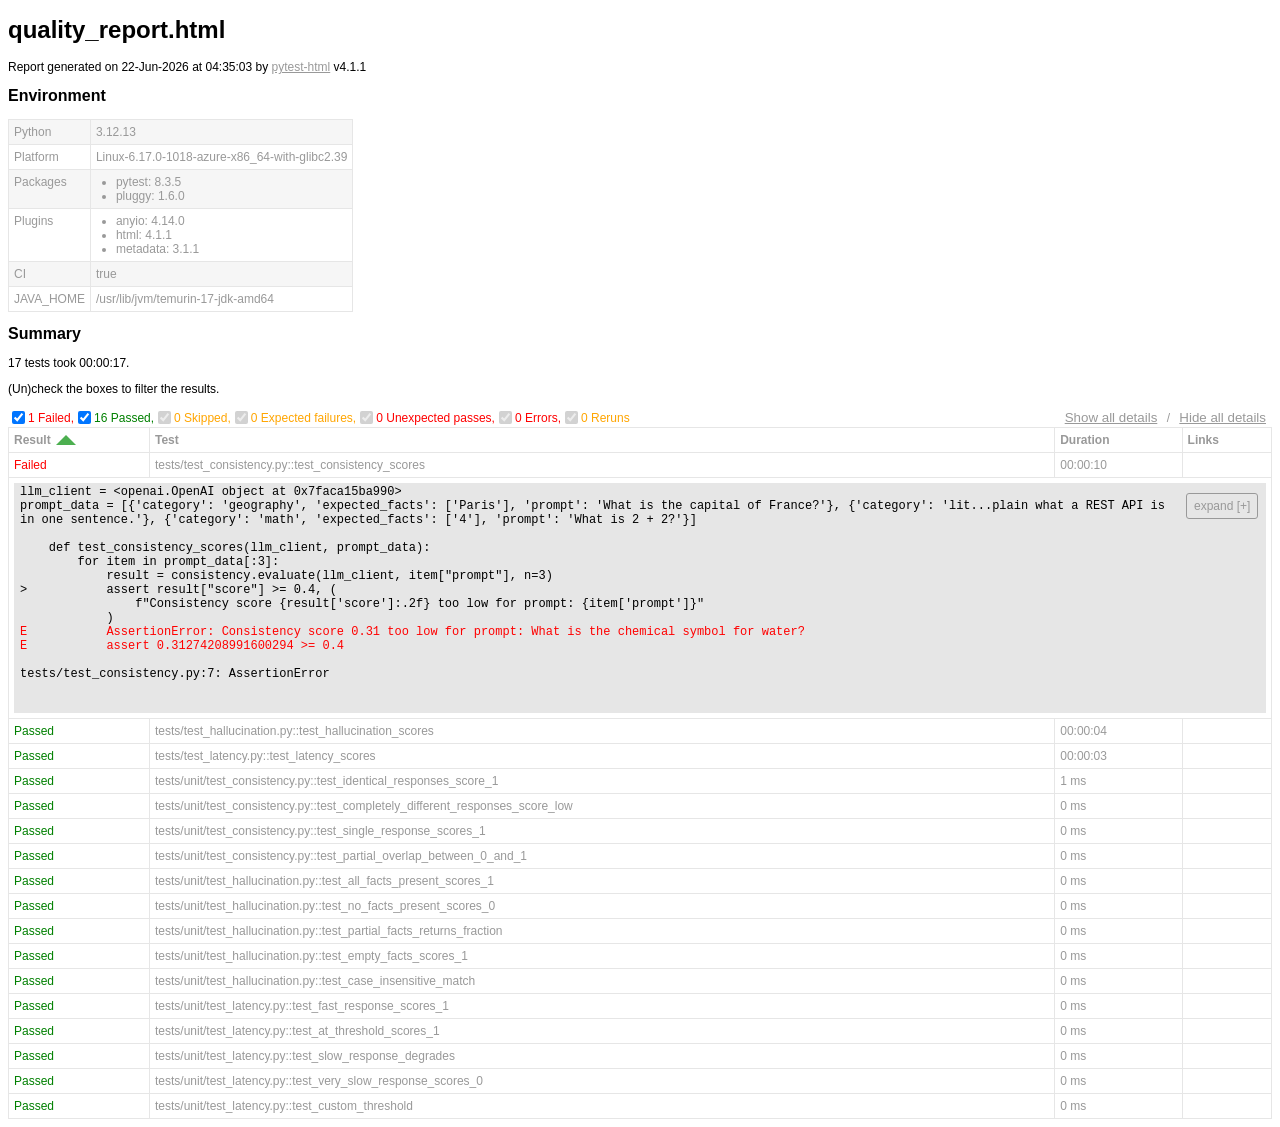
==== commit 5e5f6117: "deploy: e5ace2e9b4c268f71a50404183ecafb0852030a0" ====
--- a/quality_report.html
+++ b/quality_report.html
@@ -328,7 +328,7 @@
   </head>
   <body>
     <h1 id="title">quality_report.html</h1>
-    <p>Report generated on 22-Jun-2026 at 04:33:32 by <a href="https://pypi.python.org/pypi/pytest-html">pytest-html</a>
+    <p>Report generated on 22-Jun-2026 at 04:35:03 by <a href="https://pypi.python.org/pypi/pytest-html">pytest-html</a>
         v4.1.1</p>
     <div id="environment-header">
       <h2>Environment</h2>
@@ -382,7 +382,7 @@
         <h2>Summary</h2>
         <div class="additional-summary prefix">
         </div>
-        <p class="run-count">17 tests took 00:00:11.</p>
+        <p class="run-count">17 tests took 00:00:17.</p>
         <p class="filter">(Un)check the boxes to filter the results.</p>
         <div class="summary__reload">
           <div class="summary__reload__button hidden" onclick="location.reload()">
@@ -393,9 +393,9 @@
         <div class="controls">
           <div class="filters">
             <input checked="true" class="filter" name="filter_checkbox" type="checkbox" data-test-result="failed" />
-            <span class="failed">2 Failed,</span>
+            <span class="failed">1 Failed,</span>
             <input checked="true" class="filter" name="filter_checkbox" type="checkbox" data-test-result="passed" />
-            <span class="passed">15 Passed,</span>
+            <span class="passed">16 Passed,</span>
             <input checked="true" class="filter" name="filter_checkbox" type="checkbox" data-test-result="skipped" disabled/>
             <span class="skipped">0 Skipped,</span>
             <input checked="true" class="filter" name="filter_checkbox" type="checkbox" data-test-result="xfailed" disabled/>
@@ -429,7 +429,7 @@
     </table>
   </body>
   <footer>
-    <div id="data-container" data-jsonblob="{&#34;environment&#34;: {&#34;Python&#34;: &#34;3.12.13&#34;, &#34;Platform&#34;: &#34;Linux-6.17.0-1018-azure-x86_64-with-glibc2.39&#34;, &#34;Packages&#34;: {&#34;pytest&#34;: &#34;8.3.5&#34;, &#34;pluggy&#34;: &#34;1.6.0&#34;}, &#34;Plugins&#34;: {&#34;anyio&#34;: &#34;4.14.0&#34;, &#34;html&#34;: &#34;4.1.1&#34;, &#34;metadata&#34;: &#34;3.1.1&#34;}, &#34;CI&#34;: &#34;true&#34;, &#34;JAVA_HOME&#34;: &#34;/usr/lib/jvm/temurin-17-jdk-amd64&#34;}, &#34;tests&#34;: {&#34;tests/test_consistency.py::test_consistency_scores&#34;: [{&#34;extras&#34;: [], &#34;result&#34;: &#34;Failed&#34;, &#34;testId&#34;: &#34;tests/test_consistency.py::test_consistency_scores&#34;, &#34;duration&#34;: &#34;00:00:07&#34;, &#34;resultsTableRow&#34;: [&#34;&lt;td class=\&#34;col-result\&#34;&gt;Failed&lt;/td&gt;&#34;, &#34;&lt;td class=\&#34;col-testId\&#34;&gt;tests/test_consistency.py::test_consistency_scores&lt;/td&gt;&#34;, &#34;&lt;td class=\&#34;col-duration\&#34;&gt;00:00:07&lt;/td&gt;&#34;, &#34;&lt;td class=\&#34;col-links\&#34;&gt;&lt;/td&gt;&#34;], &#34;log&#34;: &#34;llm_client = &amp;lt;openai.OpenAI object at 0x7fcaa3fa5d60&amp;gt;\nprompt_data = [{&amp;#x27;category&amp;#x27;: &amp;#x27;geography&amp;#x27;, &amp;#x27;expected_facts&amp;#x27;: [&amp;#x27;Paris&amp;#x27;], &amp;#x27;prompt&amp;#x27;: &amp;#x27;What is the capital of France?&amp;#x27;}, {&amp;#x27;category&amp;#x27;: &amp;#x27;lit...plain what a REST API is in one sentence.&amp;#x27;}, {&amp;#x27;category&amp;#x27;: &amp;#x27;math&amp;#x27;, &amp;#x27;expected_facts&amp;#x27;: [&amp;#x27;4&amp;#x27;], &amp;#x27;prompt&amp;#x27;: &amp;#x27;What is 2 + 2?&amp;#x27;}]\n\n    def test_consistency_scores(llm_client, prompt_data):\n        for item in prompt_data[:3]:\n            result = consistency.evaluate(llm_client, item[&amp;quot;prompt&amp;quot;], n=3)\n&amp;gt;           assert result[&amp;quot;score&amp;quot;] &amp;gt;= 0.5, (\n                f&amp;quot;Consistency score {result[&amp;#x27;score&amp;#x27;]:.2f} too low for prompt: {item[&amp;#x27;prompt&amp;#x27;]}&amp;quot;\n            )\nE           AssertionError: Consistency score 0.44 too low for prompt: Who wrote Romeo and Juliet?\nE           assert 0.4389055472263868 &amp;gt;= 0.5\n\ntests/test_consistency.py:7: AssertionError\n&#34;}], &#34;tests/test_hallucination.py::test_hallucination_scores&#34;: [{&#34;extras&#34;: [], &#34;result&#34;: &#34;Failed&#34;, &#34;testId&#34;: &#34;tests/test_hallucination.py::test_hallucination_scores&#34;, &#34;duration&#34;: &#34;00:00:02&#34;, &#34;resultsTableRow&#34;: [&#34;&lt;td class=\&#34;col-result\&#34;&gt;Failed&lt;/td&gt;&#34;, &#34;&lt;td class=\&#34;col-testId\&#34;&gt;tests/test_hallucination.py::test_hallucination_scores&lt;/td&gt;&#34;, &#34;&lt;td class=\&#34;col-duration\&#34;&gt;00:00:02&lt;/td&gt;&#34;, &#34;&lt;td class=\&#34;col-links\&#34;&gt;&lt;/td&gt;&#34;], &#34;log&#34;: &#34;llm_client = &amp;lt;openai.OpenAI object at 0x7fcaa3fa5d60&amp;gt;\nprompt_data = [{&amp;#x27;category&amp;#x27;: &amp;#x27;geography&amp;#x27;, &amp;#x27;expected_facts&amp;#x27;: [&amp;#x27;Paris&amp;#x27;], &amp;#x27;prompt&amp;#x27;: &amp;#x27;What is the capital of France?&amp;#x27;}, {&amp;#x27;category&amp;#x27;: &amp;#x27;lit...plain what a REST API is in one sentence.&amp;#x27;}, {&amp;#x27;category&amp;#x27;: &amp;#x27;math&amp;#x27;, &amp;#x27;expected_facts&amp;#x27;: [&amp;#x27;4&amp;#x27;], &amp;#x27;prompt&amp;#x27;: &amp;#x27;What is 2 + 2?&amp;#x27;}]\n\n    def test_hallucination_scores(llm_client, prompt_data):\n        factual = [item for item in prompt_data if item.get(&amp;quot;expected_facts&amp;quot;)]\n        assert len(factual) &amp;gt;= 3, &amp;quot;Need at least 3 prompts with expected_facts&amp;quot;\n        for item in factual:\n            result = hallucination.evaluate(llm_client, item[&amp;quot;prompt&amp;quot;], item[&amp;quot;expected_facts&amp;quot;])\n&amp;gt;           assert result[&amp;quot;score&amp;quot;] &amp;gt;= 0.5, (\n                f&amp;quot;Hallucination score {result[&amp;#x27;score&amp;#x27;]:.2f} too low for prompt: {item[&amp;#x27;prompt&amp;#x27;]}\\n&amp;quot;\n                f&amp;quot;Expected facts: {item[&amp;#x27;expected_facts&amp;#x27;]}\\n&amp;quot;\n                f&amp;quot;Response: {result[&amp;#x27;response&amp;#x27;]}&amp;quot;\n            )\nE           AssertionError: Hallucination score 0.00 too low for prompt: What is the chemical symbol for water?\nE             Expected facts: [&amp;#x27;H2O&amp;#x27;]\nE             Response: The chemical symbol for water is **$H_2O$**.\nE             \nE             This formula indicates that a single water molecule consists of two hydrogen atoms ($H$) bonded to one oxygen atom ($O$).\nE           assert 0.0 &amp;gt;= 0.5\n\ntests/test_hallucination.py:10: AssertionError\n&#34;}], &#34;tests/test_latency.py::test_latency_scores&#34;: [{&#34;extras&#34;: [], &#34;result&#34;: &#34;Passed&#34;, &#34;testId&#34;: &#34;tests/test_latency.py::test_latency_scores&#34;, &#34;duration&#34;: &#34;00:00:02&#34;, &#34;resultsTableRow&#34;: [&#34;&lt;td class=\&#34;col-result\&#34;&gt;Passed&lt;/td&gt;&#34;, &#34;&lt;td class=\&#34;col-testId\&#34;&gt;tests/test_latency.py::test_latency_scores&lt;/td&gt;&#34;, &#34;&lt;td class=\&#34;col-duration\&#34;&gt;00:00:02&lt;/td&gt;&#34;, &#34;&lt;td class=\&#34;col-links\&#34;&gt;&lt;/td&gt;&#34;], &#34;log&#34;: &#34;No log output captured.&#34;}], &#34;tests/unit/test_consistency.py::test_identical_responses_score_1&#34;: [{&#34;extras&#34;: [], &#34;result&#34;: &#34;Passed&#34;, &#34;testId&#34;: &#34;tests/unit/test_consistency.py::test_identical_responses_score_1&#34;, &#34;duration&#34;: &#34;1 ms&#34;, &#34;resultsTableRow&#34;: [&#34;&lt;td class=\&#34;col-result\&#34;&gt;Passed&lt;/td&gt;&#34;, &#34;&lt;td class=\&#34;col-testId\&#34;&gt;tests/unit/test_consistency.py::test_identical_responses_score_1&lt;/td&gt;&#34;, &#34;&lt;td class=\&#34;col-duration\&#34;&gt;1 ms&lt;/td&gt;&#34;, &#34;&lt;td class=\&#34;col-links\&#34;&gt;&lt;/td&gt;&#34;], &#34;log&#34;: &#34;No log output captured.&#34;}], &#34;tests/unit/test_consistency.py::test_completely_different_responses_score_low&#34;: [{&#34;extras&#34;: [], &#34;result&#34;: &#34;Passed&#34;, &#34;testId&#34;: &#34;tests/unit/test_consistency.py::test_completely_different_responses_score_low&#34;, &#34;duration&#34;: &#34;0 ms&#34;, &#34;resultsTableRow&#34;: [&#34;&lt;td class=\&#34;col-result\&#34;&gt;Passed&lt;/td&gt;&#34;, &#34;&lt;td class=\&#34;col-testId\&#34;&gt;tests/unit/test_consistency.py::test_completely_different_responses_score_low&lt;/td&gt;&#34;, &#34;&lt;td class=\&#34;col-duration\&#34;&gt;0 ms&lt;/td&gt;&#34;, &#34;&lt;td class=\&#34;col-links\&#34;&gt;&lt;/td&gt;&#34;], &#34;log&#34;: &#34;No log output captured.&#34;}], &#34;tests/unit/test_consistency.py::test_single_response_scores_1&#34;: [{&#34;extras&#34;: [], &#34;result&#34;: &#34;Passed&#34;, &#34;testId&#34;: &#34;tests/unit/test_consistency.py::test_single_response_scores_1&#34;, &#34;duration&#34;: &#34;0 ms&#34;, &#34;resultsTableRow&#34;: [&#34;&lt;td class=\&#34;col-result\&#34;&gt;Passed&lt;/td&gt;&#34;, &#34;&lt;td class=\&#34;col-testId\&#34;&gt;tests/unit/test_consistency.py::test_single_response_scores_1&lt;/td&gt;&#34;, &#34;&lt;td class=\&#34;col-duration\&#34;&gt;0 ms&lt;/td&gt;&#34;, &#34;&lt;td class=\&#34;col-links\&#34;&gt;&lt;/td&gt;&#34;], &#34;log&#34;: &#34;No log output captured.&#34;}], &#34;tests/unit/test_consistency.py::test_partial_overlap_between_0_and_1&#34;: [{&#34;extras&#34;: [], &#34;result&#34;: &#34;Passed&#34;, &#34;testId&#34;: &#34;tests/unit/test_consistency.py::test_partial_overlap_between_0_and_1&#34;, &#34;duration&#34;: &#34;0 ms&#34;, &#34;resultsTableRow&#34;: [&#34;&lt;td class=\&#34;col-result\&#34;&gt;Passed&lt;/td&gt;&#34;, &#34;&lt;td class=\&#34;col-testId\&#34;&gt;tests/unit/test_consistency.py::test_partial_overlap_between_0_and_1&lt;/td&gt;&#34;, &#34;&lt;td class=\&#34;col-duration\&#34;&gt;0 ms&lt;/td&gt;&#34;, &#34;&lt;td class=\&#34;col-links\&#34;&gt;&lt;/td&gt;&#34;], &#34;log&#34;: &#34;No log output captured.&#34;}], &#34;tests/unit/test_hallucination.py::test_all_facts_present_scores_1&#34;: [{&#34;extras&#34;: [], &#34;result&#34;: &#34;Passed&#34;, &#34;testId&#34;: &#34;tests/unit/test_hallucination.py::test_all_facts_present_scores_1&#34;, &#34;duration&#34;: &#34;0 ms&#34;, &#34;resultsTableRow&#34;: [&#34;&lt;td class=\&#34;col-result\&#34;&gt;Passed&lt;/td&gt;&#34;, &#34;&lt;td class=\&#34;col-testId\&#34;&gt;tests/unit/test_hallucination.py::test_all_facts_present_scores_1&lt;/td&gt;&#34;, &#34;&lt;td class=\&#34;col-duration\&#34;&gt;0 ms&lt;/td&gt;&#34;, &#34;&lt;td class=\&#34;col-links\&#34;&gt;&lt;/td&gt;&#34;], &#34;log&#34;: &#34;No log output captured.&#34;}], &#34;tests/unit/test_hallucination.py::test_no_facts_present_scores_0&#34;: [{&#34;extras&#34;: [], &#34;result&#34;: &#34;Passed&#34;, &#34;testId&#34;: &#34;tests/unit/test_hallucination.py::test_no_facts_present_scores_0&#34;, &#34;duration&#34;: &#34;0 ms&#34;, &#34;resultsTableRow&#34;: [&#34;&lt;td class=\&#34;col-result\&#34;&gt;Passed&lt;/td&gt;&#34;, &#34;&lt;td class=\&#34;col-testId\&#34;&gt;tests/unit/test_hallucination.py::test_no_facts_present_scores_0&lt;/td&gt;&#34;, &#34;&lt;td class=\&#34;col-duration\&#34;&gt;0 ms&lt;/td&gt;&#34;, &#34;&lt;td class=\&#34;col-links\&#34;&gt;&lt;/td&gt;&#34;], &#34;log&#34;: &#34;No log output captured.&#34;}], &#34;tests/unit/test_hallucination.py::test_partial_facts_returns_fraction&#34;: [{&#34;extras&#34;: [], &#34;result&#34;: &#34;Passed&#34;, &#34;testId&#34;: &#34;tests/unit/test_hallucination.py::test_partial_facts_returns_fraction&#34;, &#34;duration&#34;: &#34;0 ms&#34;, &#34;resultsTableRow&#34;: [&#34;&lt;td class=\&#34;col-result\&#34;&gt;Passed&lt;/td&gt;&#34;, &#34;&lt;td class=\&#34;col-testId\&#34;&gt;tests/unit/test_hallucination.py::test_partial_facts_returns_fraction&lt;/td&gt;&#34;, &#34;&lt;td class=\&#34;col-duration\&#34;&gt;0 ms&lt;/td&gt;&#34;, &#34;&lt;td class=\&#34;col-links\&#34;&gt;&lt;/td&gt;&#34;], &#34;log&#34;: &#34;No log output captured.&#34;}], &#34;tests/unit/test_hallucination.py::test_empty_facts_scores_1&#34;: [{&#34;extras&#34;: [], &#34;result&#34;: &#34;Passed&#34;, &#34;testId&#34;: &#34;tests/unit/test_hallucination.py::test_empty_facts_scores_1&#34;, &#34;duration&#34;: &#34;0 ms&#34;, &#34;resultsTableRow&#34;: [&#34;&lt;td class=\&#34;col-result\&#34;&gt;Passed&lt;/td&gt;&#34;, &#34;&lt;td class=\&#34;col-testId\&#34;&gt;tests/unit/test_hallucination.py::test_empty_facts_scores_1&lt;/td&gt;&#34;, &#34;&lt;td class=\&#34;col-duration\&#34;&gt;0 ms&lt;/td&gt;&#34;, &#34;&lt;td class=\&#34;col-links\&#34;&gt;&lt;/td&gt;&#34;], &#34;log&#34;: &#34;No log output captured.&#34;}], &#34;tests/unit/test_hallucination.py::test_case_insensitive_match&#34;: [{&#34;extras&#34;: [], &#34;result&#34;: &#34;Passed&#34;, &#34;testId&#34;: &#34;tests/unit/test_hallucination.py::test_case_insensitive_match&#34;, &#34;duration&#34;: &#34;0 ms&#34;, &#34;resultsTableRow&#34;: [&#34;&lt;td class=\&#34;col-result\&#34;&gt;Passed&lt;/td&gt;&#34;, &#34;&lt;td class=\&#34;col-testId\&#34;&gt;tests/unit/test_hallucination.py::test_case_insensitive_match&lt;/td&gt;&#34;, &#34;&lt;td class=\&#34;col-duration\&#34;&gt;0 ms&lt;/td&gt;&#34;, &#34;&lt;td class=\&#34;col-links\&#34;&gt;&lt;/td&gt;&#34;], &#34;log&#34;: &#34;No log output captured.&#34;}], &#34;tests/unit/test_latency.py::test_fast_response_scores_1&#34;: [{&#34;extras&#34;: [], &#34;result&#34;: &#34;Passed&#34;, &#34;testId&#34;: &#34;tests/unit/test_latency.py::test_fast_response_scores_1&#34;, &#34;duration&#34;: &#34;0 ms&#34;, &#34;resultsTableRow&#34;: [&#34;&lt;td class=\&#34;col-result\&#34;&gt;Passed&lt;/td&gt;&#34;, &#34;&lt;td class=\&#34;col-testId\&#34;&gt;tests/unit/test_latency.py::test_fast_response_scores_1&lt;/td&gt;&#34;, &#34;&lt;td class=\&#34;col-duration\&#34;&gt;0 ms&lt;/td&gt;&#34;, &#34;&lt;td class=\&#34;col-links\&#34;&gt;&lt;/td&gt;&#34;], &#34;log&#34;: &#34;No log output captured.&#34;}], &#34;tests/unit/test_latency.py::test_at_threshold_scores_1&#34;: [{&#34;extras&#34;: [], &#34;result&#34;: &#34;Passed&#34;, &#34;testId&#34;: &#34;tests/unit/test_latency.py::test_at_threshold_scores_1&#34;, &#34;duration&#34;: &#34;0 ms&#34;, &#34;resultsTableRow&#34;: [&#34;&lt;td class=\&#34;col-result\&#34;&gt;Passed&lt;/td&gt;&#34;, &#34;&lt;td class=\&#34;col-testId\&#34;&gt;tests/unit/test_latency.py::test_at_threshold_scores_1&lt;/td&gt;&#34;, &#34;&lt;td class=\&#34;col-duration\&#34;&gt;0 ms&lt;/td&gt;&#34;, &#34;&lt;td class=\&#34;col-links\&#34;&gt;&lt;/td&gt;&#34;], &#34;log&#34;: &#34;No log output captured.&#34;}], &#34;tests/unit/test_latency.py::test_slow_response_degrades&#34;: [{&#34;extras&#34;: [], &#34;result&#34;: &#34;Passed&#34;, &#34;testId&#34;: &#34;tests/unit/test_latency.py::test_slow_response_degrades&#34;, &#34;duration&#34;: &#34;0 ms&#34;, &#34;resultsTableRow&#34;: [&#34;&lt;td class=\&#34;col-result\&#34;&gt;Passed&lt;/td&gt;&#34;, &#34;&lt;td class=\&#34;col-testId\&#34;&gt;tests/unit/test_latency.py::test_slow_response_degrades&lt;/td&gt;&#34;, &#34;&lt;td class=\&#34;col-duration\&#34;&gt;0 ms&lt;/td&gt;&#34;, &#34;&lt;td class=\&#34;col-links\&#34;&gt;&lt;/td&gt;&#34;], &#34;log&#34;: &#34;No log output captured.&#34;}], &#34;tests/unit/test_latency.py::test_very_slow_response_scores_0&#34;: [{&#34;extras&#34;: [], &#34;result&#34;: &#34;Passed&#34;, &#34;testId&#34;: &#34;tests/unit/test_latency.py::test_very_slow_response_scores_0&#34;, &#34;duration&#34;: &#34;0 ms&#34;, &#34;resultsTableRow&#34;: [&#34;&lt;td class=\&#34;col-result\&#34;&gt;Passed&lt;/td&gt;&#34;, &#34;&lt;td class=\&#34;col-testId\&#34;&gt;tests/unit/test_latency.py::test_very_slow_response_scores_0&lt;/td&gt;&#34;, &#34;&lt;td class=\&#34;col-duration\&#34;&gt;0 ms&lt;/td&gt;&#34;, &#34;&lt;td class=\&#34;col-links\&#34;&gt;&lt;/td&gt;&#34;], &#34;log&#34;: &#34;No log output captured.&#34;}], &#34;tests/unit/test_latency.py::test_custom_threshold&#34;: [{&#34;extras&#34;: [], &#34;result&#34;: &#34;Passed&#34;, &#34;testId&#34;: &#34;tests/unit/test_latency.py::test_custom_threshold&#34;, &#34;duration&#34;: &#34;0 ms&#34;, &#34;resultsTableRow&#34;: [&#34;&lt;td class=\&#34;col-result\&#34;&gt;Passed&lt;/td&gt;&#34;, &#34;&lt;td class=\&#34;col-testId\&#34;&gt;tests/unit/test_latency.py::test_custom_threshold&lt;/td&gt;&#34;, &#34;&lt;td class=\&#34;col-duration\&#34;&gt;0 ms&lt;/td&gt;&#34;, &#34;&lt;td class=\&#34;col-links\&#34;&gt;&lt;/td&gt;&#34;], &#34;log&#34;: &#34;No log output captured.&#34;}]}, &#34;renderCollapsed&#34;: [&#34;passed&#34;], &#34;initialSort&#34;: &#34;result&#34;, &#34;title&#34;: &#34;quality_report.html&#34;}"></div>
+    <div id="data-container" data-jsonblob="{&#34;environment&#34;: {&#34;Python&#34;: &#34;3.12.13&#34;, &#34;Platform&#34;: &#34;Linux-6.17.0-1018-azure-x86_64-with-glibc2.39&#34;, &#34;Packages&#34;: {&#34;pytest&#34;: &#34;8.3.5&#34;, &#34;pluggy&#34;: &#34;1.6.0&#34;}, &#34;Plugins&#34;: {&#34;anyio&#34;: &#34;4.14.0&#34;, &#34;html&#34;: &#34;4.1.1&#34;, &#34;metadata&#34;: &#34;3.1.1&#34;}, &#34;CI&#34;: &#34;true&#34;, &#34;JAVA_HOME&#34;: &#34;/usr/lib/jvm/temurin-17-jdk-amd64&#34;}, &#34;tests&#34;: {&#34;tests/test_consistency.py::test_consistency_scores&#34;: [{&#34;extras&#34;: [], &#34;result&#34;: &#34;Failed&#34;, &#34;testId&#34;: &#34;tests/test_consistency.py::test_consistency_scores&#34;, &#34;duration&#34;: &#34;00:00:10&#34;, &#34;resultsTableRow&#34;: [&#34;&lt;td class=\&#34;col-result\&#34;&gt;Failed&lt;/td&gt;&#34;, &#34;&lt;td class=\&#34;col-testId\&#34;&gt;tests/test_consistency.py::test_consistency_scores&lt;/td&gt;&#34;, &#34;&lt;td class=\&#34;col-duration\&#34;&gt;00:00:10&lt;/td&gt;&#34;, &#34;&lt;td class=\&#34;col-links\&#34;&gt;&lt;/td&gt;&#34;], &#34;log&#34;: &#34;llm_client = &amp;lt;openai.OpenAI object at 0x7faca15ba990&amp;gt;\nprompt_data = [{&amp;#x27;category&amp;#x27;: &amp;#x27;geography&amp;#x27;, &amp;#x27;expected_facts&amp;#x27;: [&amp;#x27;Paris&amp;#x27;], &amp;#x27;prompt&amp;#x27;: &amp;#x27;What is the capital of France?&amp;#x27;}, {&amp;#x27;category&amp;#x27;: &amp;#x27;lit...plain what a REST API is in one sentence.&amp;#x27;}, {&amp;#x27;category&amp;#x27;: &amp;#x27;math&amp;#x27;, &amp;#x27;expected_facts&amp;#x27;: [&amp;#x27;4&amp;#x27;], &amp;#x27;prompt&amp;#x27;: &amp;#x27;What is 2 + 2?&amp;#x27;}]\n\n    def test_consistency_scores(llm_client, prompt_data):\n        for item in prompt_data[:3]:\n            result = consistency.evaluate(llm_client, item[&amp;quot;prompt&amp;quot;], n=3)\n&amp;gt;           assert result[&amp;quot;score&amp;quot;] &amp;gt;= 0.4, (\n                f&amp;quot;Consistency score {result[&amp;#x27;score&amp;#x27;]:.2f} too low for prompt: {item[&amp;#x27;prompt&amp;#x27;]}&amp;quot;\n            )\nE           AssertionError: Consistency score 0.31 too low for prompt: What is the chemical symbol for water?\nE           assert 0.31274208991600294 &amp;gt;= 0.4\n\ntests/test_consistency.py:7: AssertionError\n&#34;}], &#34;tests/test_hallucination.py::test_hallucination_scores&#34;: [{&#34;extras&#34;: [], &#34;result&#34;: &#34;Passed&#34;, &#34;testId&#34;: &#34;tests/test_hallucination.py::test_hallucination_scores&#34;, &#34;duration&#34;: &#34;00:00:04&#34;, &#34;resultsTableRow&#34;: [&#34;&lt;td class=\&#34;col-result\&#34;&gt;Passed&lt;/td&gt;&#34;, &#34;&lt;td class=\&#34;col-testId\&#34;&gt;tests/test_hallucination.py::test_hallucination_scores&lt;/td&gt;&#34;, &#34;&lt;td class=\&#34;col-duration\&#34;&gt;00:00:04&lt;/td&gt;&#34;, &#34;&lt;td class=\&#34;col-links\&#34;&gt;&lt;/td&gt;&#34;], &#34;log&#34;: &#34;No log output captured.&#34;}], &#34;tests/test_latency.py::test_latency_scores&#34;: [{&#34;extras&#34;: [], &#34;result&#34;: &#34;Passed&#34;, &#34;testId&#34;: &#34;tests/test_latency.py::test_latency_scores&#34;, &#34;duration&#34;: &#34;00:00:03&#34;, &#34;resultsTableRow&#34;: [&#34;&lt;td class=\&#34;col-result\&#34;&gt;Passed&lt;/td&gt;&#34;, &#34;&lt;td class=\&#34;col-testId\&#34;&gt;tests/test_latency.py::test_latency_scores&lt;/td&gt;&#34;, &#34;&lt;td class=\&#34;col-duration\&#34;&gt;00:00:03&lt;/td&gt;&#34;, &#34;&lt;td class=\&#34;col-links\&#34;&gt;&lt;/td&gt;&#34;], &#34;log&#34;: &#34;No log output captured.&#34;}], &#34;tests/unit/test_consistency.py::test_identical_responses_score_1&#34;: [{&#34;extras&#34;: [], &#34;result&#34;: &#34;Passed&#34;, &#34;testId&#34;: &#34;tests/unit/test_consistency.py::test_identical_responses_score_1&#34;, &#34;duration&#34;: &#34;1 ms&#34;, &#34;resultsTableRow&#34;: [&#34;&lt;td class=\&#34;col-result\&#34;&gt;Passed&lt;/td&gt;&#34;, &#34;&lt;td class=\&#34;col-testId\&#34;&gt;tests/unit/test_consistency.py::test_identical_responses_score_1&lt;/td&gt;&#34;, &#34;&lt;td class=\&#34;col-duration\&#34;&gt;1 ms&lt;/td&gt;&#34;, &#34;&lt;td class=\&#34;col-links\&#34;&gt;&lt;/td&gt;&#34;], &#34;log&#34;: &#34;No log output captured.&#34;}], &#34;tests/unit/test_consistency.py::test_completely_different_responses_score_low&#34;: [{&#34;extras&#34;: [], &#34;result&#34;: &#34;Passed&#34;, &#34;testId&#34;: &#34;tests/unit/test_consistency.py::test_completely_different_responses_score_low&#34;, &#34;duration&#34;: &#34;0 ms&#34;, &#34;resultsTableRow&#34;: [&#34;&lt;td class=\&#34;col-result\&#34;&gt;Passed&lt;/td&gt;&#34;, &#34;&lt;td class=\&#34;col-testId\&#34;&gt;tests/unit/test_consistency.py::test_completely_different_responses_score_low&lt;/td&gt;&#34;, &#34;&lt;td class=\&#34;col-duration\&#34;&gt;0 ms&lt;/td&gt;&#34;, &#34;&lt;td class=\&#34;col-links\&#34;&gt;&lt;/td&gt;&#34;], &#34;log&#34;: &#34;No log output captured.&#34;}], &#34;tests/unit/test_consistency.py::test_single_response_scores_1&#34;: [{&#34;extras&#34;: [], &#34;result&#34;: &#34;Passed&#34;, &#34;testId&#34;: &#34;tests/unit/test_consistency.py::test_single_response_scores_1&#34;, &#34;duration&#34;: &#34;0 ms&#34;, &#34;resultsTableRow&#34;: [&#34;&lt;td class=\&#34;col-result\&#34;&gt;Passed&lt;/td&gt;&#34;, &#34;&lt;td class=\&#34;col-testId\&#34;&gt;tests/unit/test_consistency.py::test_single_response_scores_1&lt;/td&gt;&#34;, &#34;&lt;td class=\&#34;col-duration\&#34;&gt;0 ms&lt;/td&gt;&#34;, &#34;&lt;td class=\&#34;col-links\&#34;&gt;&lt;/td&gt;&#34;], &#34;log&#34;: &#34;No log output captured.&#34;}], &#34;tests/unit/test_consistency.py::test_partial_overlap_between_0_and_1&#34;: [{&#34;extras&#34;: [], &#34;result&#34;: &#34;Passed&#34;, &#34;testId&#34;: &#34;tests/unit/test_consistency.py::test_partial_overlap_between_0_and_1&#34;, &#34;duration&#34;: &#34;0 ms&#34;, &#34;resultsTableRow&#34;: [&#34;&lt;td class=\&#34;col-result\&#34;&gt;Passed&lt;/td&gt;&#34;, &#34;&lt;td class=\&#34;col-testId\&#34;&gt;tests/unit/test_consistency.py::test_partial_overlap_between_0_and_1&lt;/td&gt;&#34;, &#34;&lt;td class=\&#34;col-duration\&#34;&gt;0 ms&lt;/td&gt;&#34;, &#34;&lt;td class=\&#34;col-links\&#34;&gt;&lt;/td&gt;&#34;], &#34;log&#34;: &#34;No log output captured.&#34;}], &#34;tests/unit/test_hallucination.py::test_all_facts_present_scores_1&#34;: [{&#34;extras&#34;: [], &#34;result&#34;: &#34;Passed&#34;, &#34;testId&#34;: &#34;tests/unit/test_hallucination.py::test_all_facts_present_scores_1&#34;, &#34;duration&#34;: &#34;0 ms&#34;, &#34;resultsTableRow&#34;: [&#34;&lt;td class=\&#34;col-result\&#34;&gt;Passed&lt;/td&gt;&#34;, &#34;&lt;td class=\&#34;col-testId\&#34;&gt;tests/unit/test_hallucination.py::test_all_facts_present_scores_1&lt;/td&gt;&#34;, &#34;&lt;td class=\&#34;col-duration\&#34;&gt;0 ms&lt;/td&gt;&#34;, &#34;&lt;td class=\&#34;col-links\&#34;&gt;&lt;/td&gt;&#34;], &#34;log&#34;: &#34;No log output captured.&#34;}], &#34;tests/unit/test_hallucination.py::test_no_facts_present_scores_0&#34;: [{&#34;extras&#34;: [], &#34;result&#34;: &#34;Passed&#34;, &#34;testId&#34;: &#34;tests/unit/test_hallucination.py::test_no_facts_present_scores_0&#34;, &#34;duration&#34;: &#34;0 ms&#34;, &#34;resultsTableRow&#34;: [&#34;&lt;td class=\&#34;col-result\&#34;&gt;Passed&lt;/td&gt;&#34;, &#34;&lt;td class=\&#34;col-testId\&#34;&gt;tests/unit/test_hallucination.py::test_no_facts_present_scores_0&lt;/td&gt;&#34;, &#34;&lt;td class=\&#34;col-duration\&#34;&gt;0 ms&lt;/td&gt;&#34;, &#34;&lt;td class=\&#34;col-links\&#34;&gt;&lt;/td&gt;&#34;], &#34;log&#34;: &#34;No log output captured.&#34;}], &#34;tests/unit/test_hallucination.py::test_partial_facts_returns_fraction&#34;: [{&#34;extras&#34;: [], &#34;result&#34;: &#34;Passed&#34;, &#34;testId&#34;: &#34;tests/unit/test_hallucination.py::test_partial_facts_returns_fraction&#34;, &#34;duration&#34;: &#34;0 ms&#34;, &#34;resultsTableRow&#34;: [&#34;&lt;td class=\&#34;col-result\&#34;&gt;Passed&lt;/td&gt;&#34;, &#34;&lt;td class=\&#34;col-testId\&#34;&gt;tests/unit/test_hallucination.py::test_partial_facts_returns_fraction&lt;/td&gt;&#34;, &#34;&lt;td class=\&#34;col-duration\&#34;&gt;0 ms&lt;/td&gt;&#34;, &#34;&lt;td class=\&#34;col-links\&#34;&gt;&lt;/td&gt;&#34;], &#34;log&#34;: &#34;No log output captured.&#34;}], &#34;tests/unit/test_hallucination.py::test_empty_facts_scores_1&#34;: [{&#34;extras&#34;: [], &#34;result&#34;: &#34;Passed&#34;, &#34;testId&#34;: &#34;tests/unit/test_hallucination.py::test_empty_facts_scores_1&#34;, &#34;duration&#34;: &#34;0 ms&#34;, &#34;resultsTableRow&#34;: [&#34;&lt;td class=\&#34;col-result\&#34;&gt;Passed&lt;/td&gt;&#34;, &#34;&lt;td class=\&#34;col-testId\&#34;&gt;tests/unit/test_hallucination.py::test_empty_facts_scores_1&lt;/td&gt;&#34;, &#34;&lt;td class=\&#34;col-duration\&#34;&gt;0 ms&lt;/td&gt;&#34;, &#34;&lt;td class=\&#34;col-links\&#34;&gt;&lt;/td&gt;&#34;], &#34;log&#34;: &#34;No log output captured.&#34;}], &#34;tests/unit/test_hallucination.py::test_case_insensitive_match&#34;: [{&#34;extras&#34;: [], &#34;result&#34;: &#34;Passed&#34;, &#34;testId&#34;: &#34;tests/unit/test_hallucination.py::test_case_insensitive_match&#34;, &#34;duration&#34;: &#34;0 ms&#34;, &#34;resultsTableRow&#34;: [&#34;&lt;td class=\&#34;col-result\&#34;&gt;Passed&lt;/td&gt;&#34;, &#34;&lt;td class=\&#34;col-testId\&#34;&gt;tests/unit/test_hallucination.py::test_case_insensitive_match&lt;/td&gt;&#34;, &#34;&lt;td class=\&#34;col-duration\&#34;&gt;0 ms&lt;/td&gt;&#34;, &#34;&lt;td class=\&#34;col-links\&#34;&gt;&lt;/td&gt;&#34;], &#34;log&#34;: &#34;No log output captured.&#34;}], &#34;tests/unit/test_latency.py::test_fast_response_scores_1&#34;: [{&#34;extras&#34;: [], &#34;result&#34;: &#34;Passed&#34;, &#34;testId&#34;: &#34;tests/unit/test_latency.py::test_fast_response_scores_1&#34;, &#34;duration&#34;: &#34;0 ms&#34;, &#34;resultsTableRow&#34;: [&#34;&lt;td class=\&#34;col-result\&#34;&gt;Passed&lt;/td&gt;&#34;, &#34;&lt;td class=\&#34;col-testId\&#34;&gt;tests/unit/test_latency.py::test_fast_response_scores_1&lt;/td&gt;&#34;, &#34;&lt;td class=\&#34;col-duration\&#34;&gt;0 ms&lt;/td&gt;&#34;, &#34;&lt;td class=\&#34;col-links\&#34;&gt;&lt;/td&gt;&#34;], &#34;log&#34;: &#34;No log output captured.&#34;}], &#34;tests/unit/test_latency.py::test_at_threshold_scores_1&#34;: [{&#34;extras&#34;: [], &#34;result&#34;: &#34;Passed&#34;, &#34;testId&#34;: &#34;tests/unit/test_latency.py::test_at_threshold_scores_1&#34;, &#34;duration&#34;: &#34;0 ms&#34;, &#34;resultsTableRow&#34;: [&#34;&lt;td class=\&#34;col-result\&#34;&gt;Passed&lt;/td&gt;&#34;, &#34;&lt;td class=\&#34;col-testId\&#34;&gt;tests/unit/test_latency.py::test_at_threshold_scores_1&lt;/td&gt;&#34;, &#34;&lt;td class=\&#34;col-duration\&#34;&gt;0 ms&lt;/td&gt;&#34;, &#34;&lt;td class=\&#34;col-links\&#34;&gt;&lt;/td&gt;&#34;], &#34;log&#34;: &#34;No log output captured.&#34;}], &#34;tests/unit/test_latency.py::test_slow_response_degrades&#34;: [{&#34;extras&#34;: [], &#34;result&#34;: &#34;Passed&#34;, &#34;testId&#34;: &#34;tests/unit/test_latency.py::test_slow_response_degrades&#34;, &#34;duration&#34;: &#34;0 ms&#34;, &#34;resultsTableRow&#34;: [&#34;&lt;td class=\&#34;col-result\&#34;&gt;Passed&lt;/td&gt;&#34;, &#34;&lt;td class=\&#34;col-testId\&#34;&gt;tests/unit/test_latency.py::test_slow_response_degrades&lt;/td&gt;&#34;, &#34;&lt;td class=\&#34;col-duration\&#34;&gt;0 ms&lt;/td&gt;&#34;, &#34;&lt;td class=\&#34;col-links\&#34;&gt;&lt;/td&gt;&#34;], &#34;log&#34;: &#34;No log output captured.&#34;}], &#34;tests/unit/test_latency.py::test_very_slow_response_scores_0&#34;: [{&#34;extras&#34;: [], &#34;result&#34;: &#34;Passed&#34;, &#34;testId&#34;: &#34;tests/unit/test_latency.py::test_very_slow_response_scores_0&#34;, &#34;duration&#34;: &#34;0 ms&#34;, &#34;resultsTableRow&#34;: [&#34;&lt;td class=\&#34;col-result\&#34;&gt;Passed&lt;/td&gt;&#34;, &#34;&lt;td class=\&#34;col-testId\&#34;&gt;tests/unit/test_latency.py::test_very_slow_response_scores_0&lt;/td&gt;&#34;, &#34;&lt;td class=\&#34;col-duration\&#34;&gt;0 ms&lt;/td&gt;&#34;, &#34;&lt;td class=\&#34;col-links\&#34;&gt;&lt;/td&gt;&#34;], &#34;log&#34;: &#34;No log output captured.&#34;}], &#34;tests/unit/test_latency.py::test_custom_threshold&#34;: [{&#34;extras&#34;: [], &#34;result&#34;: &#34;Passed&#34;, &#34;testId&#34;: &#34;tests/unit/test_latency.py::test_custom_threshold&#34;, &#34;duration&#34;: &#34;0 ms&#34;, &#34;resultsTableRow&#34;: [&#34;&lt;td class=\&#34;col-result\&#34;&gt;Passed&lt;/td&gt;&#34;, &#34;&lt;td class=\&#34;col-testId\&#34;&gt;tests/unit/test_latency.py::test_custom_threshold&lt;/td&gt;&#34;, &#34;&lt;td class=\&#34;col-duration\&#34;&gt;0 ms&lt;/td&gt;&#34;, &#34;&lt;td class=\&#34;col-links\&#34;&gt;&lt;/td&gt;&#34;], &#34;log&#34;: &#34;No log output captured.&#34;}]}, &#34;renderCollapsed&#34;: [&#34;passed&#34;], &#34;initialSort&#34;: &#34;result&#34;, &#34;title&#34;: &#34;quality_report.html&#34;}"></div>
     <script>
       (function(){function r(e,n,t){function o(i,f){if(!n[i]){if(!e[i]){var c="function"==typeof require&&require;if(!f&&c)return c(i,!0);if(u)return u(i,!0);var a=new Error("Cannot find module '"+i+"'");throw a.code="MODULE_NOT_FOUND",a}var p=n[i]={exports:{}};e[i][0].call(p.exports,function(r){var n=e[i][1][r];return o(n||r)},p,p.exports,r,e,n,t)}return n[i].exports}for(var u="function"==typeof require&&require,i=0;i<t.length;i++)o(t[i]);return o}return r})()({1:[function(require,module,exports){
 const { getCollapsedCategory, setCollapsedIds } = require('./storage.js')
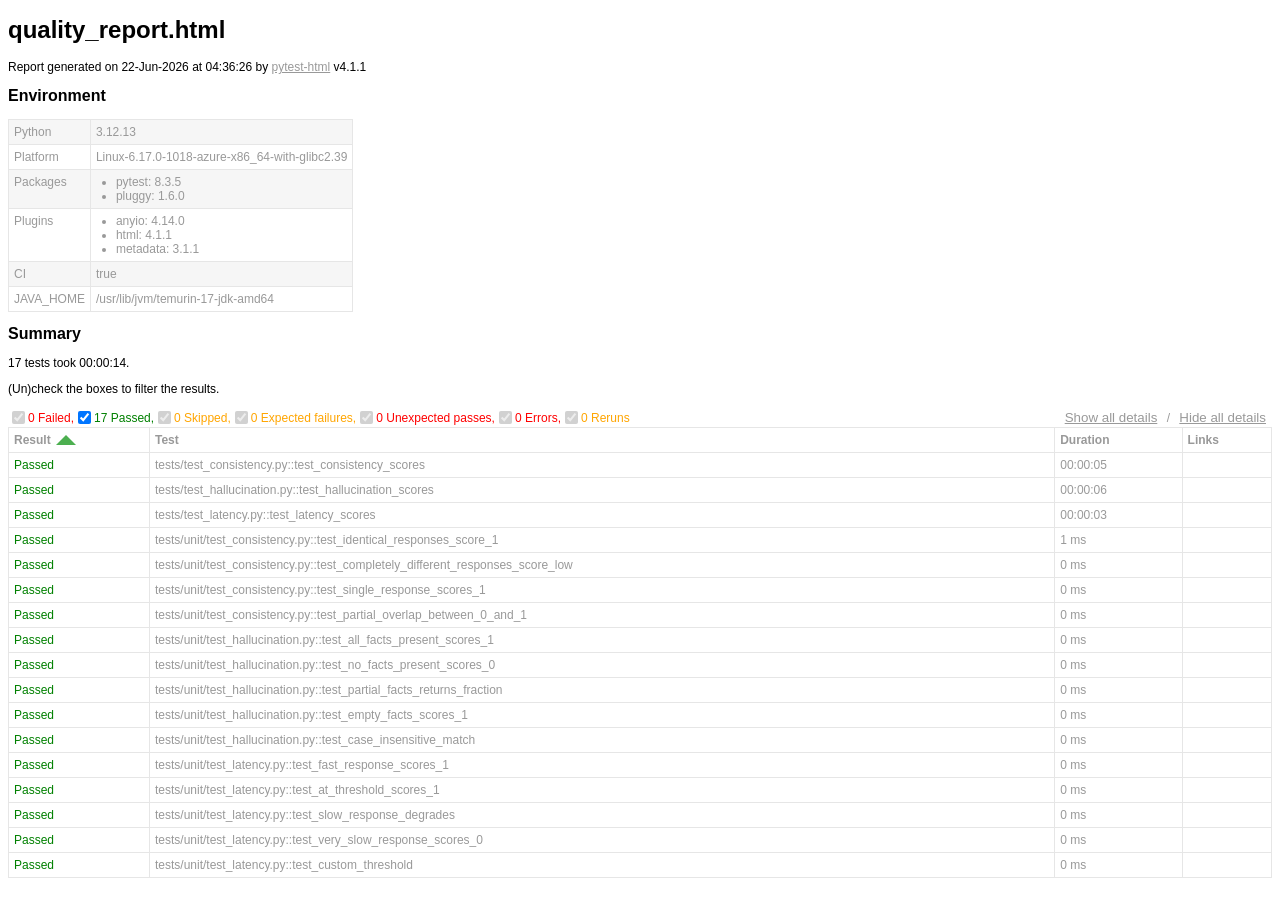
==== commit 38458ae8: "deploy: 223ca3c412af8ffd9b754bb757533ab6d1ad5126" ====
--- a/quality_report.html
+++ b/quality_report.html
@@ -328,7 +328,7 @@
   </head>
   <body>
     <h1 id="title">quality_report.html</h1>
-    <p>Report generated on 22-Jun-2026 at 04:35:03 by <a href="https://pypi.python.org/pypi/pytest-html">pytest-html</a>
+    <p>Report generated on 22-Jun-2026 at 04:36:26 by <a href="https://pypi.python.org/pypi/pytest-html">pytest-html</a>
         v4.1.1</p>
     <div id="environment-header">
       <h2>Environment</h2>
@@ -382,7 +382,7 @@
         <h2>Summary</h2>
         <div class="additional-summary prefix">
         </div>
-        <p class="run-count">17 tests took 00:00:17.</p>
+        <p class="run-count">17 tests took 00:00:14.</p>
         <p class="filter">(Un)check the boxes to filter the results.</p>
         <div class="summary__reload">
           <div class="summary__reload__button hidden" onclick="location.reload()">
@@ -392,10 +392,10 @@
         <div class="summary__spacer"></div>
         <div class="controls">
           <div class="filters">
-            <input checked="true" class="filter" name="filter_checkbox" type="checkbox" data-test-result="failed" />
-            <span class="failed">1 Failed,</span>
+            <input checked="true" class="filter" name="filter_checkbox" type="checkbox" data-test-result="failed" disabled/>
+            <span class="failed">0 Failed,</span>
             <input checked="true" class="filter" name="filter_checkbox" type="checkbox" data-test-result="passed" />
-            <span class="passed">16 Passed,</span>
+            <span class="passed">17 Passed,</span>
             <input checked="true" class="filter" name="filter_checkbox" type="checkbox" data-test-result="skipped" disabled/>
             <span class="skipped">0 Skipped,</span>
             <input checked="true" class="filter" name="filter_checkbox" type="checkbox" data-test-result="xfailed" disabled/>
@@ -429,7 +429,7 @@
     </table>
   </body>
   <footer>
-    <div id="data-container" data-jsonblob="{&#34;environment&#34;: {&#34;Python&#34;: &#34;3.12.13&#34;, &#34;Platform&#34;: &#34;Linux-6.17.0-1018-azure-x86_64-with-glibc2.39&#34;, &#34;Packages&#34;: {&#34;pytest&#34;: &#34;8.3.5&#34;, &#34;pluggy&#34;: &#34;1.6.0&#34;}, &#34;Plugins&#34;: {&#34;anyio&#34;: &#34;4.14.0&#34;, &#34;html&#34;: &#34;4.1.1&#34;, &#34;metadata&#34;: &#34;3.1.1&#34;}, &#34;CI&#34;: &#34;true&#34;, &#34;JAVA_HOME&#34;: &#34;/usr/lib/jvm/temurin-17-jdk-amd64&#34;}, &#34;tests&#34;: {&#34;tests/test_consistency.py::test_consistency_scores&#34;: [{&#34;extras&#34;: [], &#34;result&#34;: &#34;Failed&#34;, &#34;testId&#34;: &#34;tests/test_consistency.py::test_consistency_scores&#34;, &#34;duration&#34;: &#34;00:00:10&#34;, &#34;resultsTableRow&#34;: [&#34;&lt;td class=\&#34;col-result\&#34;&gt;Failed&lt;/td&gt;&#34;, &#34;&lt;td class=\&#34;col-testId\&#34;&gt;tests/test_consistency.py::test_consistency_scores&lt;/td&gt;&#34;, &#34;&lt;td class=\&#34;col-duration\&#34;&gt;00:00:10&lt;/td&gt;&#34;, &#34;&lt;td class=\&#34;col-links\&#34;&gt;&lt;/td&gt;&#34;], &#34;log&#34;: &#34;llm_client = &amp;lt;openai.OpenAI object at 0x7faca15ba990&amp;gt;\nprompt_data = [{&amp;#x27;category&amp;#x27;: &amp;#x27;geography&amp;#x27;, &amp;#x27;expected_facts&amp;#x27;: [&amp;#x27;Paris&amp;#x27;], &amp;#x27;prompt&amp;#x27;: &amp;#x27;What is the capital of France?&amp;#x27;}, {&amp;#x27;category&amp;#x27;: &amp;#x27;lit...plain what a REST API is in one sentence.&amp;#x27;}, {&amp;#x27;category&amp;#x27;: &amp;#x27;math&amp;#x27;, &amp;#x27;expected_facts&amp;#x27;: [&amp;#x27;4&amp;#x27;], &amp;#x27;prompt&amp;#x27;: &amp;#x27;What is 2 + 2?&amp;#x27;}]\n\n    def test_consistency_scores(llm_client, prompt_data):\n        for item in prompt_data[:3]:\n            result = consistency.evaluate(llm_client, item[&amp;quot;prompt&amp;quot;], n=3)\n&amp;gt;           assert result[&amp;quot;score&amp;quot;] &amp;gt;= 0.4, (\n                f&amp;quot;Consistency score {result[&amp;#x27;score&amp;#x27;]:.2f} too low for prompt: {item[&amp;#x27;prompt&amp;#x27;]}&amp;quot;\n            )\nE           AssertionError: Consistency score 0.31 too low for prompt: What is the chemical symbol for water?\nE           assert 0.31274208991600294 &amp;gt;= 0.4\n\ntests/test_consistency.py:7: AssertionError\n&#34;}], &#34;tests/test_hallucination.py::test_hallucination_scores&#34;: [{&#34;extras&#34;: [], &#34;result&#34;: &#34;Passed&#34;, &#34;testId&#34;: &#34;tests/test_hallucination.py::test_hallucination_scores&#34;, &#34;duration&#34;: &#34;00:00:04&#34;, &#34;resultsTableRow&#34;: [&#34;&lt;td class=\&#34;col-result\&#34;&gt;Passed&lt;/td&gt;&#34;, &#34;&lt;td class=\&#34;col-testId\&#34;&gt;tests/test_hallucination.py::test_hallucination_scores&lt;/td&gt;&#34;, &#34;&lt;td class=\&#34;col-duration\&#34;&gt;00:00:04&lt;/td&gt;&#34;, &#34;&lt;td class=\&#34;col-links\&#34;&gt;&lt;/td&gt;&#34;], &#34;log&#34;: &#34;No log output captured.&#34;}], &#34;tests/test_latency.py::test_latency_scores&#34;: [{&#34;extras&#34;: [], &#34;result&#34;: &#34;Passed&#34;, &#34;testId&#34;: &#34;tests/test_latency.py::test_latency_scores&#34;, &#34;duration&#34;: &#34;00:00:03&#34;, &#34;resultsTableRow&#34;: [&#34;&lt;td class=\&#34;col-result\&#34;&gt;Passed&lt;/td&gt;&#34;, &#34;&lt;td class=\&#34;col-testId\&#34;&gt;tests/test_latency.py::test_latency_scores&lt;/td&gt;&#34;, &#34;&lt;td class=\&#34;col-duration\&#34;&gt;00:00:03&lt;/td&gt;&#34;, &#34;&lt;td class=\&#34;col-links\&#34;&gt;&lt;/td&gt;&#34;], &#34;log&#34;: &#34;No log output captured.&#34;}], &#34;tests/unit/test_consistency.py::test_identical_responses_score_1&#34;: [{&#34;extras&#34;: [], &#34;result&#34;: &#34;Passed&#34;, &#34;testId&#34;: &#34;tests/unit/test_consistency.py::test_identical_responses_score_1&#34;, &#34;duration&#34;: &#34;1 ms&#34;, &#34;resultsTableRow&#34;: [&#34;&lt;td class=\&#34;col-result\&#34;&gt;Passed&lt;/td&gt;&#34;, &#34;&lt;td class=\&#34;col-testId\&#34;&gt;tests/unit/test_consistency.py::test_identical_responses_score_1&lt;/td&gt;&#34;, &#34;&lt;td class=\&#34;col-duration\&#34;&gt;1 ms&lt;/td&gt;&#34;, &#34;&lt;td class=\&#34;col-links\&#34;&gt;&lt;/td&gt;&#34;], &#34;log&#34;: &#34;No log output captured.&#34;}], &#34;tests/unit/test_consistency.py::test_completely_different_responses_score_low&#34;: [{&#34;extras&#34;: [], &#34;result&#34;: &#34;Passed&#34;, &#34;testId&#34;: &#34;tests/unit/test_consistency.py::test_completely_different_responses_score_low&#34;, &#34;duration&#34;: &#34;0 ms&#34;, &#34;resultsTableRow&#34;: [&#34;&lt;td class=\&#34;col-result\&#34;&gt;Passed&lt;/td&gt;&#34;, &#34;&lt;td class=\&#34;col-testId\&#34;&gt;tests/unit/test_consistency.py::test_completely_different_responses_score_low&lt;/td&gt;&#34;, &#34;&lt;td class=\&#34;col-duration\&#34;&gt;0 ms&lt;/td&gt;&#34;, &#34;&lt;td class=\&#34;col-links\&#34;&gt;&lt;/td&gt;&#34;], &#34;log&#34;: &#34;No log output captured.&#34;}], &#34;tests/unit/test_consistency.py::test_single_response_scores_1&#34;: [{&#34;extras&#34;: [], &#34;result&#34;: &#34;Passed&#34;, &#34;testId&#34;: &#34;tests/unit/test_consistency.py::test_single_response_scores_1&#34;, &#34;duration&#34;: &#34;0 ms&#34;, &#34;resultsTableRow&#34;: [&#34;&lt;td class=\&#34;col-result\&#34;&gt;Passed&lt;/td&gt;&#34;, &#34;&lt;td class=\&#34;col-testId\&#34;&gt;tests/unit/test_consistency.py::test_single_response_scores_1&lt;/td&gt;&#34;, &#34;&lt;td class=\&#34;col-duration\&#34;&gt;0 ms&lt;/td&gt;&#34;, &#34;&lt;td class=\&#34;col-links\&#34;&gt;&lt;/td&gt;&#34;], &#34;log&#34;: &#34;No log output captured.&#34;}], &#34;tests/unit/test_consistency.py::test_partial_overlap_between_0_and_1&#34;: [{&#34;extras&#34;: [], &#34;result&#34;: &#34;Passed&#34;, &#34;testId&#34;: &#34;tests/unit/test_consistency.py::test_partial_overlap_between_0_and_1&#34;, &#34;duration&#34;: &#34;0 ms&#34;, &#34;resultsTableRow&#34;: [&#34;&lt;td class=\&#34;col-result\&#34;&gt;Passed&lt;/td&gt;&#34;, &#34;&lt;td class=\&#34;col-testId\&#34;&gt;tests/unit/test_consistency.py::test_partial_overlap_between_0_and_1&lt;/td&gt;&#34;, &#34;&lt;td class=\&#34;col-duration\&#34;&gt;0 ms&lt;/td&gt;&#34;, &#34;&lt;td class=\&#34;col-links\&#34;&gt;&lt;/td&gt;&#34;], &#34;log&#34;: &#34;No log output captured.&#34;}], &#34;tests/unit/test_hallucination.py::test_all_facts_present_scores_1&#34;: [{&#34;extras&#34;: [], &#34;result&#34;: &#34;Passed&#34;, &#34;testId&#34;: &#34;tests/unit/test_hallucination.py::test_all_facts_present_scores_1&#34;, &#34;duration&#34;: &#34;0 ms&#34;, &#34;resultsTableRow&#34;: [&#34;&lt;td class=\&#34;col-result\&#34;&gt;Passed&lt;/td&gt;&#34;, &#34;&lt;td class=\&#34;col-testId\&#34;&gt;tests/unit/test_hallucination.py::test_all_facts_present_scores_1&lt;/td&gt;&#34;, &#34;&lt;td class=\&#34;col-duration\&#34;&gt;0 ms&lt;/td&gt;&#34;, &#34;&lt;td class=\&#34;col-links\&#34;&gt;&lt;/td&gt;&#34;], &#34;log&#34;: &#34;No log output captured.&#34;}], &#34;tests/unit/test_hallucination.py::test_no_facts_present_scores_0&#34;: [{&#34;extras&#34;: [], &#34;result&#34;: &#34;Passed&#34;, &#34;testId&#34;: &#34;tests/unit/test_hallucination.py::test_no_facts_present_scores_0&#34;, &#34;duration&#34;: &#34;0 ms&#34;, &#34;resultsTableRow&#34;: [&#34;&lt;td class=\&#34;col-result\&#34;&gt;Passed&lt;/td&gt;&#34;, &#34;&lt;td class=\&#34;col-testId\&#34;&gt;tests/unit/test_hallucination.py::test_no_facts_present_scores_0&lt;/td&gt;&#34;, &#34;&lt;td class=\&#34;col-duration\&#34;&gt;0 ms&lt;/td&gt;&#34;, &#34;&lt;td class=\&#34;col-links\&#34;&gt;&lt;/td&gt;&#34;], &#34;log&#34;: &#34;No log output captured.&#34;}], &#34;tests/unit/test_hallucination.py::test_partial_facts_returns_fraction&#34;: [{&#34;extras&#34;: [], &#34;result&#34;: &#34;Passed&#34;, &#34;testId&#34;: &#34;tests/unit/test_hallucination.py::test_partial_facts_returns_fraction&#34;, &#34;duration&#34;: &#34;0 ms&#34;, &#34;resultsTableRow&#34;: [&#34;&lt;td class=\&#34;col-result\&#34;&gt;Passed&lt;/td&gt;&#34;, &#34;&lt;td class=\&#34;col-testId\&#34;&gt;tests/unit/test_hallucination.py::test_partial_facts_returns_fraction&lt;/td&gt;&#34;, &#34;&lt;td class=\&#34;col-duration\&#34;&gt;0 ms&lt;/td&gt;&#34;, &#34;&lt;td class=\&#34;col-links\&#34;&gt;&lt;/td&gt;&#34;], &#34;log&#34;: &#34;No log output captured.&#34;}], &#34;tests/unit/test_hallucination.py::test_empty_facts_scores_1&#34;: [{&#34;extras&#34;: [], &#34;result&#34;: &#34;Passed&#34;, &#34;testId&#34;: &#34;tests/unit/test_hallucination.py::test_empty_facts_scores_1&#34;, &#34;duration&#34;: &#34;0 ms&#34;, &#34;resultsTableRow&#34;: [&#34;&lt;td class=\&#34;col-result\&#34;&gt;Passed&lt;/td&gt;&#34;, &#34;&lt;td class=\&#34;col-testId\&#34;&gt;tests/unit/test_hallucination.py::test_empty_facts_scores_1&lt;/td&gt;&#34;, &#34;&lt;td class=\&#34;col-duration\&#34;&gt;0 ms&lt;/td&gt;&#34;, &#34;&lt;td class=\&#34;col-links\&#34;&gt;&lt;/td&gt;&#34;], &#34;log&#34;: &#34;No log output captured.&#34;}], &#34;tests/unit/test_hallucination.py::test_case_insensitive_match&#34;: [{&#34;extras&#34;: [], &#34;result&#34;: &#34;Passed&#34;, &#34;testId&#34;: &#34;tests/unit/test_hallucination.py::test_case_insensitive_match&#34;, &#34;duration&#34;: &#34;0 ms&#34;, &#34;resultsTableRow&#34;: [&#34;&lt;td class=\&#34;col-result\&#34;&gt;Passed&lt;/td&gt;&#34;, &#34;&lt;td class=\&#34;col-testId\&#34;&gt;tests/unit/test_hallucination.py::test_case_insensitive_match&lt;/td&gt;&#34;, &#34;&lt;td class=\&#34;col-duration\&#34;&gt;0 ms&lt;/td&gt;&#34;, &#34;&lt;td class=\&#34;col-links\&#34;&gt;&lt;/td&gt;&#34;], &#34;log&#34;: &#34;No log output captured.&#34;}], &#34;tests/unit/test_latency.py::test_fast_response_scores_1&#34;: [{&#34;extras&#34;: [], &#34;result&#34;: &#34;Passed&#34;, &#34;testId&#34;: &#34;tests/unit/test_latency.py::test_fast_response_scores_1&#34;, &#34;duration&#34;: &#34;0 ms&#34;, &#34;resultsTableRow&#34;: [&#34;&lt;td class=\&#34;col-result\&#34;&gt;Passed&lt;/td&gt;&#34;, &#34;&lt;td class=\&#34;col-testId\&#34;&gt;tests/unit/test_latency.py::test_fast_response_scores_1&lt;/td&gt;&#34;, &#34;&lt;td class=\&#34;col-duration\&#34;&gt;0 ms&lt;/td&gt;&#34;, &#34;&lt;td class=\&#34;col-links\&#34;&gt;&lt;/td&gt;&#34;], &#34;log&#34;: &#34;No log output captured.&#34;}], &#34;tests/unit/test_latency.py::test_at_threshold_scores_1&#34;: [{&#34;extras&#34;: [], &#34;result&#34;: &#34;Passed&#34;, &#34;testId&#34;: &#34;tests/unit/test_latency.py::test_at_threshold_scores_1&#34;, &#34;duration&#34;: &#34;0 ms&#34;, &#34;resultsTableRow&#34;: [&#34;&lt;td class=\&#34;col-result\&#34;&gt;Passed&lt;/td&gt;&#34;, &#34;&lt;td class=\&#34;col-testId\&#34;&gt;tests/unit/test_latency.py::test_at_threshold_scores_1&lt;/td&gt;&#34;, &#34;&lt;td class=\&#34;col-duration\&#34;&gt;0 ms&lt;/td&gt;&#34;, &#34;&lt;td class=\&#34;col-links\&#34;&gt;&lt;/td&gt;&#34;], &#34;log&#34;: &#34;No log output captured.&#34;}], &#34;tests/unit/test_latency.py::test_slow_response_degrades&#34;: [{&#34;extras&#34;: [], &#34;result&#34;: &#34;Passed&#34;, &#34;testId&#34;: &#34;tests/unit/test_latency.py::test_slow_response_degrades&#34;, &#34;duration&#34;: &#34;0 ms&#34;, &#34;resultsTableRow&#34;: [&#34;&lt;td class=\&#34;col-result\&#34;&gt;Passed&lt;/td&gt;&#34;, &#34;&lt;td class=\&#34;col-testId\&#34;&gt;tests/unit/test_latency.py::test_slow_response_degrades&lt;/td&gt;&#34;, &#34;&lt;td class=\&#34;col-duration\&#34;&gt;0 ms&lt;/td&gt;&#34;, &#34;&lt;td class=\&#34;col-links\&#34;&gt;&lt;/td&gt;&#34;], &#34;log&#34;: &#34;No log output captured.&#34;}], &#34;tests/unit/test_latency.py::test_very_slow_response_scores_0&#34;: [{&#34;extras&#34;: [], &#34;result&#34;: &#34;Passed&#34;, &#34;testId&#34;: &#34;tests/unit/test_latency.py::test_very_slow_response_scores_0&#34;, &#34;duration&#34;: &#34;0 ms&#34;, &#34;resultsTableRow&#34;: [&#34;&lt;td class=\&#34;col-result\&#34;&gt;Passed&lt;/td&gt;&#34;, &#34;&lt;td class=\&#34;col-testId\&#34;&gt;tests/unit/test_latency.py::test_very_slow_response_scores_0&lt;/td&gt;&#34;, &#34;&lt;td class=\&#34;col-duration\&#34;&gt;0 ms&lt;/td&gt;&#34;, &#34;&lt;td class=\&#34;col-links\&#34;&gt;&lt;/td&gt;&#34;], &#34;log&#34;: &#34;No log output captured.&#34;}], &#34;tests/unit/test_latency.py::test_custom_threshold&#34;: [{&#34;extras&#34;: [], &#34;result&#34;: &#34;Passed&#34;, &#34;testId&#34;: &#34;tests/unit/test_latency.py::test_custom_threshold&#34;, &#34;duration&#34;: &#34;0 ms&#34;, &#34;resultsTableRow&#34;: [&#34;&lt;td class=\&#34;col-result\&#34;&gt;Passed&lt;/td&gt;&#34;, &#34;&lt;td class=\&#34;col-testId\&#34;&gt;tests/unit/test_latency.py::test_custom_threshold&lt;/td&gt;&#34;, &#34;&lt;td class=\&#34;col-duration\&#34;&gt;0 ms&lt;/td&gt;&#34;, &#34;&lt;td class=\&#34;col-links\&#34;&gt;&lt;/td&gt;&#34;], &#34;log&#34;: &#34;No log output captured.&#34;}]}, &#34;renderCollapsed&#34;: [&#34;passed&#34;], &#34;initialSort&#34;: &#34;result&#34;, &#34;title&#34;: &#34;quality_report.html&#34;}"></div>
+    <div id="data-container" data-jsonblob="{&#34;environment&#34;: {&#34;Python&#34;: &#34;3.12.13&#34;, &#34;Platform&#34;: &#34;Linux-6.17.0-1018-azure-x86_64-with-glibc2.39&#34;, &#34;Packages&#34;: {&#34;pytest&#34;: &#34;8.3.5&#34;, &#34;pluggy&#34;: &#34;1.6.0&#34;}, &#34;Plugins&#34;: {&#34;anyio&#34;: &#34;4.14.0&#34;, &#34;html&#34;: &#34;4.1.1&#34;, &#34;metadata&#34;: &#34;3.1.1&#34;}, &#34;CI&#34;: &#34;true&#34;, &#34;JAVA_HOME&#34;: &#34;/usr/lib/jvm/temurin-17-jdk-amd64&#34;}, &#34;tests&#34;: {&#34;tests/test_consistency.py::test_consistency_scores&#34;: [{&#34;extras&#34;: [], &#34;result&#34;: &#34;Passed&#34;, &#34;testId&#34;: &#34;tests/test_consistency.py::test_consistency_scores&#34;, &#34;duration&#34;: &#34;00:00:05&#34;, &#34;resultsTableRow&#34;: [&#34;&lt;td class=\&#34;col-result\&#34;&gt;Passed&lt;/td&gt;&#34;, &#34;&lt;td class=\&#34;col-testId\&#34;&gt;tests/test_consistency.py::test_consistency_scores&lt;/td&gt;&#34;, &#34;&lt;td class=\&#34;col-duration\&#34;&gt;00:00:05&lt;/td&gt;&#34;, &#34;&lt;td class=\&#34;col-links\&#34;&gt;&lt;/td&gt;&#34;], &#34;log&#34;: &#34;No log output captured.&#34;}], &#34;tests/test_hallucination.py::test_hallucination_scores&#34;: [{&#34;extras&#34;: [], &#34;result&#34;: &#34;Passed&#34;, &#34;testId&#34;: &#34;tests/test_hallucination.py::test_hallucination_scores&#34;, &#34;duration&#34;: &#34;00:00:06&#34;, &#34;resultsTableRow&#34;: [&#34;&lt;td class=\&#34;col-result\&#34;&gt;Passed&lt;/td&gt;&#34;, &#34;&lt;td class=\&#34;col-testId\&#34;&gt;tests/test_hallucination.py::test_hallucination_scores&lt;/td&gt;&#34;, &#34;&lt;td class=\&#34;col-duration\&#34;&gt;00:00:06&lt;/td&gt;&#34;, &#34;&lt;td class=\&#34;col-links\&#34;&gt;&lt;/td&gt;&#34;], &#34;log&#34;: &#34;No log output captured.&#34;}], &#34;tests/test_latency.py::test_latency_scores&#34;: [{&#34;extras&#34;: [], &#34;result&#34;: &#34;Passed&#34;, &#34;testId&#34;: &#34;tests/test_latency.py::test_latency_scores&#34;, &#34;duration&#34;: &#34;00:00:03&#34;, &#34;resultsTableRow&#34;: [&#34;&lt;td class=\&#34;col-result\&#34;&gt;Passed&lt;/td&gt;&#34;, &#34;&lt;td class=\&#34;col-testId\&#34;&gt;tests/test_latency.py::test_latency_scores&lt;/td&gt;&#34;, &#34;&lt;td class=\&#34;col-duration\&#34;&gt;00:00:03&lt;/td&gt;&#34;, &#34;&lt;td class=\&#34;col-links\&#34;&gt;&lt;/td&gt;&#34;], &#34;log&#34;: &#34;No log output captured.&#34;}], &#34;tests/unit/test_consistency.py::test_identical_responses_score_1&#34;: [{&#34;extras&#34;: [], &#34;result&#34;: &#34;Passed&#34;, &#34;testId&#34;: &#34;tests/unit/test_consistency.py::test_identical_responses_score_1&#34;, &#34;duration&#34;: &#34;1 ms&#34;, &#34;resultsTableRow&#34;: [&#34;&lt;td class=\&#34;col-result\&#34;&gt;Passed&lt;/td&gt;&#34;, &#34;&lt;td class=\&#34;col-testId\&#34;&gt;tests/unit/test_consistency.py::test_identical_responses_score_1&lt;/td&gt;&#34;, &#34;&lt;td class=\&#34;col-duration\&#34;&gt;1 ms&lt;/td&gt;&#34;, &#34;&lt;td class=\&#34;col-links\&#34;&gt;&lt;/td&gt;&#34;], &#34;log&#34;: &#34;No log output captured.&#34;}], &#34;tests/unit/test_consistency.py::test_completely_different_responses_score_low&#34;: [{&#34;extras&#34;: [], &#34;result&#34;: &#34;Passed&#34;, &#34;testId&#34;: &#34;tests/unit/test_consistency.py::test_completely_different_responses_score_low&#34;, &#34;duration&#34;: &#34;0 ms&#34;, &#34;resultsTableRow&#34;: [&#34;&lt;td class=\&#34;col-result\&#34;&gt;Passed&lt;/td&gt;&#34;, &#34;&lt;td class=\&#34;col-testId\&#34;&gt;tests/unit/test_consistency.py::test_completely_different_responses_score_low&lt;/td&gt;&#34;, &#34;&lt;td class=\&#34;col-duration\&#34;&gt;0 ms&lt;/td&gt;&#34;, &#34;&lt;td class=\&#34;col-links\&#34;&gt;&lt;/td&gt;&#34;], &#34;log&#34;: &#34;No log output captured.&#34;}], &#34;tests/unit/test_consistency.py::test_single_response_scores_1&#34;: [{&#34;extras&#34;: [], &#34;result&#34;: &#34;Passed&#34;, &#34;testId&#34;: &#34;tests/unit/test_consistency.py::test_single_response_scores_1&#34;, &#34;duration&#34;: &#34;0 ms&#34;, &#34;resultsTableRow&#34;: [&#34;&lt;td class=\&#34;col-result\&#34;&gt;Passed&lt;/td&gt;&#34;, &#34;&lt;td class=\&#34;col-testId\&#34;&gt;tests/unit/test_consistency.py::test_single_response_scores_1&lt;/td&gt;&#34;, &#34;&lt;td class=\&#34;col-duration\&#34;&gt;0 ms&lt;/td&gt;&#34;, &#34;&lt;td class=\&#34;col-links\&#34;&gt;&lt;/td&gt;&#34;], &#34;log&#34;: &#34;No log output captured.&#34;}], &#34;tests/unit/test_consistency.py::test_partial_overlap_between_0_and_1&#34;: [{&#34;extras&#34;: [], &#34;result&#34;: &#34;Passed&#34;, &#34;testId&#34;: &#34;tests/unit/test_consistency.py::test_partial_overlap_between_0_and_1&#34;, &#34;duration&#34;: &#34;0 ms&#34;, &#34;resultsTableRow&#34;: [&#34;&lt;td class=\&#34;col-result\&#34;&gt;Passed&lt;/td&gt;&#34;, &#34;&lt;td class=\&#34;col-testId\&#34;&gt;tests/unit/test_consistency.py::test_partial_overlap_between_0_and_1&lt;/td&gt;&#34;, &#34;&lt;td class=\&#34;col-duration\&#34;&gt;0 ms&lt;/td&gt;&#34;, &#34;&lt;td class=\&#34;col-links\&#34;&gt;&lt;/td&gt;&#34;], &#34;log&#34;: &#34;No log output captured.&#34;}], &#34;tests/unit/test_hallucination.py::test_all_facts_present_scores_1&#34;: [{&#34;extras&#34;: [], &#34;result&#34;: &#34;Passed&#34;, &#34;testId&#34;: &#34;tests/unit/test_hallucination.py::test_all_facts_present_scores_1&#34;, &#34;duration&#34;: &#34;0 ms&#34;, &#34;resultsTableRow&#34;: [&#34;&lt;td class=\&#34;col-result\&#34;&gt;Passed&lt;/td&gt;&#34;, &#34;&lt;td class=\&#34;col-testId\&#34;&gt;tests/unit/test_hallucination.py::test_all_facts_present_scores_1&lt;/td&gt;&#34;, &#34;&lt;td class=\&#34;col-duration\&#34;&gt;0 ms&lt;/td&gt;&#34;, &#34;&lt;td class=\&#34;col-links\&#34;&gt;&lt;/td&gt;&#34;], &#34;log&#34;: &#34;No log output captured.&#34;}], &#34;tests/unit/test_hallucination.py::test_no_facts_present_scores_0&#34;: [{&#34;extras&#34;: [], &#34;result&#34;: &#34;Passed&#34;, &#34;testId&#34;: &#34;tests/unit/test_hallucination.py::test_no_facts_present_scores_0&#34;, &#34;duration&#34;: &#34;0 ms&#34;, &#34;resultsTableRow&#34;: [&#34;&lt;td class=\&#34;col-result\&#34;&gt;Passed&lt;/td&gt;&#34;, &#34;&lt;td class=\&#34;col-testId\&#34;&gt;tests/unit/test_hallucination.py::test_no_facts_present_scores_0&lt;/td&gt;&#34;, &#34;&lt;td class=\&#34;col-duration\&#34;&gt;0 ms&lt;/td&gt;&#34;, &#34;&lt;td class=\&#34;col-links\&#34;&gt;&lt;/td&gt;&#34;], &#34;log&#34;: &#34;No log output captured.&#34;}], &#34;tests/unit/test_hallucination.py::test_partial_facts_returns_fraction&#34;: [{&#34;extras&#34;: [], &#34;result&#34;: &#34;Passed&#34;, &#34;testId&#34;: &#34;tests/unit/test_hallucination.py::test_partial_facts_returns_fraction&#34;, &#34;duration&#34;: &#34;0 ms&#34;, &#34;resultsTableRow&#34;: [&#34;&lt;td class=\&#34;col-result\&#34;&gt;Passed&lt;/td&gt;&#34;, &#34;&lt;td class=\&#34;col-testId\&#34;&gt;tests/unit/test_hallucination.py::test_partial_facts_returns_fraction&lt;/td&gt;&#34;, &#34;&lt;td class=\&#34;col-duration\&#34;&gt;0 ms&lt;/td&gt;&#34;, &#34;&lt;td class=\&#34;col-links\&#34;&gt;&lt;/td&gt;&#34;], &#34;log&#34;: &#34;No log output captured.&#34;}], &#34;tests/unit/test_hallucination.py::test_empty_facts_scores_1&#34;: [{&#34;extras&#34;: [], &#34;result&#34;: &#34;Passed&#34;, &#34;testId&#34;: &#34;tests/unit/test_hallucination.py::test_empty_facts_scores_1&#34;, &#34;duration&#34;: &#34;0 ms&#34;, &#34;resultsTableRow&#34;: [&#34;&lt;td class=\&#34;col-result\&#34;&gt;Passed&lt;/td&gt;&#34;, &#34;&lt;td class=\&#34;col-testId\&#34;&gt;tests/unit/test_hallucination.py::test_empty_facts_scores_1&lt;/td&gt;&#34;, &#34;&lt;td class=\&#34;col-duration\&#34;&gt;0 ms&lt;/td&gt;&#34;, &#34;&lt;td class=\&#34;col-links\&#34;&gt;&lt;/td&gt;&#34;], &#34;log&#34;: &#34;No log output captured.&#34;}], &#34;tests/unit/test_hallucination.py::test_case_insensitive_match&#34;: [{&#34;extras&#34;: [], &#34;result&#34;: &#34;Passed&#34;, &#34;testId&#34;: &#34;tests/unit/test_hallucination.py::test_case_insensitive_match&#34;, &#34;duration&#34;: &#34;0 ms&#34;, &#34;resultsTableRow&#34;: [&#34;&lt;td class=\&#34;col-result\&#34;&gt;Passed&lt;/td&gt;&#34;, &#34;&lt;td class=\&#34;col-testId\&#34;&gt;tests/unit/test_hallucination.py::test_case_insensitive_match&lt;/td&gt;&#34;, &#34;&lt;td class=\&#34;col-duration\&#34;&gt;0 ms&lt;/td&gt;&#34;, &#34;&lt;td class=\&#34;col-links\&#34;&gt;&lt;/td&gt;&#34;], &#34;log&#34;: &#34;No log output captured.&#34;}], &#34;tests/unit/test_latency.py::test_fast_response_scores_1&#34;: [{&#34;extras&#34;: [], &#34;result&#34;: &#34;Passed&#34;, &#34;testId&#34;: &#34;tests/unit/test_latency.py::test_fast_response_scores_1&#34;, &#34;duration&#34;: &#34;0 ms&#34;, &#34;resultsTableRow&#34;: [&#34;&lt;td class=\&#34;col-result\&#34;&gt;Passed&lt;/td&gt;&#34;, &#34;&lt;td class=\&#34;col-testId\&#34;&gt;tests/unit/test_latency.py::test_fast_response_scores_1&lt;/td&gt;&#34;, &#34;&lt;td class=\&#34;col-duration\&#34;&gt;0 ms&lt;/td&gt;&#34;, &#34;&lt;td class=\&#34;col-links\&#34;&gt;&lt;/td&gt;&#34;], &#34;log&#34;: &#34;No log output captured.&#34;}], &#34;tests/unit/test_latency.py::test_at_threshold_scores_1&#34;: [{&#34;extras&#34;: [], &#34;result&#34;: &#34;Passed&#34;, &#34;testId&#34;: &#34;tests/unit/test_latency.py::test_at_threshold_scores_1&#34;, &#34;duration&#34;: &#34;0 ms&#34;, &#34;resultsTableRow&#34;: [&#34;&lt;td class=\&#34;col-result\&#34;&gt;Passed&lt;/td&gt;&#34;, &#34;&lt;td class=\&#34;col-testId\&#34;&gt;tests/unit/test_latency.py::test_at_threshold_scores_1&lt;/td&gt;&#34;, &#34;&lt;td class=\&#34;col-duration\&#34;&gt;0 ms&lt;/td&gt;&#34;, &#34;&lt;td class=\&#34;col-links\&#34;&gt;&lt;/td&gt;&#34;], &#34;log&#34;: &#34;No log output captured.&#34;}], &#34;tests/unit/test_latency.py::test_slow_response_degrades&#34;: [{&#34;extras&#34;: [], &#34;result&#34;: &#34;Passed&#34;, &#34;testId&#34;: &#34;tests/unit/test_latency.py::test_slow_response_degrades&#34;, &#34;duration&#34;: &#34;0 ms&#34;, &#34;resultsTableRow&#34;: [&#34;&lt;td class=\&#34;col-result\&#34;&gt;Passed&lt;/td&gt;&#34;, &#34;&lt;td class=\&#34;col-testId\&#34;&gt;tests/unit/test_latency.py::test_slow_response_degrades&lt;/td&gt;&#34;, &#34;&lt;td class=\&#34;col-duration\&#34;&gt;0 ms&lt;/td&gt;&#34;, &#34;&lt;td class=\&#34;col-links\&#34;&gt;&lt;/td&gt;&#34;], &#34;log&#34;: &#34;No log output captured.&#34;}], &#34;tests/unit/test_latency.py::test_very_slow_response_scores_0&#34;: [{&#34;extras&#34;: [], &#34;result&#34;: &#34;Passed&#34;, &#34;testId&#34;: &#34;tests/unit/test_latency.py::test_very_slow_response_scores_0&#34;, &#34;duration&#34;: &#34;0 ms&#34;, &#34;resultsTableRow&#34;: [&#34;&lt;td class=\&#34;col-result\&#34;&gt;Passed&lt;/td&gt;&#34;, &#34;&lt;td class=\&#34;col-testId\&#34;&gt;tests/unit/test_latency.py::test_very_slow_response_scores_0&lt;/td&gt;&#34;, &#34;&lt;td class=\&#34;col-duration\&#34;&gt;0 ms&lt;/td&gt;&#34;, &#34;&lt;td class=\&#34;col-links\&#34;&gt;&lt;/td&gt;&#34;], &#34;log&#34;: &#34;No log output captured.&#34;}], &#34;tests/unit/test_latency.py::test_custom_threshold&#34;: [{&#34;extras&#34;: [], &#34;result&#34;: &#34;Passed&#34;, &#34;testId&#34;: &#34;tests/unit/test_latency.py::test_custom_threshold&#34;, &#34;duration&#34;: &#34;0 ms&#34;, &#34;resultsTableRow&#34;: [&#34;&lt;td class=\&#34;col-result\&#34;&gt;Passed&lt;/td&gt;&#34;, &#34;&lt;td class=\&#34;col-testId\&#34;&gt;tests/unit/test_latency.py::test_custom_threshold&lt;/td&gt;&#34;, &#34;&lt;td class=\&#34;col-duration\&#34;&gt;0 ms&lt;/td&gt;&#34;, &#34;&lt;td class=\&#34;col-links\&#34;&gt;&lt;/td&gt;&#34;], &#34;log&#34;: &#34;No log output captured.&#34;}]}, &#34;renderCollapsed&#34;: [&#34;passed&#34;], &#34;initialSort&#34;: &#34;result&#34;, &#34;title&#34;: &#34;quality_report.html&#34;}"></div>
     <script>
       (function(){function r(e,n,t){function o(i,f){if(!n[i]){if(!e[i]){var c="function"==typeof require&&require;if(!f&&c)return c(i,!0);if(u)return u(i,!0);var a=new Error("Cannot find module '"+i+"'");throw a.code="MODULE_NOT_FOUND",a}var p=n[i]={exports:{}};e[i][0].call(p.exports,function(r){var n=e[i][1][r];return o(n||r)},p,p.exports,r,e,n,t)}return n[i].exports}for(var u="function"==typeof require&&require,i=0;i<t.length;i++)o(t[i]);return o}return r})()({1:[function(require,module,exports){
 const { getCollapsedCategory, setCollapsedIds } = require('./storage.js')
